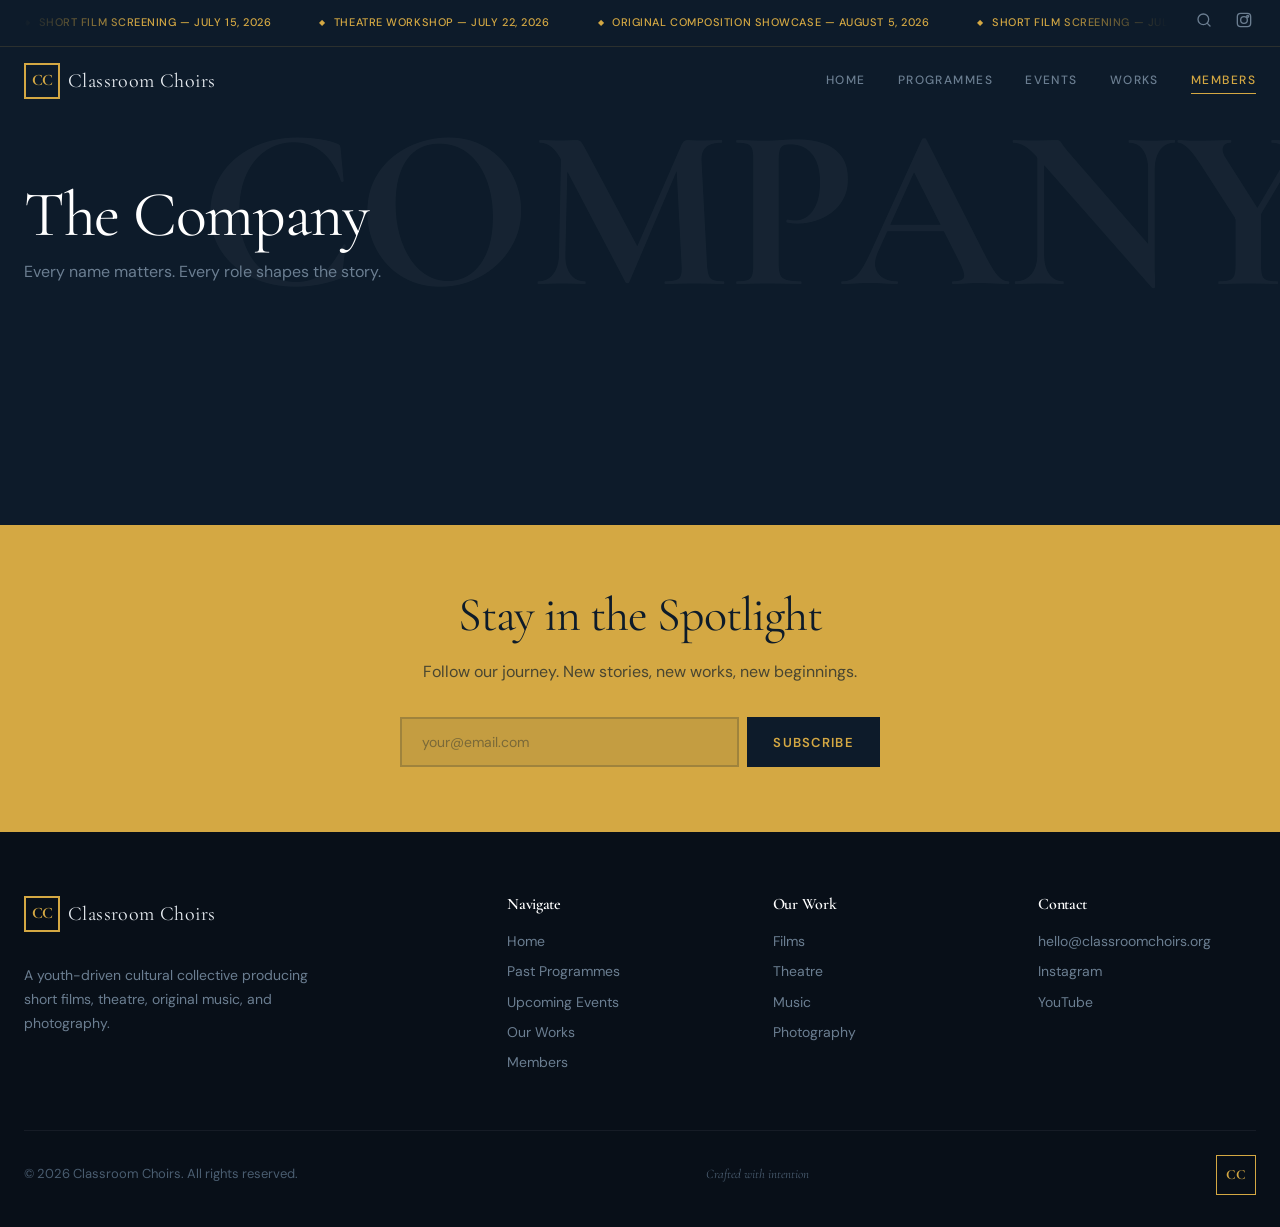
==== members.html @ 2cef281d "Initial build: Classroom Choirs — Intimate Stage Noir design system - Complete CSS design system (2," ====
<!DOCTYPE html>
<html lang="en">
<head>
  <meta charset="UTF-8">
  <meta name="viewport" content="width=device-width, initial-scale=1.0">
  <title>Members — Classroom Choirs</title>
  <meta name="description" content="The company. Every name matters.">
  <link rel="stylesheet" href="css/style.css">
</head>
<body>

  <div class="curtain" aria-hidden="true">
    <div class="curtain__panel curtain__panel--left"></div>
    <div class="curtain__panel curtain__panel--right"></div>
  </div>

  <div class="scroll-progress" aria-hidden="true"></div>
  <div class="scroll-progress__label">End of Act</div>
  <div class="page-transition" aria-hidden="true"></div>

  <!-- Topbar -->
  <div class="topbar" role="banner">
    <div class="container topbar__inner">
      <div class="topbar__marquee" aria-label="Upcoming announcements">
        <div class="topbar__marquee-track">
          <span class="topbar__marquee-item">Short Film Screening — July 15, 2026</span>
          <span class="topbar__marquee-item">Theatre Workshop — July 22, 2026</span>
          <span class="topbar__marquee-item">Original Composition Showcase — August 5, 2026</span>
          <span class="topbar__marquee-item">Short Film Screening — July 15, 2026</span>
          <span class="topbar__marquee-item">Theatre Workshop — July 22, 2026</span>
          <span class="topbar__marquee-item">Original Composition Showcase — August 5, 2026</span>
        </div>
      </div>
      <div class="topbar__actions">
        <button class="topbar__action-btn topbar__action-btn--search" aria-label="Search">
          <svg width="16" height="16" viewBox="0 0 24 24" fill="none" stroke="currentColor" stroke-width="2" stroke-linecap="round"><circle cx="11" cy="11" r="8"/><line x1="21" y1="21" x2="16.65" y2="16.65"/></svg>
        </button>
        <a href="#" class="topbar__action-btn" aria-label="Instagram">
          <svg width="16" height="16" viewBox="0 0 24 24" fill="none" stroke="currentColor" stroke-width="2" stroke-linecap="round"><rect x="2" y="2" width="20" height="20" rx="5"/><circle cx="12" cy="12" r="5"/><circle cx="17.5" cy="6.5" r="1.5"/></svg>
        </a>
      </div>
    </div>
  </div>

  <!-- Navbar -->
  <nav class="navbar" role="navigation" aria-label="Main navigation">
    <div class="container navbar__inner">
      <a href="index.html" class="navbar__brand">
        <div class="navbar__emblem" aria-hidden="true">CC</div>
        <span class="navbar__brand-text">Classroom Choirs</span>
      </a>
      <div class="navbar__links">
        <a href="index.html" class="navbar__link">Home</a>
        <a href="past-programmes.html" class="navbar__link">Programmes</a>
        <a href="upcoming-events.html" class="navbar__link">Events</a>
        <a href="our-works.html" class="navbar__link">Works</a>
        <a href="members.html" class="navbar__link is-active">Members</a>
      </div>
      <div class="navbar__hamburger" aria-label="Toggle menu" role="button" tabindex="0">
        <span class="navbar__hamburger-line"></span>
        <span class="navbar__hamburger-line"></span>
        <span class="navbar__hamburger-line"></span>
      </div>
    </div>
  </nav>

  <div class="mobile-menu" role="dialog" aria-label="Mobile navigation">
    <button class="mobile-menu__close" aria-label="Close menu">✕</button>
    <a href="index.html" class="mobile-menu__link">Home</a>
    <a href="past-programmes.html" class="mobile-menu__link">Programmes</a>
    <a href="upcoming-events.html" class="mobile-menu__link">Events</a>
    <a href="our-works.html" class="mobile-menu__link">Works</a>
    <a href="members.html" class="mobile-menu__link">Members</a>
  </div>

  <div class="search-overlay" role="dialog" aria-label="Search">
    <button class="search-overlay__close" aria-label="Close search">✕</button>
    <input type="text" class="search-overlay__input" placeholder="Search works, events, members..." aria-label="Search">
    <div class="search-overlay__results"></div>
  </div>

  <div class="lightbox" role="dialog" aria-label="Preview">
    <button class="lightbox__close" aria-label="Close preview">✕</button>
    <div class="lightbox__content"></div>
  </div>

  <!-- ═══════════════════════════════════════════════════════════
       PAGE HEADER
       ═══════════════════════════════════════════════════════════ -->
  <section class="page-header">
    <div class="ghost-text" style="top:-20px;right:-40px;">COMPANY</div>
    <div class="container" style="position:relative;z-index:1;">
      <h1 class="page-header__title reveal">The Company</h1>
      <p class="page-header__subtitle reveal">Every name matters. Every role shapes the story.</p>
    </div>
  </section>

  <!-- ═══════════════════════════════════════════════════════════
       MEMBERS GRID
       ═══════════════════════════════════════════════════════════ -->
  <section class="section" aria-label="Members">
    <div class="container">
      <div class="members-grid" id="membersGrid">
        <!-- Populated by JS -->
      </div>
    </div>
  </section>

  <!-- Newsletter -->
  <section class="newsletter" aria-label="Newsletter">
    <div class="container">
      <div class="newsletter__inner reveal">
        <h2 class="newsletter__title">Stay in the Spotlight</h2>
        <p class="newsletter__text">Follow our journey. New stories, new works, new beginnings.</p>
        <form class="newsletter__form" onsubmit="return false;">
          <input type="email" class="newsletter__input" placeholder="your@email.com" aria-label="Email address" required>
          <button type="submit" class="newsletter__submit">Subscribe</button>
        </form>
      </div>
    </div>
  </section>

  <!-- Footer -->
  <footer class="footer" role="contentinfo">
    <div class="container">
      <div class="footer__grid">
        <div>
          <a href="index.html" class="navbar__brand" style="margin-bottom:var(--space-md);display:inline-flex;">
            <div class="navbar__emblem" aria-hidden="true">CC</div>
            <span class="navbar__brand-text">Classroom Choirs</span>
          </a>
          <p class="footer__brand-desc">A youth-driven cultural collective producing short films, theatre, original music, and photography.</p>
        </div>
        <div>
          <h4 class="footer__heading">Navigate</h4>
          <a href="index.html" class="footer__link">Home</a>
          <a href="past-programmes.html" class="footer__link">Past Programmes</a>
          <a href="upcoming-events.html" class="footer__link">Upcoming Events</a>
          <a href="our-works.html" class="footer__link">Our Works</a>
          <a href="members.html" class="footer__link">Members</a>
        </div>
        <div>
          <h4 class="footer__heading">Our Work</h4>
          <a href="our-works.html" class="footer__link">Films</a>
          <a href="our-works.html" class="footer__link">Theatre</a>
          <a href="our-works.html" class="footer__link">Music</a>
          <a href="our-works.html" class="footer__link">Photography</a>
        </div>
        <div>
          <h4 class="footer__heading">Contact</h4>
          <a href="mailto:hello@classroomchoirs.org" class="footer__link">hello@classroomchoirs.org</a>
          <a href="#" class="footer__link">Instagram</a>
          <a href="#" class="footer__link">YouTube</a>
        </div>
      </div>
      <div class="footer__bottom">
        <span class="footer__copy">&copy; 2026 Classroom Choirs. All rights reserved.</span>
        <span class="footer__tagline">Crafted with intention</span>
        <div class="footer__emblem" aria-hidden="true">CC</div>
      </div>
    </div>
  </footer>

  <button class="back-to-top" aria-label="Back to top">↑</button>

  <script src="js/app.js"></script>
  <script>
    (function () {
      var grid = document.getElementById('membersGrid');
      if (!grid) return;
      var db = JSON.parse(localStorage.getItem('cc-db') || '{}');
      var members = db.members || [];

      var initials = function (name) {
        return name.split(' ').map(function (w) { return w[0]; }).join('');
      };

      var deptColors = {
        'Direction': 'var(--accent)',
        'Theatre': '#8B2500',
        'Film': '#2a5d8f',
        'Music': '#2a8f4d',
        'Photography': '#8f7a2a',
        'Scriptwriting': '#6a2a8f'
      };

      // Sort: founder first
      members.sort(function (a, b) {
        if (a.isFounder) return -1;
        if (b.isFounder) return 1;
        return 0;
      });

      grid.innerHTML = members.map(function (m, i) {
        var accentColor = deptColors[m.department] || 'var(--accent)';
        var photoContent = m.image ?
          '<img src="' + m.image + '" alt="' + m.name + '">' :
          '<div class="member-card__photo-placeholder">' + initials(m.name) + '</div>';

        return '<div class="member-card' + (m.isFounder ? ' member-card--founder' : '') + '" style="opacity:0;transform:translateY(20px);transition:opacity 0.5s ease,transform 0.5s ease;">' +
          '<div class="member-card__accent" style="background:' + accentColor + ';"></div>' +
          '<div class="member-card__photo">' + photoContent + '</div>' +
          '<div class="member-card__name">' + m.name + '</div>' +
          '<div class="member-card__role">' + m.role + '</div>' +
          '<div class="member-card__tags">' + m.tags + '</div>' +
        '</div>';
      }).join('');

      setTimeout(function () {
        grid.querySelectorAll('.member-card').forEach(function (card, i) {
          setTimeout(function () {
            card.style.opacity = '1';
            card.style.transform = 'translateY(0)';
          }, i * 80);
        });
      }, 100);
    })();
  </script>
</body>
</html>
---- css/style.css ----
/* ═══════════════════════════════════════════════════════════════
   CLASSROOM CHOIRS — "Intimate Stage Noir" Design System
   ═══════════════════════════════════════════════════════════════ */

/* ── Google Fonts ── */
@import url('https://fonts.googleapis.com/css2?family=Cormorant+Garamond:ital,wght@0,300;0,400;0,500;0,600;0,700;1,300;1,400;1,500;1,600;1,700&family=DM+Sans:ital,opsz,wght@0,9..40,300;0,9..40,400;0,9..40,500;0,9..40,600;0,9..40,700;1,9..40,300;1,9..40,400;1,9..40,500&display=swap');

/* ── Design Tokens ── */
:root {
  /* Colour Palette */
  --base:       #0D1B2A;
  --base-deep:  #080f18;
  --surface:    #121f2e;
  --surface-elevated: #1a2d40;
  --accent:     #D4A843;
  --accent-dim: #b8922e;
  --text:       #E8EDF2;
  --text-muted: #6B7E91;
  --text-dim:   #4a5d70;
  --white:      #ffffff;
  --playbill:   #f5f0e8;
  --playbill-dark: #1a1a18;

  /* Typography */
  --font-display: 'Cormorant Garamond', 'Georgia', serif;
  --font-body:    'DM Sans', -apple-system, BlinkMacSystemFont, 'Segoe UI', sans-serif;

  /* Spacing */
  --space-xs:  4px;
  --space-sm:  8px;
  --space-md:  16px;
  --space-lg:  24px;
  --space-xl:  32px;
  --space-2xl: 48px;
  --space-3xl: 64px;
  --space-section: 96px;

  /* Transitions */
  --ease-out: cubic-bezier(0.16, 1, 0.3, 1);
  --ease-in-out: cubic-bezier(0.45, 0, 0.55, 1);

  /* Z-index layers */
  --z-base:    1;
  --z-nav:     100;
  --z-overlay: 200;
  --z-curtain: 300;
  --z-progress: 400;
  --z-top:     9999;
}

/* ── Reset & Base ── */
*, *::before, *::after {
  margin: 0;
  padding: 0;
  box-sizing: border-box;
}

html {
  scroll-behavior: smooth;
  -webkit-text-size-adjust: 100%;
}

body {
  font-family: var(--font-body);
  font-size: 16px;
  line-height: 1.6;
  color: var(--text);
  background-color: var(--base);
  -webkit-font-smoothing: antialiased;
  -moz-osx-font-smoothing: grayscale;
  overflow-x: hidden;
}

body.no-scroll {
  overflow: hidden;
}

img {
  max-width: 100%;
  height: auto;
  display: block;
}

a {
  color: var(--accent);
  text-decoration: none;
  transition: color 0.3s var(--ease-out);
}

a:hover {
  color: var(--white);
}

ul, ol {
  list-style: none;
}

button {
  font-family: var(--font-body);
  cursor: pointer;
  border: none;
  background: none;
  color: inherit;
}

input, textarea {
  font-family: var(--font-body);
  color: var(--text);
}

::selection {
  background: var(--accent);
  color: var(--base);
}

/* ── Film Grain Overlay ── */
.film-grain::after {
  content: '';
  position: absolute;
  inset: 0;
  opacity: 0.04;
  pointer-events: none;
  background-image: url("data:image/svg+xml,%3Csvg viewBox='0 0 256 256' xmlns='http://www.w3.org/2000/svg'%3E%3Cfilter id='noise'%3E%3CfeTurbulence type='fractalNoise' baseFrequency='0.9' numOctaves='4' stitchTiles='stitch'/%3E%3C/filter%3E%3Crect width='100%25' height='100%25' filter='url(%23noise)' opacity='1'/%3E%3C/svg%3E");
  background-size: 256px 256px;
  z-index: 1;
}

/* ── Typography ── */
h1, h2, h3, h4, h5, h6 {
  font-family: var(--font-display);
  font-weight: 400;
  line-height: 1.1;
  letter-spacing: -0.02em;
}

h1 { font-size: clamp(2.5rem, 6vw, 5rem); }
h2 { font-size: clamp(2rem, 4vw, 3.5rem); }
h3 { font-size: clamp(1.5rem, 3vw, 2.25rem); }
h4 { font-size: clamp(1.25rem, 2vw, 1.75rem); }

p {
  font-family: var(--font-body);
  font-size: 1rem;
  line-height: 1.7;
  color: var(--text-muted);
}

.text-accent { color: var(--accent); }
.text-muted  { color: var(--text-muted); }
.text-dim    { color: var(--text-dim); }

.font-display { font-family: var(--font-display); }
.font-body    { font-family: var(--font-body); }

/* Small caps for labels */
.label {
  font-family: var(--font-body);
  font-size: 0.6875rem;
  font-weight: 500;
  letter-spacing: 0.15em;
  text-transform: uppercase;
  color: var(--text-muted);
}

/* ── Ghost Text (Page Headers) ── */
.ghost-text {
  position: absolute;
  font-family: var(--font-display);
  font-weight: 700;
  font-size: clamp(8rem, 18vw, 16rem);
  color: rgba(255, 255, 255, 0.04);
  pointer-events: none;
  user-select: none;
  white-space: nowrap;
  line-height: 1;
  z-index: 0;
}

/* ── Layout ── */
.container {
  width: 100%;
  max-width: 1280px;
  margin: 0 auto;
  padding: 0 var(--space-lg);
}

.section {
  padding: var(--space-section) 0;
  position: relative;
}

.section--tight {
  padding: var(--space-3xl) 0;
}

/* ═══════════════════════════════════════════════════════════════
   CURTAIN LOADER
   ═══════════════════════════════════════════════════════════════ */
.curtain {
  position: fixed;
  inset: 0;
  z-index: var(--z-curtain);
  pointer-events: none;
}

.curtain__panel {
  position: absolute;
  top: 0;
  width: 50%;
  height: 100%;
  background: var(--base);
  transition: transform 0.8s var(--ease-out);
}

.curtain__panel--left {
  left: 0;
}

.curtain__panel--right {
  right: 0;
}

.curtain.is-open .curtain__panel--left {
  transform: translateX(-100%);
}

.curtain.is-open .curtain__panel--right {
  transform: translateX(100%);
}

.curtain.is-hidden {
  display: none;
}

/* ═══════════════════════════════════════════════════════════════
   SCROLL PROGRESS BAR
   ═══════════════════════════════════════════════════════════════ */
.scroll-progress {
  position: fixed;
  top: 0;
  left: 0;
  width: 0%;
  height: 3px;
  background: var(--accent);
  z-index: var(--z-progress);
  transition: width 0.1s linear;
}

.scroll-progress__label {
  position: fixed;
  top: 10px;
  right: 16px;
  font-family: var(--font-display);
  font-size: 0.75rem;
  font-style: italic;
  color: var(--accent);
  opacity: 0;
  transition: opacity 0.4s var(--ease-out);
  z-index: var(--z-progress);
}

.scroll-progress.is-complete .scroll-progress__label {
  opacity: 1;
}

/* ═══════════════════════════════════════════════════════════════
   NAVIGATION
   ═══════════════════════════════════════════════════════════════ */

/* ── Marquee Topbar ── */
.topbar {
  background: var(--base);
  border-bottom: 1px solid rgba(212, 168, 67, 0.15);
  padding: 6px 0;
  font-size: 0.75rem;
  overflow: hidden;
  position: relative;
  z-index: var(--z-nav);
}

.topbar__inner {
  display: flex;
  align-items: center;
  justify-content: space-between;
}

.topbar__marquee {
  flex: 1;
  overflow: hidden;
  mask-image: linear-gradient(to right, transparent, black 10%, black 90%, transparent);
  -webkit-mask-image: linear-gradient(to right, transparent, black 10%, black 90%, transparent);
}

.topbar__marquee-track {
  display: flex;
  gap: var(--space-2xl);
  animation: marquee 30s linear infinite;
  white-space: nowrap;
  width: max-content;
}

@keyframes marquee {
  0%   { transform: translateX(0); }
  100% { transform: translateX(-50%); }
}

.topbar__marquee-item {
  display: inline-flex;
  align-items: center;
  gap: var(--space-sm);
  color: var(--accent);
  font-family: var(--font-body);
  font-weight: 500;
  letter-spacing: 0.05em;
  text-transform: uppercase;
  font-size: 0.6875rem;
}

.topbar__marquee-item::before {
  content: '◆';
  font-size: 0.5rem;
}

.topbar__actions {
  display: flex;
  align-items: center;
  gap: var(--space-md);
  padding-left: var(--space-lg);
  flex-shrink: 0;
}

.topbar__action-btn {
  color: var(--text-muted);
  font-size: 1rem;
  transition: color 0.3s var(--ease-out);
  padding: 4px;
}

.topbar__action-btn:hover {
  color: var(--accent);
}

/* ── Main Navbar ── */
.navbar {
  position: sticky;
  top: 0;
  z-index: var(--z-nav);
  padding: var(--space-md) 0;
  transition: background-color 0.4s var(--ease-out),
              border-color 0.4s var(--ease-out),
              padding 0.4s var(--ease-out);
  border-bottom: 1px solid transparent;
}

.navbar.is-scrolled {
  background: rgba(13, 27, 42, 0.95);
  backdrop-filter: blur(12px);
  -webkit-backdrop-filter: blur(12px);
  border-bottom-color: rgba(212, 168, 67, 0.15);
  padding: var(--space-sm) 0;
}

.navbar__inner {
  display: flex;
  align-items: center;
  justify-content: space-between;
}

.navbar__brand {
  display: flex;
  align-items: center;
  gap: var(--space-sm);
  text-decoration: none;
}

.navbar__emblem {
  width: 36px;
  height: 36px;
  border: 2px solid var(--accent);
  display: flex;
  align-items: center;
  justify-content: center;
  font-family: var(--font-display);
  font-size: 1rem;
  font-weight: 700;
  color: var(--accent);
  letter-spacing: -0.05em;
}

.navbar__brand-text {
  font-family: var(--font-display);
  font-size: 1.25rem;
  font-weight: 400;
  color: var(--text);
  letter-spacing: 0.02em;
}

.navbar__links {
  display: flex;
  align-items: center;
  gap: var(--space-xl);
}

.navbar__link {
  font-family: var(--font-body);
  font-size: 0.75rem;
  font-weight: 500;
  letter-spacing: 0.12em;
  text-transform: uppercase;
  color: var(--text-muted);
  text-decoration: none;
  transition: color 0.3s var(--ease-out);
  position: relative;
}

.navbar__link::after {
  content: '';
  position: absolute;
  bottom: -4px;
  left: 0;
  width: 0;
  height: 1px;
  background: var(--accent);
  transition: width 0.3s var(--ease-out);
}

.navbar__link:hover,
.navbar__link.is-active {
  color: var(--accent);
}

.navbar__link:hover::after,
.navbar__link.is-active::after {
  width: 100%;
}

/* Hamburger */
.navbar__hamburger {
  display: none;
  flex-direction: column;
  gap: 5px;
  padding: 8px;
  cursor: pointer;
}

.navbar__hamburger-line {
  width: 24px;
  height: 2px;
  background: var(--text);
  transition: transform 0.3s var(--ease-out), opacity 0.3s var(--ease-out);
}

.navbar__hamburger.is-active .navbar__hamburger-line:nth-child(1) {
  transform: translateY(7px) rotate(45deg);
}

.navbar__hamburger.is-active .navbar__hamburger-line:nth-child(2) {
  opacity: 0;
}

.navbar__hamburger.is-active .navbar__hamburger-line:nth-child(3) {
  transform: translateY(-7px) rotate(-45deg);
}

/* Mobile Menu */
.mobile-menu {
  position: fixed;
  top: 0;
  right: 0;
  width: 100%;
  height: 100vh;
  background: var(--base);
  z-index: var(--z-overlay);
  display: flex;
  flex-direction: column;
  justify-content: center;
  align-items: center;
  gap: var(--space-xl);
  transform: translateX(100%);
  transition: transform 0.5s var(--ease-out);
}

.mobile-menu.is-open {
  transform: translateX(0);
}

.mobile-menu__link {
  font-family: var(--font-display);
  font-size: 2.5rem;
  font-weight: 400;
  color: var(--text);
  text-decoration: none;
  transition: color 0.3s var(--ease-out);
}

.mobile-menu__link:hover {
  color: var(--accent);
}

.mobile-menu__close {
  position: absolute;
  top: var(--space-lg);
  right: var(--space-lg);
  color: var(--text-muted);
  font-size: 1.5rem;
  cursor: pointer;
  padding: 8px;
}

/* ═══════════════════════════════════════════════════════════════
   HERO
   ═══════════════════════════════════════════════════════════════ */
.hero {
  position: relative;
  min-height: 100vh;
  display: flex;
  align-items: center;
  justify-content: center;
  overflow: hidden;
}

.hero__bg {
  position: absolute;
  inset: 0;
  background: linear-gradient(135deg, #0a1628 0%, #0D1B2A 40%, #152238 100%);
  background-size: cover;
  background-position: center;
  z-index: 0;
}

.hero__bg::after {
  content: '';
  position: absolute;
  inset: 0;
  background: linear-gradient(
    180deg,
    rgba(13, 27, 42, 0.3) 0%,
    rgba(13, 27, 42, 0.6) 50%,
    rgba(13, 27, 42, 0.95) 100%
  );
}

.hero__content {
  position: relative;
  z-index: 2;
  text-align: center;
  padding: var(--space-lg);
  max-width: 800px;
}

.hero__title {
  font-family: var(--font-display);
  font-size: clamp(3rem, 7vw, 6rem);
  font-weight: 300;
  color: var(--white);
  letter-spacing: 0.05em;
  margin-bottom: var(--space-md);
  opacity: 0;
  transform: translateY(30px);
  animation: heroReveal 1s var(--ease-out) 0.8s forwards;
}

.hero__title span {
  display: block;
  font-weight: 600;
  font-style: italic;
  color: var(--accent);
}

.hero__tagline {
  font-family: var(--font-display);
  font-size: clamp(1.125rem, 2.5vw, 1.5rem);
  font-style: italic;
  font-weight: 300;
  color: var(--text-muted);
  margin-bottom: var(--space-2xl);
  min-height: 2em;
  opacity: 0;
  transform: translateY(30px);
  animation: heroReveal 1s var(--ease-out) 1.2s forwards;
}

.hero__tagline .cursor {
  display: inline-block;
  width: 2px;
  height: 1em;
  background: var(--accent);
  margin-left: 2px;
  animation: blink 0.8s step-end infinite;
  vertical-align: text-bottom;
}

@keyframes blink {
  0%, 100% { opacity: 1; }
  50%      { opacity: 0; }
}

.hero__actions {
  display: flex;
  gap: var(--space-md);
  justify-content: center;
  flex-wrap: wrap;
  opacity: 0;
  transform: translateY(30px);
  animation: heroReveal 1s var(--ease-out) 1.6s forwards;
}

@keyframes heroReveal {
  to {
    opacity: 1;
    transform: translateY(0);
  }
}

/* ── Buttons ── */
.btn {
  display: inline-flex;
  align-items: center;
  gap: var(--space-sm);
  font-family: var(--font-body);
  font-size: 0.8125rem;
  font-weight: 500;
  letter-spacing: 0.1em;
  text-transform: uppercase;
  padding: 14px 28px;
  border: 1px solid transparent;
  cursor: pointer;
  transition: all 0.3s var(--ease-out);
  text-decoration: none;
}

.btn--primary {
  background: var(--accent);
  color: var(--base);
  border-color: var(--accent);
}

.btn--primary:hover {
  background: var(--accent-dim);
  border-color: var(--accent-dim);
  color: var(--base);
}

.btn--outline {
  background: transparent;
  color: var(--text);
  border-color: rgba(232, 237, 242, 0.3);
}

.btn--outline:hover {
  border-color: var(--accent);
  color: var(--accent);
}

.btn--ghost {
  background: transparent;
  color: var(--accent);
  border-color: transparent;
  padding: 8px 0;
}

.btn--ghost:hover {
  color: var(--white);
}

.btn--ghost::after {
  content: '→';
  transition: transform 0.3s var(--ease-out);
}

.btn--ghost:hover::after {
  transform: translateX(4px);
}

/* ═══════════════════════════════════════════════════════════════
   STATS
   ═══════════════════════════════════════════════════════════════ */
.stats {
  border-top: 1px solid rgba(232, 237, 242, 0.08);
  border-bottom: 1px solid rgba(232, 237, 242, 0.08);
}

.stats__grid {
  display: grid;
  grid-template-columns: repeat(3, 1fr);
  gap: var(--space-xl);
  text-align: center;
}

.stats__item {
  padding: var(--space-2xl) var(--space-md);
  position: relative;
}

.stats__item:not(:last-child)::after {
  content: '';
  position: absolute;
  right: 0;
  top: 25%;
  height: 50%;
  width: 1px;
  background: rgba(232, 237, 242, 0.08);
}

.stats__number {
  font-family: var(--font-display);
  font-size: clamp(3rem, 6vw, 4.5rem);
  font-weight: 300;
  color: var(--white);
  line-height: 1;
  margin-bottom: var(--space-sm);
}

.stats__label {
  font-family: var(--font-body);
  font-size: 0.6875rem;
  font-weight: 500;
  letter-spacing: 0.15em;
  text-transform: uppercase;
  color: var(--text-muted);
}

/* ═══════════════════════════════════════════════════════════════
   QUICK NAVIGATION TILES
   ═══════════════════════════════════════════════════════════════ */
.nav-tiles {
  display: grid;
  grid-template-columns: repeat(4, 1fr);
  gap: var(--space-md);
}

.nav-tile {
  position: relative;
  aspect-ratio: 3/4;
  overflow: hidden;
  cursor: pointer;
  text-decoration: none;
}

.nav-tile__image {
  position: absolute;
  inset: 0;
  background: var(--surface);
  background-size: cover;
  background-position: center;
  transition: transform 0.6s var(--ease-out), filter 0.6s var(--ease-out);
}

.nav-tile__overlay {
  position: absolute;
  inset: 0;
  background: linear-gradient(
    180deg,
    transparent 0%,
    rgba(13, 27, 42, 0.4) 50%,
    rgba(13, 27, 42, 0.85) 100%
  );
  transition: opacity 0.4s var(--ease-out);
}

.nav-tile__content {
  position: absolute;
  bottom: 0;
  left: 0;
  right: 0;
  padding: var(--space-lg);
  z-index: 2;
  transform: translateY(20px);
  transition: transform 0.4s var(--ease-out);
}

.nav-tile__icon {
  font-size: 1.5rem;
  margin-bottom: var(--space-sm);
  opacity: 0.7;
}

.nav-tile__title {
  font-family: var(--font-display);
  font-size: 1.5rem;
  font-weight: 500;
  color: var(--white);
  margin-bottom: var(--space-xs);
}

.nav-tile__count {
  font-family: var(--font-body);
  font-size: 0.75rem;
  color: var(--accent);
  letter-spacing: 0.1em;
  text-transform: uppercase;
  font-weight: 500;
}

.nav-tile:hover .nav-tile__image {
  transform: scale(1.05);
  filter: brightness(0.7);
}

.nav-tile:hover .nav-tile__content {
  transform: translateY(0);
}

/* ═══════════════════════════════════════════════════════════════
   ABOUT SECTION
   ═══════════════════════════════════════════════════════════════ */
.about__grid {
  display: grid;
  grid-template-columns: 1fr 1fr;
  gap: var(--space-3xl);
  align-items: center;
}

.about__quote {
  font-family: var(--font-display);
  font-size: clamp(1.5rem, 3vw, 2rem);
  font-style: italic;
  font-weight: 300;
  color: var(--text);
  line-height: 1.4;
  margin-bottom: var(--space-lg);
  position: relative;
  padding-left: var(--space-lg);
  border-left: 2px solid var(--accent);
}

.about__text {
  margin-bottom: var(--space-md);
}

.about__pillars {
  display: grid;
  grid-template-columns: repeat(4, 1fr);
  gap: var(--space-md);
  margin-top: var(--space-xl);
  padding-top: var(--space-xl);
  border-top: 1px solid rgba(232, 237, 242, 0.08);
}

.about__pillar {
  text-align: center;
  padding: var(--space-md);
}

.about__pillar-icon {
  font-size: 1.5rem;
  margin-bottom: var(--space-sm);
}

.about__pillar-name {
  font-family: var(--font-display);
  font-size: 1rem;
  font-weight: 500;
  color: var(--text);
}

.about__image-wrapper {
  position: relative;
  aspect-ratio: 4/5;
  overflow: hidden;
}

.about__image {
  width: 100%;
  height: 100%;
  object-fit: cover;
  filter: contrast(1.1) saturate(0.9);
}

.about__image-fallback {
  width: 100%;
  height: 100%;
  background: linear-gradient(135deg, var(--surface) 0%, var(--surface-elevated) 100%);
  display: flex;
  align-items: center;
  justify-content: center;
  font-size: 4rem;
  opacity: 0.5;
}

/* ═══════════════════════════════════════════════════════════════
   NEWSLETTER
   ═══════════════════════════════════════════════════════════════ */
.newsletter {
  background: var(--accent);
  color: var(--base);
  padding: var(--space-3xl) 0;
}

.newsletter__inner {
  text-align: center;
  max-width: 600px;
  margin: 0 auto;
}

.newsletter__title {
  font-family: var(--font-display);
  font-size: clamp(2rem, 4vw, 3rem);
  font-weight: 400;
  color: var(--base);
  margin-bottom: var(--space-md);
}

.newsletter__text {
  color: rgba(13, 27, 42, 0.7);
  margin-bottom: var(--space-xl);
}

.newsletter__form {
  display: flex;
  gap: var(--space-sm);
  max-width: 480px;
  margin: 0 auto;
}

.newsletter__input {
  flex: 1;
  padding: 14px 20px;
  border: 2px solid rgba(13, 27, 42, 0.2);
  background: rgba(13, 27, 42, 0.08);
  color: var(--base);
  font-size: 0.875rem;
  outline: none;
  transition: border-color 0.3s var(--ease-out);
}

.newsletter__input::placeholder {
  color: rgba(13, 27, 42, 0.4);
}

.newsletter__input:focus {
  border-color: var(--base);
}

.newsletter__submit {
  padding: 14px 24px;
  background: var(--base);
  color: var(--accent);
  border: 2px solid var(--base);
  font-family: var(--font-body);
  font-size: 0.8125rem;
  font-weight: 600;
  letter-spacing: 0.1em;
  text-transform: uppercase;
  cursor: pointer;
  transition: all 0.3s var(--ease-out);
}

.newsletter__submit:hover {
  background: transparent;
  color: var(--base);
}

/* ═══════════════════════════════════════════════════════════════
   PAGE HEADER
   ═══════════════════════════════════════════════════════════════ */
.page-header {
  position: relative;
  padding: var(--space-3xl) 0 var(--space-2xl);
  overflow: hidden;
}

.page-header__title {
  font-family: var(--font-display);
  font-size: clamp(2.5rem, 5vw, 4rem);
  font-weight: 400;
  color: var(--white);
  margin-bottom: var(--space-sm);
}

.page-header__subtitle {
  font-family: var(--font-body);
  font-size: 1rem;
  color: var(--text-muted);
}

/* ═══════════════════════════════════════════════════════════════
   FILTER TABS (Typographic Underline)
   ═══════════════════════════════════════════════════════════════ */
.filters {
  display: flex;
  gap: var(--space-xl);
  margin-bottom: var(--space-2xl);
  position: relative;
  border-bottom: 1px solid rgba(232, 237, 242, 0.08);
  padding-bottom: var(--space-md);
}

.filter-tab {
  font-family: var(--font-body);
  font-size: 0.8125rem;
  font-weight: 500;
  letter-spacing: 0.1em;
  text-transform: uppercase;
  color: var(--text-muted);
  background: none;
  border: none;
  cursor: pointer;
  padding: var(--space-sm) 0;
  position: relative;
  transition: color 0.3s var(--ease-out);
}

.filter-tab::after {
  content: '';
  position: absolute;
  bottom: -1px;
  left: 0;
  width: 0;
  height: 1px;
  background: var(--accent);
  transition: width 0.3s var(--ease-out);
}

.filter-tab:hover,
.filter-tab.is-active {
  color: var(--accent);
}

.filter-tab.is-active::after {
  width: 100%;
}

/* ═══════════════════════════════════════════════════════════════
   PROGRAMME CARDS (Archive)
   ═══════════════════════════════════════════════════════════════ */
.programme-grid {
  display: grid;
  grid-template-columns: repeat(auto-fill, minmax(320px, 1fr));
  gap: var(--space-lg);
}

.programme-card {
  position: relative;
  aspect-ratio: 3/4;
  overflow: hidden;
  cursor: pointer;
  group: true;
}

.programme-card--featured {
  grid-column: span 2;
  grid-row: span 2;
  aspect-ratio: auto;
}

.programme-card__image {
  position: absolute;
  inset: 0;
  background: var(--surface);
  background-size: cover;
  background-position: center;
  transition: transform 0.6s var(--ease-out);
}

.programme-card__overlay {
  position: absolute;
  inset: 0;
  background: linear-gradient(
    180deg,
    transparent 30%,
    rgba(13, 27, 42, 0.7) 70%,
    rgba(13, 27, 42, 0.95) 100%
  );
  opacity: 0;
  transition: opacity 0.4s var(--ease-out);
}

.programme-card:hover .programme-card__overlay {
  opacity: 1;
}

.programme-card__date {
  position: absolute;
  top: var(--space-md);
  right: var(--space-md);
  font-family: var(--font-body);
  font-size: 0.6875rem;
  font-weight: 500;
  color: var(--accent);
  letter-spacing: 0.1em;
  text-transform: uppercase;
  z-index: 2;
}

.programme-card__title {
  position: absolute;
  bottom: var(--space-lg);
  left: var(--space-lg);
  right: var(--space-lg);
  font-family: var(--font-display);
  font-size: 1.5rem;
  font-weight: 600;
  color: var(--white);
  z-index: 2;
}

.programme-card__desc {
  position: absolute;
  bottom: var(--space-lg);
  left: var(--space-lg);
  right: var(--space-lg);
  font-family: var(--font-body);
  font-size: 0.875rem;
  color: var(--text-muted);
  opacity: 0;
  transform: translateY(10px);
  transition: all 0.4s var(--ease-out);
  z-index: 2;
}

.programme-card:hover .programme-card__desc {
  opacity: 1;
  transform: translateY(0);
}

.programme-card:hover .programme-card__title {
  transform: translateY(-20px);
}

.programme-card__title,
.programme-card__desc {
  transition: transform 0.4s var(--ease-out), opacity 0.4s var(--ease-out);
}

/* ═══════════════════════════════════════════════════════════════
   EVENT CARDS (Playbill)
   ═══════════════════════════════════════════════════════════════ */
.events-grid {
  display: grid;
  grid-template-columns: repeat(auto-fill, minmax(340px, 1fr));
  gap: var(--space-xl);
}

.playbill {
  background: var(--playbill);
  color: var(--playbill-dark);
  padding: var(--space-xl);
  position: relative;
  display: flex;
  flex-direction: column;
  transition: transform 0.3s var(--ease-out), box-shadow 0.3s var(--ease-out);
}

.playbill:hover {
  transform: translateY(-4px);
  box-shadow: 0 20px 40px rgba(0, 0, 0, 0.3);
}

.playbill__mode {
  display: inline-block;
  font-family: var(--font-body);
  font-size: 0.6875rem;
  font-weight: 600;
  letter-spacing: 0.15em;
  text-transform: uppercase;
  color: var(--playbill-dark);
  border: 2px solid var(--playbill-dark);
  padding: 4px 12px;
  margin-bottom: var(--space-lg);
  transform: rotate(-2deg);
}

.playbill__name {
  font-family: var(--font-display);
  font-size: clamp(1.75rem, 3vw, 2.25rem);
  font-weight: 700;
  color: var(--playbill-dark);
  line-height: 1.1;
  margin-bottom: var(--space-lg);
}

.playbill__date-block {
  display: flex;
  align-items: flex-start;
  gap: var(--space-md);
  margin-bottom: var(--space-lg);
  padding-bottom: var(--space-lg);
  border-bottom: 1px solid rgba(26, 26, 24, 0.15);
}

.playbill__date-num {
  font-family: var(--font-display);
  font-size: 3.5rem;
  font-weight: 300;
  line-height: 1;
  color: var(--playbill-dark);
}

.playbill__date-info {
  display: flex;
  flex-direction: column;
  gap: 2px;
  padding-top: 6px;
}

.playbill__date-month {
  font-family: var(--font-body);
  font-size: 0.875rem;
  font-weight: 600;
  text-transform: uppercase;
  letter-spacing: 0.1em;
  color: var(--playbill-dark);
}

.playbill__date-time {
  font-family: var(--font-body);
  font-size: 0.8125rem;
  color: rgba(26, 26, 24, 0.6);
}

.playbill__description {
  font-family: var(--font-body);
  font-size: 0.9375rem;
  color: rgba(26, 26, 24, 0.7);
  line-height: 1.6;
  margin-bottom: var(--space-lg);
  flex: 1;
}

.playbill__countdown {
  display: flex;
  gap: var(--space-sm);
  margin-bottom: var(--space-lg);
}

.playbill__countdown-unit {
  display: flex;
  flex-direction: column;
  align-items: center;
  background: var(--playbill-dark);
  color: var(--playbill);
  padding: var(--space-sm) var(--space-md);
  min-width: 56px;
}

.playbill__countdown-num {
  font-family: var(--font-display);
  font-size: 1.5rem;
  font-weight: 600;
  line-height: 1;
}

.playbill__countdown-label {
  font-family: var(--font-body);
  font-size: 0.5625rem;
  font-weight: 500;
  letter-spacing: 0.15em;
  text-transform: uppercase;
  opacity: 0.7;
  margin-top: 4px;
}

.playbill__register {
  display: block;
  width: 100%;
  text-align: center;
  padding: var(--space-md);
  border: 2px dashed rgba(26, 26, 24, 0.3);
  font-family: var(--font-body);
  font-size: 0.8125rem;
  font-weight: 600;
  letter-spacing: 0.15em;
  text-transform: uppercase;
  color: var(--playbill-dark);
  text-decoration: none;
  transition: all 0.3s var(--ease-out);
}

.playbill__register:hover {
  background: var(--playbill-dark);
  color: var(--playbill);
  border-color: var(--playbill-dark);
}

/* ═══════════════════════════════════════════════════════════════
   WORKS CARDS
   ═══════════════════════════════════════════════════════════════ */

/* Film Strip Filter */
.film-strip {
  display: flex;
  gap: 0;
  overflow-x: auto;
  padding: var(--space-md) 0;
  margin-bottom: var(--space-2xl);
  position: relative;
}

.film-strip::before,
.film-strip::after {
  content: '';
  position: absolute;
  top: 0;
  bottom: 0;
  width: 32px;
  z-index: 1;
  pointer-events: none;
}

.film-strip::before {
  left: 0;
  background: linear-gradient(to right, var(--base), transparent);
}

.film-strip::after {
  right: 0;
  background: linear-gradient(to left, var(--base), transparent);
}

.film-strip__item {
  display: flex;
  align-items: center;
  justify-content: center;
  padding: var(--space-sm) var(--space-lg);
  font-family: var(--font-body);
  font-size: 0.75rem;
  font-weight: 500;
  letter-spacing: 0.12em;
  text-transform: uppercase;
  color: var(--text-muted);
  cursor: pointer;
  white-space: nowrap;
  border: 1px solid rgba(232, 237, 242, 0.08);
  margin-right: -1px;
  transition: all 0.3s var(--ease-out);
  position: relative;
}

.film-strip__item:hover,
.film-strip__item.is-active {
  color: var(--accent);
  border-color: var(--accent);
  background: rgba(212, 168, 67, 0.05);
  z-index: 1;
}

.film-strip__perforations {
  position: absolute;
  top: 50%;
  transform: translateY(-50%);
  width: 100%;
  display: flex;
  justify-content: space-between;
  pointer-events: none;
}

.film-strip__perf {
  width: 6px;
  height: 6px;
  border-radius: 50%;
  border: 1px solid rgba(232, 237, 242, 0.1);
}

/* Works Grid */
.works-grid {
  display: grid;
  grid-template-columns: repeat(auto-fill, minmax(300px, 1fr));
  gap: var(--space-lg);
}

/* Film Card — 16:9 cinematic */
.work-card--film {
  position: relative;
  aspect-ratio: 16/9;
  overflow: hidden;
  cursor: pointer;
}

.work-card--film .work-card__image {
  position: absolute;
  inset: 0;
  background: var(--surface);
  background-size: cover;
  background-position: center;
  transition: transform 0.6s var(--ease-out);
}

.work-card--film .work-card__grain {
  position: absolute;
  inset: 0;
  opacity: 0;
  transition: opacity 0.4s var(--ease-out);
  pointer-events: none;
  background-image: url("data:image/svg+xml,%3Csvg viewBox='0 0 256 256' xmlns='http://www.w3.org/2000/svg'%3E%3Cfilter id='noise'%3E%3CfeTurbulence type='fractalNoise' baseFrequency='0.8' numOctaves='4' stitchTiles='stitch'/%3E%3C/filter%3E%3Crect width='100%25' height='100%25' filter='url(%23noise)' opacity='1'/%3E%3C/svg%3E");
  background-size: 128px;
  mix-blend-mode: overlay;
}

.work-card--film:hover .work-card__grain {
  opacity: 0.15;
}

.work-card--film:hover .work-card__image {
  transform: scale(1.05);
}

.work-card__play {
  position: absolute;
  top: 50%;
  left: 50%;
  transform: translate(-50%, -50%) scale(0.8);
  opacity: 0;
  width: 56px;
  height: 56px;
  border: 2px solid var(--white);
  display: flex;
  align-items: center;
  justify-content: center;
  transition: all 0.4s var(--ease-out);
  z-index: 2;
}

.work-card__play::after {
  content: '';
  width: 0;
  height: 0;
  border-style: solid;
  border-width: 8px 0 8px 14px;
  border-color: transparent transparent transparent var(--white);
  margin-left: 3px;
}

.work-card--film:hover .work-card__play {
  opacity: 1;
  transform: translate(-50%, -50%) scale(1);
}

/* Theatre Card */
.work-card--theatre {
  position: relative;
  aspect-ratio: 4/5;
  overflow: hidden;
  cursor: pointer;
  border-left: 3px solid #8B2500;
}

.work-card--theatre .work-card__image {
  position: absolute;
  inset: 0;
  background: var(--surface);
  background-size: cover;
  background-position: center;
  transition: transform 0.6s var(--ease-out);
}

.work-card--theatre:hover .work-card__image {
  transform: scale(1.05);
}

.work-card--theatre .work-card__spotlight {
  position: absolute;
  inset: 0;
  background: radial-gradient(circle at var(--mouse-x, 50%) var(--mouse-y, 50%), rgba(212, 168, 67, 0.15) 0%, transparent 60%);
  opacity: 0;
  transition: opacity 0.4s var(--ease-out);
  pointer-events: none;
}

.work-card--theatre:hover .work-card__spotlight {
  opacity: 1;
}

/* Music Card — Vinyl */
.work-card--music {
  position: relative;
  aspect-ratio: 1;
  overflow: hidden;
  cursor: pointer;
}

.work-card--music .work-card__image {
  position: absolute;
  inset: 0;
  background: var(--surface);
  background-size: cover;
  background-position: center;
  transition: transform 0.6s var(--ease-out);
}

.work-card--music:hover .work-card__image {
  transform: scale(1.05);
}

.work-card--music .work-card__vinyl {
  position: absolute;
  bottom: -20%;
  right: -20%;
  width: 60%;
  height: 60%;
  border-radius: 50%;
  border: 2px solid rgba(232, 237, 242, 0.1);
  opacity: 0.3;
  transition: opacity 0.4s var(--ease-out), transform 0.6s var(--ease-out);
}

.work-card--music .work-card__vinyl::after {
  content: '';
  position: absolute;
  top: 50%;
  left: 50%;
  transform: translate(-50%, -50%);
  width: 20%;
  height: 20%;
  border-radius: 50%;
  background: var(--accent);
}

.work-card--music:hover .work-card__vinyl {
  opacity: 0.5;
  transform: rotate(45deg);
}

/* Photography Card — Polaroid */
.work-card--photo {
  position: relative;
  cursor: pointer;
  background: var(--white);
  padding: var(--space-sm) var(--space-sm) var(--space-xl);
  transform: rotate(var(--tilt, 0deg));
  transition: transform 0.4s var(--ease-out), box-shadow 0.4s var(--ease-out);
}

.work-card--photo:hover {
  transform: rotate(0deg) translateY(-8px);
  box-shadow: 0 20px 40px rgba(0, 0, 0, 0.3);
}

.work-card--photo .work-card__image {
  aspect-ratio: 1;
  background: var(--surface);
  background-size: cover;
  background-position: center;
}

.work-card--photo .work-card__caption {
  padding: var(--space-sm) var(--space-xs) 0;
  font-family: var(--font-display);
  font-size: 0.875rem;
  font-style: italic;
  color: #333;
  text-align: center;
}

/* Shared work card info */
.work-card__info {
  position: absolute;
  bottom: 0;
  left: 0;
  right: 0;
  padding: var(--space-lg);
  background: linear-gradient(transparent, rgba(13, 27, 42, 0.9));
  z-index: 2;
}

.work-card__category {
  font-family: var(--font-body);
  font-size: 0.625rem;
  font-weight: 600;
  letter-spacing: 0.2em;
  text-transform: uppercase;
  color: var(--accent);
  margin-bottom: var(--space-xs);
}

.work-card__title {
  font-family: var(--font-display);
  font-size: 1.25rem;
  font-weight: 500;
  color: var(--white);
}

/* ═══════════════════════════════════════════════════════════════
   MEMBERS
   ═══════════════════════════════════════════════════════════════ */
.members-grid {
  display: grid;
  grid-template-columns: repeat(auto-fill, minmax(260px, 1fr));
  gap: var(--space-xl);
}

.member-card {
  position: relative;
  padding-left: var(--space-md);
  cursor: pointer;
  transition: transform 0.3s var(--ease-out);
}

.member-card:hover {
  transform: translateY(-4px);
}

.member-card__accent {
  position: absolute;
  left: 0;
  top: 0;
  bottom: 0;
  width: 3px;
  background: var(--accent);
}

.member-card--founder .member-card__accent {
  width: 4px;
}

.member-card__photo {
  width: 100%;
  aspect-ratio: 3/4;
  overflow: hidden;
  margin-bottom: var(--space-md);
  position: relative;
}

.member-card__photo img,
.member-card__photo-placeholder {
  width: 100%;
  height: 100%;
  object-fit: cover;
  filter: grayscale(100%) contrast(1.1);
  transition: filter 0.5s var(--ease-out);
}

.member-card:hover .member-card__photo img,
.member-card:hover .member-card__photo-placeholder {
  filter: grayscale(0%) contrast(1);
}

.member-card__photo-placeholder {
  background: var(--surface);
  display: flex;
  align-items: center;
  justify-content: center;
  font-size: 3rem;
  opacity: 0.5;
}

.member-card__name {
  font-family: var(--font-display);
  font-size: 1.25rem;
  font-weight: 600;
  color: var(--white);
  margin-bottom: 2px;
}

.member-card__role {
  font-family: var(--font-body);
  font-size: 0.6875rem;
  font-weight: 500;
  letter-spacing: 0.12em;
  text-transform: uppercase;
  color: var(--text-muted);
  margin-bottom: var(--space-sm);
}

.member-card__tags {
  font-family: var(--font-body);
  font-size: 0.8125rem;
  font-style: italic;
  color: var(--text-dim);
}

.member-card--founder {
  grid-column: span 1;
}

.member-card--founder .member-card__photo {
  aspect-ratio: 1;
}

/* ═══════════════════════════════════════════════════════════════
   SEARCH OVERLAY
   ═══════════════════════════════════════════════════════════════ */
.search-overlay {
  position: fixed;
  inset: 0;
  background: rgba(13, 27, 42, 0.95);
  backdrop-filter: blur(12px);
  -webkit-backdrop-filter: blur(12px);
  z-index: var(--z-overlay);
  display: flex;
  flex-direction: column;
  align-items: center;
  padding-top: 20vh;
  opacity: 0;
  pointer-events: none;
  transition: opacity 0.4s var(--ease-out);
}

.search-overlay.is-open {
  opacity: 1;
  pointer-events: all;
}

.search-overlay__close {
  position: absolute;
  top: var(--space-lg);
  right: var(--space-lg);
  color: var(--text-muted);
  font-size: 1.5rem;
  cursor: pointer;
  padding: 8px;
}

.search-overlay__input {
  width: 100%;
  max-width: 600px;
  padding: var(--space-md) var(--space-lg);
  background: transparent;
  border: none;
  border-bottom: 2px solid rgba(232, 237, 242, 0.2);
  font-family: var(--font-display);
  font-size: 2rem;
  color: var(--white);
  outline: none;
  text-align: center;
  transition: border-color 0.3s var(--ease-out);
}

.search-overlay__input::placeholder {
  color: var(--text-dim);
}

.search-overlay__input:focus {
  border-bottom-color: var(--accent);
}

.search-overlay__results {
  width: 100%;
  max-width: 600px;
  margin-top: var(--space-xl);
  max-height: 50vh;
  overflow-y: auto;
}

.search-result {
  display: flex;
  align-items: center;
  gap: var(--space-md);
  padding: var(--space-md);
  border-bottom: 1px solid rgba(232, 237, 242, 0.06);
  color: var(--text);
  text-decoration: none;
  transition: background 0.2s var(--ease-out);
}

.search-result:hover {
  background: rgba(232, 237, 242, 0.04);
  color: var(--white);
}

.search-result__icon {
  font-size: 1.25rem;
  width: 32px;
  text-align: center;
}

.search-result__title {
  font-family: var(--font-display);
  font-size: 1.125rem;
}

.search-result__meta {
  font-family: var(--font-body);
  font-size: 0.75rem;
  color: var(--text-muted);
}

/* ═══════════════════════════════════════════════════════════════
   FOOTER
   ═══════════════════════════════════════════════════════════════ */
.footer {
  background: var(--base-deep);
  border-top: 1px solid var(--accent);
  padding: var(--space-3xl) 0 var(--space-xl);
}

.footer__grid {
  display: grid;
  grid-template-columns: 2fr 1fr 1fr 1fr;
  gap: var(--space-2xl);
  margin-bottom: var(--space-2xl);
}

.footer__brand-desc {
  font-family: var(--font-body);
  font-size: 0.875rem;
  color: var(--text-muted);
  margin-top: var(--space-md);
  max-width: 320px;
}

.footer__heading {
  font-family: var(--font-display);
  font-size: 1rem;
  font-weight: 600;
  color: var(--white);
  margin-bottom: var(--space-md);
}

.footer__link {
  display: block;
  font-family: var(--font-body);
  font-size: 0.875rem;
  color: var(--text-muted);
  margin-bottom: var(--space-sm);
  transition: color 0.3s var(--ease-out);
}

.footer__link:hover {
  color: var(--accent);
}

.footer__bottom {
  display: flex;
  align-items: center;
  justify-content: space-between;
  padding-top: var(--space-lg);
  border-top: 1px solid rgba(232, 237, 242, 0.06);
}

.footer__copy {
  font-size: 0.8125rem;
  color: var(--text-dim);
}

.footer__tagline {
  font-family: var(--font-display);
  font-size: 0.8125rem;
  font-style: italic;
  color: var(--text-dim);
}

.footer__emblem {
  width: 40px;
  height: 40px;
  border: 1px solid var(--accent);
  display: flex;
  align-items: center;
  justify-content: center;
  font-family: var(--font-display);
  font-size: 0.875rem;
  font-weight: 700;
  color: var(--accent);
}

/* ═══════════════════════════════════════════════════════════════
   BACK TO TOP
   ═══════════════════════════════════════════════════════════════ */
.back-to-top {
  position: fixed;
  bottom: var(--space-xl);
  right: var(--space-xl);
  width: 44px;
  height: 44px;
  border: 1px solid var(--accent);
  display: flex;
  align-items: center;
  justify-content: center;
  color: var(--accent);
  font-size: 1.25rem;
  cursor: pointer;
  opacity: 0;
  transform: translateY(20px);
  transition: all 0.3s var(--ease-out);
  z-index: var(--z-nav);
  background: var(--base);
}

.back-to-top.is-visible {
  opacity: 1;
  transform: translateY(0);
}

.back-to-top:hover {
  background: var(--accent);
  color: var(--base);
}

/* ═══════════════════════════════════════════════════════════════
   LIGHTBOX
   ═══════════════════════════════════════════════════════════════ */
.lightbox {
  position: fixed;
  inset: 0;
  background: rgba(8, 15, 24, 0.97);
  z-index: var(--z-overlay);
  display: flex;
  align-items: center;
  justify-content: center;
  opacity: 0;
  pointer-events: none;
  transition: opacity 0.4s var(--ease-out);
}

.lightbox.is-open {
  opacity: 1;
  pointer-events: all;
}

.lightbox__close {
  position: absolute;
  top: var(--space-lg);
  right: var(--space-lg);
  color: var(--text-muted);
  font-size: 1.5rem;
  cursor: pointer;
  padding: 8px;
  z-index: 2;
}

.lightbox__content {
  max-width: 90vw;
  max-height: 85vh;
  border: 3px solid rgba(212, 168, 67, 0.3);
  position: relative;
}

.lightbox__content img,
.lightbox__content video {
  max-width: 100%;
  max-height: 85vh;
  display: block;
}

/* ═══════════════════════════════════════════════════════════════
   PAGE TRANSITION
   ═══════════════════════════════════════════════════════════════ */
.page-transition {
  position: fixed;
  top: 0;
  left: 0;
  width: 0%;
  height: 3px;
  background: var(--accent);
  z-index: var(--z-top);
  pointer-events: none;
}

.page-transition.is-active {
  animation: pageWipe 0.3s var(--ease-out) forwards;
}

@keyframes pageWipe {
  0%   { width: 0%; left: 0; }
  50%  { width: 100%; left: 0; }
  100% { width: 0%; left: 100%; }
}

/* ═══════════════════════════════════════════════════════════════
   SCROLL REVEAL
   ═══════════════════════════════════════════════════════════════ */
.reveal {
  opacity: 0;
  transform: translateY(30px);
  transition: opacity 0.6s var(--ease-out), transform 0.6s var(--ease-out);
}

.reveal.is-visible {
  opacity: 1;
  transform: translateY(0);
}

.reveal-stagger > * {
  opacity: 0;
  transform: translateY(20px);
  transition: opacity 0.5s var(--ease-out), transform 0.5s var(--ease-out);
}

.reveal-stagger.is-visible > *:nth-child(1) { transition-delay: 0ms; opacity: 1; transform: translateY(0); }
.reveal-stagger.is-visible > *:nth-child(2) { transition-delay: 100ms; opacity: 1; transform: translateY(0); }
.reveal-stagger.is-visible > *:nth-child(3) { transition-delay: 200ms; opacity: 1; transform: translateY(0); }
.reveal-stagger.is-visible > *:nth-child(4) { transition-delay: 300ms; opacity: 1; transform: translateY(0); }
.reveal-stagger.is-visible > *:nth-child(5) { transition-delay: 400ms; opacity: 1; transform: translateY(0); }
.reveal-stagger.is-visible > *:nth-child(6) { transition-delay: 500ms; opacity: 1; transform: translateY(0); }
.reveal-stagger.is-visible > *:nth-child(7) { transition-delay: 600ms; opacity: 1; transform: translateY(0); }
.reveal-stagger.is-visible > *:nth-child(8) { transition-delay: 700ms; opacity: 1; transform: translateY(0); }

/* ═══════════════════════════════════════════════════════════════
   RESPONSIVE
   ═══════════════════════════════════════════════════════════════ */

/* Tablet */
@media (max-width: 1024px) {
  .nav-tiles {
    grid-template-columns: repeat(2, 1fr);
  }

  .about__grid {
    grid-template-columns: 1fr;
    gap: var(--space-2xl);
  }

  .about__pillars {
    grid-template-columns: repeat(2, 1fr);
  }

  .footer__grid {
    grid-template-columns: 1fr 1fr;
    gap: var(--space-xl);
  }

  .programme-card--featured {
    grid-column: span 1;
    grid-row: span 1;
    aspect-ratio: 3/4;
  }

  .members-grid {
    grid-template-columns: repeat(auto-fill, minmax(220px, 1fr));
  }
}

/* Mobile */
@media (max-width: 768px) {
  .navbar__links {
    display: none;
  }

  .navbar__hamburger {
    display: flex;
  }

  .topbar__marquee {
    display: none;
  }

  .stats__grid {
    grid-template-columns: 1fr;
    gap: 0;
  }

  .stats__item:not(:last-child)::after {
    display: none;
  }

  .stats__item {
    padding: var(--space-lg) var(--space-md);
    border-bottom: 1px solid rgba(232, 237, 242, 0.06);
  }

  .nav-tiles {
    grid-template-columns: 1fr 1fr;
  }

  .nav-tile {
    aspect-ratio: 1;
  }

  .events-grid {
    grid-template-columns: 1fr;
  }

  .works-grid {
    grid-template-columns: 1fr;
  }

  .programme-grid {
    grid-template-columns: 1fr;
  }

  .newsletter__form {
    flex-direction: column;
  }

  .footer__grid {
    grid-template-columns: 1fr;
  }

  .footer__bottom {
    flex-direction: column;
    gap: var(--space-md);
    text-align: center;
  }

  .hero__title {
    font-size: clamp(2.5rem, 10vw, 4rem);
  }

  .about__pillars {
    grid-template-columns: repeat(2, 1fr);
  }

  .members-grid {
    grid-template-columns: 1fr 1fr;
    gap: var(--space-lg);
  }

  .ghost-text {
    font-size: clamp(5rem, 20vw, 10rem);
  }

  .filters {
    overflow-x: auto;
    flex-wrap: nowrap;
    gap: var(--space-md);
    padding-bottom: var(--space-md);
    -webkit-overflow-scrolling: touch;
  }

  .filter-tab {
    white-space: nowrap;
  }

  .section {
    padding: var(--space-3xl) 0;
  }

  .container {
    padding: 0 var(--space-md);
  }
}

/* Small mobile */
@media (max-width: 480px) {
  .nav-tiles {
    grid-template-columns: 1fr;
  }

  .nav-tile {
    aspect-ratio: 16/9;
  }

  .members-grid {
    grid-template-columns: 1fr;
  }

  .about__pillars {
    grid-template-columns: 1fr 1fr;
  }

  .hero__actions {
    flex-direction: column;
    align-items: center;
  }
}

/* ═══════════════════════════════════════════════════════════════
   PRINT
   ═══════════════════════════════════════════════════════════════ */
@media print {
  .navbar, .topbar, .footer, .hero, .newsletter,
  .back-to-top, .scroll-progress, .curtain,
  .search-overlay, .page-transition, .lightbox {
    display: none !important;
  }

  body {
    background: white;
    color: black;
  }

  .section {
    padding: 24px 0;
    page-break-inside: avoid;
  }
}
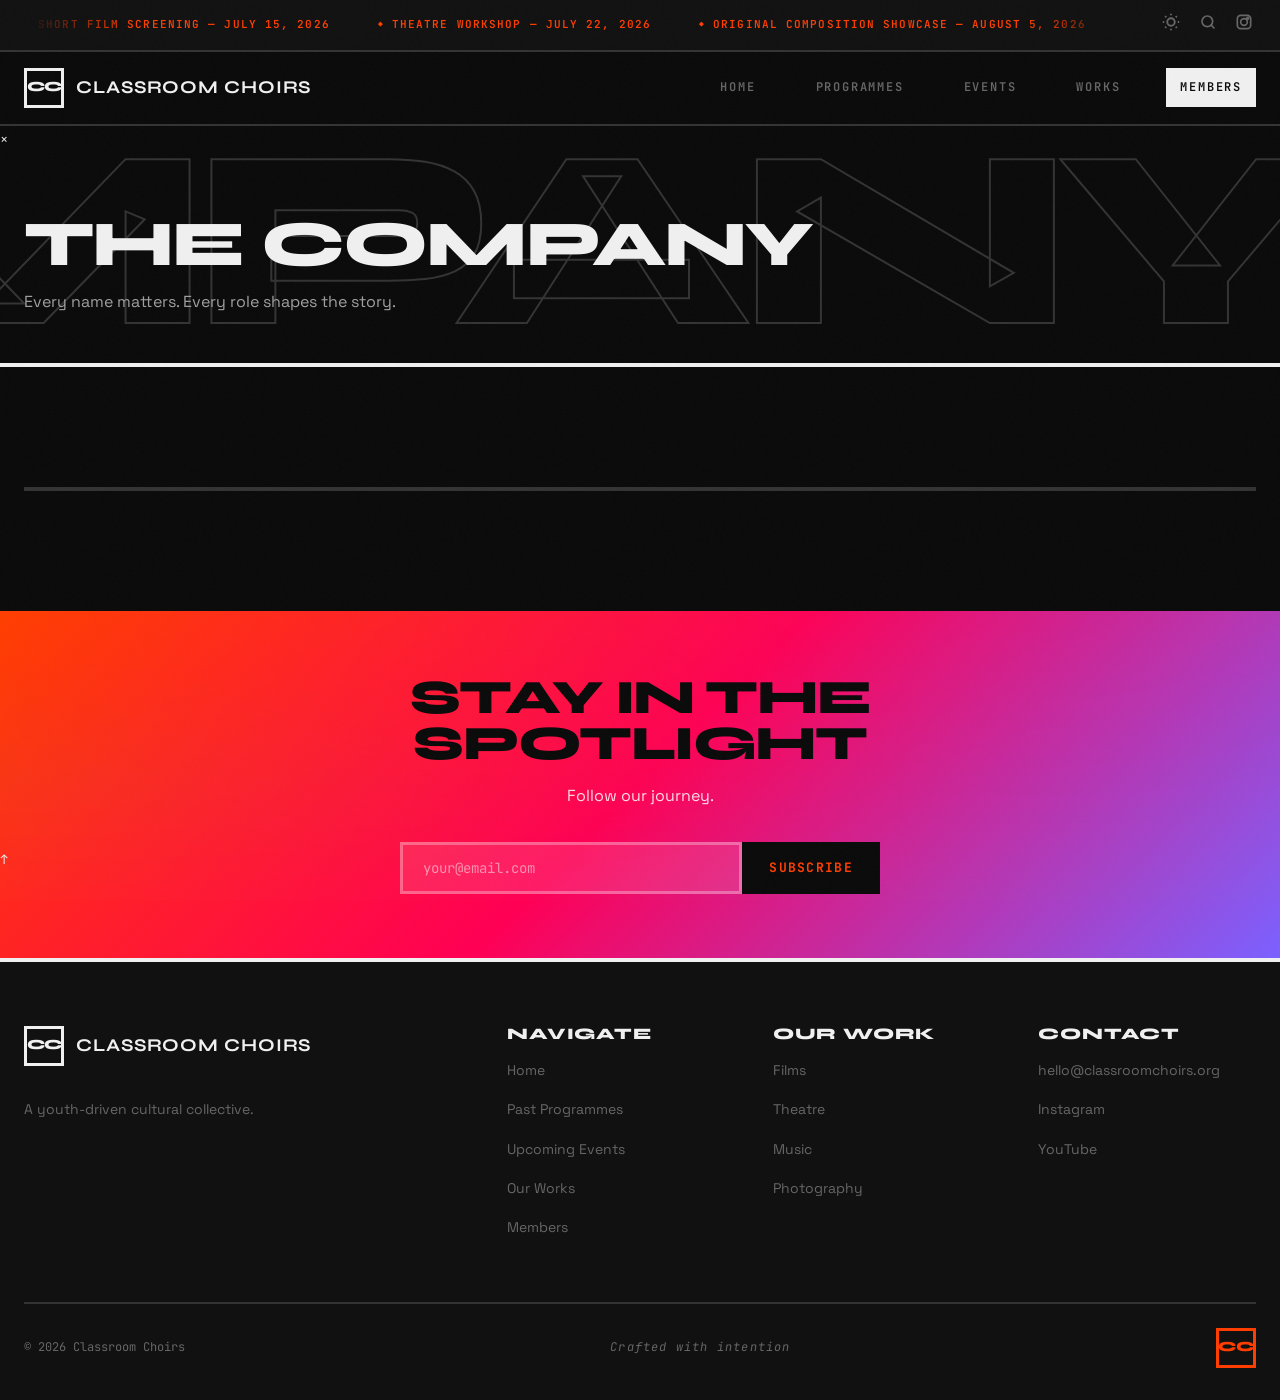
==== commit d808cc28: "Brutalist redesign: harsh borders, gradients, light+dark themes, deconstructed layouts - New brutali" ====
--- a/members.html
+++ b/members.html
@@ -1,5 +1,5 @@
 <!DOCTYPE html>
-<html lang="en">
+<html lang="en" data-theme="dark">
 <head>
   <meta charset="UTF-8">
   <meta name="viewport" content="width=device-width, initial-scale=1.0">
@@ -7,162 +7,21 @@
   <meta name="description" content="The company. Every name matters.">
   <link rel="stylesheet" href="css/style.css">
 </head>
-<body>
-
-  <div class="curtain" aria-hidden="true">
-    <div class="curtain__panel curtain__panel--left"></div>
-    <div class="curtain__panel curtain__panel--right"></div>
-  </div>
-
+<body class="noise">
+  <div class="curtain" aria-hidden="true"><div class="curtain__panel curtain__panel--left"></div><div class="curtain__panel curtain__panel--right"></div></div>
   <div class="scroll-progress" aria-hidden="true"></div>
   <div class="scroll-progress__label">End of Act</div>
   <div class="page-transition" aria-hidden="true"></div>
-
-  <!-- Topbar -->
-  <div class="topbar" role="banner">
-    <div class="container topbar__inner">
-      <div class="topbar__marquee" aria-label="Upcoming announcements">
-        <div class="topbar__marquee-track">
-          <span class="topbar__marquee-item">Short Film Screening — July 15, 2026</span>
-          <span class="topbar__marquee-item">Theatre Workshop — July 22, 2026</span>
-          <span class="topbar__marquee-item">Original Composition Showcase — August 5, 2026</span>
-          <span class="topbar__marquee-item">Short Film Screening — July 15, 2026</span>
-          <span class="topbar__marquee-item">Theatre Workshop — July 22, 2026</span>
-          <span class="topbar__marquee-item">Original Composition Showcase — August 5, 2026</span>
-        </div>
-      </div>
-      <div class="topbar__actions">
-        <button class="topbar__action-btn topbar__action-btn--search" aria-label="Search">
-          <svg width="16" height="16" viewBox="0 0 24 24" fill="none" stroke="currentColor" stroke-width="2" stroke-linecap="round"><circle cx="11" cy="11" r="8"/><line x1="21" y1="21" x2="16.65" y2="16.65"/></svg>
-        </button>
-        <a href="#" class="topbar__action-btn" aria-label="Instagram">
-          <svg width="16" height="16" viewBox="0 0 24 24" fill="none" stroke="currentColor" stroke-width="2" stroke-linecap="round"><rect x="2" y="2" width="20" height="20" rx="5"/><circle cx="12" cy="12" r="5"/><circle cx="17.5" cy="6.5" r="1.5"/></svg>
-        </a>
-      </div>
-    </div>
-  </div>
-
-  <!-- Navbar -->
-  <nav class="navbar" role="navigation" aria-label="Main navigation">
-    <div class="container navbar__inner">
-      <a href="index.html" class="navbar__brand">
-        <div class="navbar__emblem" aria-hidden="true">CC</div>
-        <span class="navbar__brand-text">Classroom Choirs</span>
-      </a>
-      <div class="navbar__links">
-        <a href="index.html" class="navbar__link">Home</a>
-        <a href="past-programmes.html" class="navbar__link">Programmes</a>
-        <a href="upcoming-events.html" class="navbar__link">Events</a>
-        <a href="our-works.html" class="navbar__link">Works</a>
-        <a href="members.html" class="navbar__link is-active">Members</a>
-      </div>
-      <div class="navbar__hamburger" aria-label="Toggle menu" role="button" tabindex="0">
-        <span class="navbar__hamburger-line"></span>
-        <span class="navbar__hamburger-line"></span>
-        <span class="navbar__hamburger-line"></span>
-      </div>
-    </div>
-  </nav>
-
-  <div class="mobile-menu" role="dialog" aria-label="Mobile navigation">
-    <button class="mobile-menu__close" aria-label="Close menu">✕</button>
-    <a href="index.html" class="mobile-menu__link">Home</a>
-    <a href="past-programmes.html" class="mobile-menu__link">Programmes</a>
-    <a href="upcoming-events.html" class="mobile-menu__link">Events</a>
-    <a href="our-works.html" class="mobile-menu__link">Works</a>
-    <a href="members.html" class="mobile-menu__link">Members</a>
-  </div>
-
-  <div class="search-overlay" role="dialog" aria-label="Search">
-    <button class="search-overlay__close" aria-label="Close search">✕</button>
-    <input type="text" class="search-overlay__input" placeholder="Search works, events, members..." aria-label="Search">
-    <div class="search-overlay__results"></div>
-  </div>
-
-  <div class="lightbox" role="dialog" aria-label="Preview">
-    <button class="lightbox__close" aria-label="Close preview">✕</button>
-    <div class="lightbox__content"></div>
-  </div>
-
-  <!-- ═══════════════════════════════════════════════════════════
-       PAGE HEADER
-       ═══════════════════════════════════════════════════════════ -->
-  <section class="page-header">
-    <div class="ghost-text" style="top:-20px;right:-40px;">COMPANY</div>
-    <div class="container" style="position:relative;z-index:1;">
-      <h1 class="page-header__title reveal">The Company</h1>
-      <p class="page-header__subtitle reveal">Every name matters. Every role shapes the story.</p>
-    </div>
-  </section>
-
-  <!-- ═══════════════════════════════════════════════════════════
-       MEMBERS GRID
-       ═══════════════════════════════════════════════════════════ -->
-  <section class="section" aria-label="Members">
-    <div class="container">
-      <div class="members-grid" id="membersGrid">
-        <!-- Populated by JS -->
-      </div>
-    </div>
-  </section>
-
-  <!-- Newsletter -->
-  <section class="newsletter" aria-label="Newsletter">
-    <div class="container">
-      <div class="newsletter__inner reveal">
-        <h2 class="newsletter__title">Stay in the Spotlight</h2>
-        <p class="newsletter__text">Follow our journey. New stories, new works, new beginnings.</p>
-        <form class="newsletter__form" onsubmit="return false;">
-          <input type="email" class="newsletter__input" placeholder="your@email.com" aria-label="Email address" required>
-          <button type="submit" class="newsletter__submit">Subscribe</button>
-        </form>
-      </div>
-    </div>
-  </section>
-
-  <!-- Footer -->
-  <footer class="footer" role="contentinfo">
-    <div class="container">
-      <div class="footer__grid">
-        <div>
-          <a href="index.html" class="navbar__brand" style="margin-bottom:var(--space-md);display:inline-flex;">
-            <div class="navbar__emblem" aria-hidden="true">CC</div>
-            <span class="navbar__brand-text">Classroom Choirs</span>
-          </a>
-          <p class="footer__brand-desc">A youth-driven cultural collective producing short films, theatre, original music, and photography.</p>
-        </div>
-        <div>
-          <h4 class="footer__heading">Navigate</h4>
-          <a href="index.html" class="footer__link">Home</a>
-          <a href="past-programmes.html" class="footer__link">Past Programmes</a>
-          <a href="upcoming-events.html" class="footer__link">Upcoming Events</a>
-          <a href="our-works.html" class="footer__link">Our Works</a>
-          <a href="members.html" class="footer__link">Members</a>
-        </div>
-        <div>
-          <h4 class="footer__heading">Our Work</h4>
-          <a href="our-works.html" class="footer__link">Films</a>
-          <a href="our-works.html" class="footer__link">Theatre</a>
-          <a href="our-works.html" class="footer__link">Music</a>
-          <a href="our-works.html" class="footer__link">Photography</a>
-        </div>
-        <div>
-          <h4 class="footer__heading">Contact</h4>
-          <a href="mailto:hello@classroomchoirs.org" class="footer__link">hello@classroomchoirs.org</a>
-          <a href="#" class="footer__link">Instagram</a>
-          <a href="#" class="footer__link">YouTube</a>
-        </div>
-      </div>
-      <div class="footer__bottom">
-        <span class="footer__copy">&copy; 2026 Classroom Choirs. All rights reserved.</span>
-        <span class="footer__tagline">Crafted with intention</span>
-        <div class="footer__emblem" aria-hidden="true">CC</div>
-      </div>
-    </div>
-  </footer>
-
-  <button class="back-to-top" aria-label="Back to top">↑</button>
-
+  <div class="topbar" role="banner"><div class="container topbar__inner"><div class="topbar__marquee" aria-label="Announcements"><div class="topbar__marquee-track"><span class="topbar__marquee-item">Short Film Screening — July 15, 2026</span><span class="topbar__marquee-item">Theatre Workshop — July 22, 2026</span><span class="topbar__marquee-item">Original Composition Showcase — August 5, 2026</span><span class="topbar__marquee-item">Short Film Screening — July 15, 2026</span><span class="topbar__marquee-item">Theatre Workshop — July 22, 2026</span><span class="topbar__marquee-item">Original Composition Showcase — August 5, 2026</span></div></div><div class="topbar__actions"><button class="topbar__action-btn theme-toggle" aria-label="Toggle theme"></button><button class="topbar__action-btn topbar__action-btn--search" aria-label="Search"><svg width="16" height="16" viewBox="0 0 24 24" fill="none" stroke="currentColor" stroke-width="2.5" stroke-linecap="round"><circle cx="11" cy="11" r="8"/><line x1="21" y1="21" x2="16.65" y2="16.65"/></svg></button><a href="#" class="topbar__action-btn" aria-label="Instagram"><svg width="16" height="16" viewBox="0 0 24 24" fill="none" stroke="currentColor" stroke-width="2.5" stroke-linecap="round"><rect x="2" y="2" width="20" height="20" rx="5"/><circle cx="12" cy="12" r="5"/><circle cx="17.5" cy="6.5" r="1.5"/></svg></a></div></div></div>
+  <nav class="navbar" role="navigation" aria-label="Main navigation"><div class="container navbar__inner"><a href="index.html" class="navbar__brand"><div class="navbar__emblem" aria-hidden="true">CC</div><span class="navbar__brand-text">Classroom Choirs</span></a><div class="navbar__links"><a href="index.html" class="navbar__link">Home</a><a href="past-programmes.html" class="navbar__link">Programmes</a><a href="upcoming-events.html" class="navbar__link">Events</a><a href="our-works.html" class="navbar__link">Works</a><a href="members.html" class="navbar__link is-active">Members</a></div><div class="navbar__hamburger" aria-label="Toggle menu" role="button" tabindex="0"><span class="navbar__hamburger-line"></span><span class="navbar__hamburger-line"></span><span class="navbar__hamburger-line"></span></div></div></nav>
+  <div class="mobile-menu" role="dialog" aria-label="Mobile navigation"><button class="mobile-menu__close" aria-label="Close menu">&times;</button><a href="index.html" class="mobile-menu__link">Home</a><a href="past-programmes.html" class="mobile-menu__link">Programmes</a><a href="upcoming-events.html" class="mobile-menu__link">Events</a><a href="our-works.html" class="mobile-menu__link">Works</a><a href="members.html" class="mobile-menu__link">Members</a></div>
+  <div class="search-overlay" role="dialog" aria-label="Search"><button class="search-overlay__close" aria-label="Close search">&times;</button><input type="text" class="search-overlay__input" placeholder="Search..." aria-label="Search"><div class="search-overlay__results"></div></div>
+  <div class="lightbox" role="dialog" aria-label="Preview"><button class="lightbox__close" aria-label="Close preview">&times;</button><div class="lightbox__content"></div></div>
+  <section class="page-header"><div class="ghost-text" style="top:-20px;right:-40px;">COMPANY</div><div class="container" style="position:relative;z-index:1;"><h1 class="page-header__title reveal">The Company</h1><p class="page-header__subtitle reveal">Every name matters. Every role shapes the story.</p></div></section>
+  <section class="section" aria-label="Members"><div class="container"><div class="members-grid" id="membersGrid"></div></div></section>
+  <section class="newsletter" aria-label="Newsletter"><div class="container"><div class="newsletter__inner reveal"><h2 class="newsletter__title">Stay in the Spotlight</h2><p class="newsletter__text">Follow our journey.</p><form class="newsletter__form" onsubmit="return false;"><input type="email" class="newsletter__input" placeholder="your@email.com" aria-label="Email" required><button type="submit" class="newsletter__submit">Subscribe</button></form></div></div></section>
+  <footer class="footer" role="contentinfo"><div class="container"><div class="footer__grid"><div><a href="index.html" class="navbar__brand" style="margin-bottom:var(--space-md);display:inline-flex;"><div class="navbar__emblem" aria-hidden="true">CC</div><span class="navbar__brand-text">Classroom Choirs</span></a><p class="footer__brand-desc">A youth-driven cultural collective.</p></div><div><h4 class="footer__heading">Navigate</h4><a href="index.html" class="footer__link">Home</a><a href="past-programmes.html" class="footer__link">Past Programmes</a><a href="upcoming-events.html" class="footer__link">Upcoming Events</a><a href="our-works.html" class="footer__link">Our Works</a><a href="members.html" class="footer__link">Members</a></div><div><h4 class="footer__heading">Our Work</h4><a href="our-works.html" class="footer__link">Films</a><a href="our-works.html" class="footer__link">Theatre</a><a href="our-works.html" class="footer__link">Music</a><a href="our-works.html" class="footer__link">Photography</a></div><div><h4 class="footer__heading">Contact</h4><a href="mailto:hello@classroomchoirs.org" class="footer__link">hello@classroomchoirs.org</a><a href="#" class="footer__link">Instagram</a><a href="#" class="footer__link">YouTube</a></div></div><div class="footer__bottom"><span class="footer__copy">&copy; 2026 Classroom Choirs</span><span class="footer__tagline">Crafted with intention</span><div class="footer__emblem" aria-hidden="true">CC</div></div></div></footer>
+  <button class="back-to-top" aria-label="Back to top">&uarr;</button>
   <script src="js/app.js"></script>
   <script>
     (function () {
@@ -170,48 +29,17 @@
       if (!grid) return;
       var db = JSON.parse(localStorage.getItem('cc-db') || '{}');
       var members = db.members || [];
-
-      var initials = function (name) {
-        return name.split(' ').map(function (w) { return w[0]; }).join('');
-      };
-
-      var deptColors = {
-        'Direction': 'var(--accent)',
-        'Theatre': '#8B2500',
-        'Film': '#2a5d8f',
-        'Music': '#2a8f4d',
-        'Photography': '#8f7a2a',
-        'Scriptwriting': '#6a2a8f'
-      };
-
-      // Sort: founder first
-      members.sort(function (a, b) {
-        if (a.isFounder) return -1;
-        if (b.isFounder) return 1;
-        return 0;
-      });
-
-      grid.innerHTML = members.map(function (m, i) {
-        var accentColor = deptColors[m.department] || 'var(--accent)';
-        var photoContent = m.image ?
-          '<img src="' + m.image + '" alt="' + m.name + '">' :
-          '<div class="member-card__photo-placeholder">' + initials(m.name) + '</div>';
-
-        return '<div class="member-card' + (m.isFounder ? ' member-card--founder' : '') + '" style="opacity:0;transform:translateY(20px);transition:opacity 0.5s ease,transform 0.5s ease;">' +
-          '<div class="member-card__accent" style="background:' + accentColor + ';"></div>' +
-          '<div class="member-card__photo">' + photoContent + '</div>' +
-          '<div class="member-card__name">' + m.name + '</div>' +
-          '<div class="member-card__role">' + m.role + '</div>' +
-          '<div class="member-card__tags">' + m.tags + '</div>' +
-        '</div>';
+      var initials = function (n) { return n.split(' ').map(function (w) { return w[0]; }).join(''); };
+      var dc = { 'Direction':'var(--accent-primary)', 'Theatre':'#ff0055', 'Film':'#00d4ff', 'Music':'#00ff88', 'Photography':'#ffaa00', 'Scriptwriting':'#7b61ff' };
+      members.sort(function (a, b) { if (a.isFounder) return -1; if (b.isFounder) return 1; return 0; });
+      grid.innerHTML = members.map(function (m) {
+        var ac = dc[m.department] || 'var(--accent-primary)';
+        var ph = m.image ? '<img src="' + m.image + '" alt="' + m.name + '">' : '<div class="member-card__photo-placeholder">' + initials(m.name) + '</div>';
+        return '<div class="member-card' + (m.isFounder ? ' member-card--founder' : '') + '" style="opacity:0;transform:translateY(20px);transition:opacity .5s ease,transform .5s ease;"><div class="member-card__accent" style="background:' + ac + ';"></div><div class="member-card__photo">' + ph + '</div><div class="member-card__name">' + m.name + '</div><div class="member-card__role">' + m.role + '</div><div class="member-card__tags">' + m.tags + '</div></div>';
       }).join('');
-
       setTimeout(function () {
         grid.querySelectorAll('.member-card').forEach(function (card, i) {
-          setTimeout(function () {
-            card.style.opacity = '1';
-            card.style.transform = 'translateY(0)';
-          }, i * 80);
+          setTimeout(function () { card.style.opacity = '1'; card.style.transform = 'translateY(0)'; }, i * 80);
         });
       }, 100);
     })();
--- a/css/style.css
+++ b/css/style.css
@@ -1,2156 +1,416 @@
 /* ═══════════════════════════════════════════════════════════════
-   CLASSROOM CHOIRS — "Intimate Stage Noir" Design System
+   CLASSROOM CHOIRS — BRUTALIST REDESIGN
    ═══════════════════════════════════════════════════════════════ */
-
-/* ── Google Fonts ── */
-@import url('https://fonts.googleapis.com/css2?family=Cormorant+Garamond:ital,wght@0,300;0,400;0,500;0,600;0,700;1,300;1,400;1,500;1,600;1,700&family=DM+Sans:ital,opsz,wght@0,9..40,300;0,9..40,400;0,9..40,500;0,9..40,600;0,9..40,700;1,9..40,300;1,9..40,400;1,9..40,500&display=swap');
-
-/* ── Design Tokens ── */
+@import url('https://fonts.googleapis.com/css2?family=Space+Grotesk:wght@300;400;500;600;700&family=Syne:wght@400;500;600;700;800&family=JetBrains+Mono:wght@300;400;500;600;700&display=swap');
+
 :root {
-  /* Colour Palette */
-  --base:       #0D1B2A;
-  --base-deep:  #080f18;
-  --surface:    #121f2e;
-  --surface-elevated: #1a2d40;
-  --accent:     #D4A843;
-  --accent-dim: #b8922e;
-  --text:       #E8EDF2;
-  --text-muted: #6B7E91;
-  --text-dim:   #4a5d70;
-  --white:      #ffffff;
-  --playbill:   #f5f0e8;
-  --playbill-dark: #1a1a18;
-
-  /* Typography */
-  --font-display: 'Cormorant Garamond', 'Georgia', serif;
-  --font-body:    'DM Sans', -apple-system, BlinkMacSystemFont, 'Segoe UI', sans-serif;
-
-  /* Spacing */
-  --space-xs:  4px;
-  --space-sm:  8px;
-  --space-md:  16px;
-  --space-lg:  24px;
-  --space-xl:  32px;
-  --space-2xl: 48px;
-  --space-3xl: 64px;
-  --space-section: 96px;
-
-  /* Transitions */
-  --ease-out: cubic-bezier(0.16, 1, 0.3, 1);
-  --ease-in-out: cubic-bezier(0.45, 0, 0.55, 1);
-
-  /* Z-index layers */
-  --z-base:    1;
-  --z-nav:     100;
-  --z-overlay: 200;
-  --z-curtain: 300;
-  --z-progress: 400;
-  --z-top:     9999;
-}
-
-/* ── Reset & Base ── */
-*, *::before, *::after {
-  margin: 0;
-  padding: 0;
-  box-sizing: border-box;
-}
-
-html {
-  scroll-behavior: smooth;
-  -webkit-text-size-adjust: 100%;
-}
-
-body {
-  font-family: var(--font-body);
-  font-size: 16px;
-  line-height: 1.6;
-  color: var(--text);
-  background-color: var(--base);
-  -webkit-font-smoothing: antialiased;
-  -moz-osx-font-smoothing: grayscale;
-  overflow-x: hidden;
-}
-
-body.no-scroll {
-  overflow: hidden;
-}
-
-img {
-  max-width: 100%;
-  height: auto;
-  display: block;
-}
-
-a {
-  color: var(--accent);
-  text-decoration: none;
-  transition: color 0.3s var(--ease-out);
-}
-
-a:hover {
-  color: var(--white);
-}
-
-ul, ol {
-  list-style: none;
-}
-
-button {
-  font-family: var(--font-body);
-  cursor: pointer;
-  border: none;
-  background: none;
-  color: inherit;
-}
-
-input, textarea {
-  font-family: var(--font-body);
-  color: var(--text);
-}
-
-::selection {
-  background: var(--accent);
-  color: var(--base);
-}
-
-/* ── Film Grain Overlay ── */
-.film-grain::after {
-  content: '';
-  position: absolute;
-  inset: 0;
-  opacity: 0.04;
-  pointer-events: none;
-  background-image: url("data:image/svg+xml,%3Csvg viewBox='0 0 256 256' xmlns='http://www.w3.org/2000/svg'%3E%3Cfilter id='noise'%3E%3CfeTurbulence type='fractalNoise' baseFrequency='0.9' numOctaves='4' stitchTiles='stitch'/%3E%3C/filter%3E%3Crect width='100%25' height='100%25' filter='url(%23noise)' opacity='1'/%3E%3C/svg%3E");
-  background-size: 256px 256px;
-  z-index: 1;
-}
-
-/* ── Typography ── */
-h1, h2, h3, h4, h5, h6 {
-  font-family: var(--font-display);
-  font-weight: 400;
-  line-height: 1.1;
-  letter-spacing: -0.02em;
-}
-
-h1 { font-size: clamp(2.5rem, 6vw, 5rem); }
-h2 { font-size: clamp(2rem, 4vw, 3.5rem); }
-h3 { font-size: clamp(1.5rem, 3vw, 2.25rem); }
-h4 { font-size: clamp(1.25rem, 2vw, 1.75rem); }
-
-p {
-  font-family: var(--font-body);
-  font-size: 1rem;
-  line-height: 1.7;
-  color: var(--text-muted);
-}
-
-.text-accent { color: var(--accent); }
-.text-muted  { color: var(--text-muted); }
-.text-dim    { color: var(--text-dim); }
-
-.font-display { font-family: var(--font-display); }
-.font-body    { font-family: var(--font-body); }
-
-/* Small caps for labels */
-.label {
-  font-family: var(--font-body);
-  font-size: 0.6875rem;
-  font-weight: 500;
-  letter-spacing: 0.15em;
-  text-transform: uppercase;
-  color: var(--text-muted);
-}
-
-/* ── Ghost Text (Page Headers) ── */
-.ghost-text {
-  position: absolute;
-  font-family: var(--font-display);
-  font-weight: 700;
-  font-size: clamp(8rem, 18vw, 16rem);
-  color: rgba(255, 255, 255, 0.04);
-  pointer-events: none;
-  user-select: none;
-  white-space: nowrap;
-  line-height: 1;
-  z-index: 0;
-}
-
-/* ── Layout ── */
-.container {
-  width: 100%;
-  max-width: 1280px;
-  margin: 0 auto;
-  padding: 0 var(--space-lg);
-}
-
-.section {
-  padding: var(--space-section) 0;
-  position: relative;
-}
-
-.section--tight {
-  padding: var(--space-3xl) 0;
-}
-
-/* ═══════════════════════════════════════════════════════════════
-   CURTAIN LOADER
-   ═══════════════════════════════════════════════════════════════ */
-.curtain {
-  position: fixed;
-  inset: 0;
-  z-index: var(--z-curtain);
-  pointer-events: none;
-}
-
-.curtain__panel {
-  position: absolute;
-  top: 0;
-  width: 50%;
-  height: 100%;
-  background: var(--base);
-  transition: transform 0.8s var(--ease-out);
-}
-
-.curtain__panel--left {
-  left: 0;
-}
-
-.curtain__panel--right {
-  right: 0;
-}
-
-.curtain.is-open .curtain__panel--left {
-  transform: translateX(-100%);
-}
-
-.curtain.is-open .curtain__panel--right {
-  transform: translateX(100%);
-}
-
-.curtain.is-hidden {
-  display: none;
-}
-
-/* ═══════════════════════════════════════════════════════════════
-   SCROLL PROGRESS BAR
-   ═══════════════════════════════════════════════════════════════ */
-.scroll-progress {
-  position: fixed;
-  top: 0;
-  left: 0;
-  width: 0%;
-  height: 3px;
-  background: var(--accent);
-  z-index: var(--z-progress);
-  transition: width 0.1s linear;
-}
-
-.scroll-progress__label {
-  position: fixed;
-  top: 10px;
-  right: 16px;
-  font-family: var(--font-display);
-  font-size: 0.75rem;
-  font-style: italic;
-  color: var(--accent);
-  opacity: 0;
-  transition: opacity 0.4s var(--ease-out);
-  z-index: var(--z-progress);
-}
-
-.scroll-progress.is-complete .scroll-progress__label {
-  opacity: 1;
-}
-
-/* ═══════════════════════════════════════════════════════════════
-   NAVIGATION
-   ═══════════════════════════════════════════════════════════════ */
-
-/* ── Marquee Topbar ── */
-.topbar {
-  background: var(--base);
-  border-bottom: 1px solid rgba(212, 168, 67, 0.15);
-  padding: 6px 0;
-  font-size: 0.75rem;
-  overflow: hidden;
-  position: relative;
-  z-index: var(--z-nav);
-}
-
-.topbar__inner {
-  display: flex;
-  align-items: center;
-  justify-content: space-between;
-}
-
-.topbar__marquee {
-  flex: 1;
-  overflow: hidden;
-  mask-image: linear-gradient(to right, transparent, black 10%, black 90%, transparent);
-  -webkit-mask-image: linear-gradient(to right, transparent, black 10%, black 90%, transparent);
-}
-
-.topbar__marquee-track {
-  display: flex;
-  gap: var(--space-2xl);
-  animation: marquee 30s linear infinite;
-  white-space: nowrap;
-  width: max-content;
-}
-
-@keyframes marquee {
-  0%   { transform: translateX(0); }
-  100% { transform: translateX(-50%); }
-}
-
-.topbar__marquee-item {
-  display: inline-flex;
-  align-items: center;
-  gap: var(--space-sm);
-  color: var(--accent);
-  font-family: var(--font-body);
-  font-weight: 500;
-  letter-spacing: 0.05em;
-  text-transform: uppercase;
-  font-size: 0.6875rem;
-}
-
-.topbar__marquee-item::before {
-  content: '◆';
-  font-size: 0.5rem;
-}
-
-.topbar__actions {
-  display: flex;
-  align-items: center;
-  gap: var(--space-md);
-  padding-left: var(--space-lg);
-  flex-shrink: 0;
-}
-
-.topbar__action-btn {
-  color: var(--text-muted);
-  font-size: 1rem;
-  transition: color 0.3s var(--ease-out);
-  padding: 4px;
-}
-
-.topbar__action-btn:hover {
-  color: var(--accent);
-}
-
-/* ── Main Navbar ── */
-.navbar {
-  position: sticky;
-  top: 0;
-  z-index: var(--z-nav);
-  padding: var(--space-md) 0;
-  transition: background-color 0.4s var(--ease-out),
-              border-color 0.4s var(--ease-out),
-              padding 0.4s var(--ease-out);
-  border-bottom: 1px solid transparent;
-}
-
-.navbar.is-scrolled {
-  background: rgba(13, 27, 42, 0.95);
-  backdrop-filter: blur(12px);
-  -webkit-backdrop-filter: blur(12px);
-  border-bottom-color: rgba(212, 168, 67, 0.15);
-  padding: var(--space-sm) 0;
-}
-
-.navbar__inner {
-  display: flex;
-  align-items: center;
-  justify-content: space-between;
-}
-
-.navbar__brand {
-  display: flex;
-  align-items: center;
-  gap: var(--space-sm);
-  text-decoration: none;
-}
-
-.navbar__emblem {
-  width: 36px;
-  height: 36px;
-  border: 2px solid var(--accent);
-  display: flex;
-  align-items: center;
-  justify-content: center;
-  font-family: var(--font-display);
-  font-size: 1rem;
-  font-weight: 700;
-  color: var(--accent);
-  letter-spacing: -0.05em;
-}
-
-.navbar__brand-text {
-  font-family: var(--font-display);
-  font-size: 1.25rem;
-  font-weight: 400;
-  color: var(--text);
-  letter-spacing: 0.02em;
-}
-
-.navbar__links {
-  display: flex;
-  align-items: center;
-  gap: var(--space-xl);
-}
-
-.navbar__link {
-  font-family: var(--font-body);
-  font-size: 0.75rem;
-  font-weight: 500;
-  letter-spacing: 0.12em;
-  text-transform: uppercase;
-  color: var(--text-muted);
-  text-decoration: none;
-  transition: color 0.3s var(--ease-out);
-  position: relative;
-}
-
-.navbar__link::after {
-  content: '';
-  position: absolute;
-  bottom: -4px;
-  left: 0;
-  width: 0;
-  height: 1px;
-  background: var(--accent);
-  transition: width 0.3s var(--ease-out);
-}
-
-.navbar__link:hover,
-.navbar__link.is-active {
-  color: var(--accent);
-}
-
-.navbar__link:hover::after,
-.navbar__link.is-active::after {
-  width: 100%;
-}
-
-/* Hamburger */
-.navbar__hamburger {
-  display: none;
-  flex-direction: column;
-  gap: 5px;
-  padding: 8px;
-  cursor: pointer;
-}
-
-.navbar__hamburger-line {
-  width: 24px;
-  height: 2px;
-  background: var(--text);
-  transition: transform 0.3s var(--ease-out), opacity 0.3s var(--ease-out);
-}
-
-.navbar__hamburger.is-active .navbar__hamburger-line:nth-child(1) {
-  transform: translateY(7px) rotate(45deg);
-}
-
-.navbar__hamburger.is-active .navbar__hamburger-line:nth-child(2) {
-  opacity: 0;
-}
-
-.navbar__hamburger.is-active .navbar__hamburger-line:nth-child(3) {
-  transform: translateY(-7px) rotate(-45deg);
-}
-
-/* Mobile Menu */
-.mobile-menu {
-  position: fixed;
-  top: 0;
-  right: 0;
-  width: 100%;
-  height: 100vh;
-  background: var(--base);
-  z-index: var(--z-overlay);
-  display: flex;
-  flex-direction: column;
-  justify-content: center;
-  align-items: center;
-  gap: var(--space-xl);
-  transform: translateX(100%);
-  transition: transform 0.5s var(--ease-out);
-}
-
-.mobile-menu.is-open {
-  transform: translateX(0);
-}
-
-.mobile-menu__link {
-  font-family: var(--font-display);
-  font-size: 2.5rem;
-  font-weight: 400;
-  color: var(--text);
-  text-decoration: none;
-  transition: color 0.3s var(--ease-out);
-}
-
-.mobile-menu__link:hover {
-  color: var(--accent);
-}
-
-.mobile-menu__close {
-  position: absolute;
-  top: var(--space-lg);
-  right: var(--space-lg);
-  color: var(--text-muted);
-  font-size: 1.5rem;
-  cursor: pointer;
-  padding: 8px;
-}
-
-/* ═══════════════════════════════════════════════════════════════
-   HERO
-   ═══════════════════════════════════════════════════════════════ */
-.hero {
-  position: relative;
-  min-height: 100vh;
-  display: flex;
-  align-items: center;
-  justify-content: center;
-  overflow: hidden;
-}
-
-.hero__bg {
-  position: absolute;
-  inset: 0;
-  background: linear-gradient(135deg, #0a1628 0%, #0D1B2A 40%, #152238 100%);
-  background-size: cover;
-  background-position: center;
-  z-index: 0;
-}
-
-.hero__bg::after {
-  content: '';
-  position: absolute;
-  inset: 0;
-  background: linear-gradient(
-    180deg,
-    rgba(13, 27, 42, 0.3) 0%,
-    rgba(13, 27, 42, 0.6) 50%,
-    rgba(13, 27, 42, 0.95) 100%
-  );
-}
-
-.hero__content {
-  position: relative;
-  z-index: 2;
-  text-align: center;
-  padding: var(--space-lg);
-  max-width: 800px;
-}
-
-.hero__title {
-  font-family: var(--font-display);
-  font-size: clamp(3rem, 7vw, 6rem);
-  font-weight: 300;
-  color: var(--white);
-  letter-spacing: 0.05em;
-  margin-bottom: var(--space-md);
-  opacity: 0;
-  transform: translateY(30px);
-  animation: heroReveal 1s var(--ease-out) 0.8s forwards;
-}
-
-.hero__title span {
-  display: block;
-  font-weight: 600;
-  font-style: italic;
-  color: var(--accent);
-}
-
-.hero__tagline {
-  font-family: var(--font-display);
-  font-size: clamp(1.125rem, 2.5vw, 1.5rem);
-  font-style: italic;
-  font-weight: 300;
-  color: var(--text-muted);
-  margin-bottom: var(--space-2xl);
-  min-height: 2em;
-  opacity: 0;
-  transform: translateY(30px);
-  animation: heroReveal 1s var(--ease-out) 1.2s forwards;
-}
-
-.hero__tagline .cursor {
-  display: inline-block;
-  width: 2px;
-  height: 1em;
-  background: var(--accent);
-  margin-left: 2px;
-  animation: blink 0.8s step-end infinite;
-  vertical-align: text-bottom;
-}
-
-@keyframes blink {
-  0%, 100% { opacity: 1; }
-  50%      { opacity: 0; }
-}
-
-.hero__actions {
-  display: flex;
-  gap: var(--space-md);
-  justify-content: center;
-  flex-wrap: wrap;
-  opacity: 0;
-  transform: translateY(30px);
-  animation: heroReveal 1s var(--ease-out) 1.6s forwards;
-}
-
-@keyframes heroReveal {
-  to {
-    opacity: 1;
-    transform: translateY(0);
-  }
-}
-
-/* ── Buttons ── */
-.btn {
-  display: inline-flex;
-  align-items: center;
-  gap: var(--space-sm);
-  font-family: var(--font-body);
-  font-size: 0.8125rem;
-  font-weight: 500;
-  letter-spacing: 0.1em;
-  text-transform: uppercase;
-  padding: 14px 28px;
-  border: 1px solid transparent;
-  cursor: pointer;
-  transition: all 0.3s var(--ease-out);
-  text-decoration: none;
-}
-
-.btn--primary {
-  background: var(--accent);
-  color: var(--base);
-  border-color: var(--accent);
-}
-
-.btn--primary:hover {
-  background: var(--accent-dim);
-  border-color: var(--accent-dim);
-  color: var(--base);
-}
-
-.btn--outline {
-  background: transparent;
-  color: var(--text);
-  border-color: rgba(232, 237, 242, 0.3);
-}
-
-.btn--outline:hover {
-  border-color: var(--accent);
-  color: var(--accent);
-}
-
-.btn--ghost {
-  background: transparent;
-  color: var(--accent);
-  border-color: transparent;
-  padding: 8px 0;
-}
-
-.btn--ghost:hover {
-  color: var(--white);
-}
-
-.btn--ghost::after {
-  content: '→';
-  transition: transform 0.3s var(--ease-out);
-}
-
-.btn--ghost:hover::after {
-  transform: translateX(4px);
-}
-
-/* ═══════════════════════════════════════════════════════════════
-   STATS
-   ═══════════════════════════════════════════════════════════════ */
-.stats {
-  border-top: 1px solid rgba(232, 237, 242, 0.08);
-  border-bottom: 1px solid rgba(232, 237, 242, 0.08);
-}
-
-.stats__grid {
-  display: grid;
-  grid-template-columns: repeat(3, 1fr);
-  gap: var(--space-xl);
-  text-align: center;
-}
-
-.stats__item {
-  padding: var(--space-2xl) var(--space-md);
-  position: relative;
-}
-
-.stats__item:not(:last-child)::after {
-  content: '';
-  position: absolute;
-  right: 0;
-  top: 25%;
-  height: 50%;
-  width: 1px;
-  background: rgba(232, 237, 242, 0.08);
-}
-
-.stats__number {
-  font-family: var(--font-display);
-  font-size: clamp(3rem, 6vw, 4.5rem);
-  font-weight: 300;
-  color: var(--white);
-  line-height: 1;
-  margin-bottom: var(--space-sm);
-}
-
-.stats__label {
-  font-family: var(--font-body);
-  font-size: 0.6875rem;
-  font-weight: 500;
-  letter-spacing: 0.15em;
-  text-transform: uppercase;
-  color: var(--text-muted);
-}
-
-/* ═══════════════════════════════════════════════════════════════
-   QUICK NAVIGATION TILES
-   ═══════════════════════════════════════════════════════════════ */
-.nav-tiles {
-  display: grid;
-  grid-template-columns: repeat(4, 1fr);
-  gap: var(--space-md);
-}
-
-.nav-tile {
-  position: relative;
-  aspect-ratio: 3/4;
-  overflow: hidden;
-  cursor: pointer;
-  text-decoration: none;
-}
-
-.nav-tile__image {
-  position: absolute;
-  inset: 0;
-  background: var(--surface);
-  background-size: cover;
-  background-position: center;
-  transition: transform 0.6s var(--ease-out), filter 0.6s var(--ease-out);
-}
-
-.nav-tile__overlay {
-  position: absolute;
-  inset: 0;
-  background: linear-gradient(
-    180deg,
-    transparent 0%,
-    rgba(13, 27, 42, 0.4) 50%,
-    rgba(13, 27, 42, 0.85) 100%
-  );
-  transition: opacity 0.4s var(--ease-out);
-}
-
-.nav-tile__content {
-  position: absolute;
-  bottom: 0;
-  left: 0;
-  right: 0;
-  padding: var(--space-lg);
-  z-index: 2;
-  transform: translateY(20px);
-  transition: transform 0.4s var(--ease-out);
-}
-
-.nav-tile__icon {
-  font-size: 1.5rem;
-  margin-bottom: var(--space-sm);
-  opacity: 0.7;
-}
-
-.nav-tile__title {
-  font-family: var(--font-display);
-  font-size: 1.5rem;
-  font-weight: 500;
-  color: var(--white);
-  margin-bottom: var(--space-xs);
-}
-
-.nav-tile__count {
-  font-family: var(--font-body);
-  font-size: 0.75rem;
-  color: var(--accent);
-  letter-spacing: 0.1em;
-  text-transform: uppercase;
-  font-weight: 500;
-}
-
-.nav-tile:hover .nav-tile__image {
-  transform: scale(1.05);
-  filter: brightness(0.7);
-}
-
-.nav-tile:hover .nav-tile__content {
-  transform: translateY(0);
-}
-
-/* ═══════════════════════════════════════════════════════════════
-   ABOUT SECTION
-   ═══════════════════════════════════════════════════════════════ */
-.about__grid {
-  display: grid;
-  grid-template-columns: 1fr 1fr;
-  gap: var(--space-3xl);
-  align-items: center;
-}
-
-.about__quote {
-  font-family: var(--font-display);
-  font-size: clamp(1.5rem, 3vw, 2rem);
-  font-style: italic;
-  font-weight: 300;
-  color: var(--text);
-  line-height: 1.4;
-  margin-bottom: var(--space-lg);
-  position: relative;
-  padding-left: var(--space-lg);
-  border-left: 2px solid var(--accent);
-}
-
-.about__text {
-  margin-bottom: var(--space-md);
-}
-
-.about__pillars {
-  display: grid;
-  grid-template-columns: repeat(4, 1fr);
-  gap: var(--space-md);
-  margin-top: var(--space-xl);
-  padding-top: var(--space-xl);
-  border-top: 1px solid rgba(232, 237, 242, 0.08);
-}
-
-.about__pillar {
-  text-align: center;
-  padding: var(--space-md);
-}
-
-.about__pillar-icon {
-  font-size: 1.5rem;
-  margin-bottom: var(--space-sm);
-}
-
-.about__pillar-name {
-  font-family: var(--font-display);
-  font-size: 1rem;
-  font-weight: 500;
-  color: var(--text);
-}
-
-.about__image-wrapper {
-  position: relative;
-  aspect-ratio: 4/5;
-  overflow: hidden;
-}
-
-.about__image {
-  width: 100%;
-  height: 100%;
-  object-fit: cover;
-  filter: contrast(1.1) saturate(0.9);
-}
-
-.about__image-fallback {
-  width: 100%;
-  height: 100%;
-  background: linear-gradient(135deg, var(--surface) 0%, var(--surface-elevated) 100%);
-  display: flex;
-  align-items: center;
-  justify-content: center;
-  font-size: 4rem;
-  opacity: 0.5;
-}
-
-/* ═══════════════════════════════════════════════════════════════
-   NEWSLETTER
-   ═══════════════════════════════════════════════════════════════ */
-.newsletter {
-  background: var(--accent);
-  color: var(--base);
-  padding: var(--space-3xl) 0;
-}
-
-.newsletter__inner {
-  text-align: center;
-  max-width: 600px;
-  margin: 0 auto;
-}
-
-.newsletter__title {
-  font-family: var(--font-display);
-  font-size: clamp(2rem, 4vw, 3rem);
-  font-weight: 400;
-  color: var(--base);
-  margin-bottom: var(--space-md);
-}
-
-.newsletter__text {
-  color: rgba(13, 27, 42, 0.7);
-  margin-bottom: var(--space-xl);
-}
-
-.newsletter__form {
-  display: flex;
-  gap: var(--space-sm);
-  max-width: 480px;
-  margin: 0 auto;
-}
-
-.newsletter__input {
-  flex: 1;
-  padding: 14px 20px;
-  border: 2px solid rgba(13, 27, 42, 0.2);
-  background: rgba(13, 27, 42, 0.08);
-  color: var(--base);
-  font-size: 0.875rem;
-  outline: none;
-  transition: border-color 0.3s var(--ease-out);
-}
-
-.newsletter__input::placeholder {
-  color: rgba(13, 27, 42, 0.4);
-}
-
-.newsletter__input:focus {
-  border-color: var(--base);
-}
-
-.newsletter__submit {
-  padding: 14px 24px;
-  background: var(--base);
-  color: var(--accent);
-  border: 2px solid var(--base);
-  font-family: var(--font-body);
-  font-size: 0.8125rem;
-  font-weight: 600;
-  letter-spacing: 0.1em;
-  text-transform: uppercase;
-  cursor: pointer;
-  transition: all 0.3s var(--ease-out);
-}
-
-.newsletter__submit:hover {
-  background: transparent;
-  color: var(--base);
-}
-
-/* ═══════════════════════════════════════════════════════════════
-   PAGE HEADER
-   ═══════════════════════════════════════════════════════════════ */
-.page-header {
-  position: relative;
-  padding: var(--space-3xl) 0 var(--space-2xl);
-  overflow: hidden;
-}
-
-.page-header__title {
-  font-family: var(--font-display);
-  font-size: clamp(2.5rem, 5vw, 4rem);
-  font-weight: 400;
-  color: var(--white);
-  margin-bottom: var(--space-sm);
-}
-
-.page-header__subtitle {
-  font-family: var(--font-body);
-  font-size: 1rem;
-  color: var(--text-muted);
-}
-
-/* ═══════════════════════════════════════════════════════════════
-   FILTER TABS (Typographic Underline)
-   ═══════════════════════════════════════════════════════════════ */
-.filters {
-  display: flex;
-  gap: var(--space-xl);
-  margin-bottom: var(--space-2xl);
-  position: relative;
-  border-bottom: 1px solid rgba(232, 237, 242, 0.08);
-  padding-bottom: var(--space-md);
-}
-
-.filter-tab {
-  font-family: var(--font-body);
-  font-size: 0.8125rem;
-  font-weight: 500;
-  letter-spacing: 0.1em;
-  text-transform: uppercase;
-  color: var(--text-muted);
-  background: none;
-  border: none;
-  cursor: pointer;
-  padding: var(--space-sm) 0;
-  position: relative;
-  transition: color 0.3s var(--ease-out);
-}
-
-.filter-tab::after {
-  content: '';
-  position: absolute;
-  bottom: -1px;
-  left: 0;
-  width: 0;
-  height: 1px;
-  background: var(--accent);
-  transition: width 0.3s var(--ease-out);
-}
-
-.filter-tab:hover,
-.filter-tab.is-active {
-  color: var(--accent);
-}
-
-.filter-tab.is-active::after {
-  width: 100%;
-}
-
-/* ═══════════════════════════════════════════════════════════════
-   PROGRAMME CARDS (Archive)
-   ═══════════════════════════════════════════════════════════════ */
-.programme-grid {
-  display: grid;
-  grid-template-columns: repeat(auto-fill, minmax(320px, 1fr));
-  gap: var(--space-lg);
-}
-
-.programme-card {
-  position: relative;
-  aspect-ratio: 3/4;
-  overflow: hidden;
-  cursor: pointer;
-  group: true;
-}
-
-.programme-card--featured {
-  grid-column: span 2;
-  grid-row: span 2;
-  aspect-ratio: auto;
-}
-
-.programme-card__image {
-  position: absolute;
-  inset: 0;
-  background: var(--surface);
-  background-size: cover;
-  background-position: center;
-  transition: transform 0.6s var(--ease-out);
-}
-
-.programme-card__overlay {
-  position: absolute;
-  inset: 0;
-  background: linear-gradient(
-    180deg,
-    transparent 30%,
-    rgba(13, 27, 42, 0.7) 70%,
-    rgba(13, 27, 42, 0.95) 100%
-  );
-  opacity: 0;
-  transition: opacity 0.4s var(--ease-out);
-}
-
-.programme-card:hover .programme-card__overlay {
-  opacity: 1;
-}
-
-.programme-card__date {
-  position: absolute;
-  top: var(--space-md);
-  right: var(--space-md);
-  font-family: var(--font-body);
-  font-size: 0.6875rem;
-  font-weight: 500;
-  color: var(--accent);
-  letter-spacing: 0.1em;
-  text-transform: uppercase;
-  z-index: 2;
-}
-
-.programme-card__title {
-  position: absolute;
-  bottom: var(--space-lg);
-  left: var(--space-lg);
-  right: var(--space-lg);
-  font-family: var(--font-display);
-  font-size: 1.5rem;
-  font-weight: 600;
-  color: var(--white);
-  z-index: 2;
-}
-
-.programme-card__desc {
-  position: absolute;
-  bottom: var(--space-lg);
-  left: var(--space-lg);
-  right: var(--space-lg);
-  font-family: var(--font-body);
-  font-size: 0.875rem;
-  color: var(--text-muted);
-  opacity: 0;
-  transform: translateY(10px);
-  transition: all 0.4s var(--ease-out);
-  z-index: 2;
-}
-
-.programme-card:hover .programme-card__desc {
-  opacity: 1;
-  transform: translateY(0);
-}
-
-.programme-card:hover .programme-card__title {
-  transform: translateY(-20px);
-}
-
-.programme-card__title,
-.programme-card__desc {
-  transition: transform 0.4s var(--ease-out), opacity 0.4s var(--ease-out);
-}
-
-/* ═══════════════════════════════════════════════════════════════
-   EVENT CARDS (Playbill)
-   ═══════════════════════════════════════════════════════════════ */
-.events-grid {
-  display: grid;
-  grid-template-columns: repeat(auto-fill, minmax(340px, 1fr));
-  gap: var(--space-xl);
-}
-
-.playbill {
-  background: var(--playbill);
-  color: var(--playbill-dark);
-  padding: var(--space-xl);
-  position: relative;
-  display: flex;
-  flex-direction: column;
-  transition: transform 0.3s var(--ease-out), box-shadow 0.3s var(--ease-out);
-}
-
-.playbill:hover {
-  transform: translateY(-4px);
-  box-shadow: 0 20px 40px rgba(0, 0, 0, 0.3);
-}
-
-.playbill__mode {
-  display: inline-block;
-  font-family: var(--font-body);
-  font-size: 0.6875rem;
-  font-weight: 600;
-  letter-spacing: 0.15em;
-  text-transform: uppercase;
-  color: var(--playbill-dark);
-  border: 2px solid var(--playbill-dark);
-  padding: 4px 12px;
-  margin-bottom: var(--space-lg);
-  transform: rotate(-2deg);
-}
-
-.playbill__name {
-  font-family: var(--font-display);
-  font-size: clamp(1.75rem, 3vw, 2.25rem);
-  font-weight: 700;
-  color: var(--playbill-dark);
-  line-height: 1.1;
-  margin-bottom: var(--space-lg);
-}
-
-.playbill__date-block {
-  display: flex;
-  align-items: flex-start;
-  gap: var(--space-md);
-  margin-bottom: var(--space-lg);
-  padding-bottom: var(--space-lg);
-  border-bottom: 1px solid rgba(26, 26, 24, 0.15);
-}
-
-.playbill__date-num {
-  font-family: var(--font-display);
-  font-size: 3.5rem;
-  font-weight: 300;
-  line-height: 1;
-  color: var(--playbill-dark);
-}
-
-.playbill__date-info {
-  display: flex;
-  flex-direction: column;
-  gap: 2px;
-  padding-top: 6px;
-}
-
-.playbill__date-month {
-  font-family: var(--font-body);
-  font-size: 0.875rem;
-  font-weight: 600;
-  text-transform: uppercase;
-  letter-spacing: 0.1em;
-  color: var(--playbill-dark);
-}
-
-.playbill__date-time {
-  font-family: var(--font-body);
-  font-size: 0.8125rem;
-  color: rgba(26, 26, 24, 0.6);
-}
-
-.playbill__description {
-  font-family: var(--font-body);
-  font-size: 0.9375rem;
-  color: rgba(26, 26, 24, 0.7);
-  line-height: 1.6;
-  margin-bottom: var(--space-lg);
-  flex: 1;
-}
-
-.playbill__countdown {
-  display: flex;
-  gap: var(--space-sm);
-  margin-bottom: var(--space-lg);
-}
-
-.playbill__countdown-unit {
-  display: flex;
-  flex-direction: column;
-  align-items: center;
-  background: var(--playbill-dark);
-  color: var(--playbill);
-  padding: var(--space-sm) var(--space-md);
-  min-width: 56px;
-}
-
-.playbill__countdown-num {
-  font-family: var(--font-display);
-  font-size: 1.5rem;
-  font-weight: 600;
-  line-height: 1;
-}
-
-.playbill__countdown-label {
-  font-family: var(--font-body);
-  font-size: 0.5625rem;
-  font-weight: 500;
-  letter-spacing: 0.15em;
-  text-transform: uppercase;
-  opacity: 0.7;
-  margin-top: 4px;
-}
-
-.playbill__register {
-  display: block;
-  width: 100%;
-  text-align: center;
-  padding: var(--space-md);
-  border: 2px dashed rgba(26, 26, 24, 0.3);
-  font-family: var(--font-body);
-  font-size: 0.8125rem;
-  font-weight: 600;
-  letter-spacing: 0.15em;
-  text-transform: uppercase;
-  color: var(--playbill-dark);
-  text-decoration: none;
-  transition: all 0.3s var(--ease-out);
-}
-
-.playbill__register:hover {
-  background: var(--playbill-dark);
-  color: var(--playbill);
-  border-color: var(--playbill-dark);
-}
-
-/* ═══════════════════════════════════════════════════════════════
-   WORKS CARDS
-   ═══════════════════════════════════════════════════════════════ */
-
-/* Film Strip Filter */
-.film-strip {
-  display: flex;
-  gap: 0;
-  overflow-x: auto;
-  padding: var(--space-md) 0;
-  margin-bottom: var(--space-2xl);
-  position: relative;
-}
-
-.film-strip::before,
-.film-strip::after {
-  content: '';
-  position: absolute;
-  top: 0;
-  bottom: 0;
-  width: 32px;
-  z-index: 1;
-  pointer-events: none;
-}
-
-.film-strip::before {
-  left: 0;
-  background: linear-gradient(to right, var(--base), transparent);
-}
-
-.film-strip::after {
-  right: 0;
-  background: linear-gradient(to left, var(--base), transparent);
-}
-
-.film-strip__item {
-  display: flex;
-  align-items: center;
-  justify-content: center;
-  padding: var(--space-sm) var(--space-lg);
-  font-family: var(--font-body);
-  font-size: 0.75rem;
-  font-weight: 500;
-  letter-spacing: 0.12em;
-  text-transform: uppercase;
-  color: var(--text-muted);
-  cursor: pointer;
-  white-space: nowrap;
-  border: 1px solid rgba(232, 237, 242, 0.08);
-  margin-right: -1px;
-  transition: all 0.3s var(--ease-out);
-  position: relative;
-}
-
-.film-strip__item:hover,
-.film-strip__item.is-active {
-  color: var(--accent);
-  border-color: var(--accent);
-  background: rgba(212, 168, 67, 0.05);
-  z-index: 1;
-}
-
-.film-strip__perforations {
-  position: absolute;
-  top: 50%;
-  transform: translateY(-50%);
-  width: 100%;
-  display: flex;
-  justify-content: space-between;
-  pointer-events: none;
-}
-
-.film-strip__perf {
-  width: 6px;
-  height: 6px;
-  border-radius: 50%;
-  border: 1px solid rgba(232, 237, 242, 0.1);
-}
-
-/* Works Grid */
-.works-grid {
-  display: grid;
-  grid-template-columns: repeat(auto-fill, minmax(300px, 1fr));
-  gap: var(--space-lg);
-}
-
-/* Film Card — 16:9 cinematic */
-.work-card--film {
-  position: relative;
-  aspect-ratio: 16/9;
-  overflow: hidden;
-  cursor: pointer;
-}
-
-.work-card--film .work-card__image {
-  position: absolute;
-  inset: 0;
-  background: var(--surface);
-  background-size: cover;
-  background-position: center;
-  transition: transform 0.6s var(--ease-out);
-}
-
-.work-card--film .work-card__grain {
-  position: absolute;
-  inset: 0;
-  opacity: 0;
-  transition: opacity 0.4s var(--ease-out);
-  pointer-events: none;
-  background-image: url("data:image/svg+xml,%3Csvg viewBox='0 0 256 256' xmlns='http://www.w3.org/2000/svg'%3E%3Cfilter id='noise'%3E%3CfeTurbulence type='fractalNoise' baseFrequency='0.8' numOctaves='4' stitchTiles='stitch'/%3E%3C/filter%3E%3Crect width='100%25' height='100%25' filter='url(%23noise)' opacity='1'/%3E%3C/svg%3E");
-  background-size: 128px;
-  mix-blend-mode: overlay;
-}
-
-.work-card--film:hover .work-card__grain {
-  opacity: 0.15;
-}
-
-.work-card--film:hover .work-card__image {
-  transform: scale(1.05);
-}
-
-.work-card__play {
-  position: absolute;
-  top: 50%;
-  left: 50%;
-  transform: translate(-50%, -50%) scale(0.8);
-  opacity: 0;
-  width: 56px;
-  height: 56px;
-  border: 2px solid var(--white);
-  display: flex;
-  align-items: center;
-  justify-content: center;
-  transition: all 0.4s var(--ease-out);
-  z-index: 2;
-}
-
-.work-card__play::after {
-  content: '';
-  width: 0;
-  height: 0;
-  border-style: solid;
-  border-width: 8px 0 8px 14px;
-  border-color: transparent transparent transparent var(--white);
-  margin-left: 3px;
-}
-
-.work-card--film:hover .work-card__play {
-  opacity: 1;
-  transform: translate(-50%, -50%) scale(1);
-}
+  --bg-primary:#0a0a0a;--bg-secondary:#111;--bg-tertiary:#1a1a1a;--bg-card:#141414;--bg-card-hover:#1e1e1e;
+  --text-primary:#f0f0f0;--text-secondary:#a0a0a0;--text-muted:#666;--text-inverse:#0a0a0a;
+  --accent-primary:#ff3e00;--accent-secondary:#00ff88;--accent-tertiary:#7b61ff;--accent-hot:#ff0055;--accent-electric:#00d4ff;
+  --border-color:#333;--border-strong:#555;
+  --gradient-fire:linear-gradient(135deg,#ff3e00,#ff0055 50%,#7b61ff);
+  --gradient-ocean:linear-gradient(135deg,#00d4ff,#00ff88 50%,#7b61ff);
+  --gradient-sunset:linear-gradient(135deg,#ff0055,#ff3e00 50%,#ffaa00);
+  --gradient-hero:linear-gradient(135deg,#0a0a0a,#1a0a0a 30%,#0a0a1a 60%,#0a0a0a);
+  --gradient-mesh:radial-gradient(at 40% 20%,rgba(255,62,0,.12) 0,transparent 50%),radial-gradient(at 80% 0%,rgba(123,97,255,.1) 0,transparent 50%),radial-gradient(at 0% 50%,rgba(0,255,136,.08) 0,transparent 50%);
+  --font-display:'Syne',sans-serif;--font-body:'Space Grotesk',sans-serif;--font-mono:'JetBrains Mono',monospace;
+  --space-xs:8px;--space-sm:12px;--space-md:16px;--space-lg:24px;--space-xl:32px;--space-2xl:48px;--space-3xl:64px;--space-4xl:96px;--space-section:120px;
+  --border-thin:1px solid var(--border-color);--border-medium:2px solid var(--border-color);--border-brutal:4px solid var(--text-primary);
+  --ease-out:cubic-bezier(.16,1,.3,1);--ease-brutal:cubic-bezier(.7,0,.3,1);
+  --z-nav:100;--z-overlay:200;--z-curtain:300;--z-progress:400;
+  --shadow-md:4px 4px 0 var(--text-primary);--shadow-lg:6px 6px 0 var(--text-primary);--shadow-xl:8px 8px 0 var(--text-primary);
+  --noise-opacity:.03;
+}
+
+[data-theme="light"] {
+  --bg-primary:#f5f0e8;--bg-secondary:#ebe5d8;--bg-tertiary:#e0d9cc;--bg-card:#fff;--bg-card-hover:#f0ebe3;
+  --text-primary:#0a0a0a;--text-secondary:#333;--text-muted:#777;--text-inverse:#f5f0e8;
+  --accent-primary:#d40000;--accent-secondary:#00884a;--accent-tertiary:#5a3dcc;--accent-hot:#cc0044;--accent-electric:#0099cc;
+  --border-color:#ccc;--border-strong:#999;
+  --gradient-fire:linear-gradient(135deg,#d40000,#cc0044 50%,#5a3dcc);
+  --gradient-ocean:linear-gradient(135deg,#0099cc,#00884a 50%,#5a3dcc);
+  --gradient-sunset:linear-gradient(135deg,#cc0044,#d40000 50%,#cc8800);
+  --gradient-hero:linear-gradient(135deg,#f5f0e8,#f0e8d8 30%,#e8e0d8 60%,#f5f0e8);
+  --gradient-mesh:radial-gradient(at 40% 20%,rgba(212,0,0,.06) 0,transparent 50%),radial-gradient(at 80% 0%,rgba(90,61,204,.05) 0,transparent 50%),radial-gradient(at 0% 50%,rgba(0,136,74,.04) 0,transparent 50%);
+  --noise-opacity:.015;
+}
+
+*,*::before,*::after{margin:0;padding:0;box-sizing:border-box}
+html{scroll-behavior:smooth;-webkit-text-size-adjust:100%}
+body{font-family:var(--font-body);font-size:16px;line-height:1.6;color:var(--text-primary);background:var(--bg-primary);-webkit-font-smoothing:antialiased;overflow-x:hidden;transition:background-color .5s var(--ease-out),color .5s var(--ease-out)}
+body.no-scroll{overflow:hidden}
+img{max-width:100%;height:auto;display:block}
+a{color:var(--accent-primary);text-decoration:none;transition:color .2s var(--ease-out)}
+a:hover{color:var(--accent-electric)}
+ul,ol{list-style:none}
+button{font-family:var(--font-body);cursor:pointer;border:none;background:none;color:inherit}
+input,textarea{font-family:var(--font-body);color:var(--text-primary)}
+::selection{background:var(--accent-primary);color:var(--text-inverse)}
+
+.noise::after{content:'';position:fixed;inset:0;opacity:var(--noise-opacity);pointer-events:none;z-index:9998;background-image:url("data:image/svg+xml,%3Csvg viewBox='0 0 512 512' xmlns='http://www.w3.org/2000/svg'%3E%3Cfilter id='n'%3E%3CfeTurbulence type='fractalNoise' baseFrequency='0.7' numOctaves='4' stitchTiles='stitch'/%3E%3C/filter%3E%3Crect width='100%25' height='100%25' filter='url(%23n)' opacity='1'/%3E%3C/svg%3E");background-size:256px}
+
+h1,h2,h3,h4,h5,h6{font-family:var(--font-display);font-weight:800;line-height:.95;letter-spacing:-.03em;text-transform:uppercase}
+h1{font-size:clamp(3rem,10vw,8rem)}h2{font-size:clamp(2rem,6vw,5rem)}h3{font-size:clamp(1.5rem,4vw,3rem)}h4{font-size:clamp(1.25rem,3vw,2rem)}
+p{font-family:var(--font-body);font-size:1rem;line-height:1.7;color:var(--text-secondary);max-width:60ch}
+.font-mono{font-family:var(--font-mono)}
+.label{font-family:var(--font-mono);font-size:.6875rem;font-weight:500;letter-spacing:.2em;text-transform:uppercase;color:var(--text-muted)}
+
+.ghost-text{position:absolute;font-family:var(--font-display);font-weight:800;font-size:clamp(6rem,20vw,18rem);text-transform:uppercase;line-height:.85;letter-spacing:-.05em;pointer-events:none;user-select:none;white-space:nowrap;z-index:0;-webkit-text-stroke:2px var(--border-color);color:transparent;transition:-webkit-text-stroke-color .5s var(--ease-out)}
+
+.container{width:100%;max-width:1400px;margin:0 auto;padding:0 var(--space-lg)}
+.section{padding:var(--space-section) 0;position:relative}
+.section--tight{padding:var(--space-4xl) 0}
+
+/* CURTAIN */
+.curtain{position:fixed;inset:0;z-index:var(--z-curtain);pointer-events:none}
+.curtain__panel{position:absolute;top:0;width:50%;height:100%;background:var(--bg-primary);transition:transform .8s var(--ease-brutal)}
+.curtain__panel--left{left:0}.curtain__panel--right{right:0}
+.curtain__panel::after{content:'';position:absolute;inset:0;background:var(--gradient-mesh)}
+.curtain.is-open .curtain__panel--left{transform:translateX(-100%)}
+.curtain.is-open .curtain__panel--right{transform:translateX(100%)}
+.curtain.is-hidden{display:none}
+
+/* SCROLL PROGRESS */
+.scroll-progress{position:fixed;top:0;left:0;height:4px;background:var(--gradient-fire);z-index:var(--z-progress);transition:width .1s linear;width:0}
+.scroll-progress__label{position:fixed;top:12px;right:20px;font-family:var(--font-mono);font-size:.6875rem;font-weight:600;letter-spacing:.15em;text-transform:uppercase;color:var(--accent-primary);opacity:0;transition:opacity .4s var(--ease-out);z-index:var(--z-progress)}
+.scroll-progress.is-complete .scroll-progress__label{opacity:1}
+
+/* TOPBAR */
+.topbar{background:var(--bg-secondary);border-bottom:var(--border-medium);padding:8px 0;font-size:.75rem;overflow:hidden;position:relative;z-index:var(--z-nav)}
+.topbar__inner{display:flex;align-items:center;justify-content:space-between}
+.topbar__marquee{flex:1;overflow:hidden;mask-image:linear-gradient(to right,transparent,black 10%,black 90%,transparent);-webkit-mask-image:linear-gradient(to right,transparent,black 10%,black 90%,transparent)}
+.topbar__marquee-track{display:flex;gap:var(--space-2xl);animation:marquee 25s linear infinite;white-space:nowrap;width:max-content}
+@keyframes marquee{0%{transform:translateX(0)}100%{transform:translateX(-50%)}}
+.topbar__marquee-item{display:inline-flex;align-items:center;gap:var(--space-xs);color:var(--accent-primary);font-family:var(--font-mono);font-weight:600;letter-spacing:.1em;text-transform:uppercase;font-size:.6875rem}
+.topbar__marquee-item::before{content:'\25C6';font-size:.5rem}
+.topbar__actions{display:flex;align-items:center;gap:var(--space-sm);padding-left:var(--space-lg);flex-shrink:0}
+.topbar__action-btn{color:var(--text-muted);font-size:1rem;transition:color .2s var(--ease-out);padding:4px}
+.topbar__action-btn:hover{color:var(--accent-primary)}
+
+/* NAVBAR */
+.navbar{position:sticky;top:0;z-index:var(--z-nav);padding:var(--space-md) 0;border-bottom:var(--border-medium);background:var(--bg-primary);transition:all .3s var(--ease-out)}
+.navbar.is-scrolled{border-bottom-width:3px;border-bottom-color:var(--accent-primary);box-shadow:0 4px 20px rgba(0,0,0,.3)}
+.navbar__inner{display:flex;align-items:center;justify-content:space-between}
+.navbar__brand{display:flex;align-items:center;gap:var(--space-sm);text-decoration:none}
+.navbar__emblem{width:40px;height:40px;border:3px solid var(--text-primary);display:flex;align-items:center;justify-content:center;font-family:var(--font-display);font-size:.875rem;font-weight:800;color:var(--text-primary);letter-spacing:-.1em;transition:all .2s var(--ease-out)}
+.navbar__brand:hover .navbar__emblem{background:var(--accent-primary);border-color:var(--accent-primary);color:var(--text-inverse)}
+.navbar__brand-text{font-family:var(--font-display);font-size:1.125rem;font-weight:700;color:var(--text-primary);text-transform:uppercase;letter-spacing:.05em}
+.navbar__links{display:flex;align-items:center;gap:var(--space-xl)}
+.navbar__link{font-family:var(--font-mono);font-size:.75rem;font-weight:600;letter-spacing:.15em;text-transform:uppercase;color:var(--text-muted);text-decoration:none;padding:var(--space-xs) var(--space-sm);border:2px solid transparent;transition:all .2s var(--ease-out)}
+.navbar__link:hover,.navbar__link.is-active{color:var(--text-primary);border-color:var(--text-primary)}
+.navbar__link.is-active{background:var(--text-primary);color:var(--bg-primary)}
+.navbar__hamburger{display:none;flex-direction:column;gap:6px;padding:8px;cursor:pointer}
+.navbar__hamburger-line{width:28px;height:3px;background:var(--text-primary);transition:all .3s var(--ease-out)}
+.navbar__hamburger.is-active .navbar__hamburger-line:nth-child(1){transform:translateY(9px) rotate(45deg)}
+.navbar__hamburger.is-active .navbar__hamburger-line:nth-child(2){opacity:0}
+.navbar__hamburger.is-active .navbar__hamburger-line:nth-child(3){transform:translateY(-9px) rotate(-45deg)}
+
+.mobile-menu{position:fixed;top:0;right:0;width:100%;height:100vh;background:var(--bg-primary);z-index:var(--z-overlay);display:flex;flex-direction:column;justify-content:center;align-items:center;gap:var(--space-xl);transform:translateX(100%);transition:transform .5s var(--ease-brutal);border-left:var(--border-brutal)}
+.mobile-menu.is-open{transform:translateX(0)}
+.mobile-menu__link{font-family:var(--font-display);font-size:clamp(2rem,8vw,4rem);font-weight:800;color:var(--text-primary);text-decoration:none;text-transform:uppercase;transition:all .2s var(--ease-out);border:3px solid transparent;padding:var(--space-xs) var(--space-md)}
+.mobile-menu__link:hover{color:var(--accent-primary);border-color:var(--accent-primary)}
+.mobile-menu__close{position:absolute;top:var(--space-lg);right:var(--space-lg);color:var(--text-muted);font-size:2rem;cursor:pointer;padding:8px;border:2px solid var(--border-color);transition:all .2s var(--ease-out)}
+.mobile-menu__close:hover{border-color:var(--accent-primary);color:var(--accent-primary)}
+
+/* BUTTONS */
+.btn{display:inline-flex;align-items:center;gap:var(--space-sm);font-family:var(--font-mono);font-size:.8125rem;font-weight:700;letter-spacing:.1em;text-transform:uppercase;padding:14px 28px;border:3px solid var(--text-primary);cursor:pointer;transition:all .2s var(--ease-out);text-decoration:none;position:relative;overflow:hidden}
+.btn::before{content:'';position:absolute;inset:0;background:var(--text-primary);transform:translateX(-101%);transition:transform .3s var(--ease-out);z-index:0}
+.btn{position:relative;z-index:1}
+.btn--primary{background:var(--accent-primary);color:var(--text-inverse);border-color:var(--accent-primary);box-shadow:var(--shadow-md)}
+.btn--primary::before{background:var(--text-inverse)}
+.btn--primary:hover{box-shadow:var(--shadow-lg);transform:translate(-2px,-2px)}
+.btn--primary:hover::before{transform:translateX(0)}
+.btn--primary:hover{color:var(--accent-primary)}
+.btn--outline{background:transparent;color:var(--text-primary);border-color:var(--text-primary)}
+.btn--outline::before{background:var(--text-primary)}
+.btn--outline:hover{box-shadow:var(--shadow-md);transform:translate(-2px,-2px)}
+.btn--outline:hover::before{transform:translateX(0)}
+.btn--outline:hover{color:var(--bg-primary)}
+.btn--ghost{background:transparent;color:var(--accent-primary);border:none;padding:8px 0}
+.btn--ghost::before{display:none}
+.btn--ghost:hover{color:var(--accent-electric)}
+.btn--ghost::after{content:'\2192';transition:transform .2s var(--ease-out);display:inline-block}
+.btn--ghost:hover::after{transform:translateX(6px)}
+
+/* HERO */
+.hero{position:relative;min-height:100vh;display:flex;align-items:flex-end;overflow:hidden}
+.hero__bg{position:absolute;inset:0;background:var(--gradient-hero);z-index:0}
+.hero__bg::before{content:'';position:absolute;inset:0;background:var(--gradient-mesh)}
+.hero__bg::after{content:'';position:absolute;bottom:0;left:0;right:0;height:40%;background:linear-gradient(transparent,var(--bg-primary));z-index:1}
+.hero__grid{position:relative;z-index:2;width:100%;display:grid;grid-template-columns:1fr 1fr;gap:var(--space-2xl);padding:var(--space-4xl) 0 var(--space-3xl);align-items:end}
+.hero__content{padding:var(--space-lg)}
+.hero__label{font-family:var(--font-mono);font-size:.75rem;font-weight:600;letter-spacing:.3em;text-transform:uppercase;color:var(--accent-primary);margin-bottom:var(--space-lg);display:flex;align-items:center;gap:var(--space-sm);opacity:0;transform:translateY(20px);animation:heroReveal .8s var(--ease-out) .6s forwards}
+.hero__label::before{content:'';width:40px;height:2px;background:var(--accent-primary)}
+.hero__title{font-family:var(--font-display);font-size:clamp(3.5rem,9vw,9rem);font-weight:800;text-transform:uppercase;line-height:.85;letter-spacing:-.04em;margin-bottom:var(--space-lg);opacity:0;transform:translateY(40px);animation:heroReveal 1s var(--ease-out) .8s forwards}
+.hero__title .text-gradient{background:var(--gradient-fire);-webkit-background-clip:text;-webkit-text-fill-color:transparent;background-clip:text}
+.hero__tagline{font-family:var(--font-body);font-size:clamp(1rem,2vw,1.25rem);color:var(--text-secondary);margin-bottom:var(--space-xl);min-height:2em;opacity:0;transform:translateY(20px);animation:heroReveal .8s var(--ease-out) 1.2s forwards}
+.hero__tagline .cursor{display:inline-block;width:3px;height:1.1em;background:var(--accent-primary);margin-left:2px;vertical-align:text-bottom;animation:blink .7s step-end infinite}
+@keyframes blink{0%,100%{opacity:1}50%{opacity:0}}
+.hero__actions{display:flex;gap:var(--space-md);flex-wrap:wrap;opacity:0;transform:translateY(20px);animation:heroReveal .8s var(--ease-out) 1.6s forwards}
+.hero__visual{position:relative;display:flex;align-items:center;justify-content:center;opacity:0;transform:translateX(40px);animation:heroVisualReveal 1.2s var(--ease-out) 1s forwards}
+.hero__visual-box{width:100%;max-width:480px;aspect-ratio:1;border:4px solid var(--text-primary);background:var(--bg-secondary);display:flex;align-items:center;justify-content:center;font-size:6rem;position:relative;overflow:hidden}
+.hero__visual-box::before{content:'';position:absolute;inset:8px;border:2px solid var(--border-color)}
+.hero__visual-box::after{content:'CLASSROOM CHOIRS';position:absolute;bottom:var(--space-md);right:var(--space-md);font-family:var(--font-mono);font-size:.625rem;font-weight:600;letter-spacing:.2em;color:var(--text-muted)}
+@keyframes heroReveal{to{opacity:1;transform:translateY(0)}}
+@keyframes heroVisualReveal{to{opacity:1;transform:translateX(0)}}
+
+/* STATS */
+.stats{border-top:var(--border-brutal);border-bottom:var(--border-brutal);background:var(--bg-secondary)}
+.stats__grid{display:grid;grid-template-columns:repeat(3,1fr)}
+.stats__item{padding:var(--space-3xl) var(--space-xl);text-align:center;position:relative}
+.stats__item:not(:last-child)::after{content:'';position:absolute;right:0;top:20%;height:60%;width:3px;background:var(--text-primary)}
+.stats__number{font-family:var(--font-display);font-size:clamp(4rem,8vw,7rem);font-weight:800;color:var(--text-primary);line-height:.9;margin-bottom:var(--space-sm)}
+.stats__number .gradient-text{background:var(--gradient-fire);-webkit-background-clip:text;-webkit-text-fill-color:transparent;background-clip:text}
+.stats__label{font-family:var(--font-mono);font-size:.75rem;font-weight:600;letter-spacing:.2em;text-transform:uppercase;color:var(--text-muted)}
+
+/* NAV TILES */
+.nav-tiles{display:grid;grid-template-columns:repeat(4,1fr);gap:0}
+.nav-tile{position:relative;aspect-ratio:3/4;overflow:hidden;cursor:pointer;text-decoration:none;border:var(--border-medium);margin:-1px}
+.nav-tile__image{position:absolute;inset:0;background:var(--bg-tertiary);background-size:cover;background-position:center;transition:all .5s var(--ease-out)}
+.nav-tile__overlay{position:absolute;inset:0;background:linear-gradient(180deg,transparent,rgba(0,0,0,.8));transition:opacity .3s var(--ease-out)}
+.nav-tile__content{position:absolute;bottom:0;left:0;right:0;padding:var(--space-lg);z-index:2;transform:translateY(30px);transition:transform .4s var(--ease-out)}
+.nav-tile__icon{font-size:2rem;margin-bottom:var(--space-sm)}
+.nav-tile__title{font-family:var(--font-display);font-size:1.5rem;font-weight:800;color:var(--text-primary);text-transform:uppercase;letter-spacing:.05em;margin-bottom:4px}
+.nav-tile__count{font-family:var(--font-mono);font-size:.6875rem;color:var(--accent-primary);letter-spacing:.15em;text-transform:uppercase;font-weight:600}
+.nav-tile:hover .nav-tile__image{transform:scale(1.08);filter:brightness(.5)}
+.nav-tile:hover .nav-tile__content{transform:translateY(0)}
+.nav-tile:hover{border-color:var(--accent-primary);z-index:1}
+
+/* ABOUT */
+.about__grid{display:grid;grid-template-columns:1.2fr 1fr;gap:var(--space-3xl);align-items:start}
+.about__quote{font-family:var(--font-display);font-size:clamp(1.75rem,3.5vw,2.75rem);font-weight:800;text-transform:uppercase;line-height:1;letter-spacing:-.02em;color:var(--text-primary);margin-bottom:var(--space-xl);padding-left:var(--space-lg);border-left:6px solid var(--accent-primary)}
+.about__text{margin-bottom:var(--space-md);max-width:55ch}
+.about__pillars{display:grid;grid-template-columns:repeat(4,1fr);gap:0;margin-top:var(--space-3xl);border:var(--border-brutal)}
+.about__pillar{text-align:center;padding:var(--space-xl) var(--space-md);border-right:var(--border-medium);transition:all .3s var(--ease-out)}
+.about__pillar:last-child{border-right:none}
+.about__pillar:hover{background:var(--accent-primary);color:var(--text-inverse)}
+.about__pillar:hover .about__pillar-name{color:var(--text-inverse)}
+.about__pillar-icon{font-size:2rem;margin-bottom:var(--space-sm)}
+.about__pillar-name{font-family:var(--font-display);font-size:1rem;font-weight:700;color:var(--text-primary);text-transform:uppercase;letter-spacing:.05em;transition:color .3s var(--ease-out)}
+.about__image-wrapper{position:relative;aspect-ratio:4/5;border:var(--border-brutal);overflow:hidden}
+.about__image-fallback{width:100%;height:100%;background:var(--gradient-mesh),var(--bg-secondary);display:flex;align-items:center;justify-content:center;font-size:5rem;transition:transform .6s var(--ease-out)}
+.about__image-wrapper:hover .about__image-fallback{transform:scale(1.05)}
+
+/* NEWSLETTER */
+.newsletter{background:var(--gradient-fire);color:var(--text-inverse);padding:var(--space-3xl) 0;position:relative;overflow:hidden}
+.newsletter::before{content:'';position:absolute;inset:0;background:var(--gradient-mesh);opacity:.3}
+.newsletter__inner{text-align:center;max-width:600px;margin:0 auto;position:relative;z-index:1}
+.newsletter__title{font-family:var(--font-display);font-size:clamp(2rem,4vw,3rem);font-weight:800;color:var(--text-inverse);margin-bottom:var(--space-md)}
+.newsletter__text{color:rgba(255,255,255,.85);margin-bottom:var(--space-xl)}
+.newsletter__form{display:flex;gap:0;max-width:480px;margin:0 auto}
+.newsletter__input{flex:1;padding:14px 20px;border:3px solid rgba(255,255,255,.3);background:rgba(255,255,255,.1);color:var(--text-inverse);font-size:.875rem;outline:none;transition:border-color .3s var(--ease-out);font-family:var(--font-mono)}
+.newsletter__input::placeholder{color:rgba(255,255,255,.5)}
+.newsletter__input:focus{border-color:var(--text-inverse)}
+.newsletter__submit{padding:14px 24px;background:var(--text-inverse);color:var(--accent-primary);border:3px solid var(--text-inverse);font-family:var(--font-mono);font-size:.8125rem;font-weight:700;letter-spacing:.1em;text-transform:uppercase;cursor:pointer;transition:all .3s var(--ease-out)}
+.newsletter__submit:hover{background:transparent;color:var(--text-inverse)}
+
+/* PAGE HEADER */
+.page-header{position:relative;padding:var(--space-3xl) 0 var(--space-2xl);overflow:hidden;border-bottom:var(--border-brutal)}
+.page-header__title{font-family:var(--font-display);font-size:clamp(2.5rem,5vw,4rem);font-weight:800;color:var(--text-primary);margin-bottom:var(--space-sm)}
+.page-header__subtitle{font-family:var(--font-body);font-size:1rem;color:var(--text-secondary)}
+
+/* FILTER TABS */
+.filters{display:flex;gap:var(--space-lg);margin-bottom:var(--space-2xl);position:relative;border-bottom:var(--border-medium);padding-bottom:var(--space-md)}
+.filter-tab{font-family:var(--font-mono);font-size:.8125rem;font-weight:600;letter-spacing:.12em;text-transform:uppercase;color:var(--text-muted);background:none;border:2px solid transparent;cursor:pointer;padding:var(--space-xs) var(--space-sm);transition:all .2s var(--ease-out)}
+.filter-tab:hover,.filter-tab.is-active{color:var(--text-primary);border-color:var(--text-primary)}
+.filter-tab.is-active{background:var(--text-primary);color:var(--bg-primary)}
+
+/* PROGRAMME CARDS */
+.programme-grid{display:grid;grid-template-columns:repeat(auto-fill,minmax(320px,1fr));gap:0;border:var(--border-medium)}
+.programme-card{position:relative;aspect-ratio:3/4;overflow:hidden;cursor:pointer;border-right:var(--border-medium);border-bottom:var(--border-medium)}
+.programme-card:nth-child(4n){border-right:none}
+.programme-card--featured{grid-column:span 2;grid-row:span 2;aspect-ratio:auto}
+.programme-card__image{position:absolute;inset:0;background:var(--bg-tertiary);background-size:cover;background-position:center;transition:transform .6s var(--ease-out)}
+.programme-card__overlay{position:absolute;inset:0;background:linear-gradient(180deg,transparent 30%,rgba(0,0,0,.85) 100%);opacity:0;transition:opacity .4s var(--ease-out)}
+.programme-card:hover .programme-card__overlay{opacity:1}
+.programme-card__date{position:absolute;top:var(--space-md);right:var(--space-md);font-family:var(--font-mono);font-size:.6875rem;font-weight:600;color:var(--accent-primary);letter-spacing:.1em;text-transform:uppercase;z-index:2;background:var(--bg-primary);padding:4px 8px;border:2px solid var(--accent-primary)}
+.programme-card__title{position:absolute;bottom:var(--space-lg);left:var(--space-lg);right:var(--space-lg);font-family:var(--font-display);font-size:1.5rem;font-weight:800;color:var(--text-primary);z-index:2;text-transform:uppercase;transition:transform .4s var(--ease-out)}
+.programme-card__desc{position:absolute;bottom:var(--space-lg);left:var(--space-lg);right:var(--space-lg);font-family:var(--font-body);font-size:.875rem;color:var(--text-secondary);opacity:0;transform:translateY(10px);transition:all .4s var(--ease-out);z-index:2}
+.programme-card:hover .programme-card__desc{opacity:1;transform:translateY(0)}
+.programme-card:hover .programme-card__title{transform:translateY(-20px)}
+.programme-card:hover .programme-card__image{transform:scale(1.05)}
+
+/* EVENT CARDS — PLAYBILL */
+.events-grid{display:grid;grid-template-columns:repeat(auto-fill,minmax(340px,1fr));gap:var(--space-xl)}
+.playbill{background:var(--bg-card);color:var(--text-primary);padding:var(--space-xl);position:relative;display:flex;flex-direction:transition:all .3s var(--ease-out);border:var(--border-brutal);transition:transform .3s var(--ease-out),box-shadow .3s var(--ease-out)}
+.playbill:hover{transform:translate(-4px,-4px);box-shadow:var(--shadow-lg)}
+.playbill__mode{display:inline-block;font-family:var(--font-mono);font-size:.6875rem;font-weight:700;letter-spacing:.15em;text-transform:uppercase;color:var(--text-inverse);background:var(--accent-primary);padding:6px 14px;margin-bottom:var(--space-lg);transform:rotate(-2deg);width:fit-content}
+.playbill__name{font-family:var(--font-display);font-size:clamp(1.75rem,3vw,2.25rem);font-weight:800;color:var(--text-primary);line-height:1;text-transform:uppercase;margin-bottom:var(--space-lg)}
+.playbill__date-block{display:flex;align-items:flex-start;gap:var(--space-md);margin-bottom:var(--space-lg);padding-bottom:var(--space-lg);border-bottom:var(--border-medium)}
+.playbill__date-num{font-family:var(--font-display);font-size:3.5rem;font-weight:800;line-height:1;color:var(--accent-primary)}
+.playbill__date-info{display:flex;flex-direction:column;gap:2px;padding-top:6px}
+.playbill__date-month{font-family:var(--font-mono);font-size:.875rem;font-weight:700;text-transform:uppercase;letter-spacing:.1em;color:var(--text-primary)}
+.playbill__date-time{font-family:var(--font-mono);font-size:.8125rem;color:var(--text-muted)}
+.playbill__description{font-family:var(--font-body);font-size:.9375rem;color:var(--text-secondary);line-height:1.6;margin-bottom:var(--space-lg);flex:1}
+.playbill__countdown{display:flex;gap:var(--space-sm);margin-bottom:var(--space-lg)}
+.playbill__countdown-unit{display:flex;flex-direction:column;align-items:center;background:var(--text-primary);color:var(--bg-primary);padding:var(--space-sm) var(--space-md);min-width:56px}
+.playbill__countdown-num{font-family:var(--font-display);font-size:1.5rem;font-weight:800;line-height:1}
+.playbill__countdown-label{font-family:var(--font-mono);font-size:.5625rem;font-weight:600;letter-spacing:.15em;text-transform:uppercase;opacity:.7;margin-top:4px}
+.playbill__register{display:block;width:100%;text-align:center;padding:var(--space-md);border:3px dashed var(--border-color);font-family:var(--font-mono);font-size:.8125rem;font-weight:700;letter-spacing:.15em;text-transform:uppercase;color:var(--text-primary);text-decoration:none;transition:all .3s var(--ease-out)}
+.playbill__register:hover{background:var(--text-primary);color:var(--bg-primary);border-style:solid}
+
+/* FILM STRIP FILTER */
+.film-strip{display:flex;gap:0;overflow-x:auto;padding:var(--space-md) 0;margin-bottom:var(--space-2xl);position:relative;border-bottom:var(--border-medium)}
+.film-strip__item{display:flex;align-items:center;justify-content:center;padding:var(--space-sm) var(--space-lg);font-family:var(--font-mono);font-size:.75rem;font-weight:600;letter-spacing:.12em;text-transform:uppercase;color:var(--text-muted);cursor:pointer;white-space:nowrap;border:2px solid var(--border-color);margin-right:-2px;transition:all .2s var(--ease-out);position:relative}
+.film-strip__item:hover,.film-strip__item.is-active{color:var(--text-primary);border-color:var(--text-primary);background:var(--text-primary);color:var(--bg-primary);z-index:1}
+
+/* WORKS GRID */
+.works-grid{display:grid;grid-template-columns:repeat(auto-fill,minmax(300px,1fr));gap:0;border:var(--border-medium)}
+
+/* Film Card */
+.work-card--film{position:relative;aspect-ratio:16/9;overflow:hidden;cursor:pointer;border-right:var(--border-medium);border-bottom:var(--border-medium)}
+.work-card--film .work-card__image{position:absolute;inset:0;background:var(--bg-tertiary);background-size:cover;background-position:center;transition:transform .6s var(--ease-out)}
+.work-card--film .work-card__grain{position:absolute;inset:0;opacity:0;transition:opacity .4s var(--ease-out);pointer-events:none;background-image:url("data:image/svg+xml,%3Csvg viewBox='0 0 256 256' xmlns='http://www.w3.org/2000/svg'%3E%3Cfilter id='noise'%3E%3CfeTurbulence type='fractalNoise' baseFrequency='0.8' numOctaves='4' stitchTiles='stitch'/%3E%3C/filter%3E%3Crect width='100%25' height='100%25' filter='url(%23noise)' opacity='1'/%3E%3C/svg%3E");background-size:128px;mix-blend-mode:overlay}
+.work-card--film:hover .work-card__grain{opacity:.15}
+.work-card--film:hover .work-card__image{transform:scale(1.05)}
+.work-card__play{position:absolute;top:50%;left:50%;transform:translate(-50%,-50%) scale(.8);opacity:0;width:56px;height:56px;border:3px solid var(--text-primary);display:flex;align-items:center;justify-content:center;transition:all .4s var(--ease-out);z-index:2}
+.work-card__play::after{content:'';width:0;height:0;border-style:solid;border-width:8px 0 8px 14px;border-color:transparent transparent transparent var(--text-primary);margin-left:3px}
+.work-card--film:hover .work-card__play{opacity:1;transform:translate(-50%,-50%) scale(1)}
 
 /* Theatre Card */
-.work-card--theatre {
-  position: relative;
-  aspect-ratio: 4/5;
-  overflow: hidden;
-  cursor: pointer;
-  border-left: 3px solid #8B2500;
-}
-
-.work-card--theatre .work-card__image {
-  position: absolute;
-  inset: 0;
-  background: var(--surface);
-  background-size: cover;
-  background-position: center;
-  transition: transform 0.6s var(--ease-out);
-}
-
-.work-card--theatre:hover .work-card__image {
-  transform: scale(1.05);
-}
-
-.work-card--theatre .work-card__spotlight {
-  position: absolute;
-  inset: 0;
-  background: radial-gradient(circle at var(--mouse-x, 50%) var(--mouse-y, 50%), rgba(212, 168, 67, 0.15) 0%, transparent 60%);
-  opacity: 0;
-  transition: opacity 0.4s var(--ease-out);
-  pointer-events: none;
-}
-
-.work-card--theatre:hover .work-card__spotlight {
-  opacity: 1;
-}
-
-/* Music Card — Vinyl */
-.work-card--music {
-  position: relative;
-  aspect-ratio: 1;
-  overflow: hidden;
-  cursor: pointer;
-}
-
-.work-card--music .work-card__image {
-  position: absolute;
-  inset: 0;
-  background: var(--surface);
-  background-size: cover;
-  background-position: center;
-  transition: transform 0.6s var(--ease-out);
-}
-
-.work-card--music:hover .work-card__image {
-  transform: scale(1.05);
-}
-
-.work-card--music .work-card__vinyl {
-  position: absolute;
-  bottom: -20%;
-  right: -20%;
-  width: 60%;
-  height: 60%;
-  border-radius: 50%;
-  border: 2px solid rgba(232, 237, 242, 0.1);
-  opacity: 0.3;
-  transition: opacity 0.4s var(--ease-out), transform 0.6s var(--ease-out);
-}
-
-.work-card--music .work-card__vinyl::after {
-  content: '';
-  position: absolute;
-  top: 50%;
-  left: 50%;
-  transform: translate(-50%, -50%);
-  width: 20%;
-  height: 20%;
-  border-radius: 50%;
-  background: var(--accent);
-}
-
-.work-card--music:hover .work-card__vinyl {
-  opacity: 0.5;
-  transform: rotate(45deg);
-}
-
-/* Photography Card — Polaroid */
-.work-card--photo {
-  position: relative;
-  cursor: pointer;
-  background: var(--white);
-  padding: var(--space-sm) var(--space-sm) var(--space-xl);
-  transform: rotate(var(--tilt, 0deg));
-  transition: transform 0.4s var(--ease-out), box-shadow 0.4s var(--ease-out);
-}
-
-.work-card--photo:hover {
-  transform: rotate(0deg) translateY(-8px);
-  box-shadow: 0 20px 40px rgba(0, 0, 0, 0.3);
-}
-
-.work-card--photo .work-card__image {
-  aspect-ratio: 1;
-  background: var(--surface);
-  background-size: cover;
-  background-position: center;
-}
-
-.work-card--photo .work-card__caption {
-  padding: var(--space-sm) var(--space-xs) 0;
-  font-family: var(--font-display);
-  font-size: 0.875rem;
-  font-style: italic;
-  color: #333;
-  text-align: center;
-}
-
-/* Shared work card info */
-.work-card__info {
-  position: absolute;
-  bottom: 0;
-  left: 0;
-  right: 0;
-  padding: var(--space-lg);
-  background: linear-gradient(transparent, rgba(13, 27, 42, 0.9));
-  z-index: 2;
-}
-
-.work-card__category {
-  font-family: var(--font-body);
-  font-size: 0.625rem;
-  font-weight: 600;
-  letter-spacing: 0.2em;
-  text-transform: uppercase;
-  color: var(--accent);
-  margin-bottom: var(--space-xs);
-}
-
-.work-card__title {
-  font-family: var(--font-display);
-  font-size: 1.25rem;
-  font-weight: 500;
-  color: var(--white);
-}
-
-/* ═══════════════════════════════════════════════════════════════
-   MEMBERS
-   ═══════════════════════════════════════════════════════════════ */
-.members-grid {
-  display: grid;
-  grid-template-columns: repeat(auto-fill, minmax(260px, 1fr));
-  gap: var(--space-xl);
-}
-
-.member-card {
-  position: relative;
-  padding-left: var(--space-md);
-  cursor: pointer;
-  transition: transform 0.3s var(--ease-out);
-}
-
-.member-card:hover {
-  transform: translateY(-4px);
-}
-
-.member-card__accent {
-  position: absolute;
-  left: 0;
-  top: 0;
-  bottom: 0;
-  width: 3px;
-  background: var(--accent);
-}
-
-.member-card--founder .member-card__accent {
-  width: 4px;
-}
-
-.member-card__photo {
-  width: 100%;
-  aspect-ratio: 3/4;
-  overflow: hidden;
-  margin-bottom: var(--space-md);
-  position: relative;
-}
-
-.member-card__photo img,
-.member-card__photo-placeholder {
-  width: 100%;
-  height: 100%;
-  object-fit: cover;
-  filter: grayscale(100%) contrast(1.1);
-  transition: filter 0.5s var(--ease-out);
-}
-
-.member-card:hover .member-card__photo img,
-.member-card:hover .member-card__photo-placeholder {
-  filter: grayscale(0%) contrast(1);
-}
-
-.member-card__photo-placeholder {
-  background: var(--surface);
-  display: flex;
-  align-items: center;
-  justify-content: center;
-  font-size: 3rem;
-  opacity: 0.5;
-}
-
-.member-card__name {
-  font-family: var(--font-display);
-  font-size: 1.25rem;
-  font-weight: 600;
-  color: var(--white);
-  margin-bottom: 2px;
-}
-
-.member-card__role {
-  font-family: var(--font-body);
-  font-size: 0.6875rem;
-  font-weight: 500;
-  letter-spacing: 0.12em;
-  text-transform: uppercase;
-  color: var(--text-muted);
-  margin-bottom: var(--space-sm);
-}
-
-.member-card__tags {
-  font-family: var(--font-body);
-  font-size: 0.8125rem;
-  font-style: italic;
-  color: var(--text-dim);
-}
-
-.member-card--founder {
-  grid-column: span 1;
-}
-
-.member-card--founder .member-card__photo {
-  aspect-ratio: 1;
-}
-
-/* ═══════════════════════════════════════════════════════════════
-   SEARCH OVERLAY
-   ═══════════════════════════════════════════════════════════════ */
-.search-overlay {
-  position: fixed;
-  inset: 0;
-  background: rgba(13, 27, 42, 0.95);
-  backdrop-filter: blur(12px);
-  -webkit-backdrop-filter: blur(12px);
-  z-index: var(--z-overlay);
-  display: flex;
-  flex-direction: column;
-  align-items: center;
-  padding-top: 20vh;
-  opacity: 0;
-  pointer-events: none;
-  transition: opacity 0.4s var(--ease-out);
-}
-
-.search-overlay.is-open {
-  opacity: 1;
-  pointer-events: all;
-}
-
-.search-overlay__close {
-  position: absolute;
-  top: var(--space-lg);
-  right: var(--space-lg);
-  color: var(--text-muted);
-  font-size: 1.5rem;
-  cursor: pointer;
-  padding: 8px;
-}
-
-.search-overlay__input {
-  width: 100%;
-  max-width: 600px;
-  padding: var(--space-md) var(--space-lg);
-  background: transparent;
-  border: none;
-  border-bottom: 2px solid rgba(232, 237, 242, 0.2);
-  font-family: var(--font-display);
-  font-size: 2rem;
-  color: var(--white);
-  outline: none;
-  text-align: center;
-  transition: border-color 0.3s var(--ease-out);
-}
-
-.search-overlay__input::placeholder {
-  color: var(--text-dim);
-}
-
-.search-overlay__input:focus {
-  border-bottom-color: var(--accent);
-}
-
-.search-overlay__results {
-  width: 100%;
-  max-width: 600px;
-  margin-top: var(--space-xl);
-  max-height: 50vh;
-  overflow-y: auto;
-}
-
-.search-result {
-  display: flex;
-  align-items: center;
-  gap: var(--space-md);
-  padding: var(--space-md);
-  border-bottom: 1px solid rgba(232, 237, 242, 0.06);
-  color: var(--text);
-  text-decoration: none;
-  transition: background 0.2s var(--ease-out);
-}
-
-.search-result:hover {
-  background: rgba(232, 237, 242, 0.04);
-  color: var(--white);
-}
-
-.search-result__icon {
-  font-size: 1.25rem;
-  width: 32px;
-  text-align: center;
-}
-
-.search-result__title {
-  font-family: var(--font-display);
-  font-size: 1.125rem;
-}
-
-.search-result__meta {
-  font-family: var(--font-body);
-  font-size: 0.75rem;
-  color: var(--text-muted);
-}
-
-/* ═══════════════════════════════════════════════════════════════
-   FOOTER
-   ═══════════════════════════════════════════════════════════════ */
-.footer {
-  background: var(--base-deep);
-  border-top: 1px solid var(--accent);
-  padding: var(--space-3xl) 0 var(--space-xl);
-}
-
-.footer__grid {
-  display: grid;
-  grid-template-columns: 2fr 1fr 1fr 1fr;
-  gap: var(--space-2xl);
-  margin-bottom: var(--space-2xl);
-}
-
-.footer__brand-desc {
-  font-family: var(--font-body);
-  font-size: 0.875rem;
-  color: var(--text-muted);
-  margin-top: var(--space-md);
-  max-width: 320px;
-}
-
-.footer__heading {
-  font-family: var(--font-display);
-  font-size: 1rem;
-  font-weight: 600;
-  color: var(--white);
-  margin-bottom: var(--space-md);
-}
-
-.footer__link {
-  display: block;
-  font-family: var(--font-body);
-  font-size: 0.875rem;
-  color: var(--text-muted);
-  margin-bottom: var(--space-sm);
-  transition: color 0.3s var(--ease-out);
-}
-
-.footer__link:hover {
-  color: var(--accent);
-}
-
-.footer__bottom {
-  display: flex;
-  align-items: center;
-  justify-content: space-between;
-  padding-top: var(--space-lg);
-  border-top: 1px solid rgba(232, 237, 242, 0.06);
-}
-
-.footer__copy {
-  font-size: 0.8125rem;
-  color: var(--text-dim);
-}
-
-.footer__tagline {
-  font-family: var(--font-display);
-  font-size: 0.8125rem;
-  font-style: italic;
-  color: var(--text-dim);
-}
-
-.footer__emblem {
-  width: 40px;
-  height: 40px;
-  border: 1px solid var(--accent);
-  display: flex;
-  align-items: center;
-  justify-content: center;
-  font-family: var(--font-display);
-  font-size: 0.875rem;
-  font-weight: 700;
-  color: var(--accent);
-}
-
-/* ═══════════════════════════════════════════════════════════════
-   BACK TO TOP
-   ═══════════════════════════════════════════════════════════════ */
-.back-to-top {
-  position: fixed;
-  bottom: var(--space-xl);
-  right: var(--space-xl);
-  width: 44px;
-  height: 44px;
-  border: 1px solid var(--accent);
-  display: flex;
-  align-items: center;
-  justify-content: center;
-  color: var(--accent);
-  font-size: 1.25rem;
-  cursor: pointer;
-  opacity: 0;
-  transform: translateY(20px);
-  transition: all 0.3s var(--ease-out);
-  z-index: var(--z-nav);
-  background: var(--base);
-}
-
-.back-to-top.is-visible {
-  opacity: 1;
-  transform: translateY(0);
-}
-
-.back-to-top:hover {
-  background: var(--accent);
-  color: var(--base);
-}
-
-/* ═══════════════════════════════════════════════════════════════
-   LIGHTBOX
-   ═══════════════════════════════════════════════════════════════ */
-.lightbox {
-  position: fixed;
-  inset: 0;
-  background: rgba(8, 15, 24, 0.97);
-  z-index: var(--z-overlay);
-  display: flex;
-  align-items: center;
-  justify-content: center;
-  opacity: 0;
-  pointer-events: none;
-  transition: opacity 0.4s var(--ease-out);
-}
-
-.lightbox.is-open {
-  opacity: 1;
-  pointer-events: all;
-}
-
-.lightbox__close {
-  position: absolute;
-  top: var(--space-lg);
-  right: var(--space-lg);
-  color: var(--text-muted);
-  font-size: 1.5rem;
-  cursor: pointer;
-  padding: 8px;
-  z-index: 2;
-}
-
-.lightbox__content {
-  max-width: 90vw;
-  max-height: 85vh;
-  border: 3px solid rgba(212, 168, 67, 0.3);
-  position: relative;
-}
-
-.lightbox__content img,
-.lightbox__content video {
-  max-width: 100%;
-  max-height: 85vh;
-  display: block;
-}
-
-/* ═══════════════════════════════════════════════════════════════
-   PAGE TRANSITION
-   ═══════════════════════════════════════════════════════════════ */
-.page-transition {
-  position: fixed;
-  top: 0;
-  left: 0;
-  width: 0%;
-  height: 3px;
-  background: var(--accent);
-  z-index: var(--z-top);
-  pointer-events: none;
-}
-
-.page-transition.is-active {
-  animation: pageWipe 0.3s var(--ease-out) forwards;
-}
-
-@keyframes pageWipe {
-  0%   { width: 0%; left: 0; }
-  50%  { width: 100%; left: 0; }
-  100% { width: 0%; left: 100%; }
-}
-
-/* ═══════════════════════════════════════════════════════════════
-   SCROLL REVEAL
-   ═══════════════════════════════════════════════════════════════ */
-.reveal {
-  opacity: 0;
-  transform: translateY(30px);
-  transition: opacity 0.6s var(--ease-out), transform 0.6s var(--ease-out);
-}
-
-.reveal.is-visible {
-  opacity: 1;
-  transform: translateY(0);
-}
-
-.reveal-stagger > * {
-  opacity: 0;
-  transform: translateY(20px);
-  transition: opacity 0.5s var(--ease-out), transform 0.5s var(--ease-out);
-}
-
-.reveal-stagger.is-visible > *:nth-child(1) { transition-delay: 0ms; opacity: 1; transform: translateY(0); }
-.reveal-stagger.is-visible > *:nth-child(2) { transition-delay: 100ms; opacity: 1; transform: translateY(0); }
-.reveal-stagger.is-visible > *:nth-child(3) { transition-delay: 200ms; opacity: 1; transform: translateY(0); }
-.reveal-stagger.is-visible > *:nth-child(4) { transition-delay: 300ms; opacity: 1; transform: translateY(0); }
-.reveal-stagger.is-visible > *:nth-child(5) { transition-delay: 400ms; opacity: 1; transform: translateY(0); }
-.reveal-stagger.is-visible > *:nth-child(6) { transition-delay: 500ms; opacity: 1; transform: translateY(0); }
-.reveal-stagger.is-visible > *:nth-child(7) { transition-delay: 600ms; opacity: 1; transform: translateY(0); }
-.reveal-stagger.is-visible > *:nth-child(8) { transition-delay: 700ms; opacity: 1; transform: translateY(0); }
-
-/* ═══════════════════════════════════════════════════════════════
-   RESPONSIVE
-   ═══════════════════════════════════════════════════════════════ */
-
-/* Tablet */
-@media (max-width: 1024px) {
-  .nav-tiles {
-    grid-template-columns: repeat(2, 1fr);
-  }
-
-  .about__grid {
-    grid-template-columns: 1fr;
-    gap: var(--space-2xl);
-  }
-
-  .about__pillars {
-    grid-template-columns: repeat(2, 1fr);
-  }
-
-  .footer__grid {
-    grid-template-columns: 1fr 1fr;
-    gap: var(--space-xl);
-  }
-
-  .programme-card--featured {
-    grid-column: span 1;
-    grid-row: span 1;
-    aspect-ratio: 3/4;
-  }
-
-  .members-grid {
-    grid-template-columns: repeat(auto-fill, minmax(220px, 1fr));
-  }
-}
-
-/* Mobile */
-@media (max-width: 768px) {
-  .navbar__links {
-    display: none;
-  }
-
-  .navbar__hamburger {
-    display: flex;
-  }
-
-  .topbar__marquee {
-    display: none;
-  }
-
-  .stats__grid {
-    grid-template-columns: 1fr;
-    gap: 0;
-  }
-
-  .stats__item:not(:last-child)::after {
-    display: none;
-  }
-
-  .stats__item {
-    padding: var(--space-lg) var(--space-md);
-    border-bottom: 1px solid rgba(232, 237, 242, 0.06);
-  }
-
-  .nav-tiles {
-    grid-template-columns: 1fr 1fr;
-  }
-
-  .nav-tile {
-    aspect-ratio: 1;
-  }
-
-  .events-grid {
-    grid-template-columns: 1fr;
-  }
-
-  .works-grid {
-    grid-template-columns: 1fr;
-  }
-
-  .programme-grid {
-    grid-template-columns: 1fr;
-  }
-
-  .newsletter__form {
-    flex-direction: column;
-  }
-
-  .footer__grid {
-    grid-template-columns: 1fr;
-  }
-
-  .footer__bottom {
-    flex-direction: column;
-    gap: var(--space-md);
-    text-align: center;
-  }
-
-  .hero__title {
-    font-size: clamp(2.5rem, 10vw, 4rem);
-  }
-
-  .about__pillars {
-    grid-template-columns: repeat(2, 1fr);
-  }
-
-  .members-grid {
-    grid-template-columns: 1fr 1fr;
-    gap: var(--space-lg);
-  }
-
-  .ghost-text {
-    font-size: clamp(5rem, 20vw, 10rem);
-  }
-
-  .filters {
-    overflow-x: auto;
-    flex-wrap: nowrap;
-    gap: var(--space-md);
-    padding-bottom: var(--space-md);
-    -webkit-overflow-scrolling: touch;
-  }
-
-  .filter-tab {
-    white-space: nowrap;
-  }
-
-  .section {
-    padding: var(--space-3xl) 0;
-  }
-
-  .container {
-    padding: 0 var(--space-md);
-  }
-}
-
-/* Small mobile */
-@media (max-width: 480px) {
-  .nav-tiles {
-    grid-template-columns: 1fr;
-  }
-
-  .nav-tile {
-    aspect-ratio: 16/9;
-  }
-
-  .members-grid {
-    grid-template-columns: 1fr;
-  }
-
-  .about__pillars {
-    grid-template-columns: 1fr 1fr;
-  }
-
-  .hero__actions {
-    flex-direction: column;
-    align-items: center;
-  }
-}
-
-/* ═══════════════════════════════════════════════════════════════
-   PRINT
-   ═══════════════════════════════════════════════════════════════ */
-@media print {
-  .navbar, .topbar, .footer, .hero, .newsletter,
-  .back-to-top, .scroll-progress, .curtain,
-  .search-overlay, .page-transition, .lightbox {
-    display: none !important;
-  }
-
-  body {
-    background: white;
-    color: black;
-  }
-
-  .section {
-    padding: 24px 0;
-    page-break-inside: avoid;
-  }
-}
+.work-card--theatre{position:relative;aspect-ratio:4/5;overflow:hidden;cursor:pointer;border-right:var(--border-medium);border-bottom:var(--border-medium);border-left:6px solid var(--accent-hot)}
+.work-card--theatre .work-card__image{position:absolute;inset:0;background:var(--bg-tertiary);background-size:cover;background-position:center;transition:transform .6s var(--ease-out)}
+.work-card--theatre:hover .work-card__image{transform:scale(1.05)}
+.work-card--theatre .work-card__spotlight{position:absolute;inset:0;background:radial-gradient(circle at var(--mouse-x,50%) var(--mouse-y,50%),rgba(255,62,0,.2) 0%,transparent 60%);opacity:0;transition:opacity .4s var(--ease-out);pointer-events:none}
+.work-card--theatre:hover .work-card__spotlight{opacity:1}
+
+/* Music Card */
+.work-card--music{position:relative;aspect-ratio:1;overflow:hidden;cursor:pointer;border-right:var(--border-medium);border-bottom:var(--border-medium)}
+.work-card--music .work-card__image{position:absolute;inset:0;background:var(--bg-tertiary);background-size:cover;background-position:center;transition:transform .6s var(--ease-out)}
+.work-card--music:hover .work-card__image{transform:scale(1.05)}
+.work-card--music .work-card__vinyl{position:absolute;bottom:-20%;right:-20%;width:60%;height:60%;border-radius:50%;border:3px solid var(--border-color);opacity:.3;transition:all .6s var(--ease-out)}
+.work-card--music .work-card__vinyl::after{content:'';position:absolute;top:50%;left:50%;transform:translate(-50%,-50%);width:20%;height:20%;border-radius:50%;background:var(--accent-primary)}
+.work-card--music:hover .work-card__vinyl{opacity:.5;transform:rotate(45deg)}
+
+/* Photography Card */
+.work-card--photo{position:relative;cursor:pointer;background:var(--bg-card);padding:var(--space-sm) var(--space-sm) var(--space-xl);transform:rotate(var(--tilt,0deg));transition:all .4s var(--ease-out);border:var(--border-medium)}
+.work-card--photo:hover{transform:rotate(0deg) translateY(-8px);box-shadow:var(--shadow-lg)}
+.work-card--photo .work-card__image{aspect-ratio:1;background:var(--bg-tertiary);background-size:cover;background-position:center}
+.work-card--photo .work-card__caption{padding:var(--space-sm) var(--space-xs) 0;font-family:var(--font-mono);font-size:.75rem;font-weight:600;color:var(--text-secondary);text-align:center;letter-spacing:.05em;text-transform:uppercase}
+
+.work-card__info{position:absolute;bottom:0;left:0;right:0;padding:var(--space-lg);background:linear-gradient(transparent,rgba(0,0,0,.9));z-index:2}
+.work-card__category{font-family:var(--font-mono);font-size:.625rem;font-weight:700;letter-spacing:.2em;text-transform:uppercase;color:var(--accent-primary);margin-bottom:var(--space-xs)}
+.work-card__title{font-family:var(--font-display);font-size:1.25rem;font-weight:800;color:var(--text-primary);text-transform:uppercase}
+
+/* MEMBERS */
+.members-grid{display:grid;grid-template-columns:repeat(auto-fill,minmax(260px,1fr));gap:0;border:var(--border-medium)}
+.member-card{position:relative;padding-left:var(--space-lg);cursor:pointer;transition:all .3s var(--ease-out);border-right:var(--border-medium);border-bottom:var(--border-medium);padding:var(--space-lg) var(--space-lg) var(--space-lg) calc(var(--space-lg) + 6px)}
+.member-card:hover{background:var(--bg-card-hover)}
+.member-card__accent{position:absolute;left:0;top:0;bottom:0;width:6px;background:var(--accent-primary);transition:width .3s var(--ease-out)}
+.member-card:hover .member-card__accent{width:8px}
+.member-card__photo{width:100%;aspect-ratio:3/4;overflow:hidden;margin-bottom:var(--space-md);border:var(--border-medium)}
+.member-card__photo img,.member-card__photo-placeholder{width:100%;height:100%;object-fit:cover;filter:grayscale(100%) contrast(1.1);transition:filter .5s var(--ease-out)}
+.member-card:hover .member-card__photo img,.member-card:hover .member-card__photo-placeholder{filter:grayscale(0%) contrast(1)}
+.member-card__photo-placeholder{background:var(--bg-tertiary);display:flex;align-items:center;justify-content:center;font-family:var(--font-display);font-size:2rem;font-weight:800;color:var(--text-muted)}
+.member-card__name{font-family:var(--font-display);font-size:1.125rem;font-weight:800;color:var(--text-primary);text-transform:uppercase;margin-bottom:2px}
+.member-card__role{font-family:var(--font-mono);font-size:.6875rem;font-weight:600;letter-spacing:.12em;text-transform:uppercase;color:var(--text-muted);margin-bottom:var(--space-sm)}
+.member-card__tags{font-family:var(--font-body);font-size:.8125rem;font-style:italic;color:var(--text-secondary)}
+
+/* SEARCH OVERLAY */
+.search-overlay{position:fixed;inset:0;background:rgba(10,10,10,.97);z-index:var(--z-overlay);display:flex;flex-direction:column;align-items:center;padding-top:20vh;opacity:0;pointer-events:none;transition:opacity .4s var(--ease-out)}
+.search-overlay.is-open{opacity:1;pointer-events:all}
+.search-overlay__close{position:absolute;top:var(--space-lg);right:var(--space-lg);color:var(--text-muted);font-size:1.5rem;cursor:pointer;padding:8px;border:2px solid var(--border-color);transition:all .2s var(--ease-out)}
+.search-overlay__close:hover{border-color:var(--accent-primary);color:var(--accent-primary)}
+.search-overlay__input{width:100%;max-width:600px;padding:var(--space-md) var(--space-lg);background:transparent;border:none;border-bottom:3px solid var(--border-color);font-family:var(--font-display);font-size:2rem;font-weight:800;color:var(--text-primary);outline:none;text-align:center;text-transform:uppercase;letter-spacing:.05em;transition:border-color .3s var(--ease-out)}
+.search-overlay__input::placeholder{color:var(--text-muted);text-transform:uppercase;font-size:1.5rem}
+.search-overlay__input:focus{border-bottom-color:var(--accent-primary)}
+.search-overlay__results{width:100%;max-width:600px;margin-top:var(--space-xl);max-height:50vh;overflow-y:auto}
+.search-result{display:flex;align-items:center;gap:var(--space-md);padding:var(--space-md);border-bottom:var(--border-thin);color:var(--text-primary);text-decoration:none;transition:background .2s var(--ease-out)}
+.search-result:hover{background:var(--bg-card);color:var(--text-primary)}
+.search-result__icon{font-size:1.25rem;width:32px;text-align:center}
+.search-result__title{font-family:var(--font-display);font-size:1.125rem;font-weight:700;text-transform:uppercase}
+.search-result__meta{font-family:var(--font-mono);font-size:.75rem;color:var(--text-muted)}
+
+/* FOOTER */
+.footer{background:var(--bg-secondary);border-top:var(--border-brutal);padding:var(--space-3xl) 0 var(--space-xl)}
+.footer__grid{display:grid;grid-template-columns:2fr 1fr 1fr 1fr;gap:var(--space-2xl);margin-bottom:var(--space-2xl)}
+.footer__brand-desc{font-family:var(--font-body);font-size:.875rem;color:var(--text-muted);margin-top:var(--space-md);max-width:320px}
+.footer__heading{font-family:var(--font-display);font-size:1rem;font-weight:800;color:var(--text-primary);margin-bottom:var(--space-md);text-transform:uppercase;letter-spacing:.05em}
+.footer__link{display:block;font-family:var(--font-body);font-size:.875rem;color:var(--text-muted);margin-bottom:var(--space-sm);transition:color .2s var(--ease-out);padding:2px 0;border-bottom:1px solid transparent}
+.footer__link:hover{color:var(--accent-primary);border-bottom-color:var(--accent-primary)}
+.footer__bottom{display:flex;align-items:center;justify-content:space-between;padding-top:var(--space-lg);border-top:var(--border-medium)}
+.footer__copy{font-family:var(--font-mono);font-size:.75rem;color:var(--text-muted)}
+.footer__tagline{font-family:var(--font-mono);font-size:.75rem;font-style:italic;color:var(--text-muted);letter-spacing:.1em}
+.footer__emblem{width:40px;height:40px;border:3px solid var(--accent-primary);display:flex;align-items:center;justify-content:center;font-family:var(--font-display);font-size:.875rem;font-weight:800;color:var(--accent-primary);transition:all .2s var(--ease-out)}
+.footer__emblem:hover{background:var(--accent-primary);color:var(--text-inverse)}
+
+/* BACK TO TOP */
+.back-to-top{position:fixed;bottom:var(--space-xl);right:var(--space-xl;width:48px;height:48px;border:3px solid var(--text-primary);display:flex;align-items:center;justify-content:center;color:var(--text-primary);font-size:1.25rem;cursor:pointer;opacity:0;transform:translateY(20px);transition:all .3s var(--ease-out);z-index:var(--z-nav);background:var(--bg-primary)}
+.back-to-top.is-visible{opacity:1;transform:translateY(0)}
+.back-to-top:hover{background:var(--accent-primary);border-color:var(--accent-primary);color:var(--text-inverse);box-shadow:var(--shadow-md);transform:translate(-2px,-2px)}
+
+/* LIGHTBOX */
+.lightbox{position:fixed;inset:0;background:rgba(10,10,10,.97);z-index:var(--z-overlay);display:flex;align-items:center;justify-content:center;opacity:0;pointer-events:none;transition:opacity .4s var(--ease-out)}
+.lightbox.is-open{opacity:1;pointer-events:all}
+.lightbox__close{position:absolute;top:var(--space-lg);right:var(--space-lg);color:var(--text-muted);font-size:1.5rem;cursor:pointer;padding:8px;border:2px solid var(--border-color);z-index:2;transition:all .2s var(--ease-out)}
+.lightbox__close:hover{border-color:var(--accent-primary);color:var(--accent-primary)}
+.lightbox__content{max-width:90vw;max-height:85vh;border:4px solid var(--text-primary);position:relative}
+.lightbox__content img,.lightbox__content video{max-width:100%;max-height:85vh;display:block}
+
+/* PAGE TRANSITION */
+.page-transition{position:fixed;top:0;left:0;width:0;height:4px;background:var(--gradient-fire);z-index:var(--z-top);pointer-events:none}
+.page-transition.is-active{animation:pageWipe .3s var(--ease-out) forwards}
+@keyframes pageWipe{0%{width:0;left:0}50%{width:100%;left:0}100%{width:0;left:100%}}
+
+/* SCROLL REVEAL */
+.reveal{opacity:0;transform:translateY(30px);transition:opacity .6s var(--ease-out),transform .6s var(--ease-out)}
+.reveal.is-visible{opacity:1;transform:translateY(0)}
+.reveal-stagger>*{opacity:0;transform:translateY(20px);transition:opacity .5s var(--ease-out),transform .5s var(--ease-out)}
+.reveal-stagger.is-visible>*:nth-child(1){transition-delay:0ms;opacity:1;transform:translateY(0)}
+.reveal-stagger.is-visible>*:nth-child(2){transition-delay:100ms;opacity:1;transform:translateY(0)}
+.reveal-stagger.is-visible>*:nth-child(3){transition-delay:200ms;opacity:1;transform:translateY(0)}
+.reveal-stagger.is-visible>*:nth-child(4){transition-delay:300ms;opacity:1;transform:translateY(0)}
+.reveal-stagger.is-visible>*:nth-child(5){transition-delay:400ms;opacity:1;transform:translateY(0)}
+.reveal-stagger.is-visible>*:nth-child(6){transition-delay:500ms;opacity:1;transform:translateY(0)}
+.reveal-stagger.is-visible>*:nth-child(7){transition-delay:600ms;opacity:1;transform:translateY(0)}
+.reveal-stagger.is-visible>*:nth-child(8){transition-delay:700ms;opacity:1;transform:translateY(0)}
+
+/* RESPONSIVE */
+@media(max-width:1024px){
+  .nav-tiles{grid-template-columns:repeat(2,1fr)}
+  .about__grid{grid-template-columns:1fr;gap:var(--space-2xl)}
+  .about__pillars{grid-template-columns:repeat(2,1fr)}
+  .footer__grid{grid-template-columns:1fr 1fr;gap:var(--space-xl)}
+  .programme-card--featured{grid-column:span 1;grid-row:span 1;aspect-ratio:3/4}
+  .hero__grid{grid-template-columns:1fr}
+  .hero__visual{display:none}
+}
+
+@media(max-width:768px){
+  .navbar__links{display:none}
+  .navbar__hamburger{display:flex}
+  .topbar__marquee{display:none}
+  .stats__grid{grid-template-columns:1fr;gap:0}
+  .stats__item:not(:last-child)::after{display:none}
+  .stats__item{padding:var(--space-lg) var(--space-md);border-bottom:var(--border-medium)}
+  .nav-tiles{grid-template-columns:1fr 1fr}
+  .nav-tile{aspect-ratio:1}
+  .events-grid{grid-template-columns:1fr}
+  .works-grid{grid-template-columns:1fr}
+  .programme-grid{grid-template-columns:1fr}
+  .newsletter__form{flex-direction:column}
+  .footer__grid{grid-template-columns:1fr}
+  .footer__bottom{flex-direction:column;gap:var(--space-md);text-align:center}
+  .hero__title{font-size:clamp(2.5rem,10vw,4rem)}
+  .about__pillars{grid-template-columns:repeat(2,1fr)}
+  .members-grid{grid-template-columns:1fr 1fr;gap:0}
+  .ghost-text{font-size:clamp(5rem,20vw,10rem)}
+  .filters{overflow-x:auto;flex-wrap:nowrap;gap:var(--space-md);padding-bottom:var(--space-md);-webkit-overflow-scrolling:touch}
+  .filter-tab{white-space:nowrap}
+  .section{padding:var(--space-3xl) 0}
+  .container{padding:0 var(--space-md)}
+}
+
+@media(max-width:480px){
+  .nav-tiles{grid-template-columns:1fr}
+  .nav-tile{aspect-ratio:16/9}
+  .members-grid{grid-template-columns:1fr}
+  .hero__actions{flex-direction:column;align-items:stretch}
+  .btn{text-align:center;justify-content:center}
+}
+
+@media print{
+  .navbar,.topbar,.footer,.hero,.newsletter,.back-to-top,.scroll-progress,.curtain,.search-overlay,.page-transition,.lightbox{display:none!important}
+  body{background:#fff;color:#000}
+  .section{padding:24px 0;page-break-inside:avoid}
+}
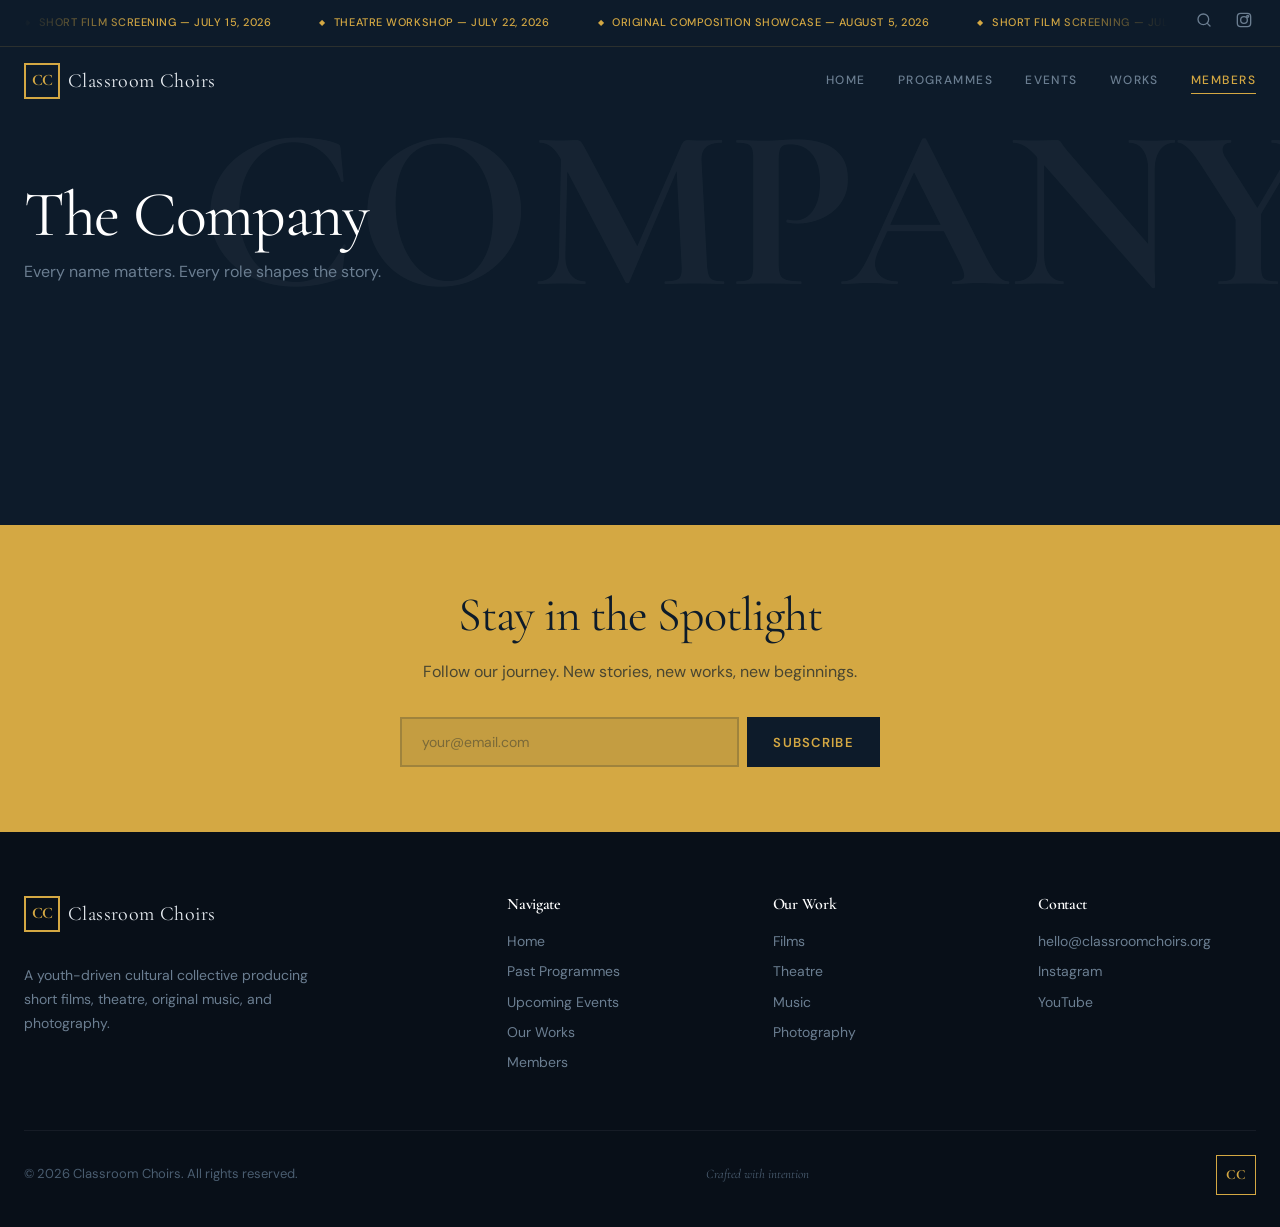
==== commit 7adc1dc3: "Revert "Brutalist redesign: harsh borders, gradients, light+dark themes, deconstructed layouts" This" ====
--- a/members.html
+++ b/members.html
@@ -1,5 +1,5 @@
 <!DOCTYPE html>
-<html lang="en" data-theme="dark">
+<html lang="en">
 <head>
   <meta charset="UTF-8">
   <meta name="viewport" content="width=device-width, initial-scale=1.0">
@@ -7,21 +7,162 @@
   <meta name="description" content="The company. Every name matters.">
   <link rel="stylesheet" href="css/style.css">
 </head>
-<body class="noise">
-  <div class="curtain" aria-hidden="true"><div class="curtain__panel curtain__panel--left"></div><div class="curtain__panel curtain__panel--right"></div></div>
+<body>
+
+  <div class="curtain" aria-hidden="true">
+    <div class="curtain__panel curtain__panel--left"></div>
+    <div class="curtain__panel curtain__panel--right"></div>
+  </div>
+
   <div class="scroll-progress" aria-hidden="true"></div>
   <div class="scroll-progress__label">End of Act</div>
   <div class="page-transition" aria-hidden="true"></div>
-  <div class="topbar" role="banner"><div class="container topbar__inner"><div class="topbar__marquee" aria-label="Announcements"><div class="topbar__marquee-track"><span class="topbar__marquee-item">Short Film Screening — July 15, 2026</span><span class="topbar__marquee-item">Theatre Workshop — July 22, 2026</span><span class="topbar__marquee-item">Original Composition Showcase — August 5, 2026</span><span class="topbar__marquee-item">Short Film Screening — July 15, 2026</span><span class="topbar__marquee-item">Theatre Workshop — July 22, 2026</span><span class="topbar__marquee-item">Original Composition Showcase — August 5, 2026</span></div></div><div class="topbar__actions"><button class="topbar__action-btn theme-toggle" aria-label="Toggle theme"></button><button class="topbar__action-btn topbar__action-btn--search" aria-label="Search"><svg width="16" height="16" viewBox="0 0 24 24" fill="none" stroke="currentColor" stroke-width="2.5" stroke-linecap="round"><circle cx="11" cy="11" r="8"/><line x1="21" y1="21" x2="16.65" y2="16.65"/></svg></button><a href="#" class="topbar__action-btn" aria-label="Instagram"><svg width="16" height="16" viewBox="0 0 24 24" fill="none" stroke="currentColor" stroke-width="2.5" stroke-linecap="round"><rect x="2" y="2" width="20" height="20" rx="5"/><circle cx="12" cy="12" r="5"/><circle cx="17.5" cy="6.5" r="1.5"/></svg></a></div></div></div>
-  <nav class="navbar" role="navigation" aria-label="Main navigation"><div class="container navbar__inner"><a href="index.html" class="navbar__brand"><div class="navbar__emblem" aria-hidden="true">CC</div><span class="navbar__brand-text">Classroom Choirs</span></a><div class="navbar__links"><a href="index.html" class="navbar__link">Home</a><a href="past-programmes.html" class="navbar__link">Programmes</a><a href="upcoming-events.html" class="navbar__link">Events</a><a href="our-works.html" class="navbar__link">Works</a><a href="members.html" class="navbar__link is-active">Members</a></div><div class="navbar__hamburger" aria-label="Toggle menu" role="button" tabindex="0"><span class="navbar__hamburger-line"></span><span class="navbar__hamburger-line"></span><span class="navbar__hamburger-line"></span></div></div></nav>
-  <div class="mobile-menu" role="dialog" aria-label="Mobile navigation"><button class="mobile-menu__close" aria-label="Close menu">&times;</button><a href="index.html" class="mobile-menu__link">Home</a><a href="past-programmes.html" class="mobile-menu__link">Programmes</a><a href="upcoming-events.html" class="mobile-menu__link">Events</a><a href="our-works.html" class="mobile-menu__link">Works</a><a href="members.html" class="mobile-menu__link">Members</a></div>
-  <div class="search-overlay" role="dialog" aria-label="Search"><button class="search-overlay__close" aria-label="Close search">&times;</button><input type="text" class="search-overlay__input" placeholder="Search..." aria-label="Search"><div class="search-overlay__results"></div></div>
-  <div class="lightbox" role="dialog" aria-label="Preview"><button class="lightbox__close" aria-label="Close preview">&times;</button><div class="lightbox__content"></div></div>
-  <section class="page-header"><div class="ghost-text" style="top:-20px;right:-40px;">COMPANY</div><div class="container" style="position:relative;z-index:1;"><h1 class="page-header__title reveal">The Company</h1><p class="page-header__subtitle reveal">Every name matters. Every role shapes the story.</p></div></section>
-  <section class="section" aria-label="Members"><div class="container"><div class="members-grid" id="membersGrid"></div></div></section>
-  <section class="newsletter" aria-label="Newsletter"><div class="container"><div class="newsletter__inner reveal"><h2 class="newsletter__title">Stay in the Spotlight</h2><p class="newsletter__text">Follow our journey.</p><form class="newsletter__form" onsubmit="return false;"><input type="email" class="newsletter__input" placeholder="your@email.com" aria-label="Email" required><button type="submit" class="newsletter__submit">Subscribe</button></form></div></div></section>
-  <footer class="footer" role="contentinfo"><div class="container"><div class="footer__grid"><div><a href="index.html" class="navbar__brand" style="margin-bottom:var(--space-md);display:inline-flex;"><div class="navbar__emblem" aria-hidden="true">CC</div><span class="navbar__brand-text">Classroom Choirs</span></a><p class="footer__brand-desc">A youth-driven cultural collective.</p></div><div><h4 class="footer__heading">Navigate</h4><a href="index.html" class="footer__link">Home</a><a href="past-programmes.html" class="footer__link">Past Programmes</a><a href="upcoming-events.html" class="footer__link">Upcoming Events</a><a href="our-works.html" class="footer__link">Our Works</a><a href="members.html" class="footer__link">Members</a></div><div><h4 class="footer__heading">Our Work</h4><a href="our-works.html" class="footer__link">Films</a><a href="our-works.html" class="footer__link">Theatre</a><a href="our-works.html" class="footer__link">Music</a><a href="our-works.html" class="footer__link">Photography</a></div><div><h4 class="footer__heading">Contact</h4><a href="mailto:hello@classroomchoirs.org" class="footer__link">hello@classroomchoirs.org</a><a href="#" class="footer__link">Instagram</a><a href="#" class="footer__link">YouTube</a></div></div><div class="footer__bottom"><span class="footer__copy">&copy; 2026 Classroom Choirs</span><span class="footer__tagline">Crafted with intention</span><div class="footer__emblem" aria-hidden="true">CC</div></div></div></footer>
-  <button class="back-to-top" aria-label="Back to top">&uarr;</button>
+
+  <!-- Topbar -->
+  <div class="topbar" role="banner">
+    <div class="container topbar__inner">
+      <div class="topbar__marquee" aria-label="Upcoming announcements">
+        <div class="topbar__marquee-track">
+          <span class="topbar__marquee-item">Short Film Screening — July 15, 2026</span>
+          <span class="topbar__marquee-item">Theatre Workshop — July 22, 2026</span>
+          <span class="topbar__marquee-item">Original Composition Showcase — August 5, 2026</span>
+          <span class="topbar__marquee-item">Short Film Screening — July 15, 2026</span>
+          <span class="topbar__marquee-item">Theatre Workshop — July 22, 2026</span>
+          <span class="topbar__marquee-item">Original Composition Showcase — August 5, 2026</span>
+        </div>
+      </div>
+      <div class="topbar__actions">
+        <button class="topbar__action-btn topbar__action-btn--search" aria-label="Search">
+          <svg width="16" height="16" viewBox="0 0 24 24" fill="none" stroke="currentColor" stroke-width="2" stroke-linecap="round"><circle cx="11" cy="11" r="8"/><line x1="21" y1="21" x2="16.65" y2="16.65"/></svg>
+        </button>
+        <a href="#" class="topbar__action-btn" aria-label="Instagram">
+          <svg width="16" height="16" viewBox="0 0 24 24" fill="none" stroke="currentColor" stroke-width="2" stroke-linecap="round"><rect x="2" y="2" width="20" height="20" rx="5"/><circle cx="12" cy="12" r="5"/><circle cx="17.5" cy="6.5" r="1.5"/></svg>
+        </a>
+      </div>
+    </div>
+  </div>
+
+  <!-- Navbar -->
+  <nav class="navbar" role="navigation" aria-label="Main navigation">
+    <div class="container navbar__inner">
+      <a href="index.html" class="navbar__brand">
+        <div class="navbar__emblem" aria-hidden="true">CC</div>
+        <span class="navbar__brand-text">Classroom Choirs</span>
+      </a>
+      <div class="navbar__links">
+        <a href="index.html" class="navbar__link">Home</a>
+        <a href="past-programmes.html" class="navbar__link">Programmes</a>
+        <a href="upcoming-events.html" class="navbar__link">Events</a>
+        <a href="our-works.html" class="navbar__link">Works</a>
+        <a href="members.html" class="navbar__link is-active">Members</a>
+      </div>
+      <div class="navbar__hamburger" aria-label="Toggle menu" role="button" tabindex="0">
+        <span class="navbar__hamburger-line"></span>
+        <span class="navbar__hamburger-line"></span>
+        <span class="navbar__hamburger-line"></span>
+      </div>
+    </div>
+  </nav>
+
+  <div class="mobile-menu" role="dialog" aria-label="Mobile navigation">
+    <button class="mobile-menu__close" aria-label="Close menu">✕</button>
+    <a href="index.html" class="mobile-menu__link">Home</a>
+    <a href="past-programmes.html" class="mobile-menu__link">Programmes</a>
+    <a href="upcoming-events.html" class="mobile-menu__link">Events</a>
+    <a href="our-works.html" class="mobile-menu__link">Works</a>
+    <a href="members.html" class="mobile-menu__link">Members</a>
+  </div>
+
+  <div class="search-overlay" role="dialog" aria-label="Search">
+    <button class="search-overlay__close" aria-label="Close search">✕</button>
+    <input type="text" class="search-overlay__input" placeholder="Search works, events, members..." aria-label="Search">
+    <div class="search-overlay__results"></div>
+  </div>
+
+  <div class="lightbox" role="dialog" aria-label="Preview">
+    <button class="lightbox__close" aria-label="Close preview">✕</button>
+    <div class="lightbox__content"></div>
+  </div>
+
+  <!-- ═══════════════════════════════════════════════════════════
+       PAGE HEADER
+       ═══════════════════════════════════════════════════════════ -->
+  <section class="page-header">
+    <div class="ghost-text" style="top:-20px;right:-40px;">COMPANY</div>
+    <div class="container" style="position:relative;z-index:1;">
+      <h1 class="page-header__title reveal">The Company</h1>
+      <p class="page-header__subtitle reveal">Every name matters. Every role shapes the story.</p>
+    </div>
+  </section>
+
+  <!-- ═══════════════════════════════════════════════════════════
+       MEMBERS GRID
+       ═══════════════════════════════════════════════════════════ -->
+  <section class="section" aria-label="Members">
+    <div class="container">
+      <div class="members-grid" id="membersGrid">
+        <!-- Populated by JS -->
+      </div>
+    </div>
+  </section>
+
+  <!-- Newsletter -->
+  <section class="newsletter" aria-label="Newsletter">
+    <div class="container">
+      <div class="newsletter__inner reveal">
+        <h2 class="newsletter__title">Stay in the Spotlight</h2>
+        <p class="newsletter__text">Follow our journey. New stories, new works, new beginnings.</p>
+        <form class="newsletter__form" onsubmit="return false;">
+          <input type="email" class="newsletter__input" placeholder="your@email.com" aria-label="Email address" required>
+          <button type="submit" class="newsletter__submit">Subscribe</button>
+        </form>
+      </div>
+    </div>
+  </section>
+
+  <!-- Footer -->
+  <footer class="footer" role="contentinfo">
+    <div class="container">
+      <div class="footer__grid">
+        <div>
+          <a href="index.html" class="navbar__brand" style="margin-bottom:var(--space-md);display:inline-flex;">
+            <div class="navbar__emblem" aria-hidden="true">CC</div>
+            <span class="navbar__brand-text">Classroom Choirs</span>
+          </a>
+          <p class="footer__brand-desc">A youth-driven cultural collective producing short films, theatre, original music, and photography.</p>
+        </div>
+        <div>
+          <h4 class="footer__heading">Navigate</h4>
+          <a href="index.html" class="footer__link">Home</a>
+          <a href="past-programmes.html" class="footer__link">Past Programmes</a>
+          <a href="upcoming-events.html" class="footer__link">Upcoming Events</a>
+          <a href="our-works.html" class="footer__link">Our Works</a>
+          <a href="members.html" class="footer__link">Members</a>
+        </div>
+        <div>
+          <h4 class="footer__heading">Our Work</h4>
+          <a href="our-works.html" class="footer__link">Films</a>
+          <a href="our-works.html" class="footer__link">Theatre</a>
+          <a href="our-works.html" class="footer__link">Music</a>
+          <a href="our-works.html" class="footer__link">Photography</a>
+        </div>
+        <div>
+          <h4 class="footer__heading">Contact</h4>
+          <a href="mailto:hello@classroomchoirs.org" class="footer__link">hello@classroomchoirs.org</a>
+          <a href="#" class="footer__link">Instagram</a>
+          <a href="#" class="footer__link">YouTube</a>
+        </div>
+      </div>
+      <div class="footer__bottom">
+        <span class="footer__copy">&copy; 2026 Classroom Choirs. All rights reserved.</span>
+        <span class="footer__tagline">Crafted with intention</span>
+        <div class="footer__emblem" aria-hidden="true">CC</div>
+      </div>
+    </div>
+  </footer>
+
+  <button class="back-to-top" aria-label="Back to top">↑</button>
+
   <script src="js/app.js"></script>
   <script>
     (function () {
@@ -29,17 +170,48 @@
       if (!grid) return;
       var db = JSON.parse(localStorage.getItem('cc-db') || '{}');
       var members = db.members || [];
-      var initials = function (n) { return n.split(' ').map(function (w) { return w[0]; }).join(''); };
-      var dc = { 'Direction':'var(--accent-primary)', 'Theatre':'#ff0055', 'Film':'#00d4ff', 'Music':'#00ff88', 'Photography':'#ffaa00', 'Scriptwriting':'#7b61ff' };
-      members.sort(function (a, b) { if (a.isFounder) return -1; if (b.isFounder) return 1; return 0; });
-      grid.innerHTML = members.map(function (m) {
-        var ac = dc[m.department] || 'var(--accent-primary)';
-        var ph = m.image ? '<img src="' + m.image + '" alt="' + m.name + '">' : '<div class="member-card__photo-placeholder">' + initials(m.name) + '</div>';
-        return '<div class="member-card' + (m.isFounder ? ' member-card--founder' : '') + '" style="opacity:0;transform:translateY(20px);transition:opacity .5s ease,transform .5s ease;"><div class="member-card__accent" style="background:' + ac + ';"></div><div class="member-card__photo">' + ph + '</div><div class="member-card__name">' + m.name + '</div><div class="member-card__role">' + m.role + '</div><div class="member-card__tags">' + m.tags + '</div></div>';
+
+      var initials = function (name) {
+        return name.split(' ').map(function (w) { return w[0]; }).join('');
+      };
+
+      var deptColors = {
+        'Direction': 'var(--accent)',
+        'Theatre': '#8B2500',
+        'Film': '#2a5d8f',
+        'Music': '#2a8f4d',
+        'Photography': '#8f7a2a',
+        'Scriptwriting': '#6a2a8f'
+      };
+
+      // Sort: founder first
+      members.sort(function (a, b) {
+        if (a.isFounder) return -1;
+        if (b.isFounder) return 1;
+        return 0;
+      });
+
+      grid.innerHTML = members.map(function (m, i) {
+        var accentColor = deptColors[m.department] || 'var(--accent)';
+        var photoContent = m.image ?
+          '<img src="' + m.image + '" alt="' + m.name + '">' :
+          '<div class="member-card__photo-placeholder">' + initials(m.name) + '</div>';
+
+        return '<div class="member-card' + (m.isFounder ? ' member-card--founder' : '') + '" style="opacity:0;transform:translateY(20px);transition:opacity 0.5s ease,transform 0.5s ease;">' +
+          '<div class="member-card__accent" style="background:' + accentColor + ';"></div>' +
+          '<div class="member-card__photo">' + photoContent + '</div>' +
+          '<div class="member-card__name">' + m.name + '</div>' +
+          '<div class="member-card__role">' + m.role + '</div>' +
+          '<div class="member-card__tags">' + m.tags + '</div>' +
+        '</div>';
       }).join('');
+
       setTimeout(function () {
         grid.querySelectorAll('.member-card').forEach(function (card, i) {
-          setTimeout(function () { card.style.opacity = '1'; card.style.transform = 'translateY(0)'; }, i * 80);
+          setTimeout(function () {
+            card.style.opacity = '1';
+            card.style.transform = 'translateY(0)';
+          }, i * 80);
         });
       }, 100);
     })();
--- a/css/style.css
+++ b/css/style.css
@@ -1,416 +1,2156 @@
 /* ═══════════════════════════════════════════════════════════════
-   CLASSROOM CHOIRS — BRUTALIST REDESIGN
-   ═══════════════════════════════════════════════════════════════ */
-@import url('https://fonts.googleapis.com/css2?family=Space+Grotesk:wght@300;400;500;600;700&family=Syne:wght@400;500;600;700;800&family=JetBrains+Mono:wght@300;400;500;600;700&display=swap');
-
+   CLASSROOM CHOIRS — "Intimate Stage Noir" Design System
+   ═══════════════════════════════════════════════════════════════ */
+
+/* ── Google Fonts ── */
+@import url('https://fonts.googleapis.com/css2?family=Cormorant+Garamond:ital,wght@0,300;0,400;0,500;0,600;0,700;1,300;1,400;1,500;1,600;1,700&family=DM+Sans:ital,opsz,wght@0,9..40,300;0,9..40,400;0,9..40,500;0,9..40,600;0,9..40,700;1,9..40,300;1,9..40,400;1,9..40,500&display=swap');
+
+/* ── Design Tokens ── */
 :root {
-  --bg-primary:#0a0a0a;--bg-secondary:#111;--bg-tertiary:#1a1a1a;--bg-card:#141414;--bg-card-hover:#1e1e1e;
-  --text-primary:#f0f0f0;--text-secondary:#a0a0a0;--text-muted:#666;--text-inverse:#0a0a0a;
-  --accent-primary:#ff3e00;--accent-secondary:#00ff88;--accent-tertiary:#7b61ff;--accent-hot:#ff0055;--accent-electric:#00d4ff;
-  --border-color:#333;--border-strong:#555;
-  --gradient-fire:linear-gradient(135deg,#ff3e00,#ff0055 50%,#7b61ff);
-  --gradient-ocean:linear-gradient(135deg,#00d4ff,#00ff88 50%,#7b61ff);
-  --gradient-sunset:linear-gradient(135deg,#ff0055,#ff3e00 50%,#ffaa00);
-  --gradient-hero:linear-gradient(135deg,#0a0a0a,#1a0a0a 30%,#0a0a1a 60%,#0a0a0a);
-  --gradient-mesh:radial-gradient(at 40% 20%,rgba(255,62,0,.12) 0,transparent 50%),radial-gradient(at 80% 0%,rgba(123,97,255,.1) 0,transparent 50%),radial-gradient(at 0% 50%,rgba(0,255,136,.08) 0,transparent 50%);
-  --font-display:'Syne',sans-serif;--font-body:'Space Grotesk',sans-serif;--font-mono:'JetBrains Mono',monospace;
-  --space-xs:8px;--space-sm:12px;--space-md:16px;--space-lg:24px;--space-xl:32px;--space-2xl:48px;--space-3xl:64px;--space-4xl:96px;--space-section:120px;
-  --border-thin:1px solid var(--border-color);--border-medium:2px solid var(--border-color);--border-brutal:4px solid var(--text-primary);
-  --ease-out:cubic-bezier(.16,1,.3,1);--ease-brutal:cubic-bezier(.7,0,.3,1);
-  --z-nav:100;--z-overlay:200;--z-curtain:300;--z-progress:400;
-  --shadow-md:4px 4px 0 var(--text-primary);--shadow-lg:6px 6px 0 var(--text-primary);--shadow-xl:8px 8px 0 var(--text-primary);
-  --noise-opacity:.03;
-}
-
-[data-theme="light"] {
-  --bg-primary:#f5f0e8;--bg-secondary:#ebe5d8;--bg-tertiary:#e0d9cc;--bg-card:#fff;--bg-card-hover:#f0ebe3;
-  --text-primary:#0a0a0a;--text-secondary:#333;--text-muted:#777;--text-inverse:#f5f0e8;
-  --accent-primary:#d40000;--accent-secondary:#00884a;--accent-tertiary:#5a3dcc;--accent-hot:#cc0044;--accent-electric:#0099cc;
-  --border-color:#ccc;--border-strong:#999;
-  --gradient-fire:linear-gradient(135deg,#d40000,#cc0044 50%,#5a3dcc);
-  --gradient-ocean:linear-gradient(135deg,#0099cc,#00884a 50%,#5a3dcc);
-  --gradient-sunset:linear-gradient(135deg,#cc0044,#d40000 50%,#cc8800);
-  --gradient-hero:linear-gradient(135deg,#f5f0e8,#f0e8d8 30%,#e8e0d8 60%,#f5f0e8);
-  --gradient-mesh:radial-gradient(at 40% 20%,rgba(212,0,0,.06) 0,transparent 50%),radial-gradient(at 80% 0%,rgba(90,61,204,.05) 0,transparent 50%),radial-gradient(at 0% 50%,rgba(0,136,74,.04) 0,transparent 50%);
-  --noise-opacity:.015;
-}
-
-*,*::before,*::after{margin:0;padding:0;box-sizing:border-box}
-html{scroll-behavior:smooth;-webkit-text-size-adjust:100%}
-body{font-family:var(--font-body);font-size:16px;line-height:1.6;color:var(--text-primary);background:var(--bg-primary);-webkit-font-smoothing:antialiased;overflow-x:hidden;transition:background-color .5s var(--ease-out),color .5s var(--ease-out)}
-body.no-scroll{overflow:hidden}
-img{max-width:100%;height:auto;display:block}
-a{color:var(--accent-primary);text-decoration:none;transition:color .2s var(--ease-out)}
-a:hover{color:var(--accent-electric)}
-ul,ol{list-style:none}
-button{font-family:var(--font-body);cursor:pointer;border:none;background:none;color:inherit}
-input,textarea{font-family:var(--font-body);color:var(--text-primary)}
-::selection{background:var(--accent-primary);color:var(--text-inverse)}
-
-.noise::after{content:'';position:fixed;inset:0;opacity:var(--noise-opacity);pointer-events:none;z-index:9998;background-image:url("data:image/svg+xml,%3Csvg viewBox='0 0 512 512' xmlns='http://www.w3.org/2000/svg'%3E%3Cfilter id='n'%3E%3CfeTurbulence type='fractalNoise' baseFrequency='0.7' numOctaves='4' stitchTiles='stitch'/%3E%3C/filter%3E%3Crect width='100%25' height='100%25' filter='url(%23n)' opacity='1'/%3E%3C/svg%3E");background-size:256px}
-
-h1,h2,h3,h4,h5,h6{font-family:var(--font-display);font-weight:800;line-height:.95;letter-spacing:-.03em;text-transform:uppercase}
-h1{font-size:clamp(3rem,10vw,8rem)}h2{font-size:clamp(2rem,6vw,5rem)}h3{font-size:clamp(1.5rem,4vw,3rem)}h4{font-size:clamp(1.25rem,3vw,2rem)}
-p{font-family:var(--font-body);font-size:1rem;line-height:1.7;color:var(--text-secondary);max-width:60ch}
-.font-mono{font-family:var(--font-mono)}
-.label{font-family:var(--font-mono);font-size:.6875rem;font-weight:500;letter-spacing:.2em;text-transform:uppercase;color:var(--text-muted)}
-
-.ghost-text{position:absolute;font-family:var(--font-display);font-weight:800;font-size:clamp(6rem,20vw,18rem);text-transform:uppercase;line-height:.85;letter-spacing:-.05em;pointer-events:none;user-select:none;white-space:nowrap;z-index:0;-webkit-text-stroke:2px var(--border-color);color:transparent;transition:-webkit-text-stroke-color .5s var(--ease-out)}
-
-.container{width:100%;max-width:1400px;margin:0 auto;padding:0 var(--space-lg)}
-.section{padding:var(--space-section) 0;position:relative}
-.section--tight{padding:var(--space-4xl) 0}
-
-/* CURTAIN */
-.curtain{position:fixed;inset:0;z-index:var(--z-curtain);pointer-events:none}
-.curtain__panel{position:absolute;top:0;width:50%;height:100%;background:var(--bg-primary);transition:transform .8s var(--ease-brutal)}
-.curtain__panel--left{left:0}.curtain__panel--right{right:0}
-.curtain__panel::after{content:'';position:absolute;inset:0;background:var(--gradient-mesh)}
-.curtain.is-open .curtain__panel--left{transform:translateX(-100%)}
-.curtain.is-open .curtain__panel--right{transform:translateX(100%)}
-.curtain.is-hidden{display:none}
-
-/* SCROLL PROGRESS */
-.scroll-progress{position:fixed;top:0;left:0;height:4px;background:var(--gradient-fire);z-index:var(--z-progress);transition:width .1s linear;width:0}
-.scroll-progress__label{position:fixed;top:12px;right:20px;font-family:var(--font-mono);font-size:.6875rem;font-weight:600;letter-spacing:.15em;text-transform:uppercase;color:var(--accent-primary);opacity:0;transition:opacity .4s var(--ease-out);z-index:var(--z-progress)}
-.scroll-progress.is-complete .scroll-progress__label{opacity:1}
-
-/* TOPBAR */
-.topbar{background:var(--bg-secondary);border-bottom:var(--border-medium);padding:8px 0;font-size:.75rem;overflow:hidden;position:relative;z-index:var(--z-nav)}
-.topbar__inner{display:flex;align-items:center;justify-content:space-between}
-.topbar__marquee{flex:1;overflow:hidden;mask-image:linear-gradient(to right,transparent,black 10%,black 90%,transparent);-webkit-mask-image:linear-gradient(to right,transparent,black 10%,black 90%,transparent)}
-.topbar__marquee-track{display:flex;gap:var(--space-2xl);animation:marquee 25s linear infinite;white-space:nowrap;width:max-content}
-@keyframes marquee{0%{transform:translateX(0)}100%{transform:translateX(-50%)}}
-.topbar__marquee-item{display:inline-flex;align-items:center;gap:var(--space-xs);color:var(--accent-primary);font-family:var(--font-mono);font-weight:600;letter-spacing:.1em;text-transform:uppercase;font-size:.6875rem}
-.topbar__marquee-item::before{content:'\25C6';font-size:.5rem}
-.topbar__actions{display:flex;align-items:center;gap:var(--space-sm);padding-left:var(--space-lg);flex-shrink:0}
-.topbar__action-btn{color:var(--text-muted);font-size:1rem;transition:color .2s var(--ease-out);padding:4px}
-.topbar__action-btn:hover{color:var(--accent-primary)}
-
-/* NAVBAR */
-.navbar{position:sticky;top:0;z-index:var(--z-nav);padding:var(--space-md) 0;border-bottom:var(--border-medium);background:var(--bg-primary);transition:all .3s var(--ease-out)}
-.navbar.is-scrolled{border-bottom-width:3px;border-bottom-color:var(--accent-primary);box-shadow:0 4px 20px rgba(0,0,0,.3)}
-.navbar__inner{display:flex;align-items:center;justify-content:space-between}
-.navbar__brand{display:flex;align-items:center;gap:var(--space-sm);text-decoration:none}
-.navbar__emblem{width:40px;height:40px;border:3px solid var(--text-primary);display:flex;align-items:center;justify-content:center;font-family:var(--font-display);font-size:.875rem;font-weight:800;color:var(--text-primary);letter-spacing:-.1em;transition:all .2s var(--ease-out)}
-.navbar__brand:hover .navbar__emblem{background:var(--accent-primary);border-color:var(--accent-primary);color:var(--text-inverse)}
-.navbar__brand-text{font-family:var(--font-display);font-size:1.125rem;font-weight:700;color:var(--text-primary);text-transform:uppercase;letter-spacing:.05em}
-.navbar__links{display:flex;align-items:center;gap:var(--space-xl)}
-.navbar__link{font-family:var(--font-mono);font-size:.75rem;font-weight:600;letter-spacing:.15em;text-transform:uppercase;color:var(--text-muted);text-decoration:none;padding:var(--space-xs) var(--space-sm);border:2px solid transparent;transition:all .2s var(--ease-out)}
-.navbar__link:hover,.navbar__link.is-active{color:var(--text-primary);border-color:var(--text-primary)}
-.navbar__link.is-active{background:var(--text-primary);color:var(--bg-primary)}
-.navbar__hamburger{display:none;flex-direction:column;gap:6px;padding:8px;cursor:pointer}
-.navbar__hamburger-line{width:28px;height:3px;background:var(--text-primary);transition:all .3s var(--ease-out)}
-.navbar__hamburger.is-active .navbar__hamburger-line:nth-child(1){transform:translateY(9px) rotate(45deg)}
-.navbar__hamburger.is-active .navbar__hamburger-line:nth-child(2){opacity:0}
-.navbar__hamburger.is-active .navbar__hamburger-line:nth-child(3){transform:translateY(-9px) rotate(-45deg)}
-
-.mobile-menu{position:fixed;top:0;right:0;width:100%;height:100vh;background:var(--bg-primary);z-index:var(--z-overlay);display:flex;flex-direction:column;justify-content:center;align-items:center;gap:var(--space-xl);transform:translateX(100%);transition:transform .5s var(--ease-brutal);border-left:var(--border-brutal)}
-.mobile-menu.is-open{transform:translateX(0)}
-.mobile-menu__link{font-family:var(--font-display);font-size:clamp(2rem,8vw,4rem);font-weight:800;color:var(--text-primary);text-decoration:none;text-transform:uppercase;transition:all .2s var(--ease-out);border:3px solid transparent;padding:var(--space-xs) var(--space-md)}
-.mobile-menu__link:hover{color:var(--accent-primary);border-color:var(--accent-primary)}
-.mobile-menu__close{position:absolute;top:var(--space-lg);right:var(--space-lg);color:var(--text-muted);font-size:2rem;cursor:pointer;padding:8px;border:2px solid var(--border-color);transition:all .2s var(--ease-out)}
-.mobile-menu__close:hover{border-color:var(--accent-primary);color:var(--accent-primary)}
-
-/* BUTTONS */
-.btn{display:inline-flex;align-items:center;gap:var(--space-sm);font-family:var(--font-mono);font-size:.8125rem;font-weight:700;letter-spacing:.1em;text-transform:uppercase;padding:14px 28px;border:3px solid var(--text-primary);cursor:pointer;transition:all .2s var(--ease-out);text-decoration:none;position:relative;overflow:hidden}
-.btn::before{content:'';position:absolute;inset:0;background:var(--text-primary);transform:translateX(-101%);transition:transform .3s var(--ease-out);z-index:0}
-.btn{position:relative;z-index:1}
-.btn--primary{background:var(--accent-primary);color:var(--text-inverse);border-color:var(--accent-primary);box-shadow:var(--shadow-md)}
-.btn--primary::before{background:var(--text-inverse)}
-.btn--primary:hover{box-shadow:var(--shadow-lg);transform:translate(-2px,-2px)}
-.btn--primary:hover::before{transform:translateX(0)}
-.btn--primary:hover{color:var(--accent-primary)}
-.btn--outline{background:transparent;color:var(--text-primary);border-color:var(--text-primary)}
-.btn--outline::before{background:var(--text-primary)}
-.btn--outline:hover{box-shadow:var(--shadow-md);transform:translate(-2px,-2px)}
-.btn--outline:hover::before{transform:translateX(0)}
-.btn--outline:hover{color:var(--bg-primary)}
-.btn--ghost{background:transparent;color:var(--accent-primary);border:none;padding:8px 0}
-.btn--ghost::before{display:none}
-.btn--ghost:hover{color:var(--accent-electric)}
-.btn--ghost::after{content:'\2192';transition:transform .2s var(--ease-out);display:inline-block}
-.btn--ghost:hover::after{transform:translateX(6px)}
-
-/* HERO */
-.hero{position:relative;min-height:100vh;display:flex;align-items:flex-end;overflow:hidden}
-.hero__bg{position:absolute;inset:0;background:var(--gradient-hero);z-index:0}
-.hero__bg::before{content:'';position:absolute;inset:0;background:var(--gradient-mesh)}
-.hero__bg::after{content:'';position:absolute;bottom:0;left:0;right:0;height:40%;background:linear-gradient(transparent,var(--bg-primary));z-index:1}
-.hero__grid{position:relative;z-index:2;width:100%;display:grid;grid-template-columns:1fr 1fr;gap:var(--space-2xl);padding:var(--space-4xl) 0 var(--space-3xl);align-items:end}
-.hero__content{padding:var(--space-lg)}
-.hero__label{font-family:var(--font-mono);font-size:.75rem;font-weight:600;letter-spacing:.3em;text-transform:uppercase;color:var(--accent-primary);margin-bottom:var(--space-lg);display:flex;align-items:center;gap:var(--space-sm);opacity:0;transform:translateY(20px);animation:heroReveal .8s var(--ease-out) .6s forwards}
-.hero__label::before{content:'';width:40px;height:2px;background:var(--accent-primary)}
-.hero__title{font-family:var(--font-display);font-size:clamp(3.5rem,9vw,9rem);font-weight:800;text-transform:uppercase;line-height:.85;letter-spacing:-.04em;margin-bottom:var(--space-lg);opacity:0;transform:translateY(40px);animation:heroReveal 1s var(--ease-out) .8s forwards}
-.hero__title .text-gradient{background:var(--gradient-fire);-webkit-background-clip:text;-webkit-text-fill-color:transparent;background-clip:text}
-.hero__tagline{font-family:var(--font-body);font-size:clamp(1rem,2vw,1.25rem);color:var(--text-secondary);margin-bottom:var(--space-xl);min-height:2em;opacity:0;transform:translateY(20px);animation:heroReveal .8s var(--ease-out) 1.2s forwards}
-.hero__tagline .cursor{display:inline-block;width:3px;height:1.1em;background:var(--accent-primary);margin-left:2px;vertical-align:text-bottom;animation:blink .7s step-end infinite}
-@keyframes blink{0%,100%{opacity:1}50%{opacity:0}}
-.hero__actions{display:flex;gap:var(--space-md);flex-wrap:wrap;opacity:0;transform:translateY(20px);animation:heroReveal .8s var(--ease-out) 1.6s forwards}
-.hero__visual{position:relative;display:flex;align-items:center;justify-content:center;opacity:0;transform:translateX(40px);animation:heroVisualReveal 1.2s var(--ease-out) 1s forwards}
-.hero__visual-box{width:100%;max-width:480px;aspect-ratio:1;border:4px solid var(--text-primary);background:var(--bg-secondary);display:flex;align-items:center;justify-content:center;font-size:6rem;position:relative;overflow:hidden}
-.hero__visual-box::before{content:'';position:absolute;inset:8px;border:2px solid var(--border-color)}
-.hero__visual-box::after{content:'CLASSROOM CHOIRS';position:absolute;bottom:var(--space-md);right:var(--space-md);font-family:var(--font-mono);font-size:.625rem;font-weight:600;letter-spacing:.2em;color:var(--text-muted)}
-@keyframes heroReveal{to{opacity:1;transform:translateY(0)}}
-@keyframes heroVisualReveal{to{opacity:1;transform:translateX(0)}}
-
-/* STATS */
-.stats{border-top:var(--border-brutal);border-bottom:var(--border-brutal);background:var(--bg-secondary)}
-.stats__grid{display:grid;grid-template-columns:repeat(3,1fr)}
-.stats__item{padding:var(--space-3xl) var(--space-xl);text-align:center;position:relative}
-.stats__item:not(:last-child)::after{content:'';position:absolute;right:0;top:20%;height:60%;width:3px;background:var(--text-primary)}
-.stats__number{font-family:var(--font-display);font-size:clamp(4rem,8vw,7rem);font-weight:800;color:var(--text-primary);line-height:.9;margin-bottom:var(--space-sm)}
-.stats__number .gradient-text{background:var(--gradient-fire);-webkit-background-clip:text;-webkit-text-fill-color:transparent;background-clip:text}
-.stats__label{font-family:var(--font-mono);font-size:.75rem;font-weight:600;letter-spacing:.2em;text-transform:uppercase;color:var(--text-muted)}
-
-/* NAV TILES */
-.nav-tiles{display:grid;grid-template-columns:repeat(4,1fr);gap:0}
-.nav-tile{position:relative;aspect-ratio:3/4;overflow:hidden;cursor:pointer;text-decoration:none;border:var(--border-medium);margin:-1px}
-.nav-tile__image{position:absolute;inset:0;background:var(--bg-tertiary);background-size:cover;background-position:center;transition:all .5s var(--ease-out)}
-.nav-tile__overlay{position:absolute;inset:0;background:linear-gradient(180deg,transparent,rgba(0,0,0,.8));transition:opacity .3s var(--ease-out)}
-.nav-tile__content{position:absolute;bottom:0;left:0;right:0;padding:var(--space-lg);z-index:2;transform:translateY(30px);transition:transform .4s var(--ease-out)}
-.nav-tile__icon{font-size:2rem;margin-bottom:var(--space-sm)}
-.nav-tile__title{font-family:var(--font-display);font-size:1.5rem;font-weight:800;color:var(--text-primary);text-transform:uppercase;letter-spacing:.05em;margin-bottom:4px}
-.nav-tile__count{font-family:var(--font-mono);font-size:.6875rem;color:var(--accent-primary);letter-spacing:.15em;text-transform:uppercase;font-weight:600}
-.nav-tile:hover .nav-tile__image{transform:scale(1.08);filter:brightness(.5)}
-.nav-tile:hover .nav-tile__content{transform:translateY(0)}
-.nav-tile:hover{border-color:var(--accent-primary);z-index:1}
-
-/* ABOUT */
-.about__grid{display:grid;grid-template-columns:1.2fr 1fr;gap:var(--space-3xl);align-items:start}
-.about__quote{font-family:var(--font-display);font-size:clamp(1.75rem,3.5vw,2.75rem);font-weight:800;text-transform:uppercase;line-height:1;letter-spacing:-.02em;color:var(--text-primary);margin-bottom:var(--space-xl);padding-left:var(--space-lg);border-left:6px solid var(--accent-primary)}
-.about__text{margin-bottom:var(--space-md);max-width:55ch}
-.about__pillars{display:grid;grid-template-columns:repeat(4,1fr);gap:0;margin-top:var(--space-3xl);border:var(--border-brutal)}
-.about__pillar{text-align:center;padding:var(--space-xl) var(--space-md);border-right:var(--border-medium);transition:all .3s var(--ease-out)}
-.about__pillar:last-child{border-right:none}
-.about__pillar:hover{background:var(--accent-primary);color:var(--text-inverse)}
-.about__pillar:hover .about__pillar-name{color:var(--text-inverse)}
-.about__pillar-icon{font-size:2rem;margin-bottom:var(--space-sm)}
-.about__pillar-name{font-family:var(--font-display);font-size:1rem;font-weight:700;color:var(--text-primary);text-transform:uppercase;letter-spacing:.05em;transition:color .3s var(--ease-out)}
-.about__image-wrapper{position:relative;aspect-ratio:4/5;border:var(--border-brutal);overflow:hidden}
-.about__image-fallback{width:100%;height:100%;background:var(--gradient-mesh),var(--bg-secondary);display:flex;align-items:center;justify-content:center;font-size:5rem;transition:transform .6s var(--ease-out)}
-.about__image-wrapper:hover .about__image-fallback{transform:scale(1.05)}
-
-/* NEWSLETTER */
-.newsletter{background:var(--gradient-fire);color:var(--text-inverse);padding:var(--space-3xl) 0;position:relative;overflow:hidden}
-.newsletter::before{content:'';position:absolute;inset:0;background:var(--gradient-mesh);opacity:.3}
-.newsletter__inner{text-align:center;max-width:600px;margin:0 auto;position:relative;z-index:1}
-.newsletter__title{font-family:var(--font-display);font-size:clamp(2rem,4vw,3rem);font-weight:800;color:var(--text-inverse);margin-bottom:var(--space-md)}
-.newsletter__text{color:rgba(255,255,255,.85);margin-bottom:var(--space-xl)}
-.newsletter__form{display:flex;gap:0;max-width:480px;margin:0 auto}
-.newsletter__input{flex:1;padding:14px 20px;border:3px solid rgba(255,255,255,.3);background:rgba(255,255,255,.1);color:var(--text-inverse);font-size:.875rem;outline:none;transition:border-color .3s var(--ease-out);font-family:var(--font-mono)}
-.newsletter__input::placeholder{color:rgba(255,255,255,.5)}
-.newsletter__input:focus{border-color:var(--text-inverse)}
-.newsletter__submit{padding:14px 24px;background:var(--text-inverse);color:var(--accent-primary);border:3px solid var(--text-inverse);font-family:var(--font-mono);font-size:.8125rem;font-weight:700;letter-spacing:.1em;text-transform:uppercase;cursor:pointer;transition:all .3s var(--ease-out)}
-.newsletter__submit:hover{background:transparent;color:var(--text-inverse)}
-
-/* PAGE HEADER */
-.page-header{position:relative;padding:var(--space-3xl) 0 var(--space-2xl);overflow:hidden;border-bottom:var(--border-brutal)}
-.page-header__title{font-family:var(--font-display);font-size:clamp(2.5rem,5vw,4rem);font-weight:800;color:var(--text-primary);margin-bottom:var(--space-sm)}
-.page-header__subtitle{font-family:var(--font-body);font-size:1rem;color:var(--text-secondary)}
-
-/* FILTER TABS */
-.filters{display:flex;gap:var(--space-lg);margin-bottom:var(--space-2xl);position:relative;border-bottom:var(--border-medium);padding-bottom:var(--space-md)}
-.filter-tab{font-family:var(--font-mono);font-size:.8125rem;font-weight:600;letter-spacing:.12em;text-transform:uppercase;color:var(--text-muted);background:none;border:2px solid transparent;cursor:pointer;padding:var(--space-xs) var(--space-sm);transition:all .2s var(--ease-out)}
-.filter-tab:hover,.filter-tab.is-active{color:var(--text-primary);border-color:var(--text-primary)}
-.filter-tab.is-active{background:var(--text-primary);color:var(--bg-primary)}
-
-/* PROGRAMME CARDS */
-.programme-grid{display:grid;grid-template-columns:repeat(auto-fill,minmax(320px,1fr));gap:0;border:var(--border-medium)}
-.programme-card{position:relative;aspect-ratio:3/4;overflow:hidden;cursor:pointer;border-right:var(--border-medium);border-bottom:var(--border-medium)}
-.programme-card:nth-child(4n){border-right:none}
-.programme-card--featured{grid-column:span 2;grid-row:span 2;aspect-ratio:auto}
-.programme-card__image{position:absolute;inset:0;background:var(--bg-tertiary);background-size:cover;background-position:center;transition:transform .6s var(--ease-out)}
-.programme-card__overlay{position:absolute;inset:0;background:linear-gradient(180deg,transparent 30%,rgba(0,0,0,.85) 100%);opacity:0;transition:opacity .4s var(--ease-out)}
-.programme-card:hover .programme-card__overlay{opacity:1}
-.programme-card__date{position:absolute;top:var(--space-md);right:var(--space-md);font-family:var(--font-mono);font-size:.6875rem;font-weight:600;color:var(--accent-primary);letter-spacing:.1em;text-transform:uppercase;z-index:2;background:var(--bg-primary);padding:4px 8px;border:2px solid var(--accent-primary)}
-.programme-card__title{position:absolute;bottom:var(--space-lg);left:var(--space-lg);right:var(--space-lg);font-family:var(--font-display);font-size:1.5rem;font-weight:800;color:var(--text-primary);z-index:2;text-transform:uppercase;transition:transform .4s var(--ease-out)}
-.programme-card__desc{position:absolute;bottom:var(--space-lg);left:var(--space-lg);right:var(--space-lg);font-family:var(--font-body);font-size:.875rem;color:var(--text-secondary);opacity:0;transform:translateY(10px);transition:all .4s var(--ease-out);z-index:2}
-.programme-card:hover .programme-card__desc{opacity:1;transform:translateY(0)}
-.programme-card:hover .programme-card__title{transform:translateY(-20px)}
-.programme-card:hover .programme-card__image{transform:scale(1.05)}
-
-/* EVENT CARDS — PLAYBILL */
-.events-grid{display:grid;grid-template-columns:repeat(auto-fill,minmax(340px,1fr));gap:var(--space-xl)}
-.playbill{background:var(--bg-card);color:var(--text-primary);padding:var(--space-xl);position:relative;display:flex;flex-direction:transition:all .3s var(--ease-out);border:var(--border-brutal);transition:transform .3s var(--ease-out),box-shadow .3s var(--ease-out)}
-.playbill:hover{transform:translate(-4px,-4px);box-shadow:var(--shadow-lg)}
-.playbill__mode{display:inline-block;font-family:var(--font-mono);font-size:.6875rem;font-weight:700;letter-spacing:.15em;text-transform:uppercase;color:var(--text-inverse);background:var(--accent-primary);padding:6px 14px;margin-bottom:var(--space-lg);transform:rotate(-2deg);width:fit-content}
-.playbill__name{font-family:var(--font-display);font-size:clamp(1.75rem,3vw,2.25rem);font-weight:800;color:var(--text-primary);line-height:1;text-transform:uppercase;margin-bottom:var(--space-lg)}
-.playbill__date-block{display:flex;align-items:flex-start;gap:var(--space-md);margin-bottom:var(--space-lg);padding-bottom:var(--space-lg);border-bottom:var(--border-medium)}
-.playbill__date-num{font-family:var(--font-display);font-size:3.5rem;font-weight:800;line-height:1;color:var(--accent-primary)}
-.playbill__date-info{display:flex;flex-direction:column;gap:2px;padding-top:6px}
-.playbill__date-month{font-family:var(--font-mono);font-size:.875rem;font-weight:700;text-transform:uppercase;letter-spacing:.1em;color:var(--text-primary)}
-.playbill__date-time{font-family:var(--font-mono);font-size:.8125rem;color:var(--text-muted)}
-.playbill__description{font-family:var(--font-body);font-size:.9375rem;color:var(--text-secondary);line-height:1.6;margin-bottom:var(--space-lg);flex:1}
-.playbill__countdown{display:flex;gap:var(--space-sm);margin-bottom:var(--space-lg)}
-.playbill__countdown-unit{display:flex;flex-direction:column;align-items:center;background:var(--text-primary);color:var(--bg-primary);padding:var(--space-sm) var(--space-md);min-width:56px}
-.playbill__countdown-num{font-family:var(--font-display);font-size:1.5rem;font-weight:800;line-height:1}
-.playbill__countdown-label{font-family:var(--font-mono);font-size:.5625rem;font-weight:600;letter-spacing:.15em;text-transform:uppercase;opacity:.7;margin-top:4px}
-.playbill__register{display:block;width:100%;text-align:center;padding:var(--space-md);border:3px dashed var(--border-color);font-family:var(--font-mono);font-size:.8125rem;font-weight:700;letter-spacing:.15em;text-transform:uppercase;color:var(--text-primary);text-decoration:none;transition:all .3s var(--ease-out)}
-.playbill__register:hover{background:var(--text-primary);color:var(--bg-primary);border-style:solid}
-
-/* FILM STRIP FILTER */
-.film-strip{display:flex;gap:0;overflow-x:auto;padding:var(--space-md) 0;margin-bottom:var(--space-2xl);position:relative;border-bottom:var(--border-medium)}
-.film-strip__item{display:flex;align-items:center;justify-content:center;padding:var(--space-sm) var(--space-lg);font-family:var(--font-mono);font-size:.75rem;font-weight:600;letter-spacing:.12em;text-transform:uppercase;color:var(--text-muted);cursor:pointer;white-space:nowrap;border:2px solid var(--border-color);margin-right:-2px;transition:all .2s var(--ease-out);position:relative}
-.film-strip__item:hover,.film-strip__item.is-active{color:var(--text-primary);border-color:var(--text-primary);background:var(--text-primary);color:var(--bg-primary);z-index:1}
-
-/* WORKS GRID */
-.works-grid{display:grid;grid-template-columns:repeat(auto-fill,minmax(300px,1fr));gap:0;border:var(--border-medium)}
-
-/* Film Card */
-.work-card--film{position:relative;aspect-ratio:16/9;overflow:hidden;cursor:pointer;border-right:var(--border-medium);border-bottom:var(--border-medium)}
-.work-card--film .work-card__image{position:absolute;inset:0;background:var(--bg-tertiary);background-size:cover;background-position:center;transition:transform .6s var(--ease-out)}
-.work-card--film .work-card__grain{position:absolute;inset:0;opacity:0;transition:opacity .4s var(--ease-out);pointer-events:none;background-image:url("data:image/svg+xml,%3Csvg viewBox='0 0 256 256' xmlns='http://www.w3.org/2000/svg'%3E%3Cfilter id='noise'%3E%3CfeTurbulence type='fractalNoise' baseFrequency='0.8' numOctaves='4' stitchTiles='stitch'/%3E%3C/filter%3E%3Crect width='100%25' height='100%25' filter='url(%23noise)' opacity='1'/%3E%3C/svg%3E");background-size:128px;mix-blend-mode:overlay}
-.work-card--film:hover .work-card__grain{opacity:.15}
-.work-card--film:hover .work-card__image{transform:scale(1.05)}
-.work-card__play{position:absolute;top:50%;left:50%;transform:translate(-50%,-50%) scale(.8);opacity:0;width:56px;height:56px;border:3px solid var(--text-primary);display:flex;align-items:center;justify-content:center;transition:all .4s var(--ease-out);z-index:2}
-.work-card__play::after{content:'';width:0;height:0;border-style:solid;border-width:8px 0 8px 14px;border-color:transparent transparent transparent var(--text-primary);margin-left:3px}
-.work-card--film:hover .work-card__play{opacity:1;transform:translate(-50%,-50%) scale(1)}
+  /* Colour Palette */
+  --base:       #0D1B2A;
+  --base-deep:  #080f18;
+  --surface:    #121f2e;
+  --surface-elevated: #1a2d40;
+  --accent:     #D4A843;
+  --accent-dim: #b8922e;
+  --text:       #E8EDF2;
+  --text-muted: #6B7E91;
+  --text-dim:   #4a5d70;
+  --white:      #ffffff;
+  --playbill:   #f5f0e8;
+  --playbill-dark: #1a1a18;
+
+  /* Typography */
+  --font-display: 'Cormorant Garamond', 'Georgia', serif;
+  --font-body:    'DM Sans', -apple-system, BlinkMacSystemFont, 'Segoe UI', sans-serif;
+
+  /* Spacing */
+  --space-xs:  4px;
+  --space-sm:  8px;
+  --space-md:  16px;
+  --space-lg:  24px;
+  --space-xl:  32px;
+  --space-2xl: 48px;
+  --space-3xl: 64px;
+  --space-section: 96px;
+
+  /* Transitions */
+  --ease-out: cubic-bezier(0.16, 1, 0.3, 1);
+  --ease-in-out: cubic-bezier(0.45, 0, 0.55, 1);
+
+  /* Z-index layers */
+  --z-base:    1;
+  --z-nav:     100;
+  --z-overlay: 200;
+  --z-curtain: 300;
+  --z-progress: 400;
+  --z-top:     9999;
+}
+
+/* ── Reset & Base ── */
+*, *::before, *::after {
+  margin: 0;
+  padding: 0;
+  box-sizing: border-box;
+}
+
+html {
+  scroll-behavior: smooth;
+  -webkit-text-size-adjust: 100%;
+}
+
+body {
+  font-family: var(--font-body);
+  font-size: 16px;
+  line-height: 1.6;
+  color: var(--text);
+  background-color: var(--base);
+  -webkit-font-smoothing: antialiased;
+  -moz-osx-font-smoothing: grayscale;
+  overflow-x: hidden;
+}
+
+body.no-scroll {
+  overflow: hidden;
+}
+
+img {
+  max-width: 100%;
+  height: auto;
+  display: block;
+}
+
+a {
+  color: var(--accent);
+  text-decoration: none;
+  transition: color 0.3s var(--ease-out);
+}
+
+a:hover {
+  color: var(--white);
+}
+
+ul, ol {
+  list-style: none;
+}
+
+button {
+  font-family: var(--font-body);
+  cursor: pointer;
+  border: none;
+  background: none;
+  color: inherit;
+}
+
+input, textarea {
+  font-family: var(--font-body);
+  color: var(--text);
+}
+
+::selection {
+  background: var(--accent);
+  color: var(--base);
+}
+
+/* ── Film Grain Overlay ── */
+.film-grain::after {
+  content: '';
+  position: absolute;
+  inset: 0;
+  opacity: 0.04;
+  pointer-events: none;
+  background-image: url("data:image/svg+xml,%3Csvg viewBox='0 0 256 256' xmlns='http://www.w3.org/2000/svg'%3E%3Cfilter id='noise'%3E%3CfeTurbulence type='fractalNoise' baseFrequency='0.9' numOctaves='4' stitchTiles='stitch'/%3E%3C/filter%3E%3Crect width='100%25' height='100%25' filter='url(%23noise)' opacity='1'/%3E%3C/svg%3E");
+  background-size: 256px 256px;
+  z-index: 1;
+}
+
+/* ── Typography ── */
+h1, h2, h3, h4, h5, h6 {
+  font-family: var(--font-display);
+  font-weight: 400;
+  line-height: 1.1;
+  letter-spacing: -0.02em;
+}
+
+h1 { font-size: clamp(2.5rem, 6vw, 5rem); }
+h2 { font-size: clamp(2rem, 4vw, 3.5rem); }
+h3 { font-size: clamp(1.5rem, 3vw, 2.25rem); }
+h4 { font-size: clamp(1.25rem, 2vw, 1.75rem); }
+
+p {
+  font-family: var(--font-body);
+  font-size: 1rem;
+  line-height: 1.7;
+  color: var(--text-muted);
+}
+
+.text-accent { color: var(--accent); }
+.text-muted  { color: var(--text-muted); }
+.text-dim    { color: var(--text-dim); }
+
+.font-display { font-family: var(--font-display); }
+.font-body    { font-family: var(--font-body); }
+
+/* Small caps for labels */
+.label {
+  font-family: var(--font-body);
+  font-size: 0.6875rem;
+  font-weight: 500;
+  letter-spacing: 0.15em;
+  text-transform: uppercase;
+  color: var(--text-muted);
+}
+
+/* ── Ghost Text (Page Headers) ── */
+.ghost-text {
+  position: absolute;
+  font-family: var(--font-display);
+  font-weight: 700;
+  font-size: clamp(8rem, 18vw, 16rem);
+  color: rgba(255, 255, 255, 0.04);
+  pointer-events: none;
+  user-select: none;
+  white-space: nowrap;
+  line-height: 1;
+  z-index: 0;
+}
+
+/* ── Layout ── */
+.container {
+  width: 100%;
+  max-width: 1280px;
+  margin: 0 auto;
+  padding: 0 var(--space-lg);
+}
+
+.section {
+  padding: var(--space-section) 0;
+  position: relative;
+}
+
+.section--tight {
+  padding: var(--space-3xl) 0;
+}
+
+/* ═══════════════════════════════════════════════════════════════
+   CURTAIN LOADER
+   ═══════════════════════════════════════════════════════════════ */
+.curtain {
+  position: fixed;
+  inset: 0;
+  z-index: var(--z-curtain);
+  pointer-events: none;
+}
+
+.curtain__panel {
+  position: absolute;
+  top: 0;
+  width: 50%;
+  height: 100%;
+  background: var(--base);
+  transition: transform 0.8s var(--ease-out);
+}
+
+.curtain__panel--left {
+  left: 0;
+}
+
+.curtain__panel--right {
+  right: 0;
+}
+
+.curtain.is-open .curtain__panel--left {
+  transform: translateX(-100%);
+}
+
+.curtain.is-open .curtain__panel--right {
+  transform: translateX(100%);
+}
+
+.curtain.is-hidden {
+  display: none;
+}
+
+/* ═══════════════════════════════════════════════════════════════
+   SCROLL PROGRESS BAR
+   ═══════════════════════════════════════════════════════════════ */
+.scroll-progress {
+  position: fixed;
+  top: 0;
+  left: 0;
+  width: 0%;
+  height: 3px;
+  background: var(--accent);
+  z-index: var(--z-progress);
+  transition: width 0.1s linear;
+}
+
+.scroll-progress__label {
+  position: fixed;
+  top: 10px;
+  right: 16px;
+  font-family: var(--font-display);
+  font-size: 0.75rem;
+  font-style: italic;
+  color: var(--accent);
+  opacity: 0;
+  transition: opacity 0.4s var(--ease-out);
+  z-index: var(--z-progress);
+}
+
+.scroll-progress.is-complete .scroll-progress__label {
+  opacity: 1;
+}
+
+/* ═══════════════════════════════════════════════════════════════
+   NAVIGATION
+   ═══════════════════════════════════════════════════════════════ */
+
+/* ── Marquee Topbar ── */
+.topbar {
+  background: var(--base);
+  border-bottom: 1px solid rgba(212, 168, 67, 0.15);
+  padding: 6px 0;
+  font-size: 0.75rem;
+  overflow: hidden;
+  position: relative;
+  z-index: var(--z-nav);
+}
+
+.topbar__inner {
+  display: flex;
+  align-items: center;
+  justify-content: space-between;
+}
+
+.topbar__marquee {
+  flex: 1;
+  overflow: hidden;
+  mask-image: linear-gradient(to right, transparent, black 10%, black 90%, transparent);
+  -webkit-mask-image: linear-gradient(to right, transparent, black 10%, black 90%, transparent);
+}
+
+.topbar__marquee-track {
+  display: flex;
+  gap: var(--space-2xl);
+  animation: marquee 30s linear infinite;
+  white-space: nowrap;
+  width: max-content;
+}
+
+@keyframes marquee {
+  0%   { transform: translateX(0); }
+  100% { transform: translateX(-50%); }
+}
+
+.topbar__marquee-item {
+  display: inline-flex;
+  align-items: center;
+  gap: var(--space-sm);
+  color: var(--accent);
+  font-family: var(--font-body);
+  font-weight: 500;
+  letter-spacing: 0.05em;
+  text-transform: uppercase;
+  font-size: 0.6875rem;
+}
+
+.topbar__marquee-item::before {
+  content: '◆';
+  font-size: 0.5rem;
+}
+
+.topbar__actions {
+  display: flex;
+  align-items: center;
+  gap: var(--space-md);
+  padding-left: var(--space-lg);
+  flex-shrink: 0;
+}
+
+.topbar__action-btn {
+  color: var(--text-muted);
+  font-size: 1rem;
+  transition: color 0.3s var(--ease-out);
+  padding: 4px;
+}
+
+.topbar__action-btn:hover {
+  color: var(--accent);
+}
+
+/* ── Main Navbar ── */
+.navbar {
+  position: sticky;
+  top: 0;
+  z-index: var(--z-nav);
+  padding: var(--space-md) 0;
+  transition: background-color 0.4s var(--ease-out),
+              border-color 0.4s var(--ease-out),
+              padding 0.4s var(--ease-out);
+  border-bottom: 1px solid transparent;
+}
+
+.navbar.is-scrolled {
+  background: rgba(13, 27, 42, 0.95);
+  backdrop-filter: blur(12px);
+  -webkit-backdrop-filter: blur(12px);
+  border-bottom-color: rgba(212, 168, 67, 0.15);
+  padding: var(--space-sm) 0;
+}
+
+.navbar__inner {
+  display: flex;
+  align-items: center;
+  justify-content: space-between;
+}
+
+.navbar__brand {
+  display: flex;
+  align-items: center;
+  gap: var(--space-sm);
+  text-decoration: none;
+}
+
+.navbar__emblem {
+  width: 36px;
+  height: 36px;
+  border: 2px solid var(--accent);
+  display: flex;
+  align-items: center;
+  justify-content: center;
+  font-family: var(--font-display);
+  font-size: 1rem;
+  font-weight: 700;
+  color: var(--accent);
+  letter-spacing: -0.05em;
+}
+
+.navbar__brand-text {
+  font-family: var(--font-display);
+  font-size: 1.25rem;
+  font-weight: 400;
+  color: var(--text);
+  letter-spacing: 0.02em;
+}
+
+.navbar__links {
+  display: flex;
+  align-items: center;
+  gap: var(--space-xl);
+}
+
+.navbar__link {
+  font-family: var(--font-body);
+  font-size: 0.75rem;
+  font-weight: 500;
+  letter-spacing: 0.12em;
+  text-transform: uppercase;
+  color: var(--text-muted);
+  text-decoration: none;
+  transition: color 0.3s var(--ease-out);
+  position: relative;
+}
+
+.navbar__link::after {
+  content: '';
+  position: absolute;
+  bottom: -4px;
+  left: 0;
+  width: 0;
+  height: 1px;
+  background: var(--accent);
+  transition: width 0.3s var(--ease-out);
+}
+
+.navbar__link:hover,
+.navbar__link.is-active {
+  color: var(--accent);
+}
+
+.navbar__link:hover::after,
+.navbar__link.is-active::after {
+  width: 100%;
+}
+
+/* Hamburger */
+.navbar__hamburger {
+  display: none;
+  flex-direction: column;
+  gap: 5px;
+  padding: 8px;
+  cursor: pointer;
+}
+
+.navbar__hamburger-line {
+  width: 24px;
+  height: 2px;
+  background: var(--text);
+  transition: transform 0.3s var(--ease-out), opacity 0.3s var(--ease-out);
+}
+
+.navbar__hamburger.is-active .navbar__hamburger-line:nth-child(1) {
+  transform: translateY(7px) rotate(45deg);
+}
+
+.navbar__hamburger.is-active .navbar__hamburger-line:nth-child(2) {
+  opacity: 0;
+}
+
+.navbar__hamburger.is-active .navbar__hamburger-line:nth-child(3) {
+  transform: translateY(-7px) rotate(-45deg);
+}
+
+/* Mobile Menu */
+.mobile-menu {
+  position: fixed;
+  top: 0;
+  right: 0;
+  width: 100%;
+  height: 100vh;
+  background: var(--base);
+  z-index: var(--z-overlay);
+  display: flex;
+  flex-direction: column;
+  justify-content: center;
+  align-items: center;
+  gap: var(--space-xl);
+  transform: translateX(100%);
+  transition: transform 0.5s var(--ease-out);
+}
+
+.mobile-menu.is-open {
+  transform: translateX(0);
+}
+
+.mobile-menu__link {
+  font-family: var(--font-display);
+  font-size: 2.5rem;
+  font-weight: 400;
+  color: var(--text);
+  text-decoration: none;
+  transition: color 0.3s var(--ease-out);
+}
+
+.mobile-menu__link:hover {
+  color: var(--accent);
+}
+
+.mobile-menu__close {
+  position: absolute;
+  top: var(--space-lg);
+  right: var(--space-lg);
+  color: var(--text-muted);
+  font-size: 1.5rem;
+  cursor: pointer;
+  padding: 8px;
+}
+
+/* ═══════════════════════════════════════════════════════════════
+   HERO
+   ═══════════════════════════════════════════════════════════════ */
+.hero {
+  position: relative;
+  min-height: 100vh;
+  display: flex;
+  align-items: center;
+  justify-content: center;
+  overflow: hidden;
+}
+
+.hero__bg {
+  position: absolute;
+  inset: 0;
+  background: linear-gradient(135deg, #0a1628 0%, #0D1B2A 40%, #152238 100%);
+  background-size: cover;
+  background-position: center;
+  z-index: 0;
+}
+
+.hero__bg::after {
+  content: '';
+  position: absolute;
+  inset: 0;
+  background: linear-gradient(
+    180deg,
+    rgba(13, 27, 42, 0.3) 0%,
+    rgba(13, 27, 42, 0.6) 50%,
+    rgba(13, 27, 42, 0.95) 100%
+  );
+}
+
+.hero__content {
+  position: relative;
+  z-index: 2;
+  text-align: center;
+  padding: var(--space-lg);
+  max-width: 800px;
+}
+
+.hero__title {
+  font-family: var(--font-display);
+  font-size: clamp(3rem, 7vw, 6rem);
+  font-weight: 300;
+  color: var(--white);
+  letter-spacing: 0.05em;
+  margin-bottom: var(--space-md);
+  opacity: 0;
+  transform: translateY(30px);
+  animation: heroReveal 1s var(--ease-out) 0.8s forwards;
+}
+
+.hero__title span {
+  display: block;
+  font-weight: 600;
+  font-style: italic;
+  color: var(--accent);
+}
+
+.hero__tagline {
+  font-family: var(--font-display);
+  font-size: clamp(1.125rem, 2.5vw, 1.5rem);
+  font-style: italic;
+  font-weight: 300;
+  color: var(--text-muted);
+  margin-bottom: var(--space-2xl);
+  min-height: 2em;
+  opacity: 0;
+  transform: translateY(30px);
+  animation: heroReveal 1s var(--ease-out) 1.2s forwards;
+}
+
+.hero__tagline .cursor {
+  display: inline-block;
+  width: 2px;
+  height: 1em;
+  background: var(--accent);
+  margin-left: 2px;
+  animation: blink 0.8s step-end infinite;
+  vertical-align: text-bottom;
+}
+
+@keyframes blink {
+  0%, 100% { opacity: 1; }
+  50%      { opacity: 0; }
+}
+
+.hero__actions {
+  display: flex;
+  gap: var(--space-md);
+  justify-content: center;
+  flex-wrap: wrap;
+  opacity: 0;
+  transform: translateY(30px);
+  animation: heroReveal 1s var(--ease-out) 1.6s forwards;
+}
+
+@keyframes heroReveal {
+  to {
+    opacity: 1;
+    transform: translateY(0);
+  }
+}
+
+/* ── Buttons ── */
+.btn {
+  display: inline-flex;
+  align-items: center;
+  gap: var(--space-sm);
+  font-family: var(--font-body);
+  font-size: 0.8125rem;
+  font-weight: 500;
+  letter-spacing: 0.1em;
+  text-transform: uppercase;
+  padding: 14px 28px;
+  border: 1px solid transparent;
+  cursor: pointer;
+  transition: all 0.3s var(--ease-out);
+  text-decoration: none;
+}
+
+.btn--primary {
+  background: var(--accent);
+  color: var(--base);
+  border-color: var(--accent);
+}
+
+.btn--primary:hover {
+  background: var(--accent-dim);
+  border-color: var(--accent-dim);
+  color: var(--base);
+}
+
+.btn--outline {
+  background: transparent;
+  color: var(--text);
+  border-color: rgba(232, 237, 242, 0.3);
+}
+
+.btn--outline:hover {
+  border-color: var(--accent);
+  color: var(--accent);
+}
+
+.btn--ghost {
+  background: transparent;
+  color: var(--accent);
+  border-color: transparent;
+  padding: 8px 0;
+}
+
+.btn--ghost:hover {
+  color: var(--white);
+}
+
+.btn--ghost::after {
+  content: '→';
+  transition: transform 0.3s var(--ease-out);
+}
+
+.btn--ghost:hover::after {
+  transform: translateX(4px);
+}
+
+/* ═══════════════════════════════════════════════════════════════
+   STATS
+   ═══════════════════════════════════════════════════════════════ */
+.stats {
+  border-top: 1px solid rgba(232, 237, 242, 0.08);
+  border-bottom: 1px solid rgba(232, 237, 242, 0.08);
+}
+
+.stats__grid {
+  display: grid;
+  grid-template-columns: repeat(3, 1fr);
+  gap: var(--space-xl);
+  text-align: center;
+}
+
+.stats__item {
+  padding: var(--space-2xl) var(--space-md);
+  position: relative;
+}
+
+.stats__item:not(:last-child)::after {
+  content: '';
+  position: absolute;
+  right: 0;
+  top: 25%;
+  height: 50%;
+  width: 1px;
+  background: rgba(232, 237, 242, 0.08);
+}
+
+.stats__number {
+  font-family: var(--font-display);
+  font-size: clamp(3rem, 6vw, 4.5rem);
+  font-weight: 300;
+  color: var(--white);
+  line-height: 1;
+  margin-bottom: var(--space-sm);
+}
+
+.stats__label {
+  font-family: var(--font-body);
+  font-size: 0.6875rem;
+  font-weight: 500;
+  letter-spacing: 0.15em;
+  text-transform: uppercase;
+  color: var(--text-muted);
+}
+
+/* ═══════════════════════════════════════════════════════════════
+   QUICK NAVIGATION TILES
+   ═══════════════════════════════════════════════════════════════ */
+.nav-tiles {
+  display: grid;
+  grid-template-columns: repeat(4, 1fr);
+  gap: var(--space-md);
+}
+
+.nav-tile {
+  position: relative;
+  aspect-ratio: 3/4;
+  overflow: hidden;
+  cursor: pointer;
+  text-decoration: none;
+}
+
+.nav-tile__image {
+  position: absolute;
+  inset: 0;
+  background: var(--surface);
+  background-size: cover;
+  background-position: center;
+  transition: transform 0.6s var(--ease-out), filter 0.6s var(--ease-out);
+}
+
+.nav-tile__overlay {
+  position: absolute;
+  inset: 0;
+  background: linear-gradient(
+    180deg,
+    transparent 0%,
+    rgba(13, 27, 42, 0.4) 50%,
+    rgba(13, 27, 42, 0.85) 100%
+  );
+  transition: opacity 0.4s var(--ease-out);
+}
+
+.nav-tile__content {
+  position: absolute;
+  bottom: 0;
+  left: 0;
+  right: 0;
+  padding: var(--space-lg);
+  z-index: 2;
+  transform: translateY(20px);
+  transition: transform 0.4s var(--ease-out);
+}
+
+.nav-tile__icon {
+  font-size: 1.5rem;
+  margin-bottom: var(--space-sm);
+  opacity: 0.7;
+}
+
+.nav-tile__title {
+  font-family: var(--font-display);
+  font-size: 1.5rem;
+  font-weight: 500;
+  color: var(--white);
+  margin-bottom: var(--space-xs);
+}
+
+.nav-tile__count {
+  font-family: var(--font-body);
+  font-size: 0.75rem;
+  color: var(--accent);
+  letter-spacing: 0.1em;
+  text-transform: uppercase;
+  font-weight: 500;
+}
+
+.nav-tile:hover .nav-tile__image {
+  transform: scale(1.05);
+  filter: brightness(0.7);
+}
+
+.nav-tile:hover .nav-tile__content {
+  transform: translateY(0);
+}
+
+/* ═══════════════════════════════════════════════════════════════
+   ABOUT SECTION
+   ═══════════════════════════════════════════════════════════════ */
+.about__grid {
+  display: grid;
+  grid-template-columns: 1fr 1fr;
+  gap: var(--space-3xl);
+  align-items: center;
+}
+
+.about__quote {
+  font-family: var(--font-display);
+  font-size: clamp(1.5rem, 3vw, 2rem);
+  font-style: italic;
+  font-weight: 300;
+  color: var(--text);
+  line-height: 1.4;
+  margin-bottom: var(--space-lg);
+  position: relative;
+  padding-left: var(--space-lg);
+  border-left: 2px solid var(--accent);
+}
+
+.about__text {
+  margin-bottom: var(--space-md);
+}
+
+.about__pillars {
+  display: grid;
+  grid-template-columns: repeat(4, 1fr);
+  gap: var(--space-md);
+  margin-top: var(--space-xl);
+  padding-top: var(--space-xl);
+  border-top: 1px solid rgba(232, 237, 242, 0.08);
+}
+
+.about__pillar {
+  text-align: center;
+  padding: var(--space-md);
+}
+
+.about__pillar-icon {
+  font-size: 1.5rem;
+  margin-bottom: var(--space-sm);
+}
+
+.about__pillar-name {
+  font-family: var(--font-display);
+  font-size: 1rem;
+  font-weight: 500;
+  color: var(--text);
+}
+
+.about__image-wrapper {
+  position: relative;
+  aspect-ratio: 4/5;
+  overflow: hidden;
+}
+
+.about__image {
+  width: 100%;
+  height: 100%;
+  object-fit: cover;
+  filter: contrast(1.1) saturate(0.9);
+}
+
+.about__image-fallback {
+  width: 100%;
+  height: 100%;
+  background: linear-gradient(135deg, var(--surface) 0%, var(--surface-elevated) 100%);
+  display: flex;
+  align-items: center;
+  justify-content: center;
+  font-size: 4rem;
+  opacity: 0.5;
+}
+
+/* ═══════════════════════════════════════════════════════════════
+   NEWSLETTER
+   ═══════════════════════════════════════════════════════════════ */
+.newsletter {
+  background: var(--accent);
+  color: var(--base);
+  padding: var(--space-3xl) 0;
+}
+
+.newsletter__inner {
+  text-align: center;
+  max-width: 600px;
+  margin: 0 auto;
+}
+
+.newsletter__title {
+  font-family: var(--font-display);
+  font-size: clamp(2rem, 4vw, 3rem);
+  font-weight: 400;
+  color: var(--base);
+  margin-bottom: var(--space-md);
+}
+
+.newsletter__text {
+  color: rgba(13, 27, 42, 0.7);
+  margin-bottom: var(--space-xl);
+}
+
+.newsletter__form {
+  display: flex;
+  gap: var(--space-sm);
+  max-width: 480px;
+  margin: 0 auto;
+}
+
+.newsletter__input {
+  flex: 1;
+  padding: 14px 20px;
+  border: 2px solid rgba(13, 27, 42, 0.2);
+  background: rgba(13, 27, 42, 0.08);
+  color: var(--base);
+  font-size: 0.875rem;
+  outline: none;
+  transition: border-color 0.3s var(--ease-out);
+}
+
+.newsletter__input::placeholder {
+  color: rgba(13, 27, 42, 0.4);
+}
+
+.newsletter__input:focus {
+  border-color: var(--base);
+}
+
+.newsletter__submit {
+  padding: 14px 24px;
+  background: var(--base);
+  color: var(--accent);
+  border: 2px solid var(--base);
+  font-family: var(--font-body);
+  font-size: 0.8125rem;
+  font-weight: 600;
+  letter-spacing: 0.1em;
+  text-transform: uppercase;
+  cursor: pointer;
+  transition: all 0.3s var(--ease-out);
+}
+
+.newsletter__submit:hover {
+  background: transparent;
+  color: var(--base);
+}
+
+/* ═══════════════════════════════════════════════════════════════
+   PAGE HEADER
+   ═══════════════════════════════════════════════════════════════ */
+.page-header {
+  position: relative;
+  padding: var(--space-3xl) 0 var(--space-2xl);
+  overflow: hidden;
+}
+
+.page-header__title {
+  font-family: var(--font-display);
+  font-size: clamp(2.5rem, 5vw, 4rem);
+  font-weight: 400;
+  color: var(--white);
+  margin-bottom: var(--space-sm);
+}
+
+.page-header__subtitle {
+  font-family: var(--font-body);
+  font-size: 1rem;
+  color: var(--text-muted);
+}
+
+/* ═══════════════════════════════════════════════════════════════
+   FILTER TABS (Typographic Underline)
+   ═══════════════════════════════════════════════════════════════ */
+.filters {
+  display: flex;
+  gap: var(--space-xl);
+  margin-bottom: var(--space-2xl);
+  position: relative;
+  border-bottom: 1px solid rgba(232, 237, 242, 0.08);
+  padding-bottom: var(--space-md);
+}
+
+.filter-tab {
+  font-family: var(--font-body);
+  font-size: 0.8125rem;
+  font-weight: 500;
+  letter-spacing: 0.1em;
+  text-transform: uppercase;
+  color: var(--text-muted);
+  background: none;
+  border: none;
+  cursor: pointer;
+  padding: var(--space-sm) 0;
+  position: relative;
+  transition: color 0.3s var(--ease-out);
+}
+
+.filter-tab::after {
+  content: '';
+  position: absolute;
+  bottom: -1px;
+  left: 0;
+  width: 0;
+  height: 1px;
+  background: var(--accent);
+  transition: width 0.3s var(--ease-out);
+}
+
+.filter-tab:hover,
+.filter-tab.is-active {
+  color: var(--accent);
+}
+
+.filter-tab.is-active::after {
+  width: 100%;
+}
+
+/* ═══════════════════════════════════════════════════════════════
+   PROGRAMME CARDS (Archive)
+   ═══════════════════════════════════════════════════════════════ */
+.programme-grid {
+  display: grid;
+  grid-template-columns: repeat(auto-fill, minmax(320px, 1fr));
+  gap: var(--space-lg);
+}
+
+.programme-card {
+  position: relative;
+  aspect-ratio: 3/4;
+  overflow: hidden;
+  cursor: pointer;
+  group: true;
+}
+
+.programme-card--featured {
+  grid-column: span 2;
+  grid-row: span 2;
+  aspect-ratio: auto;
+}
+
+.programme-card__image {
+  position: absolute;
+  inset: 0;
+  background: var(--surface);
+  background-size: cover;
+  background-position: center;
+  transition: transform 0.6s var(--ease-out);
+}
+
+.programme-card__overlay {
+  position: absolute;
+  inset: 0;
+  background: linear-gradient(
+    180deg,
+    transparent 30%,
+    rgba(13, 27, 42, 0.7) 70%,
+    rgba(13, 27, 42, 0.95) 100%
+  );
+  opacity: 0;
+  transition: opacity 0.4s var(--ease-out);
+}
+
+.programme-card:hover .programme-card__overlay {
+  opacity: 1;
+}
+
+.programme-card__date {
+  position: absolute;
+  top: var(--space-md);
+  right: var(--space-md);
+  font-family: var(--font-body);
+  font-size: 0.6875rem;
+  font-weight: 500;
+  color: var(--accent);
+  letter-spacing: 0.1em;
+  text-transform: uppercase;
+  z-index: 2;
+}
+
+.programme-card__title {
+  position: absolute;
+  bottom: var(--space-lg);
+  left: var(--space-lg);
+  right: var(--space-lg);
+  font-family: var(--font-display);
+  font-size: 1.5rem;
+  font-weight: 600;
+  color: var(--white);
+  z-index: 2;
+}
+
+.programme-card__desc {
+  position: absolute;
+  bottom: var(--space-lg);
+  left: var(--space-lg);
+  right: var(--space-lg);
+  font-family: var(--font-body);
+  font-size: 0.875rem;
+  color: var(--text-muted);
+  opacity: 0;
+  transform: translateY(10px);
+  transition: all 0.4s var(--ease-out);
+  z-index: 2;
+}
+
+.programme-card:hover .programme-card__desc {
+  opacity: 1;
+  transform: translateY(0);
+}
+
+.programme-card:hover .programme-card__title {
+  transform: translateY(-20px);
+}
+
+.programme-card__title,
+.programme-card__desc {
+  transition: transform 0.4s var(--ease-out), opacity 0.4s var(--ease-out);
+}
+
+/* ═══════════════════════════════════════════════════════════════
+   EVENT CARDS (Playbill)
+   ═══════════════════════════════════════════════════════════════ */
+.events-grid {
+  display: grid;
+  grid-template-columns: repeat(auto-fill, minmax(340px, 1fr));
+  gap: var(--space-xl);
+}
+
+.playbill {
+  background: var(--playbill);
+  color: var(--playbill-dark);
+  padding: var(--space-xl);
+  position: relative;
+  display: flex;
+  flex-direction: column;
+  transition: transform 0.3s var(--ease-out), box-shadow 0.3s var(--ease-out);
+}
+
+.playbill:hover {
+  transform: translateY(-4px);
+  box-shadow: 0 20px 40px rgba(0, 0, 0, 0.3);
+}
+
+.playbill__mode {
+  display: inline-block;
+  font-family: var(--font-body);
+  font-size: 0.6875rem;
+  font-weight: 600;
+  letter-spacing: 0.15em;
+  text-transform: uppercase;
+  color: var(--playbill-dark);
+  border: 2px solid var(--playbill-dark);
+  padding: 4px 12px;
+  margin-bottom: var(--space-lg);
+  transform: rotate(-2deg);
+}
+
+.playbill__name {
+  font-family: var(--font-display);
+  font-size: clamp(1.75rem, 3vw, 2.25rem);
+  font-weight: 700;
+  color: var(--playbill-dark);
+  line-height: 1.1;
+  margin-bottom: var(--space-lg);
+}
+
+.playbill__date-block {
+  display: flex;
+  align-items: flex-start;
+  gap: var(--space-md);
+  margin-bottom: var(--space-lg);
+  padding-bottom: var(--space-lg);
+  border-bottom: 1px solid rgba(26, 26, 24, 0.15);
+}
+
+.playbill__date-num {
+  font-family: var(--font-display);
+  font-size: 3.5rem;
+  font-weight: 300;
+  line-height: 1;
+  color: var(--playbill-dark);
+}
+
+.playbill__date-info {
+  display: flex;
+  flex-direction: column;
+  gap: 2px;
+  padding-top: 6px;
+}
+
+.playbill__date-month {
+  font-family: var(--font-body);
+  font-size: 0.875rem;
+  font-weight: 600;
+  text-transform: uppercase;
+  letter-spacing: 0.1em;
+  color: var(--playbill-dark);
+}
+
+.playbill__date-time {
+  font-family: var(--font-body);
+  font-size: 0.8125rem;
+  color: rgba(26, 26, 24, 0.6);
+}
+
+.playbill__description {
+  font-family: var(--font-body);
+  font-size: 0.9375rem;
+  color: rgba(26, 26, 24, 0.7);
+  line-height: 1.6;
+  margin-bottom: var(--space-lg);
+  flex: 1;
+}
+
+.playbill__countdown {
+  display: flex;
+  gap: var(--space-sm);
+  margin-bottom: var(--space-lg);
+}
+
+.playbill__countdown-unit {
+  display: flex;
+  flex-direction: column;
+  align-items: center;
+  background: var(--playbill-dark);
+  color: var(--playbill);
+  padding: var(--space-sm) var(--space-md);
+  min-width: 56px;
+}
+
+.playbill__countdown-num {
+  font-family: var(--font-display);
+  font-size: 1.5rem;
+  font-weight: 600;
+  line-height: 1;
+}
+
+.playbill__countdown-label {
+  font-family: var(--font-body);
+  font-size: 0.5625rem;
+  font-weight: 500;
+  letter-spacing: 0.15em;
+  text-transform: uppercase;
+  opacity: 0.7;
+  margin-top: 4px;
+}
+
+.playbill__register {
+  display: block;
+  width: 100%;
+  text-align: center;
+  padding: var(--space-md);
+  border: 2px dashed rgba(26, 26, 24, 0.3);
+  font-family: var(--font-body);
+  font-size: 0.8125rem;
+  font-weight: 600;
+  letter-spacing: 0.15em;
+  text-transform: uppercase;
+  color: var(--playbill-dark);
+  text-decoration: none;
+  transition: all 0.3s var(--ease-out);
+}
+
+.playbill__register:hover {
+  background: var(--playbill-dark);
+  color: var(--playbill);
+  border-color: var(--playbill-dark);
+}
+
+/* ═══════════════════════════════════════════════════════════════
+   WORKS CARDS
+   ═══════════════════════════════════════════════════════════════ */
+
+/* Film Strip Filter */
+.film-strip {
+  display: flex;
+  gap: 0;
+  overflow-x: auto;
+  padding: var(--space-md) 0;
+  margin-bottom: var(--space-2xl);
+  position: relative;
+}
+
+.film-strip::before,
+.film-strip::after {
+  content: '';
+  position: absolute;
+  top: 0;
+  bottom: 0;
+  width: 32px;
+  z-index: 1;
+  pointer-events: none;
+}
+
+.film-strip::before {
+  left: 0;
+  background: linear-gradient(to right, var(--base), transparent);
+}
+
+.film-strip::after {
+  right: 0;
+  background: linear-gradient(to left, var(--base), transparent);
+}
+
+.film-strip__item {
+  display: flex;
+  align-items: center;
+  justify-content: center;
+  padding: var(--space-sm) var(--space-lg);
+  font-family: var(--font-body);
+  font-size: 0.75rem;
+  font-weight: 500;
+  letter-spacing: 0.12em;
+  text-transform: uppercase;
+  color: var(--text-muted);
+  cursor: pointer;
+  white-space: nowrap;
+  border: 1px solid rgba(232, 237, 242, 0.08);
+  margin-right: -1px;
+  transition: all 0.3s var(--ease-out);
+  position: relative;
+}
+
+.film-strip__item:hover,
+.film-strip__item.is-active {
+  color: var(--accent);
+  border-color: var(--accent);
+  background: rgba(212, 168, 67, 0.05);
+  z-index: 1;
+}
+
+.film-strip__perforations {
+  position: absolute;
+  top: 50%;
+  transform: translateY(-50%);
+  width: 100%;
+  display: flex;
+  justify-content: space-between;
+  pointer-events: none;
+}
+
+.film-strip__perf {
+  width: 6px;
+  height: 6px;
+  border-radius: 50%;
+  border: 1px solid rgba(232, 237, 242, 0.1);
+}
+
+/* Works Grid */
+.works-grid {
+  display: grid;
+  grid-template-columns: repeat(auto-fill, minmax(300px, 1fr));
+  gap: var(--space-lg);
+}
+
+/* Film Card — 16:9 cinematic */
+.work-card--film {
+  position: relative;
+  aspect-ratio: 16/9;
+  overflow: hidden;
+  cursor: pointer;
+}
+
+.work-card--film .work-card__image {
+  position: absolute;
+  inset: 0;
+  background: var(--surface);
+  background-size: cover;
+  background-position: center;
+  transition: transform 0.6s var(--ease-out);
+}
+
+.work-card--film .work-card__grain {
+  position: absolute;
+  inset: 0;
+  opacity: 0;
+  transition: opacity 0.4s var(--ease-out);
+  pointer-events: none;
+  background-image: url("data:image/svg+xml,%3Csvg viewBox='0 0 256 256' xmlns='http://www.w3.org/2000/svg'%3E%3Cfilter id='noise'%3E%3CfeTurbulence type='fractalNoise' baseFrequency='0.8' numOctaves='4' stitchTiles='stitch'/%3E%3C/filter%3E%3Crect width='100%25' height='100%25' filter='url(%23noise)' opacity='1'/%3E%3C/svg%3E");
+  background-size: 128px;
+  mix-blend-mode: overlay;
+}
+
+.work-card--film:hover .work-card__grain {
+  opacity: 0.15;
+}
+
+.work-card--film:hover .work-card__image {
+  transform: scale(1.05);
+}
+
+.work-card__play {
+  position: absolute;
+  top: 50%;
+  left: 50%;
+  transform: translate(-50%, -50%) scale(0.8);
+  opacity: 0;
+  width: 56px;
+  height: 56px;
+  border: 2px solid var(--white);
+  display: flex;
+  align-items: center;
+  justify-content: center;
+  transition: all 0.4s var(--ease-out);
+  z-index: 2;
+}
+
+.work-card__play::after {
+  content: '';
+  width: 0;
+  height: 0;
+  border-style: solid;
+  border-width: 8px 0 8px 14px;
+  border-color: transparent transparent transparent var(--white);
+  margin-left: 3px;
+}
+
+.work-card--film:hover .work-card__play {
+  opacity: 1;
+  transform: translate(-50%, -50%) scale(1);
+}
 
 /* Theatre Card */
-.work-card--theatre{position:relative;aspect-ratio:4/5;overflow:hidden;cursor:pointer;border-right:var(--border-medium);border-bottom:var(--border-medium);border-left:6px solid var(--accent-hot)}
-.work-card--theatre .work-card__image{position:absolute;inset:0;background:var(--bg-tertiary);background-size:cover;background-position:center;transition:transform .6s var(--ease-out)}
-.work-card--theatre:hover .work-card__image{transform:scale(1.05)}
-.work-card--theatre .work-card__spotlight{position:absolute;inset:0;background:radial-gradient(circle at var(--mouse-x,50%) var(--mouse-y,50%),rgba(255,62,0,.2) 0%,transparent 60%);opacity:0;transition:opacity .4s var(--ease-out);pointer-events:none}
-.work-card--theatre:hover .work-card__spotlight{opacity:1}
-
-/* Music Card */
-.work-card--music{position:relative;aspect-ratio:1;overflow:hidden;cursor:pointer;border-right:var(--border-medium);border-bottom:var(--border-medium)}
-.work-card--music .work-card__image{position:absolute;inset:0;background:var(--bg-tertiary);background-size:cover;background-position:center;transition:transform .6s var(--ease-out)}
-.work-card--music:hover .work-card__image{transform:scale(1.05)}
-.work-card--music .work-card__vinyl{position:absolute;bottom:-20%;right:-20%;width:60%;height:60%;border-radius:50%;border:3px solid var(--border-color);opacity:.3;transition:all .6s var(--ease-out)}
-.work-card--music .work-card__vinyl::after{content:'';position:absolute;top:50%;left:50%;transform:translate(-50%,-50%);width:20%;height:20%;border-radius:50%;background:var(--accent-primary)}
-.work-card--music:hover .work-card__vinyl{opacity:.5;transform:rotate(45deg)}
-
-/* Photography Card */
-.work-card--photo{position:relative;cursor:pointer;background:var(--bg-card);padding:var(--space-sm) var(--space-sm) var(--space-xl);transform:rotate(var(--tilt,0deg));transition:all .4s var(--ease-out);border:var(--border-medium)}
-.work-card--photo:hover{transform:rotate(0deg) translateY(-8px);box-shadow:var(--shadow-lg)}
-.work-card--photo .work-card__image{aspect-ratio:1;background:var(--bg-tertiary);background-size:cover;background-position:center}
-.work-card--photo .work-card__caption{padding:var(--space-sm) var(--space-xs) 0;font-family:var(--font-mono);font-size:.75rem;font-weight:600;color:var(--text-secondary);text-align:center;letter-spacing:.05em;text-transform:uppercase}
-
-.work-card__info{position:absolute;bottom:0;left:0;right:0;padding:var(--space-lg);background:linear-gradient(transparent,rgba(0,0,0,.9));z-index:2}
-.work-card__category{font-family:var(--font-mono);font-size:.625rem;font-weight:700;letter-spacing:.2em;text-transform:uppercase;color:var(--accent-primary);margin-bottom:var(--space-xs)}
-.work-card__title{font-family:var(--font-display);font-size:1.25rem;font-weight:800;color:var(--text-primary);text-transform:uppercase}
-
-/* MEMBERS */
-.members-grid{display:grid;grid-template-columns:repeat(auto-fill,minmax(260px,1fr));gap:0;border:var(--border-medium)}
-.member-card{position:relative;padding-left:var(--space-lg);cursor:pointer;transition:all .3s var(--ease-out);border-right:var(--border-medium);border-bottom:var(--border-medium);padding:var(--space-lg) var(--space-lg) var(--space-lg) calc(var(--space-lg) + 6px)}
-.member-card:hover{background:var(--bg-card-hover)}
-.member-card__accent{position:absolute;left:0;top:0;bottom:0;width:6px;background:var(--accent-primary);transition:width .3s var(--ease-out)}
-.member-card:hover .member-card__accent{width:8px}
-.member-card__photo{width:100%;aspect-ratio:3/4;overflow:hidden;margin-bottom:var(--space-md);border:var(--border-medium)}
-.member-card__photo img,.member-card__photo-placeholder{width:100%;height:100%;object-fit:cover;filter:grayscale(100%) contrast(1.1);transition:filter .5s var(--ease-out)}
-.member-card:hover .member-card__photo img,.member-card:hover .member-card__photo-placeholder{filter:grayscale(0%) contrast(1)}
-.member-card__photo-placeholder{background:var(--bg-tertiary);display:flex;align-items:center;justify-content:center;font-family:var(--font-display);font-size:2rem;font-weight:800;color:var(--text-muted)}
-.member-card__name{font-family:var(--font-display);font-size:1.125rem;font-weight:800;color:var(--text-primary);text-transform:uppercase;margin-bottom:2px}
-.member-card__role{font-family:var(--font-mono);font-size:.6875rem;font-weight:600;letter-spacing:.12em;text-transform:uppercase;color:var(--text-muted);margin-bottom:var(--space-sm)}
-.member-card__tags{font-family:var(--font-body);font-size:.8125rem;font-style:italic;color:var(--text-secondary)}
-
-/* SEARCH OVERLAY */
-.search-overlay{position:fixed;inset:0;background:rgba(10,10,10,.97);z-index:var(--z-overlay);display:flex;flex-direction:column;align-items:center;padding-top:20vh;opacity:0;pointer-events:none;transition:opacity .4s var(--ease-out)}
-.search-overlay.is-open{opacity:1;pointer-events:all}
-.search-overlay__close{position:absolute;top:var(--space-lg);right:var(--space-lg);color:var(--text-muted);font-size:1.5rem;cursor:pointer;padding:8px;border:2px solid var(--border-color);transition:all .2s var(--ease-out)}
-.search-overlay__close:hover{border-color:var(--accent-primary);color:var(--accent-primary)}
-.search-overlay__input{width:100%;max-width:600px;padding:var(--space-md) var(--space-lg);background:transparent;border:none;border-bottom:3px solid var(--border-color);font-family:var(--font-display);font-size:2rem;font-weight:800;color:var(--text-primary);outline:none;text-align:center;text-transform:uppercase;letter-spacing:.05em;transition:border-color .3s var(--ease-out)}
-.search-overlay__input::placeholder{color:var(--text-muted);text-transform:uppercase;font-size:1.5rem}
-.search-overlay__input:focus{border-bottom-color:var(--accent-primary)}
-.search-overlay__results{width:100%;max-width:600px;margin-top:var(--space-xl);max-height:50vh;overflow-y:auto}
-.search-result{display:flex;align-items:center;gap:var(--space-md);padding:var(--space-md);border-bottom:var(--border-thin);color:var(--text-primary);text-decoration:none;transition:background .2s var(--ease-out)}
-.search-result:hover{background:var(--bg-card);color:var(--text-primary)}
-.search-result__icon{font-size:1.25rem;width:32px;text-align:center}
-.search-result__title{font-family:var(--font-display);font-size:1.125rem;font-weight:700;text-transform:uppercase}
-.search-result__meta{font-family:var(--font-mono);font-size:.75rem;color:var(--text-muted)}
-
-/* FOOTER */
-.footer{background:var(--bg-secondary);border-top:var(--border-brutal);padding:var(--space-3xl) 0 var(--space-xl)}
-.footer__grid{display:grid;grid-template-columns:2fr 1fr 1fr 1fr;gap:var(--space-2xl);margin-bottom:var(--space-2xl)}
-.footer__brand-desc{font-family:var(--font-body);font-size:.875rem;color:var(--text-muted);margin-top:var(--space-md);max-width:320px}
-.footer__heading{font-family:var(--font-display);font-size:1rem;font-weight:800;color:var(--text-primary);margin-bottom:var(--space-md);text-transform:uppercase;letter-spacing:.05em}
-.footer__link{display:block;font-family:var(--font-body);font-size:.875rem;color:var(--text-muted);margin-bottom:var(--space-sm);transition:color .2s var(--ease-out);padding:2px 0;border-bottom:1px solid transparent}
-.footer__link:hover{color:var(--accent-primary);border-bottom-color:var(--accent-primary)}
-.footer__bottom{display:flex;align-items:center;justify-content:space-between;padding-top:var(--space-lg);border-top:var(--border-medium)}
-.footer__copy{font-family:var(--font-mono);font-size:.75rem;color:var(--text-muted)}
-.footer__tagline{font-family:var(--font-mono);font-size:.75rem;font-style:italic;color:var(--text-muted);letter-spacing:.1em}
-.footer__emblem{width:40px;height:40px;border:3px solid var(--accent-primary);display:flex;align-items:center;justify-content:center;font-family:var(--font-display);font-size:.875rem;font-weight:800;color:var(--accent-primary);transition:all .2s var(--ease-out)}
-.footer__emblem:hover{background:var(--accent-primary);color:var(--text-inverse)}
-
-/* BACK TO TOP */
-.back-to-top{position:fixed;bottom:var(--space-xl);right:var(--space-xl;width:48px;height:48px;border:3px solid var(--text-primary);display:flex;align-items:center;justify-content:center;color:var(--text-primary);font-size:1.25rem;cursor:pointer;opacity:0;transform:translateY(20px);transition:all .3s var(--ease-out);z-index:var(--z-nav);background:var(--bg-primary)}
-.back-to-top.is-visible{opacity:1;transform:translateY(0)}
-.back-to-top:hover{background:var(--accent-primary);border-color:var(--accent-primary);color:var(--text-inverse);box-shadow:var(--shadow-md);transform:translate(-2px,-2px)}
-
-/* LIGHTBOX */
-.lightbox{position:fixed;inset:0;background:rgba(10,10,10,.97);z-index:var(--z-overlay);display:flex;align-items:center;justify-content:center;opacity:0;pointer-events:none;transition:opacity .4s var(--ease-out)}
-.lightbox.is-open{opacity:1;pointer-events:all}
-.lightbox__close{position:absolute;top:var(--space-lg);right:var(--space-lg);color:var(--text-muted);font-size:1.5rem;cursor:pointer;padding:8px;border:2px solid var(--border-color);z-index:2;transition:all .2s var(--ease-out)}
-.lightbox__close:hover{border-color:var(--accent-primary);color:var(--accent-primary)}
-.lightbox__content{max-width:90vw;max-height:85vh;border:4px solid var(--text-primary);position:relative}
-.lightbox__content img,.lightbox__content video{max-width:100%;max-height:85vh;display:block}
-
-/* PAGE TRANSITION */
-.page-transition{position:fixed;top:0;left:0;width:0;height:4px;background:var(--gradient-fire);z-index:var(--z-top);pointer-events:none}
-.page-transition.is-active{animation:pageWipe .3s var(--ease-out) forwards}
-@keyframes pageWipe{0%{width:0;left:0}50%{width:100%;left:0}100%{width:0;left:100%}}
-
-/* SCROLL REVEAL */
-.reveal{opacity:0;transform:translateY(30px);transition:opacity .6s var(--ease-out),transform .6s var(--ease-out)}
-.reveal.is-visible{opacity:1;transform:translateY(0)}
-.reveal-stagger>*{opacity:0;transform:translateY(20px);transition:opacity .5s var(--ease-out),transform .5s var(--ease-out)}
-.reveal-stagger.is-visible>*:nth-child(1){transition-delay:0ms;opacity:1;transform:translateY(0)}
-.reveal-stagger.is-visible>*:nth-child(2){transition-delay:100ms;opacity:1;transform:translateY(0)}
-.reveal-stagger.is-visible>*:nth-child(3){transition-delay:200ms;opacity:1;transform:translateY(0)}
-.reveal-stagger.is-visible>*:nth-child(4){transition-delay:300ms;opacity:1;transform:translateY(0)}
-.reveal-stagger.is-visible>*:nth-child(5){transition-delay:400ms;opacity:1;transform:translateY(0)}
-.reveal-stagger.is-visible>*:nth-child(6){transition-delay:500ms;opacity:1;transform:translateY(0)}
-.reveal-stagger.is-visible>*:nth-child(7){transition-delay:600ms;opacity:1;transform:translateY(0)}
-.reveal-stagger.is-visible>*:nth-child(8){transition-delay:700ms;opacity:1;transform:translateY(0)}
-
-/* RESPONSIVE */
-@media(max-width:1024px){
-  .nav-tiles{grid-template-columns:repeat(2,1fr)}
-  .about__grid{grid-template-columns:1fr;gap:var(--space-2xl)}
-  .about__pillars{grid-template-columns:repeat(2,1fr)}
-  .footer__grid{grid-template-columns:1fr 1fr;gap:var(--space-xl)}
-  .programme-card--featured{grid-column:span 1;grid-row:span 1;aspect-ratio:3/4}
-  .hero__grid{grid-template-columns:1fr}
-  .hero__visual{display:none}
-}
-
-@media(max-width:768px){
-  .navbar__links{display:none}
-  .navbar__hamburger{display:flex}
-  .topbar__marquee{display:none}
-  .stats__grid{grid-template-columns:1fr;gap:0}
-  .stats__item:not(:last-child)::after{display:none}
-  .stats__item{padding:var(--space-lg) var(--space-md);border-bottom:var(--border-medium)}
-  .nav-tiles{grid-template-columns:1fr 1fr}
-  .nav-tile{aspect-ratio:1}
-  .events-grid{grid-template-columns:1fr}
-  .works-grid{grid-template-columns:1fr}
-  .programme-grid{grid-template-columns:1fr}
-  .newsletter__form{flex-direction:column}
-  .footer__grid{grid-template-columns:1fr}
-  .footer__bottom{flex-direction:column;gap:var(--space-md);text-align:center}
-  .hero__title{font-size:clamp(2.5rem,10vw,4rem)}
-  .about__pillars{grid-template-columns:repeat(2,1fr)}
-  .members-grid{grid-template-columns:1fr 1fr;gap:0}
-  .ghost-text{font-size:clamp(5rem,20vw,10rem)}
-  .filters{overflow-x:auto;flex-wrap:nowrap;gap:var(--space-md);padding-bottom:var(--space-md);-webkit-overflow-scrolling:touch}
-  .filter-tab{white-space:nowrap}
-  .section{padding:var(--space-3xl) 0}
-  .container{padding:0 var(--space-md)}
-}
-
-@media(max-width:480px){
-  .nav-tiles{grid-template-columns:1fr}
-  .nav-tile{aspect-ratio:16/9}
-  .members-grid{grid-template-columns:1fr}
-  .hero__actions{flex-direction:column;align-items:stretch}
-  .btn{text-align:center;justify-content:center}
-}
-
-@media print{
-  .navbar,.topbar,.footer,.hero,.newsletter,.back-to-top,.scroll-progress,.curtain,.search-overlay,.page-transition,.lightbox{display:none!important}
-  body{background:#fff;color:#000}
-  .section{padding:24px 0;page-break-inside:avoid}
-}
+.work-card--theatre {
+  position: relative;
+  aspect-ratio: 4/5;
+  overflow: hidden;
+  cursor: pointer;
+  border-left: 3px solid #8B2500;
+}
+
+.work-card--theatre .work-card__image {
+  position: absolute;
+  inset: 0;
+  background: var(--surface);
+  background-size: cover;
+  background-position: center;
+  transition: transform 0.6s var(--ease-out);
+}
+
+.work-card--theatre:hover .work-card__image {
+  transform: scale(1.05);
+}
+
+.work-card--theatre .work-card__spotlight {
+  position: absolute;
+  inset: 0;
+  background: radial-gradient(circle at var(--mouse-x, 50%) var(--mouse-y, 50%), rgba(212, 168, 67, 0.15) 0%, transparent 60%);
+  opacity: 0;
+  transition: opacity 0.4s var(--ease-out);
+  pointer-events: none;
+}
+
+.work-card--theatre:hover .work-card__spotlight {
+  opacity: 1;
+}
+
+/* Music Card — Vinyl */
+.work-card--music {
+  position: relative;
+  aspect-ratio: 1;
+  overflow: hidden;
+  cursor: pointer;
+}
+
+.work-card--music .work-card__image {
+  position: absolute;
+  inset: 0;
+  background: var(--surface);
+  background-size: cover;
+  background-position: center;
+  transition: transform 0.6s var(--ease-out);
+}
+
+.work-card--music:hover .work-card__image {
+  transform: scale(1.05);
+}
+
+.work-card--music .work-card__vinyl {
+  position: absolute;
+  bottom: -20%;
+  right: -20%;
+  width: 60%;
+  height: 60%;
+  border-radius: 50%;
+  border: 2px solid rgba(232, 237, 242, 0.1);
+  opacity: 0.3;
+  transition: opacity 0.4s var(--ease-out), transform 0.6s var(--ease-out);
+}
+
+.work-card--music .work-card__vinyl::after {
+  content: '';
+  position: absolute;
+  top: 50%;
+  left: 50%;
+  transform: translate(-50%, -50%);
+  width: 20%;
+  height: 20%;
+  border-radius: 50%;
+  background: var(--accent);
+}
+
+.work-card--music:hover .work-card__vinyl {
+  opacity: 0.5;
+  transform: rotate(45deg);
+}
+
+/* Photography Card — Polaroid */
+.work-card--photo {
+  position: relative;
+  cursor: pointer;
+  background: var(--white);
+  padding: var(--space-sm) var(--space-sm) var(--space-xl);
+  transform: rotate(var(--tilt, 0deg));
+  transition: transform 0.4s var(--ease-out), box-shadow 0.4s var(--ease-out);
+}
+
+.work-card--photo:hover {
+  transform: rotate(0deg) translateY(-8px);
+  box-shadow: 0 20px 40px rgba(0, 0, 0, 0.3);
+}
+
+.work-card--photo .work-card__image {
+  aspect-ratio: 1;
+  background: var(--surface);
+  background-size: cover;
+  background-position: center;
+}
+
+.work-card--photo .work-card__caption {
+  padding: var(--space-sm) var(--space-xs) 0;
+  font-family: var(--font-display);
+  font-size: 0.875rem;
+  font-style: italic;
+  color: #333;
+  text-align: center;
+}
+
+/* Shared work card info */
+.work-card__info {
+  position: absolute;
+  bottom: 0;
+  left: 0;
+  right: 0;
+  padding: var(--space-lg);
+  background: linear-gradient(transparent, rgba(13, 27, 42, 0.9));
+  z-index: 2;
+}
+
+.work-card__category {
+  font-family: var(--font-body);
+  font-size: 0.625rem;
+  font-weight: 600;
+  letter-spacing: 0.2em;
+  text-transform: uppercase;
+  color: var(--accent);
+  margin-bottom: var(--space-xs);
+}
+
+.work-card__title {
+  font-family: var(--font-display);
+  font-size: 1.25rem;
+  font-weight: 500;
+  color: var(--white);
+}
+
+/* ═══════════════════════════════════════════════════════════════
+   MEMBERS
+   ═══════════════════════════════════════════════════════════════ */
+.members-grid {
+  display: grid;
+  grid-template-columns: repeat(auto-fill, minmax(260px, 1fr));
+  gap: var(--space-xl);
+}
+
+.member-card {
+  position: relative;
+  padding-left: var(--space-md);
+  cursor: pointer;
+  transition: transform 0.3s var(--ease-out);
+}
+
+.member-card:hover {
+  transform: translateY(-4px);
+}
+
+.member-card__accent {
+  position: absolute;
+  left: 0;
+  top: 0;
+  bottom: 0;
+  width: 3px;
+  background: var(--accent);
+}
+
+.member-card--founder .member-card__accent {
+  width: 4px;
+}
+
+.member-card__photo {
+  width: 100%;
+  aspect-ratio: 3/4;
+  overflow: hidden;
+  margin-bottom: var(--space-md);
+  position: relative;
+}
+
+.member-card__photo img,
+.member-card__photo-placeholder {
+  width: 100%;
+  height: 100%;
+  object-fit: cover;
+  filter: grayscale(100%) contrast(1.1);
+  transition: filter 0.5s var(--ease-out);
+}
+
+.member-card:hover .member-card__photo img,
+.member-card:hover .member-card__photo-placeholder {
+  filter: grayscale(0%) contrast(1);
+}
+
+.member-card__photo-placeholder {
+  background: var(--surface);
+  display: flex;
+  align-items: center;
+  justify-content: center;
+  font-size: 3rem;
+  opacity: 0.5;
+}
+
+.member-card__name {
+  font-family: var(--font-display);
+  font-size: 1.25rem;
+  font-weight: 600;
+  color: var(--white);
+  margin-bottom: 2px;
+}
+
+.member-card__role {
+  font-family: var(--font-body);
+  font-size: 0.6875rem;
+  font-weight: 500;
+  letter-spacing: 0.12em;
+  text-transform: uppercase;
+  color: var(--text-muted);
+  margin-bottom: var(--space-sm);
+}
+
+.member-card__tags {
+  font-family: var(--font-body);
+  font-size: 0.8125rem;
+  font-style: italic;
+  color: var(--text-dim);
+}
+
+.member-card--founder {
+  grid-column: span 1;
+}
+
+.member-card--founder .member-card__photo {
+  aspect-ratio: 1;
+}
+
+/* ═══════════════════════════════════════════════════════════════
+   SEARCH OVERLAY
+   ═══════════════════════════════════════════════════════════════ */
+.search-overlay {
+  position: fixed;
+  inset: 0;
+  background: rgba(13, 27, 42, 0.95);
+  backdrop-filter: blur(12px);
+  -webkit-backdrop-filter: blur(12px);
+  z-index: var(--z-overlay);
+  display: flex;
+  flex-direction: column;
+  align-items: center;
+  padding-top: 20vh;
+  opacity: 0;
+  pointer-events: none;
+  transition: opacity 0.4s var(--ease-out);
+}
+
+.search-overlay.is-open {
+  opacity: 1;
+  pointer-events: all;
+}
+
+.search-overlay__close {
+  position: absolute;
+  top: var(--space-lg);
+  right: var(--space-lg);
+  color: var(--text-muted);
+  font-size: 1.5rem;
+  cursor: pointer;
+  padding: 8px;
+}
+
+.search-overlay__input {
+  width: 100%;
+  max-width: 600px;
+  padding: var(--space-md) var(--space-lg);
+  background: transparent;
+  border: none;
+  border-bottom: 2px solid rgba(232, 237, 242, 0.2);
+  font-family: var(--font-display);
+  font-size: 2rem;
+  color: var(--white);
+  outline: none;
+  text-align: center;
+  transition: border-color 0.3s var(--ease-out);
+}
+
+.search-overlay__input::placeholder {
+  color: var(--text-dim);
+}
+
+.search-overlay__input:focus {
+  border-bottom-color: var(--accent);
+}
+
+.search-overlay__results {
+  width: 100%;
+  max-width: 600px;
+  margin-top: var(--space-xl);
+  max-height: 50vh;
+  overflow-y: auto;
+}
+
+.search-result {
+  display: flex;
+  align-items: center;
+  gap: var(--space-md);
+  padding: var(--space-md);
+  border-bottom: 1px solid rgba(232, 237, 242, 0.06);
+  color: var(--text);
+  text-decoration: none;
+  transition: background 0.2s var(--ease-out);
+}
+
+.search-result:hover {
+  background: rgba(232, 237, 242, 0.04);
+  color: var(--white);
+}
+
+.search-result__icon {
+  font-size: 1.25rem;
+  width: 32px;
+  text-align: center;
+}
+
+.search-result__title {
+  font-family: var(--font-display);
+  font-size: 1.125rem;
+}
+
+.search-result__meta {
+  font-family: var(--font-body);
+  font-size: 0.75rem;
+  color: var(--text-muted);
+}
+
+/* ═══════════════════════════════════════════════════════════════
+   FOOTER
+   ═══════════════════════════════════════════════════════════════ */
+.footer {
+  background: var(--base-deep);
+  border-top: 1px solid var(--accent);
+  padding: var(--space-3xl) 0 var(--space-xl);
+}
+
+.footer__grid {
+  display: grid;
+  grid-template-columns: 2fr 1fr 1fr 1fr;
+  gap: var(--space-2xl);
+  margin-bottom: var(--space-2xl);
+}
+
+.footer__brand-desc {
+  font-family: var(--font-body);
+  font-size: 0.875rem;
+  color: var(--text-muted);
+  margin-top: var(--space-md);
+  max-width: 320px;
+}
+
+.footer__heading {
+  font-family: var(--font-display);
+  font-size: 1rem;
+  font-weight: 600;
+  color: var(--white);
+  margin-bottom: var(--space-md);
+}
+
+.footer__link {
+  display: block;
+  font-family: var(--font-body);
+  font-size: 0.875rem;
+  color: var(--text-muted);
+  margin-bottom: var(--space-sm);
+  transition: color 0.3s var(--ease-out);
+}
+
+.footer__link:hover {
+  color: var(--accent);
+}
+
+.footer__bottom {
+  display: flex;
+  align-items: center;
+  justify-content: space-between;
+  padding-top: var(--space-lg);
+  border-top: 1px solid rgba(232, 237, 242, 0.06);
+}
+
+.footer__copy {
+  font-size: 0.8125rem;
+  color: var(--text-dim);
+}
+
+.footer__tagline {
+  font-family: var(--font-display);
+  font-size: 0.8125rem;
+  font-style: italic;
+  color: var(--text-dim);
+}
+
+.footer__emblem {
+  width: 40px;
+  height: 40px;
+  border: 1px solid var(--accent);
+  display: flex;
+  align-items: center;
+  justify-content: center;
+  font-family: var(--font-display);
+  font-size: 0.875rem;
+  font-weight: 700;
+  color: var(--accent);
+}
+
+/* ═══════════════════════════════════════════════════════════════
+   BACK TO TOP
+   ═══════════════════════════════════════════════════════════════ */
+.back-to-top {
+  position: fixed;
+  bottom: var(--space-xl);
+  right: var(--space-xl);
+  width: 44px;
+  height: 44px;
+  border: 1px solid var(--accent);
+  display: flex;
+  align-items: center;
+  justify-content: center;
+  color: var(--accent);
+  font-size: 1.25rem;
+  cursor: pointer;
+  opacity: 0;
+  transform: translateY(20px);
+  transition: all 0.3s var(--ease-out);
+  z-index: var(--z-nav);
+  background: var(--base);
+}
+
+.back-to-top.is-visible {
+  opacity: 1;
+  transform: translateY(0);
+}
+
+.back-to-top:hover {
+  background: var(--accent);
+  color: var(--base);
+}
+
+/* ═══════════════════════════════════════════════════════════════
+   LIGHTBOX
+   ═══════════════════════════════════════════════════════════════ */
+.lightbox {
+  position: fixed;
+  inset: 0;
+  background: rgba(8, 15, 24, 0.97);
+  z-index: var(--z-overlay);
+  display: flex;
+  align-items: center;
+  justify-content: center;
+  opacity: 0;
+  pointer-events: none;
+  transition: opacity 0.4s var(--ease-out);
+}
+
+.lightbox.is-open {
+  opacity: 1;
+  pointer-events: all;
+}
+
+.lightbox__close {
+  position: absolute;
+  top: var(--space-lg);
+  right: var(--space-lg);
+  color: var(--text-muted);
+  font-size: 1.5rem;
+  cursor: pointer;
+  padding: 8px;
+  z-index: 2;
+}
+
+.lightbox__content {
+  max-width: 90vw;
+  max-height: 85vh;
+  border: 3px solid rgba(212, 168, 67, 0.3);
+  position: relative;
+}
+
+.lightbox__content img,
+.lightbox__content video {
+  max-width: 100%;
+  max-height: 85vh;
+  display: block;
+}
+
+/* ═══════════════════════════════════════════════════════════════
+   PAGE TRANSITION
+   ═══════════════════════════════════════════════════════════════ */
+.page-transition {
+  position: fixed;
+  top: 0;
+  left: 0;
+  width: 0%;
+  height: 3px;
+  background: var(--accent);
+  z-index: var(--z-top);
+  pointer-events: none;
+}
+
+.page-transition.is-active {
+  animation: pageWipe 0.3s var(--ease-out) forwards;
+}
+
+@keyframes pageWipe {
+  0%   { width: 0%; left: 0; }
+  50%  { width: 100%; left: 0; }
+  100% { width: 0%; left: 100%; }
+}
+
+/* ═══════════════════════════════════════════════════════════════
+   SCROLL REVEAL
+   ═══════════════════════════════════════════════════════════════ */
+.reveal {
+  opacity: 0;
+  transform: translateY(30px);
+  transition: opacity 0.6s var(--ease-out), transform 0.6s var(--ease-out);
+}
+
+.reveal.is-visible {
+  opacity: 1;
+  transform: translateY(0);
+}
+
+.reveal-stagger > * {
+  opacity: 0;
+  transform: translateY(20px);
+  transition: opacity 0.5s var(--ease-out), transform 0.5s var(--ease-out);
+}
+
+.reveal-stagger.is-visible > *:nth-child(1) { transition-delay: 0ms; opacity: 1; transform: translateY(0); }
+.reveal-stagger.is-visible > *:nth-child(2) { transition-delay: 100ms; opacity: 1; transform: translateY(0); }
+.reveal-stagger.is-visible > *:nth-child(3) { transition-delay: 200ms; opacity: 1; transform: translateY(0); }
+.reveal-stagger.is-visible > *:nth-child(4) { transition-delay: 300ms; opacity: 1; transform: translateY(0); }
+.reveal-stagger.is-visible > *:nth-child(5) { transition-delay: 400ms; opacity: 1; transform: translateY(0); }
+.reveal-stagger.is-visible > *:nth-child(6) { transition-delay: 500ms; opacity: 1; transform: translateY(0); }
+.reveal-stagger.is-visible > *:nth-child(7) { transition-delay: 600ms; opacity: 1; transform: translateY(0); }
+.reveal-stagger.is-visible > *:nth-child(8) { transition-delay: 700ms; opacity: 1; transform: translateY(0); }
+
+/* ═══════════════════════════════════════════════════════════════
+   RESPONSIVE
+   ═══════════════════════════════════════════════════════════════ */
+
+/* Tablet */
+@media (max-width: 1024px) {
+  .nav-tiles {
+    grid-template-columns: repeat(2, 1fr);
+  }
+
+  .about__grid {
+    grid-template-columns: 1fr;
+    gap: var(--space-2xl);
+  }
+
+  .about__pillars {
+    grid-template-columns: repeat(2, 1fr);
+  }
+
+  .footer__grid {
+    grid-template-columns: 1fr 1fr;
+    gap: var(--space-xl);
+  }
+
+  .programme-card--featured {
+    grid-column: span 1;
+    grid-row: span 1;
+    aspect-ratio: 3/4;
+  }
+
+  .members-grid {
+    grid-template-columns: repeat(auto-fill, minmax(220px, 1fr));
+  }
+}
+
+/* Mobile */
+@media (max-width: 768px) {
+  .navbar__links {
+    display: none;
+  }
+
+  .navbar__hamburger {
+    display: flex;
+  }
+
+  .topbar__marquee {
+    display: none;
+  }
+
+  .stats__grid {
+    grid-template-columns: 1fr;
+    gap: 0;
+  }
+
+  .stats__item:not(:last-child)::after {
+    display: none;
+  }
+
+  .stats__item {
+    padding: var(--space-lg) var(--space-md);
+    border-bottom: 1px solid rgba(232, 237, 242, 0.06);
+  }
+
+  .nav-tiles {
+    grid-template-columns: 1fr 1fr;
+  }
+
+  .nav-tile {
+    aspect-ratio: 1;
+  }
+
+  .events-grid {
+    grid-template-columns: 1fr;
+  }
+
+  .works-grid {
+    grid-template-columns: 1fr;
+  }
+
+  .programme-grid {
+    grid-template-columns: 1fr;
+  }
+
+  .newsletter__form {
+    flex-direction: column;
+  }
+
+  .footer__grid {
+    grid-template-columns: 1fr;
+  }
+
+  .footer__bottom {
+    flex-direction: column;
+    gap: var(--space-md);
+    text-align: center;
+  }
+
+  .hero__title {
+    font-size: clamp(2.5rem, 10vw, 4rem);
+  }
+
+  .about__pillars {
+    grid-template-columns: repeat(2, 1fr);
+  }
+
+  .members-grid {
+    grid-template-columns: 1fr 1fr;
+    gap: var(--space-lg);
+  }
+
+  .ghost-text {
+    font-size: clamp(5rem, 20vw, 10rem);
+  }
+
+  .filters {
+    overflow-x: auto;
+    flex-wrap: nowrap;
+    gap: var(--space-md);
+    padding-bottom: var(--space-md);
+    -webkit-overflow-scrolling: touch;
+  }
+
+  .filter-tab {
+    white-space: nowrap;
+  }
+
+  .section {
+    padding: var(--space-3xl) 0;
+  }
+
+  .container {
+    padding: 0 var(--space-md);
+  }
+}
+
+/* Small mobile */
+@media (max-width: 480px) {
+  .nav-tiles {
+    grid-template-columns: 1fr;
+  }
+
+  .nav-tile {
+    aspect-ratio: 16/9;
+  }
+
+  .members-grid {
+    grid-template-columns: 1fr;
+  }
+
+  .about__pillars {
+    grid-template-columns: 1fr 1fr;
+  }
+
+  .hero__actions {
+    flex-direction: column;
+    align-items: center;
+  }
+}
+
+/* ═══════════════════════════════════════════════════════════════
+   PRINT
+   ═══════════════════════════════════════════════════════════════ */
+@media print {
+  .navbar, .topbar, .footer, .hero, .newsletter,
+  .back-to-top, .scroll-progress, .curtain,
+  .search-overlay, .page-transition, .lightbox {
+    display: none !important;
+  }
+
+  body {
+    background: white;
+    color: black;
+  }
+
+  .section {
+    padding: 24px 0;
+    page-break-inside: avoid;
+  }
+}
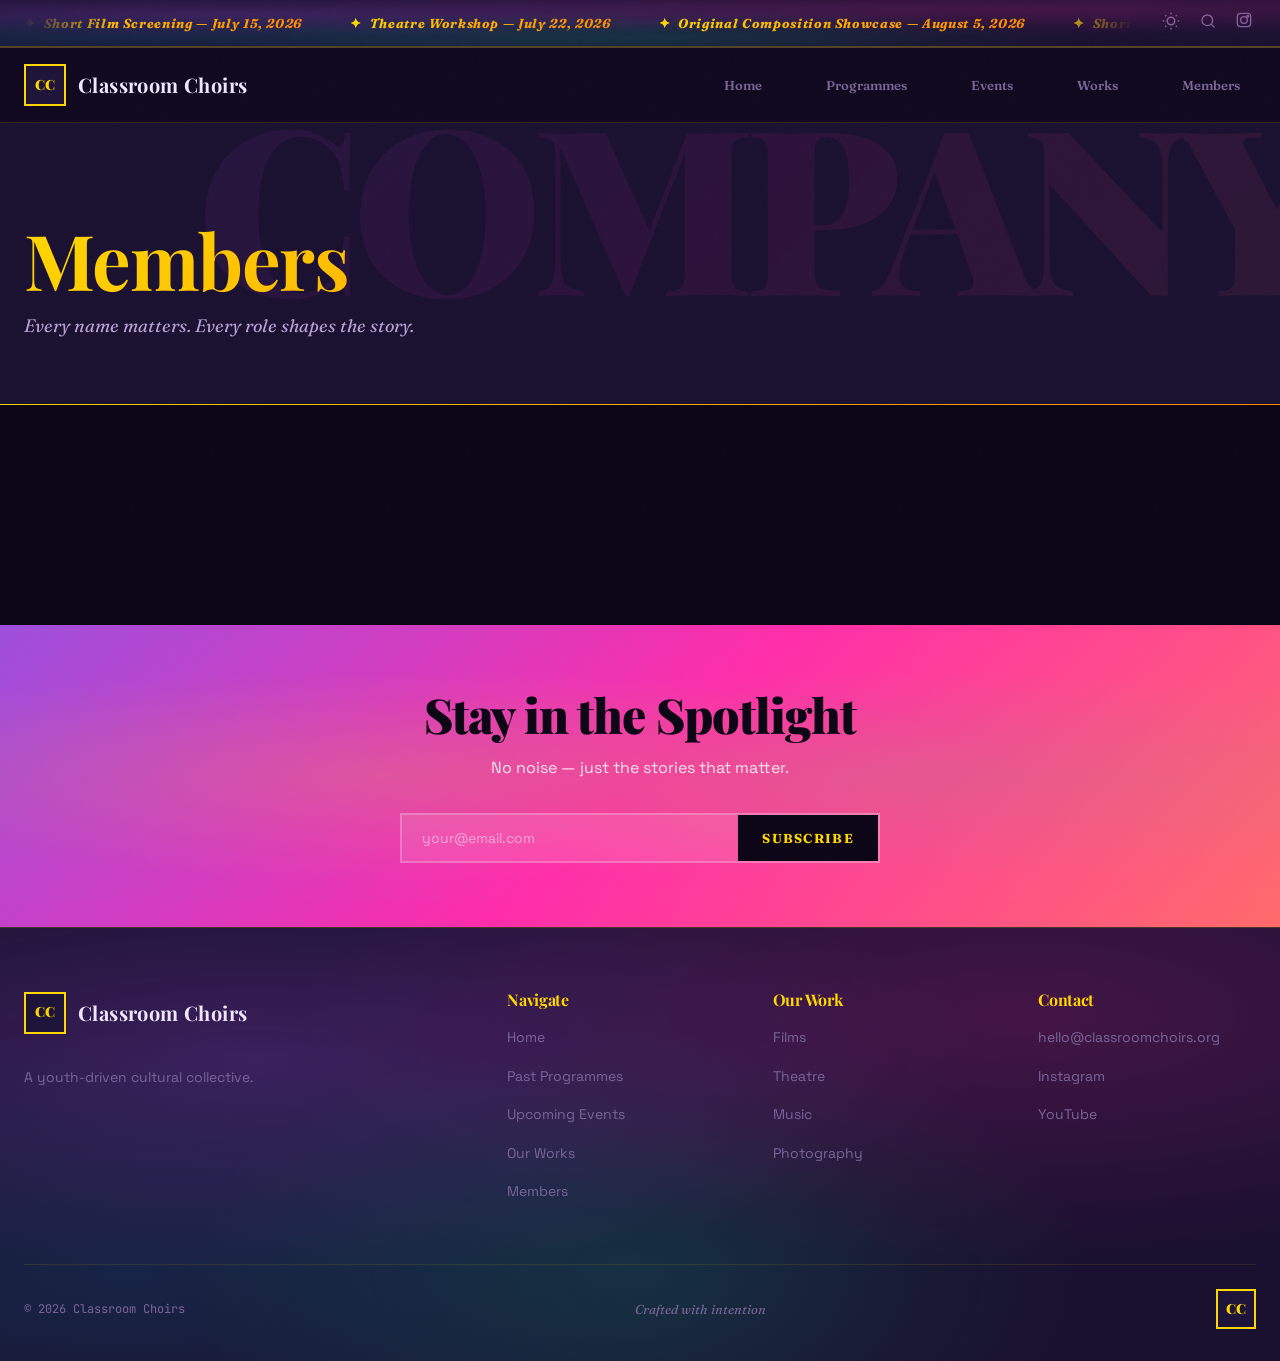
==== commit de02da48: "Maximalist redesign: jewel tones, rich gradients, ornamental design - Playfair Display + Fraunces + " ====
--- a/members.html
+++ b/members.html
@@ -1,220 +1,29 @@
 <!DOCTYPE html>
-<html lang="en">
+<html lang="en" data-theme="dark">
 <head>
   <meta charset="UTF-8">
   <meta name="viewport" content="width=device-width, initial-scale=1.0">
-  <title>Members — Classroom Choirs</title>
-  <meta name="description" content="The company. Every name matters.">
+  <title>Members &mdash; Classroom Choirs</title>
   <link rel="stylesheet" href="css/style.css">
 </head>
 <body>
-
-  <div class="curtain" aria-hidden="true">
-    <div class="curtain__panel curtain__panel--left"></div>
-    <div class="curtain__panel curtain__panel--right"></div>
-  </div>
-
+  <div class="curtain" aria-hidden="true"><div class="curtain__panel curtain__panel--left"></div><div class="curtain__panel curtain__panel--right"></div></div>
   <div class="scroll-progress" aria-hidden="true"></div>
   <div class="scroll-progress__label">End of Act</div>
   <div class="page-transition" aria-hidden="true"></div>
+  <div class="topbar" role="banner"><div class="container topbar__inner"><div class="topbar__marquee" aria-label="Announcements"><div class="topbar__marquee-track"><span class="topbar__marquee-item">Short Film Screening &mdash; July 15, 2026</span><span class="topbar__marquee-item">Theatre Workshop &mdash; July 22, 2026</span><span class="topbar__marquee-item">Original Composition Showcase &mdash; August 5, 2026</span><span class="topbar__marquee-item">Short Film Screening &mdash; July 15, 2026</span><span class="topbar__marquee-item">Theatre Workshop &mdash; July 22, 2026</span><span class="topbar__marquee-item">Original Composition Showcase &mdash; August 5, 2026</span></div></div><div class="topbar__actions"><button class="topbar__action-btn theme-toggle" aria-label="Toggle theme"></button><button class="topbar__action-btn topbar__action-btn--search" aria-label="Search"><svg width="16" height="16" viewBox="0 0 24 24" fill="none" stroke="currentColor" stroke-width="2" stroke-linecap="round"><circle cx="11" cy="11" r="8"/><line x1="21" y1="21" x2="16.65" y2="16.65"/></svg></button><a href="#" class="topbar__action-btn" aria-label="Instagram"><svg width="16" height="16" viewBox="0 0 24 24" fill="none" stroke="currentColor" stroke-width="2" stroke-linecap="round"><rect x="2" y="2" width="20" height="20" rx="5"/><circle cx="12" cy="12" r="5"/><circle cx="17.5" cy="6.5" r="1.5"/></svg></a></div></div></div>
+  <nav class="navbar" role="navigation"><div class="container navbar__inner"><a href="index.html" class="navbar__brand"><div class="navbar__emblem" aria-hidden="true"><span>CC</span></div><span class="navbar__brand-text">Classroom Choirs</span></a><div class="navbar__links"><a href="index.html" class="navbar__link">Home</a><a href="past-programmes.html" class="navbar__link">Programmes</a><a href="upcoming-events.html" class="navbar__link">Events</a><a href="our-works.html" class="navbar__link">Works</a><a href="members.html" class="navbar__link">Members</a></div><div class="navbar__hamburger" aria-label="Toggle menu" role="button" tabindex="0"><span class="navbar__hamburger-line"></span><span class="navbar__hamburger-line"></span><span class="navbar__hamburger-line"></span></div></div></nav>
+  <div class="mobile-menu" role="dialog" aria-label="Mobile navigation"><button class="mobile-menu__close" aria-label="Close menu">&times;</button><a href="index.html" class="mobile-menu__link">Home</a><a href="past-programmes.html" class="mobile-menu__link">Programmes</a><a href="upcoming-events.html" class="mobile-menu__link">Events</a><a href="our-works.html" class="mobile-menu__link">Works</a><a href="members.html" class="mobile-menu__link">Members</a></div>
+  <div class="search-overlay" role="dialog" aria-label="Search"><button class="search-overlay__close" aria-label="Close search">&times;</button><input type="text" class="search-overlay__input" placeholder="Search..." aria-label="Search"><div class="search-overlay__results"></div></div>
+  <div class="lightbox" role="dialog" aria-label="Preview"><button class="lightbox__close" aria-label="Close preview">&times;</button><div class="lightbox__content"></div></div>
 
-  <!-- Topbar -->
-  <div class="topbar" role="banner">
-    <div class="container topbar__inner">
-      <div class="topbar__marquee" aria-label="Upcoming announcements">
-        <div class="topbar__marquee-track">
-          <span class="topbar__marquee-item">Short Film Screening — July 15, 2026</span>
-          <span class="topbar__marquee-item">Theatre Workshop — July 22, 2026</span>
-          <span class="topbar__marquee-item">Original Composition Showcase — August 5, 2026</span>
-          <span class="topbar__marquee-item">Short Film Screening — July 15, 2026</span>
-          <span class="topbar__marquee-item">Theatre Workshop — July 22, 2026</span>
-          <span class="topbar__marquee-item">Original Composition Showcase — August 5, 2026</span>
-        </div>
-      </div>
-      <div class="topbar__actions">
-        <button class="topbar__action-btn topbar__action-btn--search" aria-label="Search">
-          <svg width="16" height="16" viewBox="0 0 24 24" fill="none" stroke="currentColor" stroke-width="2" stroke-linecap="round"><circle cx="11" cy="11" r="8"/><line x1="21" y1="21" x2="16.65" y2="16.65"/></svg>
-        </button>
-        <a href="#" class="topbar__action-btn" aria-label="Instagram">
-          <svg width="16" height="16" viewBox="0 0 24 24" fill="none" stroke="currentColor" stroke-width="2" stroke-linecap="round"><rect x="2" y="2" width="20" height="20" rx="5"/><circle cx="12" cy="12" r="5"/><circle cx="17.5" cy="6.5" r="1.5"/></svg>
-        </a>
-      </div>
-    </div>
-  </div>
-
-  <!-- Navbar -->
-  <nav class="navbar" role="navigation" aria-label="Main navigation">
-    <div class="container navbar__inner">
-      <a href="index.html" class="navbar__brand">
-        <div class="navbar__emblem" aria-hidden="true">CC</div>
-        <span class="navbar__brand-text">Classroom Choirs</span>
-      </a>
-      <div class="navbar__links">
-        <a href="index.html" class="navbar__link">Home</a>
-        <a href="past-programmes.html" class="navbar__link">Programmes</a>
-        <a href="upcoming-events.html" class="navbar__link">Events</a>
-        <a href="our-works.html" class="navbar__link">Works</a>
-        <a href="members.html" class="navbar__link is-active">Members</a>
-      </div>
-      <div class="navbar__hamburger" aria-label="Toggle menu" role="button" tabindex="0">
-        <span class="navbar__hamburger-line"></span>
-        <span class="navbar__hamburger-line"></span>
-        <span class="navbar__hamburger-line"></span>
-      </div>
-    </div>
-  </nav>
-
-  <div class="mobile-menu" role="dialog" aria-label="Mobile navigation">
-    <button class="mobile-menu__close" aria-label="Close menu">✕</button>
-    <a href="index.html" class="mobile-menu__link">Home</a>
-    <a href="past-programmes.html" class="mobile-menu__link">Programmes</a>
-    <a href="upcoming-events.html" class="mobile-menu__link">Events</a>
-    <a href="our-works.html" class="mobile-menu__link">Works</a>
-    <a href="members.html" class="mobile-menu__link">Members</a>
-  </div>
-
-  <div class="search-overlay" role="dialog" aria-label="Search">
-    <button class="search-overlay__close" aria-label="Close search">✕</button>
-    <input type="text" class="search-overlay__input" placeholder="Search works, events, members..." aria-label="Search">
-    <div class="search-overlay__results"></div>
-  </div>
-
-  <div class="lightbox" role="dialog" aria-label="Preview">
-    <button class="lightbox__close" aria-label="Close preview">✕</button>
-    <div class="lightbox__content"></div>
-  </div>
-
-  <!-- ═══════════════════════════════════════════════════════════
-       PAGE HEADER
-       ═══════════════════════════════════════════════════════════ -->
-  <section class="page-header">
-    <div class="ghost-text" style="top:-20px;right:-40px;">COMPANY</div>
-    <div class="container" style="position:relative;z-index:1;">
-      <h1 class="page-header__title reveal">The Company</h1>
-      <p class="page-header__subtitle reveal">Every name matters. Every role shapes the story.</p>
-    </div>
-  </section>
-
-  <!-- ═══════════════════════════════════════════════════════════
-       MEMBERS GRID
-       ═══════════════════════════════════════════════════════════ -->
-  <section class="section" aria-label="Members">
-    <div class="container">
-      <div class="members-grid" id="membersGrid">
-        <!-- Populated by JS -->
-      </div>
-    </div>
-  </section>
-
-  <!-- Newsletter -->
-  <section class="newsletter" aria-label="Newsletter">
-    <div class="container">
-      <div class="newsletter__inner reveal">
-        <h2 class="newsletter__title">Stay in the Spotlight</h2>
-        <p class="newsletter__text">Follow our journey. New stories, new works, new beginnings.</p>
-        <form class="newsletter__form" onsubmit="return false;">
-          <input type="email" class="newsletter__input" placeholder="your@email.com" aria-label="Email address" required>
-          <button type="submit" class="newsletter__submit">Subscribe</button>
-        </form>
-      </div>
-    </div>
-  </section>
-
-  <!-- Footer -->
-  <footer class="footer" role="contentinfo">
-    <div class="container">
-      <div class="footer__grid">
-        <div>
-          <a href="index.html" class="navbar__brand" style="margin-bottom:var(--space-md);display:inline-flex;">
-            <div class="navbar__emblem" aria-hidden="true">CC</div>
-            <span class="navbar__brand-text">Classroom Choirs</span>
-          </a>
-          <p class="footer__brand-desc">A youth-driven cultural collective producing short films, theatre, original music, and photography.</p>
-        </div>
-        <div>
-          <h4 class="footer__heading">Navigate</h4>
-          <a href="index.html" class="footer__link">Home</a>
-          <a href="past-programmes.html" class="footer__link">Past Programmes</a>
-          <a href="upcoming-events.html" class="footer__link">Upcoming Events</a>
-          <a href="our-works.html" class="footer__link">Our Works</a>
-          <a href="members.html" class="footer__link">Members</a>
-        </div>
-        <div>
-          <h4 class="footer__heading">Our Work</h4>
-          <a href="our-works.html" class="footer__link">Films</a>
-          <a href="our-works.html" class="footer__link">Theatre</a>
-          <a href="our-works.html" class="footer__link">Music</a>
-          <a href="our-works.html" class="footer__link">Photography</a>
-        </div>
-        <div>
-          <h4 class="footer__heading">Contact</h4>
-          <a href="mailto:hello@classroomchoirs.org" class="footer__link">hello@classroomchoirs.org</a>
-          <a href="#" class="footer__link">Instagram</a>
-          <a href="#" class="footer__link">YouTube</a>
-        </div>
-      </div>
-      <div class="footer__bottom">
-        <span class="footer__copy">&copy; 2026 Classroom Choirs. All rights reserved.</span>
-        <span class="footer__tagline">Crafted with intention</span>
-        <div class="footer__emblem" aria-hidden="true">CC</div>
-      </div>
-    </div>
-  </footer>
-
-  <button class="back-to-top" aria-label="Back to top">↑</button>
-
+  <section class="page-header"><div class="ghost-text" style="top:-20px;right:-40px;">COMPANY</div><div class="container" style="position:relative;z-index:1;"><h1 class="page-header__title reveal">Members</h1><p class="page-header__subtitle reveal">Every name matters. Every role shapes the story.</p></div></section>
+  <section class="section" aria-label="Members"><div class="container"><div class="members-grid" id="membersGrid"></div></div></section>
+  <section class="newsletter" aria-label="Newsletter"><div class="container"><div class="newsletter__inner reveal"><h2 class="newsletter__title">Stay in the Spotlight</h2><p class="newsletter__text">No noise &mdash; just the stories that matter.</p><form class="newsletter__form" onsubmit="return false;"><input type="email" class="newsletter__input" placeholder="your@email.com" aria-label="Email" required><button type="submit" class="newsletter__submit">Subscribe</button></form></div></div></section>
+  <footer class="footer" role="contentinfo"><div class="container"><div class="footer__grid"><div><a href="index.html" class="navbar__brand" style="margin-bottom:var(--space-md);display:inline-flex;"><div class="navbar__emblem" aria-hidden="true"><span>CC</span></div><span class="navbar__brand-text">Classroom Choirs</span></a><p class="footer__brand-desc">A youth-driven cultural collective.</p></div><div><h4 class="footer__heading">Navigate</h4><a href="index.html" class="footer__link">Home</a><a href="past-programmes.html" class="footer__link">Past Programmes</a><a href="upcoming-events.html" class="footer__link">Upcoming Events</a><a href="our-works.html" class="footer__link">Our Works</a><a href="members.html" class="footer__link">Members</a></div><div><h4 class="footer__heading">Our Work</h4><a href="our-works.html" class="footer__link">Films</a><a href="our-works.html" class="footer__link">Theatre</a><a href="our-works.html" class="footer__link">Music</a><a href="our-works.html" class="footer__link">Photography</a></div><div><h4 class="footer__heading">Contact</h4><a href="mailto:hello@classroomchoirs.org" class="footer__link">hello@classroomchoirs.org</a><a href="#" class="footer__link">Instagram</a><a href="#" class="footer__link">YouTube</a></div></div><div class="footer__bottom"><span class="footer__copy">&copy; 2026 Classroom Choirs</span><span class="footer__tagline">Crafted with intention</span><div class="footer__emblem" aria-hidden="true">CC</div></div></div></footer>
+  <button class="back-to-top" aria-label="Back to top">&uarr;</button>
   <script src="js/app.js"></script>
   <script>
-    (function () {
-      var grid = document.getElementById('membersGrid');
-      if (!grid) return;
-      var db = JSON.parse(localStorage.getItem('cc-db') || '{}');
-      var members = db.members || [];
-
-      var initials = function (name) {
-        return name.split(' ').map(function (w) { return w[0]; }).join('');
-      };
-
-      var deptColors = {
-        'Direction': 'var(--accent)',
-        'Theatre': '#8B2500',
-        'Film': '#2a5d8f',
-        'Music': '#2a8f4d',
-        'Photography': '#8f7a2a',
-        'Scriptwriting': '#6a2a8f'
-      };
-
-      // Sort: founder first
-      members.sort(function (a, b) {
-        if (a.isFounder) return -1;
-        if (b.isFounder) return 1;
-        return 0;
-      });
-
-      grid.innerHTML = members.map(function (m, i) {
-        var accentColor = deptColors[m.department] || 'var(--accent)';
-        var photoContent = m.image ?
-          '<img src="' + m.image + '" alt="' + m.name + '">' :
-          '<div class="member-card__photo-placeholder">' + initials(m.name) + '</div>';
-
-        return '<div class="member-card' + (m.isFounder ? ' member-card--founder' : '') + '" style="opacity:0;transform:translateY(20px);transition:opacity 0.5s ease,transform 0.5s ease;">' +
-          '<div class="member-card__accent" style="background:' + accentColor + ';"></div>' +
-          '<div class="member-card__photo">' + photoContent + '</div>' +
-          '<div class="member-card__name">' + m.name + '</div>' +
-          '<div class="member-card__role">' + m.role + '</div>' +
-          '<div class="member-card__tags">' + m.tags + '</div>' +
-        '</div>';
-      }).join('');
-
-      setTimeout(function () {
-        grid.querySelectorAll('.member-card').forEach(function (card, i) {
-          setTimeout(function () {
-            card.style.opacity = '1';
-            card.style.transform = 'translateY(0)';
-          }, i * 80);
-        });
-      }, 100);
-    })();
+    (function(){var g=document.getElementById('membersGrid');if(!g)return;var db=JSON.parse(localStorage.getItem('cc-db')||'{}');var m=db.members||[];var ini=function(n){return n.split(' ').map(function(w){return w[0]}).join('')};var dc={'Direction':'var(--accent-gold)','Theatre':'var(--accent-magenta)','Film':'var(--accent-cyan)','Music':'var(--accent-emerald)','Photography':'var(--accent-amber)','Scriptwriting':'var(--accent-violet)'};m.sort(function(a,b){if(a.isFounder)return -1;if(b.isFounder)return 1;return 0});g.innerHTML=m.map(function(x){var ac=dc[x.department]||'var(--accent-gold)';var ph=x.image?'<img src="'+x.image+'" alt="'+x.name+'">':'<div class="member-card__photo-placeholder">'+ini(x.name)+'</div>';return '<div class="member-card'+(x.isFounder?' member-card--founder':'')+'" style="opacity:0;transform:translateY(20px);transition:opacity .5s ease,transform .5s ease;"><div class="member-card__accent" style="background:'+ac+';"></div><div class="member-card__photo">'+ph+'</div><div class="member-card__name">'+x.name+'</div><div class="member-card__role">'+x.role+'</div><div class="member-card__tags">'+x.tags+'</div></div>'}).join('');setTimeout(function(){g.querySelectorAll('.member-card').forEach(function(c,i){setTimeout(function(){c.style.opacity='1';c.style.transform='translateY(0)'},i*80)})},100)})();
   </script>
-</body>
-</html>
+</body></html>
--- a/css/style.css
+++ b/css/style.css
@@ -1,2156 +1,551 @@
 /* ═══════════════════════════════════════════════════════════════
-   CLASSROOM CHOIRS — "Intimate Stage Noir" Design System
-   ═══════════════════════════════════════════════════════════════ */
-
-/* ── Google Fonts ── */
-@import url('https://fonts.googleapis.com/css2?family=Cormorant+Garamond:ital,wght@0,300;0,400;0,500;0,600;0,700;1,300;1,400;1,500;1,600;1,700&family=DM+Sans:ital,opsz,wght@0,9..40,300;0,9..40,400;0,9..40,500;0,9..40,600;0,9..40,700;1,9..40,300;1,9..40,400;1,9..40,500&display=swap');
-
-/* ── Design Tokens ── */
+   CLASSROOM CHOIRS — MAXIMALIST REDESIGN
+   "More is more. Less is a bore."
+   ═══════════════════════════════════════════════════════════════ */
+@import url('https://fonts.googleapis.com/css2?family=Playfair+Display:ital,wght@0,400;0,500;0,600;0,700;0,800;0,900;1,400;1,700&family=Fraunces:ital,opsz,wght@0,9..144,100..900;1,9..144,100..900&family=Space+Grotesk:wght@300;400;500;600;700&family=JetBrains+Mono:wght@400;500;600;700&display=swap');
+
+/* ── DARK THEME (default) ── */
 :root {
-  /* Colour Palette */
-  --base:       #0D1B2A;
-  --base-deep:  #080f18;
-  --surface:    #121f2e;
-  --surface-elevated: #1a2d40;
-  --accent:     #D4A843;
-  --accent-dim: #b8922e;
-  --text:       #E8EDF2;
-  --text-muted: #6B7E91;
-  --text-dim:   #4a5d70;
-  --white:      #ffffff;
-  --playbill:   #f5f0e8;
-  --playbill-dark: #1a1a18;
-
-  /* Typography */
-  --font-display: 'Cormorant Garamond', 'Georgia', serif;
-  --font-body:    'DM Sans', -apple-system, BlinkMacSystemFont, 'Segoe UI', sans-serif;
-
-  /* Spacing */
-  --space-xs:  4px;
-  --space-sm:  8px;
-  --space-md:  16px;
-  --space-lg:  24px;
-  --space-xl:  32px;
-  --space-2xl: 48px;
-  --space-3xl: 64px;
-  --space-section: 96px;
-
-  /* Transitions */
-  --ease-out: cubic-bezier(0.16, 1, 0.3, 1);
-  --ease-in-out: cubic-bezier(0.45, 0, 0.55, 1);
-
-  /* Z-index layers */
-  --z-base:    1;
-  --z-nav:     100;
-  --z-overlay: 200;
-  --z-curtain: 300;
-  --z-progress: 400;
-  --z-top:     9999;
+  --bg-deep:      #0c0515;
+  --bg-primary:   #120a20;
+  --bg-secondary: #1a1030;
+  --bg-card:      #1e1338;
+  --bg-card-hover:#261845;
+  --bg-surface:   #160d2a;
+
+  --text-primary:   #f0e6ff;
+  --text-secondary: #b8a0d6;
+  --text-muted:     #7a6599;
+  --text-inverse:   #0c0515;
+
+  --accent-gold:    #ffd700;
+  --accent-emerald: #00e68a;
+  --accent-magenta: #ff2daa;
+  --accent-cyan:    #00d4ff;
+  --accent-violet:  #9d4edd;
+  --accent-coral:   #ff6b6b;
+  --accent-amber:   #ffaa00;
+
+  --gradient-royal:   linear-gradient(135deg, #9d4edd 0%, #ff2daa 50%, #ff6b6b 100%);
+  --gradient-jewel:   linear-gradient(135deg, #00e68a 0%, #00d4ff 50%, #9d4edd 100%);
+  --gradient-sunset:  linear-gradient(135deg, #ff2daa 0%, #ff6b6b 30%, #ffaa00 70%, #ffd700 100%);
+  --gradient-aurora:  linear-gradient(135deg, #00e68a 0%, #00d4ff 25%, #9d4edd 50%, #ff2daa 75%, #ff6b6b 100%);
+  --gradient-gold:    linear-gradient(135deg, #ffd700 0%, #ffaa00 50%, #ff8800 100%);
+  --gradient-deep:    linear-gradient(135deg, #0c0515 0%, #1a1030 40%, #261845 100%);
+  --gradient-mesh:    radial-gradient(at 20% 30%, rgba(157,78,221,.25) 0,transparent 50%),
+                      radial-gradient(at 80% 20%, rgba(255,45,170,.18) 0,transparent 50%),
+                      radial-gradient(at 50% 80%, rgba(0,230,138,.12) 0,transparent 50%),
+                      radial-gradient(at 10% 80%, rgba(0,212,255,.1) 0,transparent 50%);
+
+  --font-display: 'Playfair Display', Georgia, serif;
+  --font-accent:  'Fraunces', serif;
+  --font-body:    'Space Grotesk', sans-serif;
+  --font-mono:    'JetBrains Mono', monospace;
+
+  --space-3xs:2px;--space-2xs:4px;--space-xs:8px;--space-sm:12px;--space-md:16px;
+  --space-lg:24px;--space-xl:32px;--space-2xl:48px;--space-3xl:64px;--space-4xl:96px;
+  --space-section:110px;
+
+  --border-ornate:2px solid rgba(255,215,0,.25);
+  --border-glow:  2px solid rgba(157,78,221,.4);
+
+  --ease-out: cubic-bezier(.16,1,.3,1);
+  --ease-expo: cubic-bezier(.87,0,.13,1);
+
+  --z-nav:100;--z-overlay:200;--z-curtain:300;--z-progress:400;
+
+  --shadow-glow-gold:0 0 30px rgba(255,215,0,.2),0 0 60px rgba(255,215,0,.08);
+  --shadow-glow-violet:0 0 30px rgba(157,78,221,.25),0 0 60px rgba(157,78,221,.1);
+  --shadow-glow-magenta:0 0 30px rgba(255,45,170,.2),0 0 60px rgba(255,45,170,.08);
+  --shadow-card:0 8px 32px rgba(0,0,0,.4);
 }
 
-/* ── Reset & Base ── */
-*, *::before, *::after {
-  margin: 0;
-  padding: 0;
-  box-sizing: border-box;
+/* ── LIGHT THEME ── */
+[data-theme="light"] {
+  --bg-deep:      #f8f4ff;
+  --bg-primary:   #faf7ff;
+  --bg-secondary: #f0eaf8;
+  --bg-card:      #ffffff;
+  --bg-card-hover:#f5f0ff;
+  --bg-surface:   #ede5f8;
+
+  --text-primary:   #1a0a30;
+  --text-secondary: #4a3566;
+  --text-muted:     #8a7599;
+  --text-inverse:   #f8f4ff;
+
+  --accent-gold:    #cc9900;
+  --accent-emerald: #009955;
+  --accent-magenta: #cc0088;
+  --accent-cyan:    #0088aa;
+  --accent-violet:  #7722cc;
+  --accent-coral:   #cc4444;
+  --accent-amber:   #cc7700;
+
+  --gradient-royal:   linear-gradient(135deg, #7722cc 0%, #cc0088 50%, #cc4444 100%);
+  --gradient-jewel:   linear-gradient(135deg, #009955 0%, #0088aa 50%, #7722cc 100%);
+  --gradient-sunset:  linear-gradient(135deg, #cc0088 0%, #cc4444 30%, #cc7700 70%, #cc9900 100%);
+  --gradient-aurora:  linear-gradient(135deg, #009955 0%, #0088aa 25%, #7722cc 50%, #cc0088 75%, #cc4444 100%);
+  --gradient-gold:    linear-gradient(135deg, #cc9900 0%, #cc7700 50%, #cc5500 100%);
+  --gradient-deep:    linear-gradient(135deg, #f8f4ff 0%, #f0eaf8 40%, #e8dff2 100%);
+  --gradient-mesh:    radial-gradient(at 20% 30%, rgba(119,34,204,.08) 0,transparent 50%),
+                      radial-gradient(at 80% 20%, rgba(204,0,136,.06) 0,transparent 50%),
+                      radial-gradient(at 50% 80%, rgba(0,153,85,.05) 0,transparent 50%);
+
+  --border-ornate:2px solid rgba(204,153,0,.3);
+  --border-glow:  2px solid rgba(119,34,204,.3);
+
+  --shadow-glow-gold:0 0 20px rgba(204,153,0,.12),0 0 40px rgba(204,153,0,.05);
+  --shadow-glow-violet:0 0 20px rgba(119,34,204,.12),0 0 40px rgba(119,34,204,.05);
+  --shadow-glow-magenta:0 0 20px rgba(204,0,136,.1),0 0 40px rgba(204,0,136,.04);
+  --shadow-card:0 8px 32px rgba(0,0,0,.1);
 }
 
-html {
-  scroll-behavior: smooth;
-  -webkit-text-size-adjust: 100%;
+/* ── RESET ── */
+*,*::before,*::after{margin:0;padding:0;box-sizing:border-box}
+html{scroll-behavior:smooth}
+body{font-family:var(--font-body);font-size:16px;line-height:1.6;color:var(--text-primary);background:var(--bg-deep);-webkit-font-smoothing:antialiased;overflow-x:hidden;transition:background .6s var(--ease-out),color .6s var(--ease-out)}
+body.no-scroll{overflow:hidden}
+img{max-width:100%;height:auto;display:block}
+a{color:var(--accent-gold);text-decoration:none;transition:color .2s var(--ease-out)}
+a:hover{color:var(--accent-magenta)}
+ul,ol{list-style:none}
+button{font-family:var(--font-body);cursor:pointer;border:none;background:none;color:inherit}
+input{font-family:var(--font-body);color:var(--text-primary)}
+::selection{background:var(--accent-gold);color:var(--text-inverse)}
+
+/* ── DECORATIVE NOISE ── */
+body::after{content:'';position:fixed;inset:0;opacity:.025;pointer-events:none;z-index:9998;background-image:url("data:image/svg+xml,%3Csvg viewBox='0 0 512 512' xmlns='http://www.w3.org/2000/svg'%3E%3Cfilter id='n'%3E%3CfeTurbulence type='fractalNoise' baseFrequency='.65' numOctaves='4' stitchTiles='stitch'/%3E%3C/filter%3E%3Crect width='100%25' height='100%25' filter='url(%23n)' opacity='1'/%3E%3C/svg%3E");background-size:256px}
+
+/* ── TYPOGRAPHY ── */
+h1,h2,h3,h4{font-family:var(--font-display);font-weight:700;line-height:1.05;letter-spacing:-.02em}
+h1{font-size:clamp(2.5rem,8vw,7rem)}
+h2{font-size:clamp(2rem,5vw,4rem)}
+h3{font-size:clamp(1.5rem,3vw,2.5rem)}
+h4{font-size:clamp(1.125rem,2vw,1.75rem)}
+p{color:var(--text-secondary);max-width:62ch}
+.font-accent{font-family:var(--font-accent)}
+.font-display{font-family:var(--font-display)}
+.font-mono{font-family:var(--font-mono)}
+
+.ornament{font-family:var(--font-accent);font-style:italic;color:var(--accent-gold);letter-spacing:.05em}
+
+/* Ghost text */
+.ghost-text{position:absolute;font-family:var(--font-display);font-weight:900;font-size:clamp(5rem,18vw,16rem);text-transform:uppercase;line-height:.85;letter-spacing:-.04em;pointer-events:none;user-select:none;white-space:nowrap;z-index:0;background:var(--gradient-royal);-webkit-background-clip:text;-webkit-text-fill-color:transparent;background-clip:text;opacity:.08}
+
+/* ── LAYOUT ── */
+.container{width:100%;max-width:1400px;margin:0 auto;padding:0 var(--space-lg)}
+.section{padding:var(--space-section) 0;position:relative}
+.section--tight{padding:var(--space-4xl) 0}
+
+/* ═══════════════════════════════════════════════════════════════
+   CURTAIN
+   ═══════════════════════════════════════════════════════════════ */
+.curtain{position:fixed;inset:0;z-index:var(--z-curtain);pointer-events:none}
+.curtain__panel{position:absolute;top:0;width:50%;height:100%;transition:transform .9s var(--ease-expo)}
+.curtain__panel--left{left:0;background:var(--gradient-royal)}
+.curtain__panel--right{right:0;background:var(--gradient-jewel)}
+.curtain.is-open .curtain__panel--left{transform:translateX(-100%)}
+.curtain.is-open .curtain__panel--right{transform:translateX(100%)}
+.curtain.is-hidden{display:none}
+
+/* ═══════════════════════════════════════════════════════════════
+   SCROLL PROGRESS
+   ═══════════════════════════════════════════════════════════════ */
+.scroll-progress{position:fixed;top:0;left:0;height:4px;background:var(--gradient-aurora);z-index:var(--z-progress);transition:width .1s linear;width:0;background-size:200% 100%;animation:shimmer 3s linear infinite}
+@keyframes shimmer{0%{background-position:200% 0}100%{background-position:-200% 0}}
+.scroll-progress__label{position:fixed;top:12px;right:20px;font-family:var(--font-accent);font-style:italic;font-size:.8125rem;font-weight:600;color:var(--accent-gold);opacity:0;transition:opacity .4s var(--ease-out);z-index:var(--z-progress)}
+.scroll-progress.is-complete .scroll-progress__label{opacity:1}
+
+/* ═══════════════════════════════════════════════════════════════
+   TOPBAR
+   ═══════════════════════════════════════════════════════════════ */
+.topbar{background:var(--bg-secondary);border-bottom:var(--border-ornate);padding:8px 0;font-size:.75rem;overflow:hidden;position:relative;z-index:var(--z-nav)}
+.topbar::before{content:'';position:absolute;inset:0;background:var(--gradient-mesh);pointer-events:none}
+.topbar__inner{display:flex;align-items:center;justify-content:space-between}
+.topbar__marquee{flex:1;overflow:hidden;mask-image:linear-gradient(to right,transparent,black 8%,black 92%,transparent);-webkit-mask-image:linear-gradient(to right,transparent,black 8%,black 92%,transparent)}
+.topbar__marquee-track{display:flex;gap:var(--space-2xl);animation:marquee 28s linear infinite;white-space:nowrap;width:max-content}
+@keyframes marquee{0%{transform:translateX(0)}100%{transform:translateX(-50%)}}
+.topbar__marquee-item{display:inline-flex;align-items:center;gap:var(--space-xs);background:var(--gradient-gold);-webkit-background-clip:text;-webkit-text-fill-color:transparent;background-clip:text;font-family:var(--font-accent);font-weight:700;font-style:italic;letter-spacing:.05em;font-size:.8125rem}
+.topbar__marquee-item::before{content:'\2726';-webkit-text-fill-color:var(--accent-gold);font-style:normal}
+.topbar__actions{display:flex;align-items:center;gap:var(--space-sm);padding-left:var(--space-lg);flex-shrink:0}
+.topbar__action-btn{color:var(--text-muted);transition:all .2s var(--ease-out);padding:4px}
+.topbar__action-btn:hover{color:var(--accent-gold);filter:drop-shadow(0 0 8px rgba(255,215,0,.4))}
+
+/* ═══════════════════════════════════════════════════════════════
+   NAVBAR — ORNATE
+   ═══════════════════════════════════════════════════════════════ */
+.navbar{position:sticky;top:0;z-index:var(--z-nav);padding:var(--space-md) 0;background:rgba(18,10,32,.85);backdrop-filter:blur(16px);-webkit-backdrop-filter:blur(16px);border-bottom:1px solid rgba(255,215,0,.15);transition:all .4s var(--ease-out)}
+.navbar.is-scrolled{background:rgba(18,10,32,.96);border-bottom-color:var(--accent-gold);box-shadow:0 4px 30px rgba(255,215,0,.1)}
+.navbar__inner{display:flex;align-items:center;justify-content:space-between}
+.navbar__brand{display:flex;align-items:center;gap:var(--space-sm);text-decoration:none}
+.navbar__emblem{width:42px;height:42px;border:2px solid var(--accent-gold);background:var(--bg-card);display:flex;align-items:center;justify-content:center;font-family:var(--font-display);font-size:.875rem;font-weight:900;color:var(--accent-gold);transition:all .3s var(--ease-out);position:relative;overflow:hidden}
+.navbar__emblem::before{content:'';position:absolute;inset:0;background:var(--gradient-gold);opacity:0;transition:opacity .3s var(--ease-out)}
+.navbar__brand:hover .navbar__emblem{box-shadow:var(--shadow-glow-gold)}
+.navbar__brand:hover .navbar__emblem::before{opacity:1}
+.navbar__emblem span{position:relative;z-index:1}
+.navbar__brand-text{font-family:var(--font-display);font-size:1.25rem;font-weight:700;color:var(--text-primary);letter-spacing:.02em}
+.navbar__links{display:flex;align-items:center;gap:var(--space-xl)}
+.navbar__link{font-family:var(--font-accent);font-size:.8125rem;font-weight:600;color:var(--text-muted);text-decoration:none;padding:var(--space-xs) var(--space-md);position:relative;transition:all .3s var(--ease-out)}
+.navbar__link::after{content:'';position:absolute;bottom:0;left:50%;width:0;height:2px;background:var(--gradient-gold);transition:all .3s var(--ease-out);transform:translateX(-50%)}
+.navbar__link:hover,.navbar__link.is-active{color:var(--accent-gold)}
+.navbar__link:hover::after,.navbar__link.is-active::after{width:80%}
+.navbar__link.is-active{color:var(--accent-gold)}
+
+/* Hamburger */
+.navbar__hamburger{display:none;flex-direction:column;gap:5px;padding:8px;cursor:pointer}
+.navbar__hamburger-line{width:26px;height:2px;background:var(--accent-gold);transition:all .3s var(--ease-out);border-radius:2px}
+.navbar__hamburger.is-active .navbar__hamburger-line:nth-child(1){transform:translateY(7px) rotate(45deg)}
+.navbar__hamburger.is-active .navbar__hamburger-line:nth-child(2){opacity:0}
+.navbar__hamburger.is-active .navbar__hamburger-line:nth-child(3){transform:translateY(-7px) rotate(-45deg)}
+
+/* Mobile Menu */
+.mobile-menu{position:fixed;top:0;right:0;width:100%;height:100vh;background:var(--bg-primary);z-index:var(--z-overlay);display:flex;flex-direction:column;justify-content:center;align-items:center;gap:var(--space-xl);transform:translateX(100%);transition:transform .6s var(--ease-expo);overflow:hidden}
+.mobile-menu::before{content:'';position:absolute;inset:0;background:var(--gradient-mesh);pointer-events:none}
+.mobile-menu.is-open{transform:translateX(0)}
+.mobile-menu__link{font-family:var(--font-display);font-size:clamp(2rem,8vw,3.5rem);font-weight:700;color:var(--text-primary);text-decoration:none;position:relative;z-index:1;transition:all .3s var(--ease-out)}
+.mobile-menu__link:hover{background:var(--gradient-gold);-webkit-background-clip:text;-webkit-text-fill-color:transparent;background-clip:text}
+.mobile-menu__close{position:absolute;top:var(--space-lg);right:var(--space-lg);color:var(--text-muted);font-size:1.5rem;cursor:pointer;padding:8px;border:1px solid var(--border-color);border-radius:50%;width:40px;height:40px;display:flex;align-items:center;justify-content:center;z-index:2;transition:all .3s var(--ease-out)}
+.mobile-menu__close:hover{color:var(--accent-gold);border-color:var(--accent-gold)}
+
+/* ═══════════════════════════════════════════════════════════════
+   BUTTONS — ORNATE
+   ═══════════════════════════════════════════════════════════════ */
+.btn{display:inline-flex;align-items:center;gap:var(--space-sm);font-family:var(--font-accent);font-size:.875rem;font-weight:600;letter-spacing:.05em;padding:16px 32px;border:2px solid transparent;cursor:pointer;transition:all .4s var(--ease-out);text-decoration:none;position:relative;overflow:hidden}
+.btn::before{content:'';position:absolute;inset:0;background:var(--gradient-aurora);background-size:200% 100%;opacity:0;transition:opacity .4s var(--ease-out);z-index:0}
+.btn span,.btn{position:relative;z-index:1}
+.btn--primary{background:var(--gradient-gold);color:var(--text-inverse);border-color:var(--accent-gold);box-shadow:var(--shadow-glow-gold)}
+.btn--primary:hover{transform:translateY(-3px);box-shadow:0 0 40px rgba(255,215,0,.35),0 12px 40px rgba(0,0,0,.3)}
+.btn--outline{background:transparent;color:var(--accent-gold);border:2px solid var(--accent-gold)}
+.btn--outline:hover{background:var(--accent-gold);color:var(--text-inverse);box-shadow:var(--shadow-glow-gold);transform:translateY(-3px)}
+.btn--ghost{background:transparent;color:var(--accent-gold);border:none;padding:8px 0;font-family:var(--font-accent)}
+.btn--ghost:hover{color:var(--accent-magenta)}
+.btn--ghost::after{content:' \2192';transition:transform .3s var(--ease-out);display:inline-block}
+.btn--ghost:hover::after{transform:translateX(6px)}
+
+/* ═══════════════════════════════════════════════════════════════
+   HERO — LAYERED & DRAMATIC
+   ═══════════════════════════════════════════════════════════════ */
+.hero{position:relative;min-height:100vh;display:flex;align-items:center;overflow:hidden}
+.hero__bg{position:absolute;inset:0;background:var(--gradient-deep);z-index:0}
+.hero__bg::before{content:'';position:absolute;inset:0;background:var(--gradient-mesh);animation:meshFloat 15s ease-in-out infinite alternate}
+@keyframes meshFloat{0%{transform:scale(1) rotate(0deg)}100%{transform:scale(1.1) rotate(2deg)}}
+.hero__bg::after{content:'';position:absolute;inset:0;background:radial-gradient(ellipse at 70% 50%,rgba(255,215,0,.08) 0%,transparent 60%)}
+.hero__content{position:relative;z-index:2;width:100%;padding:var(--space-4xl) 0}
+.hero__eyebrow{font-family:var(--font-mono);font-size:.75rem;font-weight:600;letter-spacing:.4em;text-transform:uppercase;background:var(--gradient-gold);-webkit-background-clip:text;-webkit-text-fill-color:transparent;background-clip:text;margin-bottom:var(--space-lg);display:flex;align-items:center;gap:var(--space-md);opacity:0;transform:translateY(20px);animation:heroReveal .8s var(--ease-out) .6s forwards}
+.hero__eyebrow::before{content:'';width:60px;height:2px;background:var(--gradient-gold)}
+.hero__title{font-family:var(--font-display);font-size:clamp(3rem,9vw,8rem);font-weight:900;line-height:.95;margin-bottom:var(--space-lg);opacity:0;transform:translateY(30px);animation:heroReveal 1s var(--ease-out) .8s forwards}
+.hero__title .line-1{display:block;background:var(--gradient-gold);-webkit-background-clip:text;-webkit-text-fill-color:transparent;background-clip:text}
+.hero__title .line-2{display:block;font-style:italic;font-family:var(--font-accent);background:var(--gradient-royal);-webkit-background-clip:text;-webkit-text-fill-color:transparent;background-clip:text}
+.hero__subtitle{font-family:var(--font-body);font-size:clamp(1rem,2vw,1.25rem);color:var(--text-secondary);margin-bottom:var(--space-xl);max-width:48ch;opacity:0;transform:translateY(20px);animation:heroReveal .8s var(--ease-out) 1.1s forwards}
+.hero__tagline{font-family:var(--font-accent);font-size:clamp(1.125rem,2.5vw,1.5rem);font-style:italic;color:var(--accent-gold);margin-bottom:var(--space-2xl);min-height:2em;opacity:0;transform:translateY(20px);animation:heroReveal .8s var(--ease-out) 1.3s forwards}
+.hero__tagline .cursor{display:inline-block;width:2px;height:1em;background:var(--accent-magenta);margin-left:3px;vertical-align:text-bottom;animation:blink .7s step-end infinite}
+@keyframes blink{0%,100%{opacity:1}50%{opacity:0}}
+.hero__actions{display:flex;gap:var(--space-md);flex-wrap:wrap;opacity:0;transform:translateY(20px);animation:heroReveal .8s var(--ease-out) 1.7s forwards}
+.hero__ornament{position:absolute;top:15%;right:8%;font-size:8rem;opacity:.06;font-family:var(--font-display);font-weight:900;color:var(--accent-gold);animation:float 6s ease-in-out infinite;pointer-events:none;z-index:1}
+@keyframes float{0%,100%{transform:translateY(0) rotate(0deg)}50%{transform:translateY(-20px) rotate(3deg)}}
+@keyframes heroReveal{to{opacity:1;transform:translateY(0)}}
+
+/* ═══════════════════════════════════════════════════════════════
+   STATS
+   ═══════════════════════════════════════════════════════════════ */
+.stats{background:var(--bg-secondary);position:relative;overflow:hidden}
+.stats::before{content:'';position:absolute;inset:0;background:var(--gradient-mesh);pointer-events:none}
+.stats::after{content:'';position:absolute;top:0;left:0;right:0;height:1px;background:var(--gradient-gold)}
+.stats__grid{display:grid;grid-template-columns:repeat(3,1fr);position:relative;z-index:1}
+.stats__item{padding:var(--space-3xl) var(--space-xl);text-align:center;position:relative}
+.stats__item:not(:last-child)::after{content:'';position:absolute;right:0;top:20%;height:60%;width:1px;background:linear-gradient(transparent,rgba(255,215,0,.3),transparent)}
+.stats__number{font-family:var(--font-display);font-size:clamp(3.5rem,7vw,6rem);font-weight:900;line-height:1;margin-bottom:var(--space-sm);background:var(--gradient-gold);-webkit-background-clip:text;-webkit-text-fill-color:transparent;background-clip:text}
+.stats__label{font-family:var(--font-mono);font-size:.6875rem;font-weight:500;letter-spacing:.2em;text-transform:uppercase;color:var(--text-muted)}
+.stats__ornament{position:absolute;font-family:var(--font-display);font-size:10rem;font-weight:900;color:var(--accent-gold);opacity:.04;pointer-events:none}
+
+/* ═══════════════════════════════════════════════════════════════
+   NAV TILES — RICH
+   ═══════════════════════════════════════════════════════════════ */
+.nav-tiles{display:grid;grid-template-columns:repeat(4,1fr);gap:var(--space-lg)}
+.nav-tile{position:relative;aspect-ratio:3/4;overflow:hidden;cursor:pointer;text-decoration:none;border:var(--border-ornate);transition:all .4s var(--ease-out)}
+.nav-tile::before{content:'';position:absolute;inset:0;background:var(--gradient-mesh);z-index:1;opacity:0;transition:opacity .4s var(--ease-out)}
+.nav-tile:hover::before{opacity:1}
+.nav-tile__image{position:absolute;inset:0;background:var(--bg-card);background-size:cover;background-position:center;transition:all .6s var(--ease-out)}
+.nav-tile__overlay{position:absolute;inset:0;background:linear-gradient(180deg,transparent 30%,rgba(12,5,21,.9) 100%);z-index:1}
+.nav-tile__content{position:absolute;bottom:0;left:0;right:0;padding:var(--space-xl);z-index:2;transform:translateY(20px);transition:transform .4s var(--ease-out)}
+.nav-tile__icon{font-size:2.5rem;margin-bottom:var(--space-sm);filter:drop-shadow(0 0 12px rgba(255,215,0,.3))}
+.nav-tile__title{font-family:var(--font-display);font-size:1.5rem;font-weight:700;color:var(--text-primary);margin-bottom:4px}
+.nav-tile__count{font-family:var(--font-mono);font-size:.6875rem;color:var(--accent-gold);letter-spacing:.15em;text-transform:uppercase;font-weight:500}
+.nav-tile:hover{transform:translateY(-6px);box-shadow:var(--shadow-glow-gold)}
+.nav-tile:hover .nav-tile__image{transform:scale(1.08);filter:brightness(.6) saturate(1.3)}
+.nav-tile:hover .nav-tile__content{transform:translateY(0)}
+
+/* ═══════════════════════════════════════════════════════════════
+   ABOUT
+   ═══════════════════════════════════════════════════════════════ */
+.about__grid{display:grid;grid-template-columns:1.2fr 1fr;gap:var(--space-3xl);align-items:start}
+.about__quote{font-family:var(--font-display);font-size:clamp(1.5rem,3vw,2.5rem);font-weight:700;font-style:italic;line-height:1.2;color:var(--text-primary);margin-bottom:var(--space-xl);padding:var(--space-lg);position:relative;background:var(--bg-card);border-left:4px solid var(--accent-gold)}
+.about__quote::before{content:'\201C';position:absolute;top:-10px;left:var(--space-md);font-size:5rem;font-family:var(--font-display);color:var(--accent-gold);opacity:.3;line-height:1}
+.about__text{margin-bottom:var(--space-md)}
+.about__pillars{display:grid;grid-template-columns:repeat(4,1fr);gap:var(--space-md);margin-top:var(--space-3xl)}
+.about__pillar{text-align:center;padding:var(--space-xl) var(--space-md);background:var(--bg-card);border:1px solid rgba(255,215,0,.15);transition:all .4s var(--ease-out);position:relative;overflow:hidden}
+.about__pillar::before{content:'';position:absolute;inset:0;background:var(--gradient-gold);opacity:0;transition:opacity .4s var(--ease-out)}
+.about__pillar:hover{transform:translateY(-4px);box-shadow:var(--shadow-glow-gold);border-color:var(--accent-gold)}
+.about__pillar:hover::before{opacity:.08}
+.about__pillar-icon{font-size:2rem;margin-bottom:var(--space-sm);position:relative;z-index:1}
+.about__pillar-name{font-family:var(--font-display);font-size:1rem;font-weight:700;color:var(--text-primary);position:relative;z-index:1}
+.about__image-wrapper{position:relative;border:var(--border-ornate);overflow:hidden}
+.about__image-wrapper::before{content:'';position:absolute;inset:8px;border:1px solid rgba(255,215,0,.15);z-index:1;pointer-events:none}
+.about__image-fallback{width:100%;aspect-ratio:4/5;background:var(--gradient-mesh),var(--bg-card);display:flex;align-items:center;justify-content:center;font-size:5rem;transition:transform .6s var(--ease-out)}
+.about__image-wrapper:hover .about__image-fallback{transform:scale(1.04)}
+
+/* ═══════════════════════════════════════════════════════════════
+   NEWSLETTER — JEWEL TONE
+   ═══════════════════════════════════════════════════════════════ */
+.newsletter{background:var(--gradient-royal);position:relative;overflow:hidden;padding:var(--space-3xl) 0}
+.newsletter::before{content:'';position:absolute;inset:0;background:radial-gradient(ellipse at 30% 50%,rgba(255,215,0,.15) 0%,transparent 50%);pointer-events:none}
+.newsletter::after{content:'';position:absolute;inset:0;background:radial-gradient(ellipse at 70% 50%,rgba(0,230,138,.1) 0%,transparent 50%);pointer-events:none}
+.newsletter__inner{text-align:center;max-width:600px;margin:0 auto;position:relative;z-index:1}
+.newsletter__title{font-family:var(--font-display);font-size:clamp(2rem,4vw,3rem);font-weight:900;color:var(--text-inverse);margin-bottom:var(--space-md)}
+.newsletter__text{color:rgba(255,255,255,.85);margin-bottom:var(--space-xl)}
+.newsletter__form{display:flex;gap:0;max-width:480px;margin:0 auto;border:2px solid rgba(255,255,255,.3);overflow:hidden}
+.newsletter__input{flex:1;padding:14px 20px;border:none;background:rgba(255,255,255,.1);color:var(--text-inverse);font-size:.875rem;outline:none;font-family:var(--font-body)}
+.newsletter__input::placeholder{color:rgba(255,255,255,.5)}
+.newsletter__input:focus{background:rgba(255,255,255,.15)}
+.newsletter__submit{padding:14px 24px;background:var(--text-inverse);color:var(--accent-gold);border:none;font-family:var(--font-accent);font-size:.8125rem;font-weight:700;letter-spacing:.1em;text-transform:uppercase;cursor:pointer;transition:all .3s var(--ease-out)}
+.newsletter__submit:hover{background:var(--accent-gold);color:var(--text-inverse)}
+
+/* ═══════════════════════════════════════════════════════════════
+   PAGE HEADER
+   ═══════════════════════════════════════════════════════════════ */
+.page-header{position:relative;padding:var(--space-4xl) 0 var(--space-3xl);overflow:hidden;background:var(--bg-secondary)}
+.page-header::after{content:'';position:absolute;bottom:0;left:0;right:0;height:1px;background:var(--gradient-gold)}
+.page-header__title{font-size:clamp(3rem,6vw,5rem);margin-bottom:var(--space-sm);background:var(--gradient-gold);-webkit-background-clip:text;-webkit-text-fill-color:transparent;background-clip:text}
+.page-header__subtitle{font-family:var(--font-accent);font-size:1.125rem;font-style:italic;color:var(--text-secondary)}
+
+/* ═══════════════════════════════════════════════════════════════
+   FILTERS — ORNATE
+   ═══════════════════════════════════════════════════════════════ */
+.filters{display:flex;gap:var(--space-lg);margin-bottom:var(--space-2xl);position:relative;padding-bottom:var(--space-md)}
+.filters::after{content:'';position:absolute;bottom:0;left:0;right:0;height:1px;background:linear-gradient(to right,transparent,rgba(255,215,0,.3),transparent)}
+.filter-tab{font-family:var(--font-accent);font-size:.875rem;font-weight:600;color:var(--text-muted);background:none;border:none;cursor:pointer;padding:var(--space-xs) var(--space-md);position:relative;transition:all .3s var(--ease-out)}
+.filter-tab::after{content:'';position:absolute;bottom:0;left:50%;width:0;height:2px;background:var(--gradient-gold);transition:all .3s var(--ease-out);transform:translateX(-50%)}
+.filter-tab:hover,.filter-tab.is-active{color:var(--accent-gold)}
+.filter-tab.is-active::after{width:100%}
+
+/* ═══════════════════════════════════════════════════════════════
+   PROGRAMME CARDS
+   ═══════════════════════════════════════════════════════════════ */
+.programme-grid{display:grid;grid-template-columns:repeat(auto-fill,minmax(320px,1fr));gap:var(--space-lg)}
+.programme-card{position:relative;aspect-ratio:3/4;overflow:hidden;cursor:pointer;border:var(--border-ornate);transition:all .4s var(--ease-out)}
+.programme-card--featured{grid-column:span 2;grid-row:span 2;aspect-ratio:auto}
+.programme-card__image{position:absolute;inset:0;background:var(--bg-card);background-size:cover;background-position:center;transition:all .6s var(--ease-out)}
+.programme-card__overlay{position:absolute;inset:0;background:linear-gradient(180deg,transparent 20%,rgba(12,5,21,.9) 100%);z-index:1}
+.programme-card__date{position:absolute;top:var(--space-md);right:var(--space-md);font-family:var(--font-mono);font-size:.6875rem;font-weight:600;color:var(--accent-gold);letter-spacing:.1em;text-transform:uppercase;z-index:2;background:var(--bg-card);padding:4px 10px;border:1px solid var(--accent-gold)}
+.programme-card__title{position:absolute;bottom:var(--space-lg);left:var(--space-lg);right:var(--space-lg);font-family:var(--font-display);font-size:1.5rem;font-weight:700;color:var(--text-primary);z-index:2;transition:transform .4s var(--ease-out)}
+.programme-card__desc{position:absolute;bottom:var(--space-lg);left:var(--space-lg);right:var(--space-lg);font-family:var(--font-body);font-size:.875rem;color:var(--text-secondary);opacity:0;transform:translateY(10px);transition:all .4s var(--ease-out);z-index:2}
+.programme-card:hover{transform:translateY(-6px);box-shadow:var(--shadow-glow-gold);border-color:var(--accent-gold)}
+.programme-card:hover .programme-card__image{transform:scale(1.05);filter:saturate(1.2)}
+.programme-card:hover .programme-card__desc{opacity:1;transform:translateY(0)}
+.programme-card:hover .programme-card__title{transform:translateY(-20px)}
+
+/* ═══════════════════════════════════════════════════════════════
+   EVENT CARDS — PLAYBILL
+   ═══════════════════════════════════════════════════════════════ */
+.events-grid{display:grid;grid-template-columns:repeat(auto-fill,minmax(340px,1fr));gap:var(--space-xl)}
+.playbill{background:var(--bg-card);color:var(--text-primary);padding:var(--space-xl);position:relative;display:flex;flex-direction:column;border:var(--border-ornate);transition:all .4s var(--ease-out);overflow:hidden}
+.playbill::before{content:'';position:absolute;inset:0;background:var(--gradient-mesh);opacity:0;transition:opacity .4s var(--ease-out);pointer-events:none}
+.playbill:hover{transform:translateY(-6px);box-shadow:var(--shadow-glow-gold);border-color:var(--accent-gold)}
+.playbill:hover::before{opacity:1}
+.playbill__mode{display:inline-block;font-family:var(--font-mono);font-size:.6875rem;font-weight:700;letter-spacing:.15em;text-transform:uppercase;color:var(--text-inverse);background:var(--gradient-royal);padding:6px 14px;margin-bottom:var(--space-lg);width:fit-content;transform:rotate(-1deg)}
+.playbill__name{font-family:var(--font-display);font-size:clamp(1.75rem,3vw,2.25rem);font-weight:700;color:var(--text-primary);line-height:1.1;margin-bottom:var(--space-lg);position:relative;z-index:1}
+.playbill__date-block{display:flex;align-items:flex-start;gap:var(--space-md);margin-bottom:var(--space-lg);padding-bottom:var(--space-lg);border-bottom:1px solid rgba(255,215,0,.15);position:relative;z-index:1}
+.playbill__date-num{font-family:var(--font-display);font-size:3.5rem;font-weight:900;line-height:1;background:var(--gradient-gold);-webkit-background-clip:text;-webkit-text-fill-color:transparent;background-clip:text}
+.playbill__date-info{display:flex;flex-direction:column;gap:2px;padding-top:6px}
+.playbill__date-month{font-family:var(--font-accent);font-size:.875rem;font-weight:700;text-transform:uppercase;letter-spacing:.1em;color:var(--text-primary)}
+.playbill__date-time{font-family:var(--font-mono);font-size:.8125rem;color:var(--text-muted)}
+.playbill__description{font-family:var(--font-body);font-size:.9375rem;color:var(--text-secondary);line-height:1.6;margin-bottom:var(--space-lg);flex:1;position:relative;z-index:1}
+.playbill__countdown{display:flex;gap:var(--space-sm);margin-bottom:var(--space-lg);position:relative;z-index:1}
+.playbill__countdown-unit{display:flex;flex-direction:column;align-items:center;background:var(--gradient-deep);color:var(--accent-gold);padding:var(--space-sm) var(--space-md);min-width:56px;border:1px solid rgba(255,215,0,.2)}
+.playbill__countdown-num{font-family:var(--font-display);font-size:1.5rem;font-weight:900;line-height:1}
+.playbill__countdown-label{font-family:var(--font-mono);font-size:.5625rem;font-weight:600;letter-spacing:.15em;text-transform:uppercase;opacity:.7;margin-top:4px}
+.playbill__register{display:block;width:100%;text-align:center;padding:var(--space-md);border:2px dashed rgba(255,215,0,.3);font-family:var(--font-accent);font-size:.875rem;font-weight:700;letter-spacing:.1em;text-transform:uppercase;color:var(--accent-gold);text-decoration:none;transition:all .3s var(--ease-out);position:relative;z-index:1}
+.playbill__register:hover{background:var(--accent-gold);color:var(--text-inverse);border-style:solid;box-shadow:var(--shadow-glow-gold)}
+
+/* ═══════════════════════════════════════════════════════════════
+   FILM STRIP FILTER
+   ═══════════════════════════════════════════════════════════════ */
+.film-strip{display:flex;gap:0;overflow-x:auto;padding:var(--space-md) 0;margin-bottom:var(--space-2xl);position:relative}
+.film-strip::after{content:'';position:absolute;bottom:0;left:0;right:0;height:1px;background:linear-gradient(to right,transparent,rgba(255,215,0,.3),transparent)}
+.film-strip__item{display:flex;align-items:center;justify-content:center;padding:var(--space-sm) var(--space-lg);font-family:var(--font-accent);font-size:.8125rem;font-weight:600;color:var(--text-muted);cursor:pointer;white-space:nowrap;border:1px solid rgba(255,215,0,.15);margin-right:-1px;transition:all .3s var(--ease-out);position:relative}
+.film-strip__item:hover,.film-strip__item.is-active{color:var(--accent-gold);border-color:var(--accent-gold);background:rgba(255,215,0,.06);z-index:1}
+
+/* ═══════════════════════════════════════════════════════════════
+   WORKS GRID
+   ═══════════════════════════════════════════════════════════════ */
+.works-grid{display:grid;grid-template-columns:repeat(auto-fill,minmax(300px,1fr));gap:var(--space-lg)}
+
+.work-card--film{position:relative;aspect-ratio:16/9;overflow:hidden;cursor:pointer;border:var(--border-ornate);transition:all .4s var(--ease-out)}
+.work-card--film .work-card__image{position:absolute;inset:0;background:var(--bg-card);background-size:cover;background-position:center;transition:all .6s var(--ease-out)}
+.work-card--film .work-card__grain{position:absolute;inset:0;opacity:0;transition:opacity .4s var(--ease-out);pointer-events:none;background-image:url("data:image/svg+xml,%3Csvg viewBox='0 0 256 256' xmlns='http://www.w3.org/2000/svg'%3E%3Cfilter id='n'%3E%3CfeTurbulence type='fractalNoise' baseFrequency='.8' numOctaves='4' stitchTiles='stitch'/%3E%3C/filter%3E%3Crect width='100%25' height='100%25' filter='url(%23n)' opacity='1'/%3E%3C/svg%3E");background-size:128px;mix-blend-mode:overlay}
+.work-card--film:hover .work-card__grain{opacity:.2}
+.work-card--film:hover .work-card__image{transform:scale(1.06);filter:saturate(1.3)}
+.work-card--film:hover{border-color:var(--accent-gold);box-shadow:var(--shadow-glow-gold);transform:translateY(-4px)}
+.work-card__play{position:absolute;top:50%;left:50%;transform:translate(-50%,-50%) scale(.8);opacity:0;width:56px;height:56px;border:2px solid var(--accent-gold);display:flex;align-items:center;justify-content:center;transition:all .4s var(--ease-out);z-index:2;background:rgba(12,5,21,.6);backdrop-filter:blur(4px)}
+.work-card__play::after{content:'';width:0;height:0;border-style:solid;border-width:8px 0 8px 14px;border-color:transparent transparent transparent var(--accent-gold);margin-left:3px}
+.work-card--film:hover .work-card__play{opacity:1;transform:translate(-50%,-50%) scale(1)}
+
+.work-card--theatre{position:relative;aspect-ratio:4/5;overflow:hidden;cursor:pointer;border:var(--border-ornate);transition:all .4s var(--ease-out);border-left:6px solid var(--accent-magenta)}
+.work-card--theatre .work-card__image{position:absolute;inset:0;background:var(--bg-card);background-size:cover;background-position:center;transition:all .6s var(--ease-out)}
+.work-card--theatre:hover .work-card__image{transform:scale(1.06);filter:saturate(1.3)}
+.work-card--theatre:hover{border-color:var(--accent-magenta);box-shadow:var(--shadow-glow-magenta);transform:translateY(-4px)}
+.work-card--theatre .work-card__spotlight{position:absolute;inset:0;background:radial-gradient(circle at var(--mouse-x,50%) var(--mouse-y,50%),rgba(255,45,170,.15) 0%,transparent 60%);opacity:0;transition:opacity .4s var(--ease-out);pointer-events:none}
+.work-card--theatre:hover .work-card__spotlight{opacity:1}
+
+.work-card--music{position:relative;aspect-ratio:1;overflow:hidden;cursor:pointer;border:var(--border-ornate);transition:all .4s var(--ease-out)}
+.work-card--music .work-card__image{position:absolute;inset:0;background:var(--bg-card);background-size:cover;background-position:center;transition:all .6s var(--ease-out)}
+.work-card--music:hover .work-card__image{transform:scale(1.06);filter:saturate(1.3)}
+.work-card--music:hover{border-color:var(--accent-emerald);box-shadow:0 0 30px rgba(0,230,138,.2);transform:translateY(-4px)}
+.work-card--music .work-card__vinyl{position:absolute;bottom:-20%;right:-20%;width:60%;height:60%;border-radius:50%;border:2px solid rgba(255,215,0,.2);opacity:.3;transition:all .6s var(--ease-out)}
+.work-card--music .work-card__vinyl::after{content:'';position:absolute;top:50%;left:50%;transform:translate(-50%,-50%);width:20%;height:20%;border-radius:50%;background:var(--gradient-gold)}
+.work-card--music:hover .work-card__vinyl{opacity:.6;transform:rotate(45deg)}
+
+.work-card--photo{position:relative;cursor:pointer;background:var(--bg-card);padding:var(--space-sm) var(--space-sm) var(--space-xl);transform:rotate(var(--tilt,0deg));transition:all .4s var(--ease-out);border:var(--border-ornate)}
+.work-card--photo:hover{transform:rotate(0deg) translateY(-8px);box-shadow:var(--shadow-glow-gold)}
+.work-card--photo .work-card__image{aspect-ratio:1;background:var(--bg-card);background-size:cover;background-position:center}
+.work-card--photo .work-card__caption{padding:var(--space-sm) var(--space-xs) 0;font-family:var(--font-accent);font-size:.8125rem;font-style:italic;color:var(--text-secondary);text-align:center}
+
+.work-card__info{position:absolute;bottom:0;left:0;right:0;padding:var(--space-lg);background:linear-gradient(transparent,rgba(12,5,21,.95));z-index:2}
+.work-card__category{font-family:var(--font-mono);font-size:.625rem;font-weight:700;letter-spacing:.2em;text-transform:uppercase;margin-bottom:var(--space-xs);background:var(--gradient-gold);-webkit-background-clip:text;-webkit-text-fill-color:transparent;background-clip:text}
+.work-card__title{font-family:var(--font-display);font-size:1.25rem;font-weight:700;color:var(--text-primary)}
+
+/* ═══════════════════════════════════════════════════════════════
+   MEMBERS
+   ═══════════════════════════════════════════════════════════════ */
+.members-grid{display:grid;grid-template-columns:repeat(auto-fill,minmax(260px,1fr));gap:var(--space-lg)}
+.member-card{position:relative;padding:var(--space-xl) var(--space-lg) var(--space-lg);cursor:pointer;transition:all .4s var(--ease-out);background:var(--bg-card);border:1px solid rgba(255,215,0,.12);overflow:hidden}
+.member-card::before{content:'';position:absolute;top:0;left:0;right:0;height:3px;background:var(--gradient-gold);transform:scaleX(0);transition:transform .4s var(--ease-out);transform-origin:left}
+.member-card:hover{transform:translateY(-6px);box-shadow:var(--shadow-glow-gold);border-color:var(--accent-gold)}
+.member-card:hover::before{transform:scaleX(1)}
+.member-card__accent{position:absolute;left:0;top:0;bottom:0;width:4px;background:var(--gradient-royal);transition:width .3s var(--ease-out)}
+.member-card:hover .member-card__accent{width:6px}
+.member-card__photo{width:100%;aspect-ratio:3/4;overflow:hidden;margin-bottom:var(--space-md);border:var(--border-ornate);position:relative}
+.member-card__photo::after{content:'';position:absolute;inset:8px;border:1px solid rgba(255,215,0,.1);pointer-events:none}
+.member-card__photo img,.member-card__photo-placeholder{width:100%;height:100%;object-fit:cover;filter:grayscale(100%) contrast(1.1);transition:all .5s var(--ease-out)}
+.member-card:hover .member-card__photo img,.member-card:hover .member-card__photo-placeholder{filter:grayscale(0%) contrast(1) saturate(1.2)}
+.member-card__photo-placeholder{background:var(--bg-surface);display:flex;align-items:center;justify-content:center;font-family:var(--font-display);font-size:2.5rem;font-weight:900;background:var(--gradient-royal);-webkit-background-clip:text;-webkit-text-fill-color:transparent;background-clip:text}
+.member-card__name{font-family:var(--font-display);font-size:1.125rem;font-weight:700;color:var(--text-primary);margin-bottom:2px}
+.member-card__role{font-family:var(--font-mono);font-size:.6875rem;font-weight:600;letter-spacing:.12em;text-transform:uppercase;color:var(--accent-gold);margin-bottom:var(--space-sm)}
+.member-card__tags{font-family:var(--font-accent);font-size:.8125rem;font-style:italic;color:var(--text-muted)}
+
+/* ═══════════════════════════════════════════════════════════════
+   SEARCH OVERLAY
+   ═══════════════════════════════════════════════════════════════ */
+.search-overlay{position:fixed;inset:0;background:rgba(12,5,21,.97);z-index:var(--z-overlay);display:flex;flex-direction:column;align-items:center;padding-top:20vh;opacity:0;pointer-events:none;transition:opacity .4s var(--ease-out)}
+.search-overlay.is-open{opacity:1;pointer-events:all}
+.search-overlay__close{position:absolute;top:var(--space-lg);right:var(--space-lg);color:var(--text-muted);font-size:1.5rem;cursor:pointer;padding:8px;border:1px solid rgba(255,215,0,.2);border-radius:50%;width:40px;height:40px;display:flex;align-items:center;justify-content:center;transition:all .3s var(--ease-out)}
+.search-overlay__close:hover{border-color:var(--accent-gold);color:var(--accent-gold)}
+.search-overlay__input{width:100%;max-width:600px;padding:var(--space-md) var(--space-lg);background:transparent;border:none;border-bottom:2px solid rgba(255,215,0,.3);font-family:var(--font-display);font-size:2rem;font-weight:700;color:var(--text-primary);outline:none;text-align:center;transition:border-color .3s var(--ease-out)}
+.search-overlay__input::placeholder{color:var(--text-muted);font-style:italic;font-size:1.5rem}
+.search-overlay__input:focus{border-bottom-color:var(--accent-gold)}
+.search-overlay__results{width:100%;max-width:600px;margin-top:var(--space-xl);max-height:50vh;overflow-y:auto}
+.search-result{display:flex;align-items:center;gap:var(--space-md);padding:var(--space-md);border-bottom:1px solid rgba(255,215,0,.08);color:var(--text-primary);text-decoration:none;transition:all .2s var(--ease-out)}
+.search-result:hover{background:rgba(255,215,0,.04);color:var(--accent-gold)}
+.search-result__icon{font-size:1.25rem;width:32px;text-align:center}
+.search-result__title{font-family:var(--font-display);font-size:1.125rem;font-weight:700}
+.search-result__meta{font-family:var(--font-mono);font-size:.75rem;color:var(--text-muted)}
+
+/* ═══════════════════════════════════════════════════════════════
+   FOOTER — JEWEL
+   ═══════════════════════════════════════════════════════════════ */
+.footer{background:var(--bg-secondary);border-top:1px solid rgba(255,215,0,.2);padding:var(--space-3xl) 0 var(--space-xl);position:relative;overflow:hidden}
+.footer::before{content:'';position:absolute;inset:0;background:var(--gradient-mesh);pointer-events:none}
+.footer__grid{display:grid;grid-template-columns:2fr 1fr 1fr 1fr;gap:var(--space-2xl);margin-bottom:var(--space-2xl);position:relative;z-index:1}
+.footer__brand-desc{font-family:var(--font-body);font-size:.875rem;color:var(--text-muted);margin-top:var(--space-md);max-width:320px}
+.footer__heading{font-family:var(--font-display);font-size:1rem;font-weight:700;color:var(--accent-gold);margin-bottom:var(--space-md)}
+.footer__link{display:block;font-family:var(--font-body);font-size:.875rem;color:var(--text-muted);margin-bottom:var(--space-sm);transition:all .2s var(--ease-out);padding:2px 0}
+.footer__link:hover{color:var(--accent-gold);padding-left:8px}
+.footer__bottom{display:flex;align-items:center;justify-content:space-between;padding-top:var(--space-lg);border-top:1px solid rgba(255,215,0,.1);position:relative;z-index:1}
+.footer__copy{font-family:var(--font-mono);font-size:.75rem;color:var(--text-muted)}
+.footer__tagline{font-family:var(--font-accent);font-size:.8125rem;font-style:italic;color:var(--text-muted)}
+.footer__emblem{width:40px;height:40px;border:2px solid var(--accent-gold);display:flex;align-items:center;justify-content:center;font-family:var(--font-display);font-size:.875rem;font-weight:900;color:var(--accent-gold);transition:all .3s var(--ease-out);background:var(--bg-card)}
+.footer__emblem:hover{box-shadow:var(--shadow-glow-gold);transform:rotate(5deg)}
+
+/* ═══════════════════════════════════════════════════════════════
+   BACK TO TOP
+   ═══════════════════════════════════════════════════════════════ */
+.back-to-top{position:fixed;bottom:var(--space-xl);right:var(--space-xl);width:48px;height:48px;border:2px solid var(--accent-gold);display:flex;align-items:center;justify-content:center;color:var(--accent-gold);font-size:1.25rem;cursor:pointer;opacity:0;transform:translateY(20px);transition:all .3s var(--ease-out);z-index:var(--z-nav);background:var(--bg-card);backdrop-filter:blur(8px)}
+.back-to-top.is-visible{opacity:1;transform:translateY(0)}
+.back-to-top:hover{background:var(--accent-gold);color:var(--text-inverse);box-shadow:var(--shadow-glow-gold);transform:translateY(-4px)}
+
+/* ═══════════════════════════════════════════════════════════════
+   LIGHTBOX
+   ═══════════════════════════════════════════════════════════════ */
+.lightbox{position:fixed;inset:0;background:rgba(12,5,21,.97);z-index:var(--z-overlay);display:flex;align-items:center;justify-content:center;opacity:0;pointer-events:none;transition:opacity .4s var(--ease-out)}
+.lightbox.is-open{opacity:1;pointer-events:all}
+.lightbox__close{position:absolute;top:var(--space-lg);right:var(--space-lg);color:var(--text-muted);font-size:1.5rem;cursor:pointer;padding:8px;border:1px solid rgba(255,215,0,.2);border-radius:50%;width:40px;height:40px;display:flex;align-items:center;justify-content:center;z-index:2;transition:all .3s var(--ease-out)}
+.lightbox__close:hover{border-color:var(--accent-gold);color:var(--accent-gold)}
+.lightbox__content{max-width:90vw;max-height:85vh;border:2px solid var(--accent-gold);position:relative;box-shadow:0 0 60px rgba(255,215,0,.2)}
+.lightbox__content img,.lightbox__content video{max-width:100%;max-height:85vh;display:block}
+
+/* ═══════════════════════════════════════════════════════════════
+   PAGE TRANSITION
+   ═══════════════════════════════════════════════════════════════ */
+.page-transition{position:fixed;top:0;left:0;width:0;height:4px;background:var(--gradient-aurora);z-index:var(--z-progress);pointer-events:none;background-size:200% 100%;animation:shimmer 2s linear infinite}
+.page-transition.is-active{animation:pageWipe .4s var(--ease-out) forwards}
+@keyframes pageWipe{0%{width:0;left:0}50%{width:100%;left:0}100%{width:0;left:100%}}
+
+/* ═══════════════════════════════════════════════════════════════
+   SCROLL REVEAL
+   ═══════════════════════════════════════════════════════════════ */
+.reveal{opacity:0;transform:translateY(30px);transition:opacity .7s var(--ease-out),transform .7s var(--ease-out)}
+.reveal.is-visible{opacity:1;transform:translateY(0)}
+.reveal-stagger>*{opacity:0;transform:translateY(20px);transition:opacity .6s var(--ease-out),transform .6s var(--ease-out)}
+.reveal-stagger.is-visible>*:nth-child(1){transition-delay:0ms;opacity:1;transform:translateY(0)}
+.reveal-stagger.is-visible>*:nth-child(2){transition-delay:120ms;opacity:1;transform:translateY(0)}
+.reveal-stagger.is-visible>*:nth-child(3){transition-delay:240ms;opacity:1;transform:translateY(0)}
+.reveal-stagger.is-visible>*:nth-child(4){transition-delay:360ms;opacity:1;transform:translateY(0)}
+.reveal-stagger.is-visible>*:nth-child(5){transition-delay:480ms;opacity:1;transform:translateY(0)}
+.reveal-stagger.is-visible>*:nth-child(6){transition-delay:600ms;opacity:1;transform:translateY(0)}
+.reveal-stagger.is-visible>*:nth-child(7){transition-delay:720ms;opacity:1;transform:translateY(0)}
+.reveal-stagger.is-visible>*:nth-child(8){transition-delay:840ms;opacity:1;transform:translateY(0)}
+
+/* ═══════════════════════════════════════════════════════════════
+   RESPONSIVE
+   ═══════════════════════════════════════════════════════════════ */
+@media(max-width:1024px){
+  .nav-tiles{grid-template-columns:repeat(2,1fr)}
+  .about__grid{grid-template-columns:1fr;gap:var(--space-2xl)}
+  .about__pillars{grid-template-columns:repeat(2,1fr)}
+  .footer__grid{grid-template-columns:1fr 1fr;gap:var(--space-xl)}
+  .programme-card--featured{grid-column:span 1;grid-row:span 1;aspect-ratio:3/4}
 }
-
-body {
-  font-family: var(--font-body);
-  font-size: 16px;
-  line-height: 1.6;
-  color: var(--text);
-  background-color: var(--base);
-  -webkit-font-smoothing: antialiased;
-  -moz-osx-font-smoothing: grayscale;
-  overflow-x: hidden;
+@media(max-width:768px){
+  .navbar__links{display:none}
+  .navbar__hamburger{display:flex}
+  .topbar__marquee{display:none}
+  .stats__grid{grid-template-columns:1fr}
+  .stats__item:not(:last-child)::after{display:none}
+  .stats__item{padding:var(--space-lg) var(--space-md);border-bottom:1px solid rgba(255,215,0,.1)}
+  .nav-tiles{grid-template-columns:1fr 1fr}
+  .nav-tile{aspect-ratio:1}
+  .events-grid,.works-grid,.programme-grid{grid-template-columns:1fr}
+  .newsletter__form{flex-direction:column}
+  .footer__grid{grid-template-columns:1fr}
+  .footer__bottom{flex-direction:column;gap:var(--space-md);text-align:center}
+  .hero__ornament{display:none}
+  .about__pillars{grid-template-columns:repeat(2,1fr)}
+  .members-grid{grid-template-columns:1fr 1fr;gap:var(--space-md)}
+  .ghost-text{font-size:clamp(4rem,18vw,10rem)}
+  .filters{overflow-x:auto;flex-wrap:nowrap;gap:var(--space-md);-webkit-overflow-scrolling:touch}
+  .filter-tab{white-space:nowrap}
+  .section{padding:var(--space-3xl) 0}
+  .container{padding:0 var(--space-md)}
 }
-
-body.no-scroll {
-  overflow: hidden;
+@media(max-width:480px){
+  .nav-tiles{grid-template-columns:1fr}
+  .nav-tile{aspect-ratio:16/9}
+  .members-grid{grid-template-columns:1fr}
+  .hero__actions{flex-direction:column;align-items:stretch}
+  .btn{text-align:center;justify-content:center}
 }
-
-img {
-  max-width: 100%;
-  height: auto;
-  display: block;
+@media print{
+  .navbar,.topbar,.footer,.hero,.newsletter,.back-to-top,.scroll-progress,.curtain,.search-overlay,.page-transition,.lightbox{display:none!important}
+  body{background:#fff;color:#000}
 }
-
-a {
-  color: var(--accent);
-  text-decoration: none;
-  transition: color 0.3s var(--ease-out);
-}
-
-a:hover {
-  color: var(--white);
-}
-
-ul, ol {
-  list-style: none;
-}
-
-button {
-  font-family: var(--font-body);
-  cursor: pointer;
-  border: none;
-  background: none;
-  color: inherit;
-}
-
-input, textarea {
-  font-family: var(--font-body);
-  color: var(--text);
-}
-
-::selection {
-  background: var(--accent);
-  color: var(--base);
-}
-
-/* ── Film Grain Overlay ── */
-.film-grain::after {
-  content: '';
-  position: absolute;
-  inset: 0;
-  opacity: 0.04;
-  pointer-events: none;
-  background-image: url("data:image/svg+xml,%3Csvg viewBox='0 0 256 256' xmlns='http://www.w3.org/2000/svg'%3E%3Cfilter id='noise'%3E%3CfeTurbulence type='fractalNoise' baseFrequency='0.9' numOctaves='4' stitchTiles='stitch'/%3E%3C/filter%3E%3Crect width='100%25' height='100%25' filter='url(%23noise)' opacity='1'/%3E%3C/svg%3E");
-  background-size: 256px 256px;
-  z-index: 1;
-}
-
-/* ── Typography ── */
-h1, h2, h3, h4, h5, h6 {
-  font-family: var(--font-display);
-  font-weight: 400;
-  line-height: 1.1;
-  letter-spacing: -0.02em;
-}
-
-h1 { font-size: clamp(2.5rem, 6vw, 5rem); }
-h2 { font-size: clamp(2rem, 4vw, 3.5rem); }
-h3 { font-size: clamp(1.5rem, 3vw, 2.25rem); }
-h4 { font-size: clamp(1.25rem, 2vw, 1.75rem); }
-
-p {
-  font-family: var(--font-body);
-  font-size: 1rem;
-  line-height: 1.7;
-  color: var(--text-muted);
-}
-
-.text-accent { color: var(--accent); }
-.text-muted  { color: var(--text-muted); }
-.text-dim    { color: var(--text-dim); }
-
-.font-display { font-family: var(--font-display); }
-.font-body    { font-family: var(--font-body); }
-
-/* Small caps for labels */
-.label {
-  font-family: var(--font-body);
-  font-size: 0.6875rem;
-  font-weight: 500;
-  letter-spacing: 0.15em;
-  text-transform: uppercase;
-  color: var(--text-muted);
-}
-
-/* ── Ghost Text (Page Headers) ── */
-.ghost-text {
-  position: absolute;
-  font-family: var(--font-display);
-  font-weight: 700;
-  font-size: clamp(8rem, 18vw, 16rem);
-  color: rgba(255, 255, 255, 0.04);
-  pointer-events: none;
-  user-select: none;
-  white-space: nowrap;
-  line-height: 1;
-  z-index: 0;
-}
-
-/* ── Layout ── */
-.container {
-  width: 100%;
-  max-width: 1280px;
-  margin: 0 auto;
-  padding: 0 var(--space-lg);
-}
-
-.section {
-  padding: var(--space-section) 0;
-  position: relative;
-}
-
-.section--tight {
-  padding: var(--space-3xl) 0;
-}
-
-/* ═══════════════════════════════════════════════════════════════
-   CURTAIN LOADER
-   ═══════════════════════════════════════════════════════════════ */
-.curtain {
-  position: fixed;
-  inset: 0;
-  z-index: var(--z-curtain);
-  pointer-events: none;
-}
-
-.curtain__panel {
-  position: absolute;
-  top: 0;
-  width: 50%;
-  height: 100%;
-  background: var(--base);
-  transition: transform 0.8s var(--ease-out);
-}
-
-.curtain__panel--left {
-  left: 0;
-}
-
-.curtain__panel--right {
-  right: 0;
-}
-
-.curtain.is-open .curtain__panel--left {
-  transform: translateX(-100%);
-}
-
-.curtain.is-open .curtain__panel--right {
-  transform: translateX(100%);
-}
-
-.curtain.is-hidden {
-  display: none;
-}
-
-/* ═══════════════════════════════════════════════════════════════
-   SCROLL PROGRESS BAR
-   ═══════════════════════════════════════════════════════════════ */
-.scroll-progress {
-  position: fixed;
-  top: 0;
-  left: 0;
-  width: 0%;
-  height: 3px;
-  background: var(--accent);
-  z-index: var(--z-progress);
-  transition: width 0.1s linear;
-}
-
-.scroll-progress__label {
-  position: fixed;
-  top: 10px;
-  right: 16px;
-  font-family: var(--font-display);
-  font-size: 0.75rem;
-  font-style: italic;
-  color: var(--accent);
-  opacity: 0;
-  transition: opacity 0.4s var(--ease-out);
-  z-index: var(--z-progress);
-}
-
-.scroll-progress.is-complete .scroll-progress__label {
-  opacity: 1;
-}
-
-/* ═══════════════════════════════════════════════════════════════
-   NAVIGATION
-   ═══════════════════════════════════════════════════════════════ */
-
-/* ── Marquee Topbar ── */
-.topbar {
-  background: var(--base);
-  border-bottom: 1px solid rgba(212, 168, 67, 0.15);
-  padding: 6px 0;
-  font-size: 0.75rem;
-  overflow: hidden;
-  position: relative;
-  z-index: var(--z-nav);
-}
-
-.topbar__inner {
-  display: flex;
-  align-items: center;
-  justify-content: space-between;
-}
-
-.topbar__marquee {
-  flex: 1;
-  overflow: hidden;
-  mask-image: linear-gradient(to right, transparent, black 10%, black 90%, transparent);
-  -webkit-mask-image: linear-gradient(to right, transparent, black 10%, black 90%, transparent);
-}
-
-.topbar__marquee-track {
-  display: flex;
-  gap: var(--space-2xl);
-  animation: marquee 30s linear infinite;
-  white-space: nowrap;
-  width: max-content;
-}
-
-@keyframes marquee {
-  0%   { transform: translateX(0); }
-  100% { transform: translateX(-50%); }
-}
-
-.topbar__marquee-item {
-  display: inline-flex;
-  align-items: center;
-  gap: var(--space-sm);
-  color: var(--accent);
-  font-family: var(--font-body);
-  font-weight: 500;
-  letter-spacing: 0.05em;
-  text-transform: uppercase;
-  font-size: 0.6875rem;
-}
-
-.topbar__marquee-item::before {
-  content: '◆';
-  font-size: 0.5rem;
-}
-
-.topbar__actions {
-  display: flex;
-  align-items: center;
-  gap: var(--space-md);
-  padding-left: var(--space-lg);
-  flex-shrink: 0;
-}
-
-.topbar__action-btn {
-  color: var(--text-muted);
-  font-size: 1rem;
-  transition: color 0.3s var(--ease-out);
-  padding: 4px;
-}
-
-.topbar__action-btn:hover {
-  color: var(--accent);
-}
-
-/* ── Main Navbar ── */
-.navbar {
-  position: sticky;
-  top: 0;
-  z-index: var(--z-nav);
-  padding: var(--space-md) 0;
-  transition: background-color 0.4s var(--ease-out),
-              border-color 0.4s var(--ease-out),
-              padding 0.4s var(--ease-out);
-  border-bottom: 1px solid transparent;
-}
-
-.navbar.is-scrolled {
-  background: rgba(13, 27, 42, 0.95);
-  backdrop-filter: blur(12px);
-  -webkit-backdrop-filter: blur(12px);
-  border-bottom-color: rgba(212, 168, 67, 0.15);
-  padding: var(--space-sm) 0;
-}
-
-.navbar__inner {
-  display: flex;
-  align-items: center;
-  justify-content: space-between;
-}
-
-.navbar__brand {
-  display: flex;
-  align-items: center;
-  gap: var(--space-sm);
-  text-decoration: none;
-}
-
-.navbar__emblem {
-  width: 36px;
-  height: 36px;
-  border: 2px solid var(--accent);
-  display: flex;
-  align-items: center;
-  justify-content: center;
-  font-family: var(--font-display);
-  font-size: 1rem;
-  font-weight: 700;
-  color: var(--accent);
-  letter-spacing: -0.05em;
-}
-
-.navbar__brand-text {
-  font-family: var(--font-display);
-  font-size: 1.25rem;
-  font-weight: 400;
-  color: var(--text);
-  letter-spacing: 0.02em;
-}
-
-.navbar__links {
-  display: flex;
-  align-items: center;
-  gap: var(--space-xl);
-}
-
-.navbar__link {
-  font-family: var(--font-body);
-  font-size: 0.75rem;
-  font-weight: 500;
-  letter-spacing: 0.12em;
-  text-transform: uppercase;
-  color: var(--text-muted);
-  text-decoration: none;
-  transition: color 0.3s var(--ease-out);
-  position: relative;
-}
-
-.navbar__link::after {
-  content: '';
-  position: absolute;
-  bottom: -4px;
-  left: 0;
-  width: 0;
-  height: 1px;
-  background: var(--accent);
-  transition: width 0.3s var(--ease-out);
-}
-
-.navbar__link:hover,
-.navbar__link.is-active {
-  color: var(--accent);
-}
-
-.navbar__link:hover::after,
-.navbar__link.is-active::after {
-  width: 100%;
-}
-
-/* Hamburger */
-.navbar__hamburger {
-  display: none;
-  flex-direction: column;
-  gap: 5px;
-  padding: 8px;
-  cursor: pointer;
-}
-
-.navbar__hamburger-line {
-  width: 24px;
-  height: 2px;
-  background: var(--text);
-  transition: transform 0.3s var(--ease-out), opacity 0.3s var(--ease-out);
-}
-
-.navbar__hamburger.is-active .navbar__hamburger-line:nth-child(1) {
-  transform: translateY(7px) rotate(45deg);
-}
-
-.navbar__hamburger.is-active .navbar__hamburger-line:nth-child(2) {
-  opacity: 0;
-}
-
-.navbar__hamburger.is-active .navbar__hamburger-line:nth-child(3) {
-  transform: translateY(-7px) rotate(-45deg);
-}
-
-/* Mobile Menu */
-.mobile-menu {
-  position: fixed;
-  top: 0;
-  right: 0;
-  width: 100%;
-  height: 100vh;
-  background: var(--base);
-  z-index: var(--z-overlay);
-  display: flex;
-  flex-direction: column;
-  justify-content: center;
-  align-items: center;
-  gap: var(--space-xl);
-  transform: translateX(100%);
-  transition: transform 0.5s var(--ease-out);
-}
-
-.mobile-menu.is-open {
-  transform: translateX(0);
-}
-
-.mobile-menu__link {
-  font-family: var(--font-display);
-  font-size: 2.5rem;
-  font-weight: 400;
-  color: var(--text);
-  text-decoration: none;
-  transition: color 0.3s var(--ease-out);
-}
-
-.mobile-menu__link:hover {
-  color: var(--accent);
-}
-
-.mobile-menu__close {
-  position: absolute;
-  top: var(--space-lg);
-  right: var(--space-lg);
-  color: var(--text-muted);
-  font-size: 1.5rem;
-  cursor: pointer;
-  padding: 8px;
-}
-
-/* ═══════════════════════════════════════════════════════════════
-   HERO
-   ═══════════════════════════════════════════════════════════════ */
-.hero {
-  position: relative;
-  min-height: 100vh;
-  display: flex;
-  align-items: center;
-  justify-content: center;
-  overflow: hidden;
-}
-
-.hero__bg {
-  position: absolute;
-  inset: 0;
-  background: linear-gradient(135deg, #0a1628 0%, #0D1B2A 40%, #152238 100%);
-  background-size: cover;
-  background-position: center;
-  z-index: 0;
-}
-
-.hero__bg::after {
-  content: '';
-  position: absolute;
-  inset: 0;
-  background: linear-gradient(
-    180deg,
-    rgba(13, 27, 42, 0.3) 0%,
-    rgba(13, 27, 42, 0.6) 50%,
-    rgba(13, 27, 42, 0.95) 100%
-  );
-}
-
-.hero__content {
-  position: relative;
-  z-index: 2;
-  text-align: center;
-  padding: var(--space-lg);
-  max-width: 800px;
-}
-
-.hero__title {
-  font-family: var(--font-display);
-  font-size: clamp(3rem, 7vw, 6rem);
-  font-weight: 300;
-  color: var(--white);
-  letter-spacing: 0.05em;
-  margin-bottom: var(--space-md);
-  opacity: 0;
-  transform: translateY(30px);
-  animation: heroReveal 1s var(--ease-out) 0.8s forwards;
-}
-
-.hero__title span {
-  display: block;
-  font-weight: 600;
-  font-style: italic;
-  color: var(--accent);
-}
-
-.hero__tagline {
-  font-family: var(--font-display);
-  font-size: clamp(1.125rem, 2.5vw, 1.5rem);
-  font-style: italic;
-  font-weight: 300;
-  color: var(--text-muted);
-  margin-bottom: var(--space-2xl);
-  min-height: 2em;
-  opacity: 0;
-  transform: translateY(30px);
-  animation: heroReveal 1s var(--ease-out) 1.2s forwards;
-}
-
-.hero__tagline .cursor {
-  display: inline-block;
-  width: 2px;
-  height: 1em;
-  background: var(--accent);
-  margin-left: 2px;
-  animation: blink 0.8s step-end infinite;
-  vertical-align: text-bottom;
-}
-
-@keyframes blink {
-  0%, 100% { opacity: 1; }
-  50%      { opacity: 0; }
-}
-
-.hero__actions {
-  display: flex;
-  gap: var(--space-md);
-  justify-content: center;
-  flex-wrap: wrap;
-  opacity: 0;
-  transform: translateY(30px);
-  animation: heroReveal 1s var(--ease-out) 1.6s forwards;
-}
-
-@keyframes heroReveal {
-  to {
-    opacity: 1;
-    transform: translateY(0);
-  }
-}
-
-/* ── Buttons ── */
-.btn {
-  display: inline-flex;
-  align-items: center;
-  gap: var(--space-sm);
-  font-family: var(--font-body);
-  font-size: 0.8125rem;
-  font-weight: 500;
-  letter-spacing: 0.1em;
-  text-transform: uppercase;
-  padding: 14px 28px;
-  border: 1px solid transparent;
-  cursor: pointer;
-  transition: all 0.3s var(--ease-out);
-  text-decoration: none;
-}
-
-.btn--primary {
-  background: var(--accent);
-  color: var(--base);
-  border-color: var(--accent);
-}
-
-.btn--primary:hover {
-  background: var(--accent-dim);
-  border-color: var(--accent-dim);
-  color: var(--base);
-}
-
-.btn--outline {
-  background: transparent;
-  color: var(--text);
-  border-color: rgba(232, 237, 242, 0.3);
-}
-
-.btn--outline:hover {
-  border-color: var(--accent);
-  color: var(--accent);
-}
-
-.btn--ghost {
-  background: transparent;
-  color: var(--accent);
-  border-color: transparent;
-  padding: 8px 0;
-}
-
-.btn--ghost:hover {
-  color: var(--white);
-}
-
-.btn--ghost::after {
-  content: '→';
-  transition: transform 0.3s var(--ease-out);
-}
-
-.btn--ghost:hover::after {
-  transform: translateX(4px);
-}
-
-/* ═══════════════════════════════════════════════════════════════
-   STATS
-   ═══════════════════════════════════════════════════════════════ */
-.stats {
-  border-top: 1px solid rgba(232, 237, 242, 0.08);
-  border-bottom: 1px solid rgba(232, 237, 242, 0.08);
-}
-
-.stats__grid {
-  display: grid;
-  grid-template-columns: repeat(3, 1fr);
-  gap: var(--space-xl);
-  text-align: center;
-}
-
-.stats__item {
-  padding: var(--space-2xl) var(--space-md);
-  position: relative;
-}
-
-.stats__item:not(:last-child)::after {
-  content: '';
-  position: absolute;
-  right: 0;
-  top: 25%;
-  height: 50%;
-  width: 1px;
-  background: rgba(232, 237, 242, 0.08);
-}
-
-.stats__number {
-  font-family: var(--font-display);
-  font-size: clamp(3rem, 6vw, 4.5rem);
-  font-weight: 300;
-  color: var(--white);
-  line-height: 1;
-  margin-bottom: var(--space-sm);
-}
-
-.stats__label {
-  font-family: var(--font-body);
-  font-size: 0.6875rem;
-  font-weight: 500;
-  letter-spacing: 0.15em;
-  text-transform: uppercase;
-  color: var(--text-muted);
-}
-
-/* ═══════════════════════════════════════════════════════════════
-   QUICK NAVIGATION TILES
-   ═══════════════════════════════════════════════════════════════ */
-.nav-tiles {
-  display: grid;
-  grid-template-columns: repeat(4, 1fr);
-  gap: var(--space-md);
-}
-
-.nav-tile {
-  position: relative;
-  aspect-ratio: 3/4;
-  overflow: hidden;
-  cursor: pointer;
-  text-decoration: none;
-}
-
-.nav-tile__image {
-  position: absolute;
-  inset: 0;
-  background: var(--surface);
-  background-size: cover;
-  background-position: center;
-  transition: transform 0.6s var(--ease-out), filter 0.6s var(--ease-out);
-}
-
-.nav-tile__overlay {
-  position: absolute;
-  inset: 0;
-  background: linear-gradient(
-    180deg,
-    transparent 0%,
-    rgba(13, 27, 42, 0.4) 50%,
-    rgba(13, 27, 42, 0.85) 100%
-  );
-  transition: opacity 0.4s var(--ease-out);
-}
-
-.nav-tile__content {
-  position: absolute;
-  bottom: 0;
-  left: 0;
-  right: 0;
-  padding: var(--space-lg);
-  z-index: 2;
-  transform: translateY(20px);
-  transition: transform 0.4s var(--ease-out);
-}
-
-.nav-tile__icon {
-  font-size: 1.5rem;
-  margin-bottom: var(--space-sm);
-  opacity: 0.7;
-}
-
-.nav-tile__title {
-  font-family: var(--font-display);
-  font-size: 1.5rem;
-  font-weight: 500;
-  color: var(--white);
-  margin-bottom: var(--space-xs);
-}
-
-.nav-tile__count {
-  font-family: var(--font-body);
-  font-size: 0.75rem;
-  color: var(--accent);
-  letter-spacing: 0.1em;
-  text-transform: uppercase;
-  font-weight: 500;
-}
-
-.nav-tile:hover .nav-tile__image {
-  transform: scale(1.05);
-  filter: brightness(0.7);
-}
-
-.nav-tile:hover .nav-tile__content {
-  transform: translateY(0);
-}
-
-/* ═══════════════════════════════════════════════════════════════
-   ABOUT SECTION
-   ═══════════════════════════════════════════════════════════════ */
-.about__grid {
-  display: grid;
-  grid-template-columns: 1fr 1fr;
-  gap: var(--space-3xl);
-  align-items: center;
-}
-
-.about__quote {
-  font-family: var(--font-display);
-  font-size: clamp(1.5rem, 3vw, 2rem);
-  font-style: italic;
-  font-weight: 300;
-  color: var(--text);
-  line-height: 1.4;
-  margin-bottom: var(--space-lg);
-  position: relative;
-  padding-left: var(--space-lg);
-  border-left: 2px solid var(--accent);
-}
-
-.about__text {
-  margin-bottom: var(--space-md);
-}
-
-.about__pillars {
-  display: grid;
-  grid-template-columns: repeat(4, 1fr);
-  gap: var(--space-md);
-  margin-top: var(--space-xl);
-  padding-top: var(--space-xl);
-  border-top: 1px solid rgba(232, 237, 242, 0.08);
-}
-
-.about__pillar {
-  text-align: center;
-  padding: var(--space-md);
-}
-
-.about__pillar-icon {
-  font-size: 1.5rem;
-  margin-bottom: var(--space-sm);
-}
-
-.about__pillar-name {
-  font-family: var(--font-display);
-  font-size: 1rem;
-  font-weight: 500;
-  color: var(--text);
-}
-
-.about__image-wrapper {
-  position: relative;
-  aspect-ratio: 4/5;
-  overflow: hidden;
-}
-
-.about__image {
-  width: 100%;
-  height: 100%;
-  object-fit: cover;
-  filter: contrast(1.1) saturate(0.9);
-}
-
-.about__image-fallback {
-  width: 100%;
-  height: 100%;
-  background: linear-gradient(135deg, var(--surface) 0%, var(--surface-elevated) 100%);
-  display: flex;
-  align-items: center;
-  justify-content: center;
-  font-size: 4rem;
-  opacity: 0.5;
-}
-
-/* ═══════════════════════════════════════════════════════════════
-   NEWSLETTER
-   ═══════════════════════════════════════════════════════════════ */
-.newsletter {
-  background: var(--accent);
-  color: var(--base);
-  padding: var(--space-3xl) 0;
-}
-
-.newsletter__inner {
-  text-align: center;
-  max-width: 600px;
-  margin: 0 auto;
-}
-
-.newsletter__title {
-  font-family: var(--font-display);
-  font-size: clamp(2rem, 4vw, 3rem);
-  font-weight: 400;
-  color: var(--base);
-  margin-bottom: var(--space-md);
-}
-
-.newsletter__text {
-  color: rgba(13, 27, 42, 0.7);
-  margin-bottom: var(--space-xl);
-}
-
-.newsletter__form {
-  display: flex;
-  gap: var(--space-sm);
-  max-width: 480px;
-  margin: 0 auto;
-}
-
-.newsletter__input {
-  flex: 1;
-  padding: 14px 20px;
-  border: 2px solid rgba(13, 27, 42, 0.2);
-  background: rgba(13, 27, 42, 0.08);
-  color: var(--base);
-  font-size: 0.875rem;
-  outline: none;
-  transition: border-color 0.3s var(--ease-out);
-}
-
-.newsletter__input::placeholder {
-  color: rgba(13, 27, 42, 0.4);
-}
-
-.newsletter__input:focus {
-  border-color: var(--base);
-}
-
-.newsletter__submit {
-  padding: 14px 24px;
-  background: var(--base);
-  color: var(--accent);
-  border: 2px solid var(--base);
-  font-family: var(--font-body);
-  font-size: 0.8125rem;
-  font-weight: 600;
-  letter-spacing: 0.1em;
-  text-transform: uppercase;
-  cursor: pointer;
-  transition: all 0.3s var(--ease-out);
-}
-
-.newsletter__submit:hover {
-  background: transparent;
-  color: var(--base);
-}
-
-/* ═══════════════════════════════════════════════════════════════
-   PAGE HEADER
-   ═══════════════════════════════════════════════════════════════ */
-.page-header {
-  position: relative;
-  padding: var(--space-3xl) 0 var(--space-2xl);
-  overflow: hidden;
-}
-
-.page-header__title {
-  font-family: var(--font-display);
-  font-size: clamp(2.5rem, 5vw, 4rem);
-  font-weight: 400;
-  color: var(--white);
-  margin-bottom: var(--space-sm);
-}
-
-.page-header__subtitle {
-  font-family: var(--font-body);
-  font-size: 1rem;
-  color: var(--text-muted);
-}
-
-/* ═══════════════════════════════════════════════════════════════
-   FILTER TABS (Typographic Underline)
-   ═══════════════════════════════════════════════════════════════ */
-.filters {
-  display: flex;
-  gap: var(--space-xl);
-  margin-bottom: var(--space-2xl);
-  position: relative;
-  border-bottom: 1px solid rgba(232, 237, 242, 0.08);
-  padding-bottom: var(--space-md);
-}
-
-.filter-tab {
-  font-family: var(--font-body);
-  font-size: 0.8125rem;
-  font-weight: 500;
-  letter-spacing: 0.1em;
-  text-transform: uppercase;
-  color: var(--text-muted);
-  background: none;
-  border: none;
-  cursor: pointer;
-  padding: var(--space-sm) 0;
-  position: relative;
-  transition: color 0.3s var(--ease-out);
-}
-
-.filter-tab::after {
-  content: '';
-  position: absolute;
-  bottom: -1px;
-  left: 0;
-  width: 0;
-  height: 1px;
-  background: var(--accent);
-  transition: width 0.3s var(--ease-out);
-}
-
-.filter-tab:hover,
-.filter-tab.is-active {
-  color: var(--accent);
-}
-
-.filter-tab.is-active::after {
-  width: 100%;
-}
-
-/* ═══════════════════════════════════════════════════════════════
-   PROGRAMME CARDS (Archive)
-   ═══════════════════════════════════════════════════════════════ */
-.programme-grid {
-  display: grid;
-  grid-template-columns: repeat(auto-fill, minmax(320px, 1fr));
-  gap: var(--space-lg);
-}
-
-.programme-card {
-  position: relative;
-  aspect-ratio: 3/4;
-  overflow: hidden;
-  cursor: pointer;
-  group: true;
-}
-
-.programme-card--featured {
-  grid-column: span 2;
-  grid-row: span 2;
-  aspect-ratio: auto;
-}
-
-.programme-card__image {
-  position: absolute;
-  inset: 0;
-  background: var(--surface);
-  background-size: cover;
-  background-position: center;
-  transition: transform 0.6s var(--ease-out);
-}
-
-.programme-card__overlay {
-  position: absolute;
-  inset: 0;
-  background: linear-gradient(
-    180deg,
-    transparent 30%,
-    rgba(13, 27, 42, 0.7) 70%,
-    rgba(13, 27, 42, 0.95) 100%
-  );
-  opacity: 0;
-  transition: opacity 0.4s var(--ease-out);
-}
-
-.programme-card:hover .programme-card__overlay {
-  opacity: 1;
-}
-
-.programme-card__date {
-  position: absolute;
-  top: var(--space-md);
-  right: var(--space-md);
-  font-family: var(--font-body);
-  font-size: 0.6875rem;
-  font-weight: 500;
-  color: var(--accent);
-  letter-spacing: 0.1em;
-  text-transform: uppercase;
-  z-index: 2;
-}
-
-.programme-card__title {
-  position: absolute;
-  bottom: var(--space-lg);
-  left: var(--space-lg);
-  right: var(--space-lg);
-  font-family: var(--font-display);
-  font-size: 1.5rem;
-  font-weight: 600;
-  color: var(--white);
-  z-index: 2;
-}
-
-.programme-card__desc {
-  position: absolute;
-  bottom: var(--space-lg);
-  left: var(--space-lg);
-  right: var(--space-lg);
-  font-family: var(--font-body);
-  font-size: 0.875rem;
-  color: var(--text-muted);
-  opacity: 0;
-  transform: translateY(10px);
-  transition: all 0.4s var(--ease-out);
-  z-index: 2;
-}
-
-.programme-card:hover .programme-card__desc {
-  opacity: 1;
-  transform: translateY(0);
-}
-
-.programme-card:hover .programme-card__title {
-  transform: translateY(-20px);
-}
-
-.programme-card__title,
-.programme-card__desc {
-  transition: transform 0.4s var(--ease-out), opacity 0.4s var(--ease-out);
-}
-
-/* ═══════════════════════════════════════════════════════════════
-   EVENT CARDS (Playbill)
-   ═══════════════════════════════════════════════════════════════ */
-.events-grid {
-  display: grid;
-  grid-template-columns: repeat(auto-fill, minmax(340px, 1fr));
-  gap: var(--space-xl);
-}
-
-.playbill {
-  background: var(--playbill);
-  color: var(--playbill-dark);
-  padding: var(--space-xl);
-  position: relative;
-  display: flex;
-  flex-direction: column;
-  transition: transform 0.3s var(--ease-out), box-shadow 0.3s var(--ease-out);
-}
-
-.playbill:hover {
-  transform: translateY(-4px);
-  box-shadow: 0 20px 40px rgba(0, 0, 0, 0.3);
-}
-
-.playbill__mode {
-  display: inline-block;
-  font-family: var(--font-body);
-  font-size: 0.6875rem;
-  font-weight: 600;
-  letter-spacing: 0.15em;
-  text-transform: uppercase;
-  color: var(--playbill-dark);
-  border: 2px solid var(--playbill-dark);
-  padding: 4px 12px;
-  margin-bottom: var(--space-lg);
-  transform: rotate(-2deg);
-}
-
-.playbill__name {
-  font-family: var(--font-display);
-  font-size: clamp(1.75rem, 3vw, 2.25rem);
-  font-weight: 700;
-  color: var(--playbill-dark);
-  line-height: 1.1;
-  margin-bottom: var(--space-lg);
-}
-
-.playbill__date-block {
-  display: flex;
-  align-items: flex-start;
-  gap: var(--space-md);
-  margin-bottom: var(--space-lg);
-  padding-bottom: var(--space-lg);
-  border-bottom: 1px solid rgba(26, 26, 24, 0.15);
-}
-
-.playbill__date-num {
-  font-family: var(--font-display);
-  font-size: 3.5rem;
-  font-weight: 300;
-  line-height: 1;
-  color: var(--playbill-dark);
-}
-
-.playbill__date-info {
-  display: flex;
-  flex-direction: column;
-  gap: 2px;
-  padding-top: 6px;
-}
-
-.playbill__date-month {
-  font-family: var(--font-body);
-  font-size: 0.875rem;
-  font-weight: 600;
-  text-transform: uppercase;
-  letter-spacing: 0.1em;
-  color: var(--playbill-dark);
-}
-
-.playbill__date-time {
-  font-family: var(--font-body);
-  font-size: 0.8125rem;
-  color: rgba(26, 26, 24, 0.6);
-}
-
-.playbill__description {
-  font-family: var(--font-body);
-  font-size: 0.9375rem;
-  color: rgba(26, 26, 24, 0.7);
-  line-height: 1.6;
-  margin-bottom: var(--space-lg);
-  flex: 1;
-}
-
-.playbill__countdown {
-  display: flex;
-  gap: var(--space-sm);
-  margin-bottom: var(--space-lg);
-}
-
-.playbill__countdown-unit {
-  display: flex;
-  flex-direction: column;
-  align-items: center;
-  background: var(--playbill-dark);
-  color: var(--playbill);
-  padding: var(--space-sm) var(--space-md);
-  min-width: 56px;
-}
-
-.playbill__countdown-num {
-  font-family: var(--font-display);
-  font-size: 1.5rem;
-  font-weight: 600;
-  line-height: 1;
-}
-
-.playbill__countdown-label {
-  font-family: var(--font-body);
-  font-size: 0.5625rem;
-  font-weight: 500;
-  letter-spacing: 0.15em;
-  text-transform: uppercase;
-  opacity: 0.7;
-  margin-top: 4px;
-}
-
-.playbill__register {
-  display: block;
-  width: 100%;
-  text-align: center;
-  padding: var(--space-md);
-  border: 2px dashed rgba(26, 26, 24, 0.3);
-  font-family: var(--font-body);
-  font-size: 0.8125rem;
-  font-weight: 600;
-  letter-spacing: 0.15em;
-  text-transform: uppercase;
-  color: var(--playbill-dark);
-  text-decoration: none;
-  transition: all 0.3s var(--ease-out);
-}
-
-.playbill__register:hover {
-  background: var(--playbill-dark);
-  color: var(--playbill);
-  border-color: var(--playbill-dark);
-}
-
-/* ═══════════════════════════════════════════════════════════════
-   WORKS CARDS
-   ═══════════════════════════════════════════════════════════════ */
-
-/* Film Strip Filter */
-.film-strip {
-  display: flex;
-  gap: 0;
-  overflow-x: auto;
-  padding: var(--space-md) 0;
-  margin-bottom: var(--space-2xl);
-  position: relative;
-}
-
-.film-strip::before,
-.film-strip::after {
-  content: '';
-  position: absolute;
-  top: 0;
-  bottom: 0;
-  width: 32px;
-  z-index: 1;
-  pointer-events: none;
-}
-
-.film-strip::before {
-  left: 0;
-  background: linear-gradient(to right, var(--base), transparent);
-}
-
-.film-strip::after {
-  right: 0;
-  background: linear-gradient(to left, var(--base), transparent);
-}
-
-.film-strip__item {
-  display: flex;
-  align-items: center;
-  justify-content: center;
-  padding: var(--space-sm) var(--space-lg);
-  font-family: var(--font-body);
-  font-size: 0.75rem;
-  font-weight: 500;
-  letter-spacing: 0.12em;
-  text-transform: uppercase;
-  color: var(--text-muted);
-  cursor: pointer;
-  white-space: nowrap;
-  border: 1px solid rgba(232, 237, 242, 0.08);
-  margin-right: -1px;
-  transition: all 0.3s var(--ease-out);
-  position: relative;
-}
-
-.film-strip__item:hover,
-.film-strip__item.is-active {
-  color: var(--accent);
-  border-color: var(--accent);
-  background: rgba(212, 168, 67, 0.05);
-  z-index: 1;
-}
-
-.film-strip__perforations {
-  position: absolute;
-  top: 50%;
-  transform: translateY(-50%);
-  width: 100%;
-  display: flex;
-  justify-content: space-between;
-  pointer-events: none;
-}
-
-.film-strip__perf {
-  width: 6px;
-  height: 6px;
-  border-radius: 50%;
-  border: 1px solid rgba(232, 237, 242, 0.1);
-}
-
-/* Works Grid */
-.works-grid {
-  display: grid;
-  grid-template-columns: repeat(auto-fill, minmax(300px, 1fr));
-  gap: var(--space-lg);
-}
-
-/* Film Card — 16:9 cinematic */
-.work-card--film {
-  position: relative;
-  aspect-ratio: 16/9;
-  overflow: hidden;
-  cursor: pointer;
-}
-
-.work-card--film .work-card__image {
-  position: absolute;
-  inset: 0;
-  background: var(--surface);
-  background-size: cover;
-  background-position: center;
-  transition: transform 0.6s var(--ease-out);
-}
-
-.work-card--film .work-card__grain {
-  position: absolute;
-  inset: 0;
-  opacity: 0;
-  transition: opacity 0.4s var(--ease-out);
-  pointer-events: none;
-  background-image: url("data:image/svg+xml,%3Csvg viewBox='0 0 256 256' xmlns='http://www.w3.org/2000/svg'%3E%3Cfilter id='noise'%3E%3CfeTurbulence type='fractalNoise' baseFrequency='0.8' numOctaves='4' stitchTiles='stitch'/%3E%3C/filter%3E%3Crect width='100%25' height='100%25' filter='url(%23noise)' opacity='1'/%3E%3C/svg%3E");
-  background-size: 128px;
-  mix-blend-mode: overlay;
-}
-
-.work-card--film:hover .work-card__grain {
-  opacity: 0.15;
-}
-
-.work-card--film:hover .work-card__image {
-  transform: scale(1.05);
-}
-
-.work-card__play {
-  position: absolute;
-  top: 50%;
-  left: 50%;
-  transform: translate(-50%, -50%) scale(0.8);
-  opacity: 0;
-  width: 56px;
-  height: 56px;
-  border: 2px solid var(--white);
-  display: flex;
-  align-items: center;
-  justify-content: center;
-  transition: all 0.4s var(--ease-out);
-  z-index: 2;
-}
-
-.work-card__play::after {
-  content: '';
-  width: 0;
-  height: 0;
-  border-style: solid;
-  border-width: 8px 0 8px 14px;
-  border-color: transparent transparent transparent var(--white);
-  margin-left: 3px;
-}
-
-.work-card--film:hover .work-card__play {
-  opacity: 1;
-  transform: translate(-50%, -50%) scale(1);
-}
-
-/* Theatre Card */
-.work-card--theatre {
-  position: relative;
-  aspect-ratio: 4/5;
-  overflow: hidden;
-  cursor: pointer;
-  border-left: 3px solid #8B2500;
-}
-
-.work-card--theatre .work-card__image {
-  position: absolute;
-  inset: 0;
-  background: var(--surface);
-  background-size: cover;
-  background-position: center;
-  transition: transform 0.6s var(--ease-out);
-}
-
-.work-card--theatre:hover .work-card__image {
-  transform: scale(1.05);
-}
-
-.work-card--theatre .work-card__spotlight {
-  position: absolute;
-  inset: 0;
-  background: radial-gradient(circle at var(--mouse-x, 50%) var(--mouse-y, 50%), rgba(212, 168, 67, 0.15) 0%, transparent 60%);
-  opacity: 0;
-  transition: opacity 0.4s var(--ease-out);
-  pointer-events: none;
-}
-
-.work-card--theatre:hover .work-card__spotlight {
-  opacity: 1;
-}
-
-/* Music Card — Vinyl */
-.work-card--music {
-  position: relative;
-  aspect-ratio: 1;
-  overflow: hidden;
-  cursor: pointer;
-}
-
-.work-card--music .work-card__image {
-  position: absolute;
-  inset: 0;
-  background: var(--surface);
-  background-size: cover;
-  background-position: center;
-  transition: transform 0.6s var(--ease-out);
-}
-
-.work-card--music:hover .work-card__image {
-  transform: scale(1.05);
-}
-
-.work-card--music .work-card__vinyl {
-  position: absolute;
-  bottom: -20%;
-  right: -20%;
-  width: 60%;
-  height: 60%;
-  border-radius: 50%;
-  border: 2px solid rgba(232, 237, 242, 0.1);
-  opacity: 0.3;
-  transition: opacity 0.4s var(--ease-out), transform 0.6s var(--ease-out);
-}
-
-.work-card--music .work-card__vinyl::after {
-  content: '';
-  position: absolute;
-  top: 50%;
-  left: 50%;
-  transform: translate(-50%, -50%);
-  width: 20%;
-  height: 20%;
-  border-radius: 50%;
-  background: var(--accent);
-}
-
-.work-card--music:hover .work-card__vinyl {
-  opacity: 0.5;
-  transform: rotate(45deg);
-}
-
-/* Photography Card — Polaroid */
-.work-card--photo {
-  position: relative;
-  cursor: pointer;
-  background: var(--white);
-  padding: var(--space-sm) var(--space-sm) var(--space-xl);
-  transform: rotate(var(--tilt, 0deg));
-  transition: transform 0.4s var(--ease-out), box-shadow 0.4s var(--ease-out);
-}
-
-.work-card--photo:hover {
-  transform: rotate(0deg) translateY(-8px);
-  box-shadow: 0 20px 40px rgba(0, 0, 0, 0.3);
-}
-
-.work-card--photo .work-card__image {
-  aspect-ratio: 1;
-  background: var(--surface);
-  background-size: cover;
-  background-position: center;
-}
-
-.work-card--photo .work-card__caption {
-  padding: var(--space-sm) var(--space-xs) 0;
-  font-family: var(--font-display);
-  font-size: 0.875rem;
-  font-style: italic;
-  color: #333;
-  text-align: center;
-}
-
-/* Shared work card info */
-.work-card__info {
-  position: absolute;
-  bottom: 0;
-  left: 0;
-  right: 0;
-  padding: var(--space-lg);
-  background: linear-gradient(transparent, rgba(13, 27, 42, 0.9));
-  z-index: 2;
-}
-
-.work-card__category {
-  font-family: var(--font-body);
-  font-size: 0.625rem;
-  font-weight: 600;
-  letter-spacing: 0.2em;
-  text-transform: uppercase;
-  color: var(--accent);
-  margin-bottom: var(--space-xs);
-}
-
-.work-card__title {
-  font-family: var(--font-display);
-  font-size: 1.25rem;
-  font-weight: 500;
-  color: var(--white);
-}
-
-/* ═══════════════════════════════════════════════════════════════
-   MEMBERS
-   ═══════════════════════════════════════════════════════════════ */
-.members-grid {
-  display: grid;
-  grid-template-columns: repeat(auto-fill, minmax(260px, 1fr));
-  gap: var(--space-xl);
-}
-
-.member-card {
-  position: relative;
-  padding-left: var(--space-md);
-  cursor: pointer;
-  transition: transform 0.3s var(--ease-out);
-}
-
-.member-card:hover {
-  transform: translateY(-4px);
-}
-
-.member-card__accent {
-  position: absolute;
-  left: 0;
-  top: 0;
-  bottom: 0;
-  width: 3px;
-  background: var(--accent);
-}
-
-.member-card--founder .member-card__accent {
-  width: 4px;
-}
-
-.member-card__photo {
-  width: 100%;
-  aspect-ratio: 3/4;
-  overflow: hidden;
-  margin-bottom: var(--space-md);
-  position: relative;
-}
-
-.member-card__photo img,
-.member-card__photo-placeholder {
-  width: 100%;
-  height: 100%;
-  object-fit: cover;
-  filter: grayscale(100%) contrast(1.1);
-  transition: filter 0.5s var(--ease-out);
-}
-
-.member-card:hover .member-card__photo img,
-.member-card:hover .member-card__photo-placeholder {
-  filter: grayscale(0%) contrast(1);
-}
-
-.member-card__photo-placeholder {
-  background: var(--surface);
-  display: flex;
-  align-items: center;
-  justify-content: center;
-  font-size: 3rem;
-  opacity: 0.5;
-}
-
-.member-card__name {
-  font-family: var(--font-display);
-  font-size: 1.25rem;
-  font-weight: 600;
-  color: var(--white);
-  margin-bottom: 2px;
-}
-
-.member-card__role {
-  font-family: var(--font-body);
-  font-size: 0.6875rem;
-  font-weight: 500;
-  letter-spacing: 0.12em;
-  text-transform: uppercase;
-  color: var(--text-muted);
-  margin-bottom: var(--space-sm);
-}
-
-.member-card__tags {
-  font-family: var(--font-body);
-  font-size: 0.8125rem;
-  font-style: italic;
-  color: var(--text-dim);
-}
-
-.member-card--founder {
-  grid-column: span 1;
-}
-
-.member-card--founder .member-card__photo {
-  aspect-ratio: 1;
-}
-
-/* ═══════════════════════════════════════════════════════════════
-   SEARCH OVERLAY
-   ═══════════════════════════════════════════════════════════════ */
-.search-overlay {
-  position: fixed;
-  inset: 0;
-  background: rgba(13, 27, 42, 0.95);
-  backdrop-filter: blur(12px);
-  -webkit-backdrop-filter: blur(12px);
-  z-index: var(--z-overlay);
-  display: flex;
-  flex-direction: column;
-  align-items: center;
-  padding-top: 20vh;
-  opacity: 0;
-  pointer-events: none;
-  transition: opacity 0.4s var(--ease-out);
-}
-
-.search-overlay.is-open {
-  opacity: 1;
-  pointer-events: all;
-}
-
-.search-overlay__close {
-  position: absolute;
-  top: var(--space-lg);
-  right: var(--space-lg);
-  color: var(--text-muted);
-  font-size: 1.5rem;
-  cursor: pointer;
-  padding: 8px;
-}
-
-.search-overlay__input {
-  width: 100%;
-  max-width: 600px;
-  padding: var(--space-md) var(--space-lg);
-  background: transparent;
-  border: none;
-  border-bottom: 2px solid rgba(232, 237, 242, 0.2);
-  font-family: var(--font-display);
-  font-size: 2rem;
-  color: var(--white);
-  outline: none;
-  text-align: center;
-  transition: border-color 0.3s var(--ease-out);
-}
-
-.search-overlay__input::placeholder {
-  color: var(--text-dim);
-}
-
-.search-overlay__input:focus {
-  border-bottom-color: var(--accent);
-}
-
-.search-overlay__results {
-  width: 100%;
-  max-width: 600px;
-  margin-top: var(--space-xl);
-  max-height: 50vh;
-  overflow-y: auto;
-}
-
-.search-result {
-  display: flex;
-  align-items: center;
-  gap: var(--space-md);
-  padding: var(--space-md);
-  border-bottom: 1px solid rgba(232, 237, 242, 0.06);
-  color: var(--text);
-  text-decoration: none;
-  transition: background 0.2s var(--ease-out);
-}
-
-.search-result:hover {
-  background: rgba(232, 237, 242, 0.04);
-  color: var(--white);
-}
-
-.search-result__icon {
-  font-size: 1.25rem;
-  width: 32px;
-  text-align: center;
-}
-
-.search-result__title {
-  font-family: var(--font-display);
-  font-size: 1.125rem;
-}
-
-.search-result__meta {
-  font-family: var(--font-body);
-  font-size: 0.75rem;
-  color: var(--text-muted);
-}
-
-/* ═══════════════════════════════════════════════════════════════
-   FOOTER
-   ═══════════════════════════════════════════════════════════════ */
-.footer {
-  background: var(--base-deep);
-  border-top: 1px solid var(--accent);
-  padding: var(--space-3xl) 0 var(--space-xl);
-}
-
-.footer__grid {
-  display: grid;
-  grid-template-columns: 2fr 1fr 1fr 1fr;
-  gap: var(--space-2xl);
-  margin-bottom: var(--space-2xl);
-}
-
-.footer__brand-desc {
-  font-family: var(--font-body);
-  font-size: 0.875rem;
-  color: var(--text-muted);
-  margin-top: var(--space-md);
-  max-width: 320px;
-}
-
-.footer__heading {
-  font-family: var(--font-display);
-  font-size: 1rem;
-  font-weight: 600;
-  color: var(--white);
-  margin-bottom: var(--space-md);
-}
-
-.footer__link {
-  display: block;
-  font-family: var(--font-body);
-  font-size: 0.875rem;
-  color: var(--text-muted);
-  margin-bottom: var(--space-sm);
-  transition: color 0.3s var(--ease-out);
-}
-
-.footer__link:hover {
-  color: var(--accent);
-}
-
-.footer__bottom {
-  display: flex;
-  align-items: center;
-  justify-content: space-between;
-  padding-top: var(--space-lg);
-  border-top: 1px solid rgba(232, 237, 242, 0.06);
-}
-
-.footer__copy {
-  font-size: 0.8125rem;
-  color: var(--text-dim);
-}
-
-.footer__tagline {
-  font-family: var(--font-display);
-  font-size: 0.8125rem;
-  font-style: italic;
-  color: var(--text-dim);
-}
-
-.footer__emblem {
-  width: 40px;
-  height: 40px;
-  border: 1px solid var(--accent);
-  display: flex;
-  align-items: center;
-  justify-content: center;
-  font-family: var(--font-display);
-  font-size: 0.875rem;
-  font-weight: 700;
-  color: var(--accent);
-}
-
-/* ═══════════════════════════════════════════════════════════════
-   BACK TO TOP
-   ═══════════════════════════════════════════════════════════════ */
-.back-to-top {
-  position: fixed;
-  bottom: var(--space-xl);
-  right: var(--space-xl);
-  width: 44px;
-  height: 44px;
-  border: 1px solid var(--accent);
-  display: flex;
-  align-items: center;
-  justify-content: center;
-  color: var(--accent);
-  font-size: 1.25rem;
-  cursor: pointer;
-  opacity: 0;
-  transform: translateY(20px);
-  transition: all 0.3s var(--ease-out);
-  z-index: var(--z-nav);
-  background: var(--base);
-}
-
-.back-to-top.is-visible {
-  opacity: 1;
-  transform: translateY(0);
-}
-
-.back-to-top:hover {
-  background: var(--accent);
-  color: var(--base);
-}
-
-/* ═══════════════════════════════════════════════════════════════
-   LIGHTBOX
-   ═══════════════════════════════════════════════════════════════ */
-.lightbox {
-  position: fixed;
-  inset: 0;
-  background: rgba(8, 15, 24, 0.97);
-  z-index: var(--z-overlay);
-  display: flex;
-  align-items: center;
-  justify-content: center;
-  opacity: 0;
-  pointer-events: none;
-  transition: opacity 0.4s var(--ease-out);
-}
-
-.lightbox.is-open {
-  opacity: 1;
-  pointer-events: all;
-}
-
-.lightbox__close {
-  position: absolute;
-  top: var(--space-lg);
-  right: var(--space-lg);
-  color: var(--text-muted);
-  font-size: 1.5rem;
-  cursor: pointer;
-  padding: 8px;
-  z-index: 2;
-}
-
-.lightbox__content {
-  max-width: 90vw;
-  max-height: 85vh;
-  border: 3px solid rgba(212, 168, 67, 0.3);
-  position: relative;
-}
-
-.lightbox__content img,
-.lightbox__content video {
-  max-width: 100%;
-  max-height: 85vh;
-  display: block;
-}
-
-/* ═══════════════════════════════════════════════════════════════
-   PAGE TRANSITION
-   ═══════════════════════════════════════════════════════════════ */
-.page-transition {
-  position: fixed;
-  top: 0;
-  left: 0;
-  width: 0%;
-  height: 3px;
-  background: var(--accent);
-  z-index: var(--z-top);
-  pointer-events: none;
-}
-
-.page-transition.is-active {
-  animation: pageWipe 0.3s var(--ease-out) forwards;
-}
-
-@keyframes pageWipe {
-  0%   { width: 0%; left: 0; }
-  50%  { width: 100%; left: 0; }
-  100% { width: 0%; left: 100%; }
-}
-
-/* ═══════════════════════════════════════════════════════════════
-   SCROLL REVEAL
-   ═══════════════════════════════════════════════════════════════ */
-.reveal {
-  opacity: 0;
-  transform: translateY(30px);
-  transition: opacity 0.6s var(--ease-out), transform 0.6s var(--ease-out);
-}
-
-.reveal.is-visible {
-  opacity: 1;
-  transform: translateY(0);
-}
-
-.reveal-stagger > * {
-  opacity: 0;
-  transform: translateY(20px);
-  transition: opacity 0.5s var(--ease-out), transform 0.5s var(--ease-out);
-}
-
-.reveal-stagger.is-visible > *:nth-child(1) { transition-delay: 0ms; opacity: 1; transform: translateY(0); }
-.reveal-stagger.is-visible > *:nth-child(2) { transition-delay: 100ms; opacity: 1; transform: translateY(0); }
-.reveal-stagger.is-visible > *:nth-child(3) { transition-delay: 200ms; opacity: 1; transform: translateY(0); }
-.reveal-stagger.is-visible > *:nth-child(4) { transition-delay: 300ms; opacity: 1; transform: translateY(0); }
-.reveal-stagger.is-visible > *:nth-child(5) { transition-delay: 400ms; opacity: 1; transform: translateY(0); }
-.reveal-stagger.is-visible > *:nth-child(6) { transition-delay: 500ms; opacity: 1; transform: translateY(0); }
-.reveal-stagger.is-visible > *:nth-child(7) { transition-delay: 600ms; opacity: 1; transform: translateY(0); }
-.reveal-stagger.is-visible > *:nth-child(8) { transition-delay: 700ms; opacity: 1; transform: translateY(0); }
-
-/* ═══════════════════════════════════════════════════════════════
-   RESPONSIVE
-   ═══════════════════════════════════════════════════════════════ */
-
-/* Tablet */
-@media (max-width: 1024px) {
-  .nav-tiles {
-    grid-template-columns: repeat(2, 1fr);
-  }
-
-  .about__grid {
-    grid-template-columns: 1fr;
-    gap: var(--space-2xl);
-  }
-
-  .about__pillars {
-    grid-template-columns: repeat(2, 1fr);
-  }
-
-  .footer__grid {
-    grid-template-columns: 1fr 1fr;
-    gap: var(--space-xl);
-  }
-
-  .programme-card--featured {
-    grid-column: span 1;
-    grid-row: span 1;
-    aspect-ratio: 3/4;
-  }
-
-  .members-grid {
-    grid-template-columns: repeat(auto-fill, minmax(220px, 1fr));
-  }
-}
-
-/* Mobile */
-@media (max-width: 768px) {
-  .navbar__links {
-    display: none;
-  }
-
-  .navbar__hamburger {
-    display: flex;
-  }
-
-  .topbar__marquee {
-    display: none;
-  }
-
-  .stats__grid {
-    grid-template-columns: 1fr;
-    gap: 0;
-  }
-
-  .stats__item:not(:last-child)::after {
-    display: none;
-  }
-
-  .stats__item {
-    padding: var(--space-lg) var(--space-md);
-    border-bottom: 1px solid rgba(232, 237, 242, 0.06);
-  }
-
-  .nav-tiles {
-    grid-template-columns: 1fr 1fr;
-  }
-
-  .nav-tile {
-    aspect-ratio: 1;
-  }
-
-  .events-grid {
-    grid-template-columns: 1fr;
-  }
-
-  .works-grid {
-    grid-template-columns: 1fr;
-  }
-
-  .programme-grid {
-    grid-template-columns: 1fr;
-  }
-
-  .newsletter__form {
-    flex-direction: column;
-  }
-
-  .footer__grid {
-    grid-template-columns: 1fr;
-  }
-
-  .footer__bottom {
-    flex-direction: column;
-    gap: var(--space-md);
-    text-align: center;
-  }
-
-  .hero__title {
-    font-size: clamp(2.5rem, 10vw, 4rem);
-  }
-
-  .about__pillars {
-    grid-template-columns: repeat(2, 1fr);
-  }
-
-  .members-grid {
-    grid-template-columns: 1fr 1fr;
-    gap: var(--space-lg);
-  }
-
-  .ghost-text {
-    font-size: clamp(5rem, 20vw, 10rem);
-  }
-
-  .filters {
-    overflow-x: auto;
-    flex-wrap: nowrap;
-    gap: var(--space-md);
-    padding-bottom: var(--space-md);
-    -webkit-overflow-scrolling: touch;
-  }
-
-  .filter-tab {
-    white-space: nowrap;
-  }
-
-  .section {
-    padding: var(--space-3xl) 0;
-  }
-
-  .container {
-    padding: 0 var(--space-md);
-  }
-}
-
-/* Small mobile */
-@media (max-width: 480px) {
-  .nav-tiles {
-    grid-template-columns: 1fr;
-  }
-
-  .nav-tile {
-    aspect-ratio: 16/9;
-  }
-
-  .members-grid {
-    grid-template-columns: 1fr;
-  }
-
-  .about__pillars {
-    grid-template-columns: 1fr 1fr;
-  }
-
-  .hero__actions {
-    flex-direction: column;
-    align-items: center;
-  }
-}
-
-/* ═══════════════════════════════════════════════════════════════
-   PRINT
-   ═══════════════════════════════════════════════════════════════ */
-@media print {
-  .navbar, .topbar, .footer, .hero, .newsletter,
-  .back-to-top, .scroll-progress, .curtain,
-  .search-overlay, .page-transition, .lightbox {
-    display: none !important;
-  }
-
-  body {
-    background: white;
-    color: black;
-  }
-
-  .section {
-    padding: 24px 0;
-    page-break-inside: avoid;
-  }
-}
